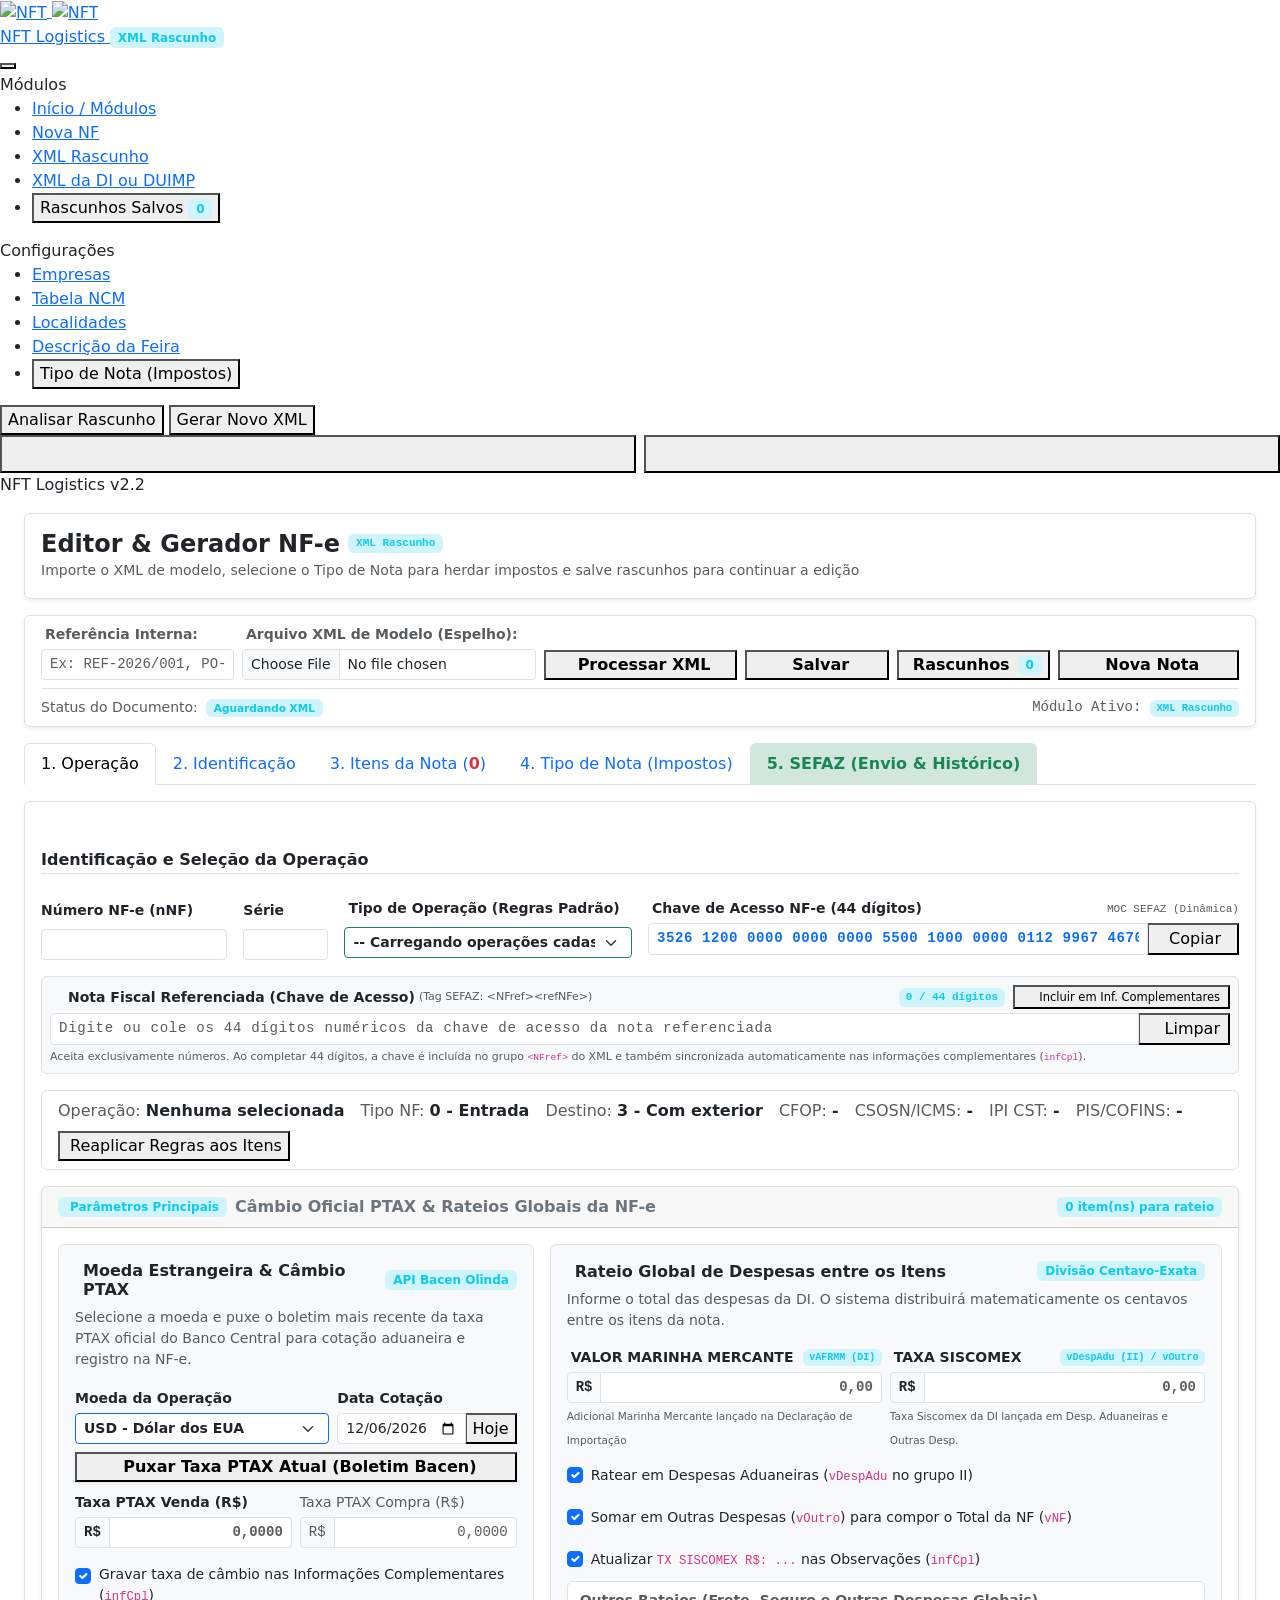
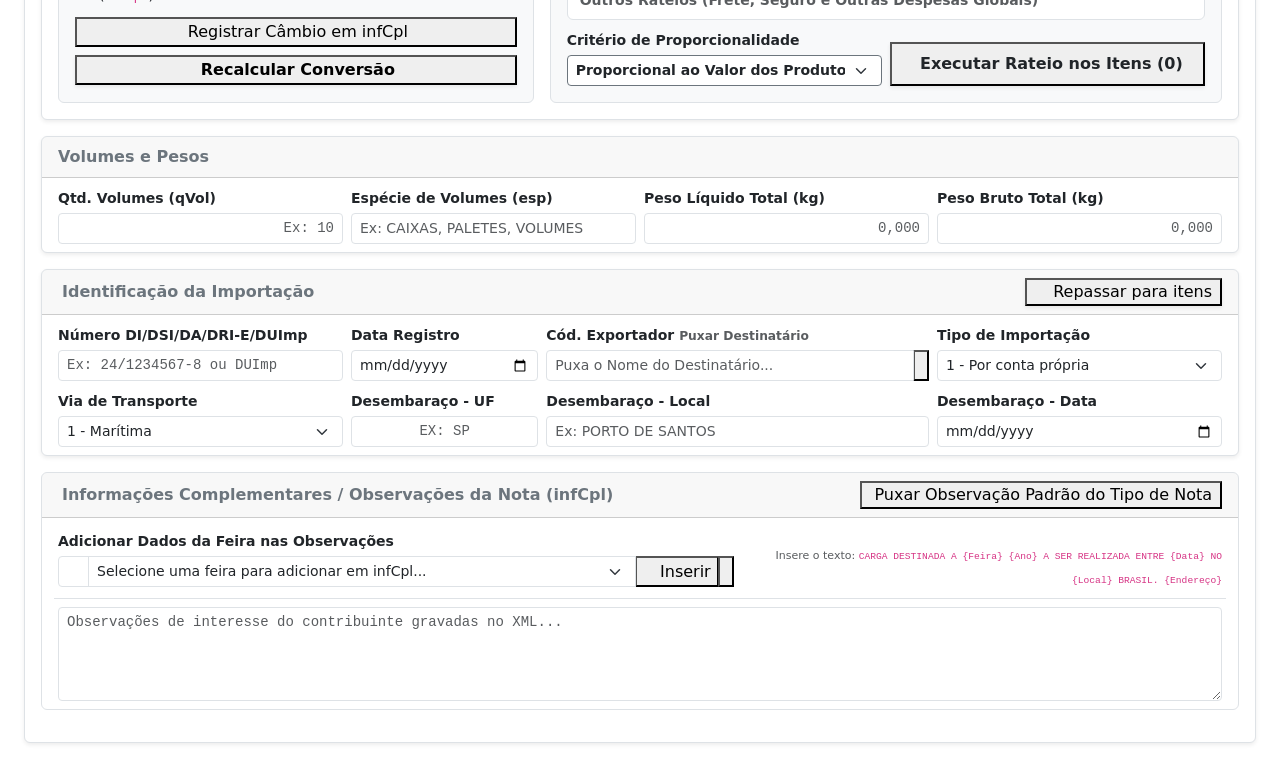
==== gerador/templates/index.html @ 5e65fae5 "atualização de layout e primeiros testes de comunicação com o SEFAZ em ambiente de homologação" ====
<!DOCTYPE html>

<html lang="pt-BR">
<head>
    <!-- Favicon -->
    <link href="/static/img/brand/nftlogo.webp" rel="icon" type="image/webp"/>
<meta charset="utf-8"/>
<meta content="width=device-width, initial-scale=1.0" name="viewport"/>
<title>Gerador e Editor NF-e Sebrae - NFT Logistics</title>
<!-- Bootstrap 5 CSS -->
<link href="https://cdn.jsdelivr.net/npm/bootstrap@5.3.0/dist/css/bootstrap.min.css" rel="stylesheet"/>
<!-- NFT Logistics Theme (Light & Dark) -->
<link href="/static/css/nft-theme.css" rel="stylesheet"/>
<link href="/static/css/nft-sidebar.css" rel="stylesheet"/>
<script src="/static/js/theme.js"></script>
<script src="/static/js/lucide.min.js"></script>
<script src="/static/js/nft-dialogs.js"></script>
<!-- Tabulator CSS -->
<link href="https://unpkg.com/tabulator-tables@5.5.0/dist/css/tabulator_bootstrap5.min.css" rel="stylesheet"/>
<script src="https://unpkg.com/tabulator-tables@5.5.0/dist/js/tabulator.min.js"></script>
<script defer src="/static/js/nft-sidebar.js?v=2.7"></script>
<script defer src="/static/js/nft-item-modal.js?v=1.0"></script>
<script defer src="/static/js/nft-analise-rascunho.js?v=1.0"></script>
<script defer src="/static/js/nft-exportacao.js?v=1.0"></script>
</head>
<body class="has-sidebar">
<!-- MENU LATERAL FIXO (SIDEBAR) -->
<aside class="nft-sidebar" id="nftSidebar">
<!-- 1. Cabeçalho da Sidebar -->
<div class="nft-sidebar-header">
<a class="sidebar-brand-link" href="/" title="NFT Logistics - Retornar ao Início">
<div class="sidebar-brand-logo-wrap">
<img alt="NFT" class="logo-theme-black" src="/static/img/brand/NFT%20Logo%20(3).webp"/>
<img alt="NFT" class="logo-theme-white" src="/static/img/brand/NFT%20Logo%20(11).webp"/>
</div>
<div class="sidebar-brand-info">
<span class="sidebar-brand-title">NFT Logistics</span>
<span class="badge sidebar-brand-badge bg-info-subtle text-info fw-bold">XML Rascunho</span>
</div>
</a>
<button aria-label="Recolher / Fixar Menu" class="sidebar-toggle-btn" onclick="toggleSidebar()" title="Recolher / Fixar Menu Lateral" type="button">
<i data-lucide="chevron-left"></i>
</button>
</div>
<!-- 2. Corpo com Menus e Itens -->
<div class="nft-sidebar-body">
<!-- Grupo: Módulos -->
<div class="sidebar-section-title">Módulos</div>
<ul class="nft-sidebar-nav">
<li class="nft-sidebar-item">
<a class="nft-sidebar-btn" href="/" title="Portal Inicial">
<span class="sidebar-icon"><i data-lucide="home"></i></span>
<span class="sidebar-label">Início / Módulos</span>
</a>
</li>
<li class="nft-sidebar-item">
<a class="nft-sidebar-btn" href="/nova_nf?nova_nota=1" title="Módulo Nova NF (Sem XML)">
<span class="sidebar-icon"><i data-lucide="file-plus-2"></i></span>
<span class="sidebar-label">Nova NF</span>
</a>
</li>
<li class="nft-sidebar-item">
<a class="nft-sidebar-btn active" href="/rascunho?nova_nota=1" title="Módulo XML Rascunho">
<span class="sidebar-icon"><i data-lucide="file-code"></i></span>
<span class="sidebar-label">XML Rascunho</span>
</a>
</li>
<li class="nft-sidebar-item">
<a class="nft-sidebar-btn" href="/di_duimp?nova_nota=1" title="Módulo XML da DI ou DUIMP">
<span class="sidebar-icon"><i data-lucide="globe"></i></span>
<span class="sidebar-label">XML da DI ou DUIMP</span>
</a>
</li>
<li class="nft-sidebar-item">
<button class="nft-sidebar-btn" onclick="abrirModalListaRascunhos()" title="Ver e gerenciar Rascunhos Salvos" type="button">
<span class="sidebar-icon"><i data-lucide="folder-clock"></i></span>
<span class="sidebar-label">Rascunhos Salvos</span>
<span class="badge sidebar-badge badge-counter-rascunhos bg-info-subtle text-info fw-bold" id="sidebar-rascunhos-badge">0</span>
</button>
</li>
</ul>
<!-- Grupo: Configurações -->
<div class="sidebar-section-title">Configurações</div>
<ul class="nft-sidebar-nav">
<li class="nft-sidebar-item">
<a class="nft-sidebar-btn" href="/empresas" title="Gestão de Empresas e Cadastros">
<span class="sidebar-icon"><i data-lucide="building-2"></i></span>
<span class="sidebar-label">Empresas</span>
</a>
</li>
<li class="nft-sidebar-item">
<a class="nft-sidebar-btn" href="/banco_ncm" title="Grande Tabela NCM &amp; Impostos">
<span class="sidebar-icon"><i data-lucide="book-open"></i></span>
<span class="sidebar-label">Tabela NCM</span>
</a>
</li>
<li class="nft-sidebar-item">
<a class="nft-sidebar-btn" href="/localidades" title="Localidades Oficiais (BACEN, IBGE, CEPs)">
<span class="sidebar-icon"><i data-lucide="map-pin"></i></span>
<span class="sidebar-label">Localidades</span>
</a>
</li>
<li class="nft-sidebar-item">
<a class="nft-sidebar-btn" href="/feiras" title="Descrição da Feira (Feiras do Ano)">
<span class="sidebar-icon"><i data-lucide="calendar-days"></i></span>
<span class="sidebar-label">Descrição da Feira</span>
</a>
</li>
<li class="nft-sidebar-item">
<button class="nft-sidebar-btn" data-tab="tipo-nota" onclick="sidebarSwitchTab('tipo-nota')" title="Configuração de Impostos &amp; Regras por Operação" type="button">
<span class="sidebar-icon"><i data-lucide="settings"></i></span>
<span class="sidebar-label">Tipo de Nota (Impostos)</span>
</button>
</li>
</ul>
</div>
<!-- 3. Rodapé da Sidebar -->
<div class="nft-sidebar-footer">
<button class="sidebar-footer-btn sidebar-footer-btn-analisar" onclick="analisarRascunho()" title="Analisar e Verificar Rascunho do XML" type="button">
<span class="sidebar-icon"><i data-lucide="shield-check"></i></span>
<span class="sidebar-footer-text">Analisar Rascunho</span>
</button>
<button class="sidebar-footer-btn sidebar-footer-btn-primary" onclick="generateXML()" title="Gerar e Baixar Novo XML" type="button">
<span class="sidebar-icon"><i data-lucide="download"></i></span>
<span class="sidebar-footer-text">Gerar Novo XML</span>
</button>
<div class="sidebar-footer-actions d-flex gap-2">
<button class="sidebar-footer-btn justify-content-center p-0 flex-fill" onclick="encerrarServidor()" title="Desligar Servidor Local" type="button" style="color: #ef4444 !important; height: 38px;">
<i data-lucide="power"></i>
</button>
<button class="sidebar-footer-btn justify-content-center p-0 flex-fill" onclick="toggleTheme()" title="Alternar Modo Claro / Escuro" type="button" style="height: 38px;">
<i data-lucide="moon"></i>
</button>
</div>
<div class="sidebar-footer-info">
<span>NFT Logistics</span>
<span>v2.2</span>
</div>
</div>
</aside>
<!-- ÁREA PRINCIPAL DE CONTEÚDO (DESLOCADA PELA SIDEBAR) -->
<div class="nft-main-wrapper">
<div class="container-fluid px-4 py-3">
<!-- Top Header Limpo -->
<div class="d-flex justify-content-between align-items-center mb-3 bg-white p-3 rounded shadow-sm border">
<div class="d-flex align-items-center gap-3">
<button class="btn-nft d-lg-none" onclick="document.body.classList.toggle('sidebar-mobile-open')" title="Abrir Menu" type="button">
<i data-lucide="menu"></i>
</button>
<div>
<h4 class="mb-0 fw-bold d-flex align-items-center gap-2">
<span>Editor &amp; Gerador NF-e</span>
<span class="badge font-monospace bg-info-subtle text-info fw-bold" style="font-size: 11px; padding: 4px 8px;">XML Rascunho</span>
</h4>
<small class="text-muted">Importe o XML de modelo, selecione o Tipo de Nota para herdar impostos e salve rascunhos para continuar a edição</small>
</div>
</div>
</div>
<!-- Upload & Rascunhos Card (Tarefas 1, 2 e 3) -->
<div class="card mb-3 shadow-sm border">
<div class="card-body py-2 px-3">
<div class="row align-items-end g-2">
<!-- 1. Campo de Referência Interna (Tarefa 1: ao lado do botão Escolher ficheiro) -->
<div class="col-xl-2 col-lg-2 col-md-3">
<label class="form-label fw-bold mb-1 small text-muted d-flex align-items-center gap-1">
<i data-lucide="tag"></i>
<span>Referência Interna:</span>
</label>
<input class="form-control form-control-sm font-monospace" id="referenciaInterna" oninput="atualizarReferenciaRascunho(this.value)" placeholder="Ex: REF-2026/001, PO-998" type="text"/>
</div>
<!-- 2. Arquivo XML ("Escolher ficheiro") -->
<div class="col-xl-3 col-lg-3 col-md-4">
<label class="form-label fw-bold mb-1 small text-muted d-flex align-items-center gap-1">
<i data-lucide="file-up"></i>
<span>Arquivo XML de Modelo (Espelho):</span>
</label>
<input accept=".xml" class="form-control form-control-sm" id="xmlFileInput" type="file"/>
</div>
<!-- 3. Botão Carregar e Processar XML -->
<div class="col-xl-2 col-lg-2 col-md-2">
<button class="btn-nft w-100 fw-bold d-flex align-items-center justify-content-center gap-2" onclick="uploadXML()">
<i data-lucide="upload"></i>
<span>Processar XML</span>
</button>
</div>
<!-- 4. Botões de Ação de Rascunho (Tarefa 2) -->
<div class="col-xl-5 col-lg-5 col-md-12 d-flex align-items-center gap-2">
<button class="btn-nft fw-bold d-flex align-items-center justify-content-center gap-2 flex-grow-1" onclick="abrirModalSalvarRascunho()" title="Salvar Rascunho para continuar editando depois">
<i data-lucide="save"></i>
<span>Salvar</span>
</button>
<button class="btn-nft fw-bold d-flex align-items-center justify-content-center gap-2" onclick="abrirModalListaRascunhos()" title="Ver e carregar Rascunhos Salvos">
<i data-lucide="folder-clock"></i>
<span>Rascunhos</span>
<span class="badge badge-counter-rascunhos bg-info-subtle text-info fw-bold" id="badge-total-rascunhos">0</span>
</button>
<button class="btn-nft fw-bold d-flex align-items-center justify-content-center gap-2 flex-grow-1" onclick="limparSessaoTemporariaComConfirmacao()" title="Limpar dados temporários desta página e iniciar uma nota em branco" type="button">
<i data-lucide="rotate-ccw"></i>
<span>Nova Nota</span>
</button>
</div>
</div>
<!-- Linha Inferior com Indicadores de Status e Origem -->
<div class="d-flex justify-content-between align-items-center mt-2 pt-2 border-top">
<div class="d-flex align-items-center gap-2 small">
<span class="text-muted">Status do Documento:</span>
<span class="badge py-1 px-2 bg-info-subtle text-info fw-bold" id="status-badge">Aguardando XML</span>
<span class="badge d-none bg-info-subtle text-info fw-bold" id="rascunho-info-tag"></span>
</div>
<div class="text-muted small font-monospace" id="rascunho-origem-indicator">
                            Módulo Ativo: <span class="badge badge-origem-rasc bg-info-subtle text-info fw-bold">XML Rascunho</span>
</div>
</div>
</div>
</div>
<!-- Navegação de Abas (Etapas da NF-e) Embaixo da Referência Interna -->
<!-- BANNER INFORMATIVO: SESSÃO TEMPORÁRIA RESTAURADA -->
<div class="alert alert-info py-2 px-3 mb-3 d-none align-items-center justify-content-between flex-wrap gap-2 shadow-sm border" id="nft-autosave-alert" style="font-size: 12.5px;">
<div class="d-flex align-items-center gap-2">
<i data-lucide="history" style="width: 16px; height: 16px;"></i>
<span><strong>Sessão restaurada automaticamente:</strong> Os dados e itens em edição foram preservados com segurança nesta página.</span>
<span class="badge font-monospace bg-info-subtle text-info fw-bold" id="nft-autosave-time"></span>
</div>
<div class="d-flex align-items-center gap-2">
<button class="btn-nft py-0 px-2 d-inline-flex align-items-center gap-1" onclick="limparSessaoTemporariaComConfirmacao()" title="Limpar formulário e começar nota em branco" type="button">
<i data-lucide="rotate-ccw" style="width: 12px; height: 12px;"></i>
<span>Limpar (Nova Nota)</span>
</button>
<button aria-label="Fechar" class="btn-close" onclick="fecharBannerSessaoRestaurada()" style="font-size: 10px;" type="button"></button>
</div>
</div>
<ul class="nav nav-tabs mb-3" id="myTab" role="tablist">
<li class="nav-item" role="presentation">
<button class="nav-link active" data-bs-target="#cabecalho" data-bs-toggle="tab" id="cabecalho-tab" role="tab" type="button">
<i data-lucide="clipboard-list"></i> 1. Operação
                    </button>
</li><li class="nav-item" role="presentation"><button class="nav-link" data-bs-target="#identificacao" data-bs-toggle="tab" id="identificacao-tab" role="tab" type="button"><i data-lucide="contact"></i> 2. Identificação</button></li>
<li class="nav-item" role="presentation">
<button class="nav-link" data-bs-target="#itens" data-bs-toggle="tab" id="itens-tab" role="tab" type="button">
<i data-lucide="package"></i> 3. Itens da Nota (<span class="text-danger fw-bold" id="itens-badge">0</span>)
                    </button>
</li>
<li class="nav-item" role="presentation">
<button class="nav-link" data-bs-target="#tipo-nota" data-bs-toggle="tab" id="tipo-nota-tab" role="tab" type="button">
<i data-lucide="settings"></i> 4. Tipo de Nota (Impostos)
                    </button>
</li>
<li class="nav-item" role="presentation">
<button class="nav-link bg-success-subtle text-success fw-bold" data-bs-target="#historico-sefaz" data-bs-toggle="tab" id="historico-sefaz-tab" role="tab" type="button">
<i data-lucide="activity"></i> 5. SEFAZ (Envio &amp; Histórico)
                    </button>
</li>
</ul>
<!-- Conteudo das Abas -->
<div class="tab-content bg-white p-3 border rounded shadow-sm mb-4" id="myTabContent">
<!-- ABA 1: CABECALHO -->
<div class="tab-pane fade show active" id="cabecalho" role="tabpanel">
<form id="form-cabecalho">
<div class="row g-3 mt-3">
<div class="col-12"><h6 class="border-bottom pb-1 fw-bold">Identificação e Seleção da Operação</h6></div>
<div class="col-md-2">
<label class="form-label small fw-bold">Número NF-e (nNF)</label>
<input class="form-control form-control-sm" id="nNF" oninput="calcularChaveAcessoDinamica()" type="text"/>
</div>
<div class="col-md-1">
<label class="form-label small fw-bold">Série</label>
<input class="form-control form-control-sm" id="serie" oninput="calcularChaveAcessoDinamica()" type="text"/>
</div>
<!-- SELECT DO TIPO DE OPERACAO: HERDA TUDO NOS ITENS -->
<div class="col-md-3">
<label class="form-label small fw-bold d-flex align-items-center gap-1">
<i data-lucide="target"></i>
<span>Tipo de Operação (Regras Padrão)</span>
</label>
<select class="form-select form-select-sm fw-bold border-success" id="select_operacao" onchange="aoSelecionarOperacao(this.value)">
<option value="">-- Carregando operações cadastradas... --</option>
</select>
<input id="natOp" type="hidden"/>
<input id="cfop_padrao" type="hidden"/>
</div>
<!-- CHAVE DE ACESSO DA NF-E (44 DÍGITOS - DINÂMICA SEFAZ) -->
<div class="col-md-6">
<div class="d-flex justify-content-between align-items-center mb-1">
<label class="form-label small fw-bold mb-0 d-flex align-items-center gap-1">
<i data-lucide="key"></i>
<span>Chave de Acesso NF-e (44 dígitos)</span>
</label>
<small class="text-muted font-monospace" style="font-size: 11px;">MOC SEFAZ (Dinâmica)</small>
</div>
<div class="input-group input-group-sm">
<input class="form-control form-control-sm font-monospace fw-bold text-primary" id="chaveAcessoDisplay" placeholder="Aguardando dados da nota..." readonly="" style="background-color: var(--surface-secondary); letter-spacing: 0.04em; font-size: 0.88rem;" type="text"/>
<button class="btn-nft px-3 d-flex align-items-center gap-1" id="btnCopiarChave" onclick="copiarChaveAcesso()" title="Copiar chave de acesso completa" type="button">
<i data-lucide="copy"></i>
<span>Copiar</span>
</button>
</div>
<!-- Campos Ocultos de Apoio a Chave e Identificacao -->
<input id="chaveAcesso" type="hidden"/>
<input id="tpNF" type="hidden" value="0"/>
<input id="idDest" type="hidden" value="3"/>
<input id="cUF" type="hidden" value="35"/>
<input id="cNF" type="hidden" value=""/>
<input id="dhEmi" type="hidden" value=""/>
<input id="mod" type="hidden" value="55"/>
<input id="tpEmis" type="hidden" value="1"/>
<input id="cDV" type="hidden" value=""/>
<input id="verProc" type="hidden" value="4.01_sebrae_b057"/>
</div>
<!-- NOTA FISCAL REFERENCIADA (NFREF - CHAVE DE ACESSO DE 44 DÍGITOS) -->
<div class="col-md-12">
<div class="p-2 border rounded bg-light">
<div class="d-flex justify-content-between align-items-center mb-1 flex-wrap gap-2">
<label class="form-label small fw-bold mb-0 d-flex align-items-center gap-1" for="refNFe">
<i data-lucide="file-check" style="width: 14px; height: 14px;"></i>
<span>Nota Fiscal Referenciada (Chave de Acesso)</span>
<span class="text-muted fw-normal" style="font-size: 11px;">(Tag SEFAZ: &lt;NFref&gt;&lt;refNFe&gt;)</span>
</label>
<div class="d-flex align-items-center gap-2">
<span class="badge font-monospace bg-info-subtle text-info fw-bold" id="refNFe_badge" style="font-size: 11px;">0 / 44 dígitos</span>
<button class="btn-nft py-0 px-2 d-inline-flex align-items-center gap-1" onclick="sincronizarRefNFeComInfCpl(true)" style="height: 24px; font-size: 11.5px;" title="Adicionar ou atualizar a nota referenciada nas Informações Complementares" type="button">
<i data-lucide="plus-circle" style="width: 12px; height: 12px;"></i>
<span>Incluir em Inf. Complementares</span>
</button>
</div>
</div>
<div class="input-group input-group-sm">
<input class="form-control form-control-sm font-monospace" id="refNFe" maxlength="44" oninput="aoDigitarRefNFe(this)" placeholder="Digite ou cole os 44 dígitos numéricos da chave de acesso da nota referenciada" style="letter-spacing: 0.05em; font-size: 0.88rem;" type="text"/>
<button class="btn-nft px-2 d-flex align-items-center gap-1" onclick="limparRefNFe()" title="Limpar nota referenciada" type="button">
<i data-lucide="x" style="width: 13px; height: 13px;"></i>
<span>Limpar</span>
</button>
</div>
<small class="text-muted d-block mt-1" style="font-size: 11px;">
Aceita exclusivamente números. Ao completar 44 dígitos, a chave é incluída no grupo <code>&lt;NFref&gt;</code> do XML e também sincronizada automaticamente nas informações complementares (<code>infCpl</code>).
</small>
</div>
</div>

<!-- Caixa de Operação Ativa e Regras Herdadas -->
<div class="col-12">
<div class="card border p-2 px-3 mb-0 d-flex flex-row justify-content-between align-items-center flex-wrap gap-2" id="card-resumo-heranca">
<div class="d-flex align-items-center flex-wrap gap-3">
<div><span class="text-muted">Operação:</span> <strong id="lbl-operacao-ativa">Nenhuma selecionada</strong></div>
<div><span class="text-muted">Tipo NF:</span> <span class="fw-semibold" id="lbl-tp-nf-ativo">-</span></div>
<div><span class="text-muted">Destino:</span> <span class="fw-semibold" id="lbl-id-dest-ativo">-</span></div>
<div><span class="text-muted">CFOP:</span> <span class="fw-semibold" id="lbl-cfop-ativo">-</span></div>
<div><span class="text-muted">CSOSN/ICMS:</span> <span class="fw-semibold" id="lbl-icms-ativo">-</span></div>
<div><span class="text-muted">IPI CST:</span> <span class="fw-semibold" id="lbl-ipi-ativo">-</span></div>
<div><span class="text-muted">PIS/COFINS:</span> <span class="fw-semibold" id="lbl-pis-ativo">-</span></div>
</div>
<div>
<button class="btn-nft d-flex align-items-center gap-1" onclick="aplicarOperacaoSelecionadaAosItens()" type="button">
<i data-lucide="refresh-cw"></i>
<span>Reaplicar Regras aos Itens</span>
</button>
</div>
</div>
</div>
<!-- NOVO CARD: PARÂMETROS PRINCIPAIS: CÂMBIO PTAX & RATEIO DE DESPESAS (MARINHA MERCANTE, SISCOMEX) -->
<div class="col-12 mt-3" id="card-parametros-rateio-ptax">
<div class="card border shadow-sm">
<div class="card-header py-2 d-flex justify-content-between align-items-center flex-wrap gap-2 text-secondary">
<div class="d-flex align-items-center gap-2">
<span class="badge px-2 py-1 d-flex align-items-center gap-1 bg-info-subtle text-info fw-bold"><i data-lucide="sliders"></i> Parâmetros Principais</span>
<span class="fw-bold">Câmbio Oficial PTAX &amp; Rateios Globais da NF-e</span>
</div>
<div class="d-flex align-items-center gap-2">
<span class="badge bg-info-subtle text-info fw-bold" id="badge-itens-para-rateio">0 itens carregados</span>
</div>
</div>
<div class="card-body p-3">
<div class="row g-3">
<!-- PAINEL 1: MOEDA E CÂMBIO PTAX DO BANCO CENTRAL -->
<div class="col-lg-5 col-md-12 border-end-lg">
<div class="p-3 rounded bg-light border h-100">
<div class="d-flex align-items-center justify-content-between mb-2">
<h6 class="mb-0 fw-bold d-flex align-items-center gap-2">
<i data-lucide="arrow-left-right"></i>
<span>Moeda Estrangeira &amp; Câmbio PTAX</span>
</h6>
<span class="badge bg-info-subtle text-info fw-bold" id="badge-boletim-status">API Bacen Olinda</span>
</div>
<small class="text-muted d-block mb-3">
                                                Selecione a moeda e puxe o boletim mais recente da taxa PTAX oficial do Banco Central para cotação aduaneira e registro na NF-e.
                                            </small>
<div class="row g-2">
<!-- Campo Moeda -->
<div class="col-sm-7">
<label class="form-label small fw-bold mb-1">Moeda da Operação</label>
<select class="form-select form-select-sm fw-bold border-primary" id="ptax_moeda" onchange="aoMudarMoedaPtax()">
<option selected="" value="USD">USD - Dólar dos EUA</option>
<option value="EUR">EUR - Euro</option>
<option value="GBP">GBP - Libra Esterlina</option>
<option value="JPY">JPY - Iene Japonês</option>
<option value="CAD">CAD - Dólar Canadense</option>
<option value="CHF">CHF - Franco Suíço</option>
<option value="AUD">AUD - Dólar Australiano</option>
<option value="NOK">NOK - Coroa Norueguesa</option>
<option value="SEK">SEK - Coroa Sueca</option>
<option value="DKK">DKK - Coroa Dinamarquesa</option>
<option value="OUTRA">Outra Moeda / Digitar...</option>
</select>
<input class="form-control form-control-sm mt-1 text-uppercase fw-bold font-monospace" id="ptax_moeda_custom" placeholder="Código (Ex: CNY, EUR)" style="display: none;" type="text"/>
</div>
<!-- Data da Cotação -->
<div class="col-sm-5">
<label class="form-label small fw-bold mb-1">Data Cotação</label>
<div class="input-group input-group-sm">
<input class="form-control form-control-sm" id="ptax_data" type="date"/>
<button class="btn-nft" onclick="definirDataPtaxHoje()" title="Definir data de hoje" type="button">Hoje</button>
</div>
</div>
<!-- Botão de Consulta à API PTAX -->
<div class="col-12 mt-2">
<button class="btn-nft w-100 fw-bold shadow-sm d-flex align-items-center justify-content-center gap-2" id="btn-consultar-ptax" onclick="consultarCotacaoPtax()" type="button">
<span class="spinner-border spinner-border-sm d-none" id="spinner-ptax" role="status"></span>
<i data-lucide="zap"></i>
<span>Puxar Taxa PTAX Atual (Boletim Bacen)</span>
</button>
</div>
<!-- Valores de Câmbio Retornados -->
<div class="col-sm-6 mt-2">
<label class="form-label small fw-bold mb-1">Taxa PTAX Venda (R$)</label>
<div class="input-group input-group-sm">
<span class="input-group-text font-monospace fw-bold">R$</span>
<input class="form-control form-control-sm font-monospace text-end fw-bold text-primary" id="ptax_cotacao_venda" onchange="formatarInputVisualBR(this, 4, 4)" placeholder="0,0000" type="text"/>
</div>
</div>
<div class="col-sm-6 mt-2">
<label class="form-label small mb-1 text-muted">Taxa PTAX Compra (R$)</label>
<div class="input-group input-group-sm">
<span class="input-group-text font-monospace text-muted">R$</span>
<input class="form-control form-control-sm font-monospace text-end text-muted" id="ptax_cotacao_compra" placeholder="0,0000" readonly="" type="text"/>
</div>
</div>
<!-- Box de Detalhes do Boletim -->
<div class="col-12">
<div class="p-2 border rounded bg-white small font-monospace mt-1" id="box-info-boletim" style="font-size: 11px; display: none;">
<div class="d-flex justify-content-between align-items-center">
<span><strong id="lbl-boletim-tipo">Boletim:</strong> <span id="lbl-boletim-detalhe">-</span></span>
<span class="badge bg-info-subtle text-info fw-bold" id="badge-boletim-ok">Atualizado</span>
</div>
<div class="text-muted mt-1"><span id="lbl-boletim-datahora">-</span></div>
</div>
</div>
<!-- Ações de Câmbio -->
<div class="col-12 mt-2">
<div class="form-check">
<input checked="" class="form-check-input" id="chk_ptax_infcpl" type="checkbox"/>
<label class="form-check-label small" for="chk_ptax_infcpl">
                                                            Gravar taxa de câmbio nas Informações Complementares (<code>infCpl</code>)
                                                        </label>
</div>
</div>
<div class="col-12 d-flex flex-wrap gap-2">
<button class="btn-nft flex-grow-1 d-inline-flex align-items-center justify-content-center gap-1" onclick="aplicarCotacaoNasObservacoes()" type="button">
<i data-lucide="file-text"></i>
<span>Registrar Câmbio em infCpl</span>
</button>
<button class="btn-nft fw-bold flex-grow-1 d-inline-flex align-items-center justify-content-center gap-1 shadow-sm" onclick="recalcularConversaoItens()" title="Recalcula o valor dos itens dividindo pela taxa anterior e multiplicando pela nova taxa PTAX" type="button">
<i data-lucide="refresh-cw"></i>
<span>Recalcular Conversão</span>
</button>
</div>
</div>
</div>
</div>
<!-- PAINEL 2: RATEIO DE DESPESAS GLOBAIS ENTRE OS ITENS -->
<div class="col-lg-7 col-md-12">
<div class="p-3 rounded bg-light border h-100">
<div class="d-flex align-items-center justify-content-between mb-2">
<h6 class="mb-0 fw-bold d-flex align-items-center gap-2">
<i data-lucide="scale"></i>
<span>Rateio Global de Despesas entre os Itens</span>
</h6>
<span class="badge bg-info-subtle text-info fw-bold">Divisão Centavo-Exata</span>
</div>
<small class="text-muted d-block mb-3">
                                                Informe o total das despesas da DI. O sistema distribuirá matematicamente os centavos entre os itens da nota.
                                            </small>
<div class="row g-2">
<!-- VALOR MARINHA MERCANTE (AFRMM) -->
<div class="col-sm-6">
<label class="form-label small fw-bold mb-1 d-flex justify-content-between align-items-center">
<span class="d-flex align-items-center gap-1"><i data-lucide="anchor"></i> VALOR MARINHA MERCANTE</span>
<span class="badge font-monospace bg-info-subtle text-info fw-bold" style="font-size: 10px;">vAFRMM (DI)</span>
</label>
<div class="input-group input-group-sm">
<span class="input-group-text font-monospace fw-bold">R$</span>
<input class="form-control form-control-sm font-monospace text-end fw-bold" id="rateio_vAFRMM" onchange="formatarInputVisualBR(this, 2, 2); verificarAvisoZeradoRateio(this);" placeholder="0,00" type="text"/>
</div>
<small class="text-muted" style="font-size: 10.5px;">Adicional Marinha Mercante lançado na Declaração de Importação</small>
</div>
<!-- TAXA SISCOMEX -->
<div class="col-sm-6">
<label class="form-label small fw-bold mb-1 d-flex justify-content-between align-items-center">
<span class="d-flex align-items-center gap-1"><i data-lucide="landmark"></i> TAXA SISCOMEX</span>
<span class="badge font-monospace bg-info-subtle text-info fw-bold" style="font-size: 10px;">vDespAdu (II) / vOutro</span>
</label>
<div class="input-group input-group-sm">
<span class="input-group-text font-monospace fw-bold">R$</span>
<input class="form-control form-control-sm font-monospace text-end fw-bold" id="rateio_vSiscomex" onchange="formatarInputVisualBR(this, 2, 2); verificarAvisoZeradoRateio(this);" placeholder="0,00" type="text"/>
</div>
<small class="text-muted" style="font-size: 10.5px;">Taxa Siscomex da DI lançada em Desp. Aduaneiras e Outras Desp.</small>
</div>
<!-- Opções de Lançamento da Taxa Siscomex -->
<div class="col-12 py-1">
<div class="d-flex flex-wrap gap-3">
<div class="form-check">
<input checked="" class="form-check-input" id="chk_siscomex_despadu" type="checkbox"/>
<label class="form-check-label small" for="chk_siscomex_despadu">
                                                                Ratear em Despesas Aduaneiras (<code>vDespAdu</code> no grupo II)
                                                            </label>
</div>
<div class="form-check">
<input checked="" class="form-check-input" id="chk_siscomex_outro" type="checkbox"/>
<label class="form-check-label small" for="chk_siscomex_outro">
                                                                Somar em Outras Despesas (<code>vOutro</code>) para compor o Total da NF (<code>vNF</code>)
                                                            </label>
</div>
<div class="form-check">
<input checked="" class="form-check-input" id="chk_siscomex_infcpl" type="checkbox"/>
<label class="form-check-label small" for="chk_siscomex_infcpl">
                                                                Atualizar <code>TX SISCOMEX R$: ...</code> nas Observações (<code>infCpl</code>)
                                                            </label>
</div>
</div>
</div>
<!-- Outras Despesas Acessórias de Rateio (Colapsável) -->
<div class="col-12 mt-1">
<details class="border rounded p-2 bg-white">
<summary class="small fw-bold text-muted d-flex align-items-center gap-1" style="cursor: pointer;">
<i data-lucide="plus"></i>
<span>Outros Rateios (Frete, Seguro e Outras Despesas Globais)</span>
</summary>
<div class="row g-2 mt-2">
<div class="col-sm-4">
<label class="form-label small mb-1">Frete Total (vFrete)</label>
<div class="input-group input-group-sm">
<span class="input-group-text font-monospace">R$</span>
<input class="form-control form-control-sm font-monospace text-end" id="rateio_vFrete" onchange="formatarInputVisualBR(this, 2, 2); verificarAvisoZeradoRateio(this);" placeholder="0,00" type="text"/>
</div>
</div>
<div class="col-sm-4">
<label class="form-label small mb-1">Seguro Total (vSeg)</label>
<div class="input-group input-group-sm">
<span class="input-group-text font-monospace">R$</span>
<input class="form-control form-control-sm font-monospace text-end" id="rateio_vSeg" onchange="formatarInputVisualBR(this, 2, 2); verificarAvisoZeradoRateio(this);" placeholder="0,00" type="text"/>
</div>
</div>
<div class="col-sm-4">
<label class="form-label small mb-1">Outras Despesas (vOutro)</label>
<div class="input-group input-group-sm">
<span class="input-group-text font-monospace">R$</span>
<input class="form-control form-control-sm font-monospace text-end" id="rateio_vOutro" onchange="formatarInputVisualBR(this, 2, 2); verificarAvisoZeradoRateio(this);" placeholder="0,00" type="text"/>
</div>
</div>
</div>
</details>
</div>
<!-- Critério de Rateio e Botão de Aplicação -->
<div class="col-sm-6 mt-2">
<label class="form-label small fw-bold mb-1">Critério de Proporcionalidade</label>
<select class="form-select form-select-sm fw-bold border-secondary" id="rateio_criterio">
<option selected="" value="vProd">Proporcional ao Valor dos Produtos (vProd)</option>
<option value="qCom">Proporcional à Quantidade (qCom)</option>
<option value="igual">Dividir Igualmente entre os Itens</option>
</select>
</div>
<div class="col-sm-6 mt-2 d-flex align-items-end">
<button class="btn-nft fw-bold text-dark w-100 shadow-sm py-2 d-flex align-items-center justify-content-center gap-2" onclick="executarRateioGlobal()" type="button">
<i data-lucide="calculator"></i>
<span>Executar Rateio nos Itens (<span id="lbl-qtd-itens-rateio">0</span>)</span>
</button>
</div>
</div>
</div>
</div>
</div>
</div>
</div>
</div>
<!-- EMITENTE -->
<!-- DESTINATARIO -->
</div>
<div class="col-12 mt-3"><div class="card shadow-sm border mb-3"><div class="card-header py-2 fw-bold text-secondary"><i data-lucide="package"></i> Volumes e Pesos</div><div class="card-body py-2"><div class="row g-2"><div class="col-md-3">
<label class="form-label small fw-bold mb-1">Qtd. Volumes (qVol)</label>
<input class="form-control form-control-sm font-monospace text-end" id="transp_qVol" placeholder="Ex: 10" type="text"/>
</div><div class="col-md-3">
<label class="form-label small fw-bold mb-1">Espécie de Volumes (esp)</label>
<input class="form-control form-control-sm" id="transp_esp" placeholder="Ex: CAIXAS, PALETES, VOLUMES" type="text"/>
</div><div class="col-md-3">
<label class="form-label small fw-bold mb-1">Peso Líquido Total (kg)</label>
<input class="form-control form-control-sm font-monospace text-end" id="transp_pesoL" onchange="formatarInputVisualBR(this, 3, 3); aoMudarPesoLiquidoTransporte();" placeholder="0,000" type="text"/>
</div><div class="col-md-3">
<label class="form-label small fw-bold mb-1">Peso Bruto Total (kg)</label>
<input class="form-control form-control-sm font-monospace text-end" id="transp_pesoB" onchange="formatarInputVisualBR(this, 3, 3)" placeholder="0,000" type="text"/>
</div></div></div></div></div>

<!-- DADOS DE EXPORTAÇÃO (SEFAZ: <exporta>) -->
<div class="col-12 mt-3" id="secao_exportacao" style="display: none;">
    <div class="card shadow-sm border mb-3">
        <div class="card-header py-2 d-flex justify-content-between align-items-center text-secondary">
            <span class="fw-bold d-flex align-items-center gap-1 text-secondary">
                <i data-lucide="plane-takeoff"></i>
                <span>Exportação</span>
                <span class="text-muted fw-normal" style="font-size: 11px;">(Tag SEFAZ: &lt;exporta&gt;)</span>
            </span>
            <div class="d-flex align-items-center gap-2">
                <span class="badge font-monospace bg-info-subtle text-info fw-bold" style="font-size: 11px;">Opcional (CFOP 7xxx / Exterior)</span>
                <button class="btn-nft py-0 px-2 d-inline-flex align-items-center gap-1" onclick="limparCamposExportacao()" style="height: 24px; font-size: 11px;" title="Limpar campos de exportação" type="button">
                    <i data-lucide="eraser" style="width: 12px; height: 12px;"></i>
                    <span>Limpar</span>
                </button>
            </div>
        </div>
        <div class="card-body py-2">
            <div class="row g-2">
                <div class="col-md-3">
                    <label class="form-label small fw-bold mb-1" for="exporta_UFSaidaPais">UF de embarque</label>
                    <select class="form-select form-select-sm font-monospace" id="exporta_UFSaidaPais">
                        <option value="">Selecione a UF...</option>
                        <option value="AC">AC</option>
                        <option value="AL">AL</option>
                        <option value="AM">AM</option>
                        <option value="AP">AP</option>
                        <option value="BA">BA</option>
                        <option value="CE">CE</option>
                        <option value="DF">DF</option>
                        <option value="ES">ES</option>
                        <option value="GO">GO</option>
                        <option value="MA">MA</option>
                        <option value="MG">MG</option>
                        <option value="MS">MS</option>
                        <option value="MT">MT</option>
                        <option value="PA">PA</option>
                        <option value="PB">PB</option>
                        <option value="PE">PE</option>
                        <option value="PI">PI</option>
                        <option value="PR">PR</option>
                        <option value="RJ">RJ</option>
                        <option value="RN">RN</option>
                        <option value="RO">RO</option>
                        <option value="RR">RR</option>
                        <option value="RS">RS</option>
                        <option value="SC">SC</option>
                        <option value="SE">SE</option>
                        <option value="SP">SP</option>
                        <option value="TO">TO</option>
                    </select>
                </div>
                <div class="col-md-5">
                    <label class="form-label small fw-bold mb-1" for="exporta_xLocExporta">Local de embarque</label>
                    <input class="form-control form-control-sm" id="exporta_xLocExporta" maxlength="60" placeholder="Ex: PORTO DE SANTOS, AEROPORTO DE VIRACOPOS" type="text"/>
                </div>
                <div class="col-md-4">
                    <label class="form-label small fw-bold mb-1" for="exporta_xLocDespacho">Local de despacho</label>
                    <input class="form-control form-control-sm" id="exporta_xLocDespacho" maxlength="60" placeholder="Ex: RECINTO ALFANDEGADO SANTOS (Opcional)" type="text"/>
                </div>
            </div>
        </div>
    </div>
</div>

<!-- IDENTIFICAÇÃO DA IMPORTAÇÃO -->
<div class="col-12 mt-3">
    <div class="card shadow-sm border mb-3">
        <div class="card-header py-2 d-flex justify-content-between align-items-center text-secondary">
            <span class="fw-bold d-flex align-items-center gap-1 text-secondary">
                <i data-lucide="globe"></i>
                <span>Identificação da Importação</span>
            </span>
            <button class="btn-nft py-0 px-2 d-flex align-items-center gap-1 shadow-sm" onclick="repassarImportacaoParaItens()" title="Repassar estes dados de importação para todos os itens da nota" type="button">
                <i data-lucide="arrow-down-to-dot" style="width: 14px; height: 14px;"></i>
                <span>Repassar para itens</span>
            </button>
        </div>
        <div class="card-body py-2">
            <div class="row g-2">
                <div class="col-md-3">
                    <label class="form-label small fw-bold mb-1" for="import_nDI">Número DI/DSI/DA/DRI-E/DUImp</label>
                    <input class="form-control form-control-sm font-monospace" id="import_nDI" placeholder="Ex: 24/1234567-8 ou DUImp" type="text"/>
                </div>
                <div class="col-md-2">
                    <label class="form-label small fw-bold mb-1" for="import_dDI">Data Registro</label>
                    <input class="form-control form-control-sm" id="import_dDI" type="date"/>
                </div>
                <div class="col-md-4">
                    <label class="form-label small fw-bold mb-1" for="import_cExportador">
                        <span>Cód. Exportador</span>
                        <a class="text-decoration-none small text-muted" href="javascript:void(0)" onclick="puxarNomeDestinatarioParaExportador()" title="Puxar Nome do Destinatário">
                            <i data-lucide="user-check" style="width: 12px; height: 12px;"></i> Puxar Destinatário
                        </a>
                    </label>
                    <div class="input-group input-group-sm">
                        <input class="form-control form-control-sm" id="import_cExportador" placeholder="Puxa o Nome do Destinatário..." type="text"/>
                        <button class="btn-nft" onclick="puxarNomeDestinatarioParaExportador()" title="Puxar Nome dos Dados do Destinatário" type="button">
                            <i data-lucide="refresh-cw" style="width: 13px; height: 13px;"></i>
                        </button>
                    </div>
                </div>
                <div class="col-md-3">
                    <label class="form-label small fw-bold mb-1" for="import_tpIntermedio">Tipo de Importação</label>
                    <select class="form-select form-select-sm" id="import_tpIntermedio">
                        <option value="1">1 - Por conta própria</option>
                        <option value="2">2 - Por conta e ordem</option>
                        <option value="3">3 - Por encomenda</option>
                    </select>
                </div>
                <div class="col-md-3">
                    <label class="form-label small fw-bold mb-1" for="import_tpViaTransp">Via de Transporte</label>
                    <select class="form-select form-select-sm" id="import_tpViaTransp">
                        <option value="1">1 - Marítima</option>
                        <option value="2">2 - Fluvial</option>
                        <option value="3">3 - Lacustre</option>
                        <option value="4">4 - Aérea</option>
                        <option value="5">5 - Postal</option>
                        <option value="6">6 - Ferroviária</option>
                        <option value="7">7 - Rodoviária</option>
                        <option value="8">8 - Conduto / Rede Transmissão</option>
                        <option value="9">9 - Meios Próprios</option>
                        <option value="10">10 - Entrada / Saída Ficta</option>
                    </select>
                </div>
                <div class="col-md-2">
                    <label class="form-label small fw-bold mb-1" for="import_UFDesemb">Desembaraço - UF</label>
                    <input class="form-control form-control-sm text-uppercase text-center font-monospace" id="import_UFDesemb" maxlength="2" placeholder="Ex: SP" type="text"/>
                </div>
                <div class="col-md-4">
                    <label class="form-label small fw-bold mb-1" for="import_xLocDesemb">Desembaraço - Local</label>
                    <input class="form-control form-control-sm" id="import_xLocDesemb" placeholder="Ex: PORTO DE SANTOS" type="text"/>
                </div>
                <div class="col-md-3">
                    <label class="form-label small fw-bold mb-1" for="import_dDesemb">Desembaraço - Data</label>
                    <input class="form-control form-control-sm" id="import_dDesemb" type="date"/>
                </div>
            </div>
        </div>
    </div>
</div>

<div class="card border mb-3 mt-3">
<div class="card-header py-2 d-flex justify-content-between align-items-center text-secondary">
<span class="fw-bold d-flex align-items-center gap-1">
<i data-lucide="file-text"></i>
<span>Informações Complementares / Observações da Nota (infCpl)</span>
</span>
<button class="btn-nft py-0 px-2 d-flex align-items-center gap-1" onclick="aplicarObsDaOperacao()" type="button">
<i data-lucide="file-text"></i>
<span>Puxar Observação Padrão do Tipo de Nota</span>
</button>
</div>
<div class="card-body py-2">
<!-- SELETOR DE FEIRA PARA infCpl -->
<div class="row g-2 align-items-center mb-2 pb-2 border-bottom">
<div class="col-md-8 col-lg-7">
<label class="form-label small fw-bold mb-1" for="select_feira_infcpl">
<i data-lucide="calendar-days" style="width: 14px; height: 14px;"></i>
<span>Adicionar Dados da Feira nas Observações</span>
</label>
<div class="input-group input-group-sm">
<span class="input-group-text bg-white"><i data-lucide="map-pin" style="width: 13px; height: 13px;"></i></span>
<select class="form-select form-select-sm" id="select_feira_infcpl" onchange="aoSelecionarFeiraInfCpl(this)">
<option value="">Selecione uma feira para adicionar em infCpl...</option>
</select>
<button class="btn-nft d-flex align-items-center gap-1" onclick="aplicarTextoFeiraSelecionada(true)" title="Inserir ou atualizar dados da feira em infCpl" type="button">
<i data-lucide="plus-circle" style="width: 13px; height: 13px;"></i>
<span>Inserir</span>
</button>
<button class="btn-nft" onclick="limparTextoFeiraInfCpl()" title="Remover texto da feira de infCpl" type="button">
<i data-lucide="x" style="width: 13px; height: 13px;"></i>
</button>
</div>
</div>
<div class="col-md-4 col-lg-5 text-md-end pt-md-3">
<small class="text-muted" style="font-size: 11px;">
Insere o texto: <code>CARGA DESTINADA A {Feira} {Ano} A SER REALIZADA ENTRE {Data} NO {Local} BRASIL. {Endereço}</code>
</small>
</div>
</div>
<textarea class="form-control font-monospace form-control-sm" id="infCpl" placeholder="Observações de interesse do contribuinte gravadas no XML..." rows="4"></textarea>
</div>
</div></form>
</div><div class="tab-pane fade" id="identificacao" role="tabpanel"><form id="form-identificacao"><div class="row mt-3">

<div class="col-12 mt-2 mb-3">
    <div class="card border border-success shadow-sm">
        <div class="card-header py-2 d-flex justify-content-between align-items-center text-secondary">
            <span class="fw-bold text-success d-flex align-items-center gap-1">
                <i data-lucide="shield-check"></i> Certificado Digital (A1)
            </span>
            <button type="button" class="btn-nft py-0 px-2 d-flex align-items-center gap-1" onclick="verificarStatusCertificado()">
                <i data-lucide="refresh-cw" style="width: 14px; height: 14px;"></i> Verificar
            </button>
        </div>
        <div class="card-body py-2">
            <div class="row g-2" id="cert-info-container">
                <div class="col-12 text-muted small">
                    Clique em "Verificar" para carregar as informações do certificado.
                </div>
            </div>
        </div>
    </div>
</div>

<div class="col-md-6 mt-3">
<div class="card h-100 border mb-3">
<div class="card-header py-2 d-flex align-items-center gap-1 text-secondary">
<i data-lucide="building-2"></i>
<span>Dados do Emitente</span>
</div>
<div class="card-body py-2">
<div class="row g-2"><div class="col-12 mb-3 border-bottom pb-2"><label class="form-label small fw-bold mb-1">Preencher Dados do Emitente a partir do Cadastro de Empresas</label><select class="form-select form-select-sm" id="select_emitente" onchange="preencherDadosDeCadastro(this, 'emit')"><option value="">Selecione para preencher automaticamente...</option></select></div>
<!-- PAÍS DO EMITENTE -->
<div class="col-md-7">
<label class="form-label small mb-1 fw-bold">País do Emitente (Nome)</label>
<div class="input-group input-group-sm">
<input class="form-control form-control-sm fw-bold" id="emit_xPais" list="datalist-paises" onchange="aoMudarPaisEmitente()" oninput="aoDigitarPaisEmitente()" placeholder="Selecione ou digite o País" type="text" value="Brasil"/>
<button class="btn-nft" onclick="resetarPaisParaBrasil('emit')" title="Redefinir para Brasil" type="button"><i data-lucide="rotate-ccw" style="width: 13px; height: 13px;"></i></button>
</div>
</div>
<div class="col-md-5">
<label class="form-label small mb-1 fw-bold">Cód. BACEN (&lt;cPais&gt;)</label>
<input class="form-control form-control-sm font-monospace fw-bold bg-light" id="emit_cPais" readonly="" type="text" value="1058"/>
</div>
<div class="col-md-8">
<label class="form-label small mb-1">Razão Social (xNome)</label>
<input class="form-control form-control-sm" id="emit_xNome" type="text"/>
</div>
<div class="col-md-4">
<label class="form-label small mb-1">CNPJ</label>
<input class="form-control form-control-sm mask-cnpj-cpf" id="emit_CNPJ" oninput="calcularChaveAcessoDinamica()" placeholder="00.000.000/0000-00" type="text"/>
</div>
<div class="col-md-5">
<label class="form-label small mb-1">Inscrição Estadual (IE)</label>
<input class="form-control form-control-sm" id="emit_IE" type="text"/>
</div>
<div class="col-md-7">
<label class="form-label small mb-1 fw-bold">Regime Tributário (CRT)</label>
<select class="form-select form-select-sm fw-semibold" id="emit_CRT">
<option value="1" selected>1 - Simples Nacional</option>
<option value="2">2 - Simples Nacional - excesso de sublimite de receita bruta</option>
<option value="3">3 - Regime Normal</option>
<option value="4">4 - Simples Nacional - Microempreendedor Individual - MEI</option>
</select>
</div>
<div class="col-md-9">
<label class="form-label small mb-1">Logradouro (xLgr)</label>
<input class="form-control form-control-sm" id="emit_xLgr" type="text"/>
</div>
<div class="col-md-3">
<label class="form-label small mb-1">Número (nro)</label>
<input class="form-control form-control-sm" id="emit_nro" type="text"/>
</div>
<div class="col-md-5">
<label class="form-label small mb-1">Bairro</label>
<input class="form-control form-control-sm" id="emit_xBairro" type="text"/>
</div>
<div class="col-md-3">
<label class="form-label small mb-1">Cód. Mun. IBGE</label>
<input class="form-control form-control-sm" id="emit_cMun" oninput="calcularChaveAcessoDinamica()" type="text"/>
</div>
<div class="col-md-4">
<label class="form-label small mb-1">Município (xMun)</label>
<input class="form-control form-control-sm" id="emit_xMun" type="text"/>
</div>
<div class="col-md-4">
<label class="form-label small mb-1">UF</label>
<input class="form-control form-control-sm" id="emit_UF" oninput="calcularChaveAcessoDinamica()" type="text"/>
</div>
<div class="col-md-8">
<label class="form-label small mb-1 fw-bold">CEP (Busca Automática)</label>
<div class="input-group input-group-sm">
<input class="form-control form-control-sm font-monospace" id="emit_CEP" onblur="buscarCepAuto(this.value, 'emit')" placeholder="00000-000" type="text"/>
<button class="btn-nft" onclick="buscarCepAuto(document.getElementById('emit_CEP').value, 'emit')" title="Consultar CEP e preencher endereço" type="button"><i data-lucide="search" style="width: 13px; height: 13px;"></i></button>
</div>
</div>
</div>
</div>
</div>
</div><div class="col-md-6 mt-3">
<div class="card h-100 border mb-3">
<div class="card-header py-2 d-flex align-items-center justify-content-between text-secondary">
<div class="d-flex align-items-center gap-1">
<i data-lucide="user"></i>
<span>Dados do Destinatário</span>
</div>
<span class="badge font-monospace bg-info-subtle text-info fw-bold" id="lbl-status-pais-dest">Nacional (Brasil)</span>
</div>
<div class="card-body py-2">
<div class="row g-2"><div class="col-12 mb-3 border-bottom pb-2"><label class="form-label small fw-bold mb-1">Preencher Dados do Destinatário a partir do Cadastro</label><select class="form-select form-select-sm" id="select_destinatario" onchange="preencherDadosDeCadastro(this, 'dest')"><option value="">Selecione para preencher automaticamente...</option></select></div>
<!-- PAÍS DO DESTINATÁRIO -->
<div class="col-md-7">
<label class="form-label small mb-1 fw-bold">País do Destinatário (Nome)</label>
<div class="input-group input-group-sm">
<input class="form-control form-control-sm fw-bold" id="dest_xPais" list="datalist-paises" onchange="aoMudarPaisDestinatario()" oninput="aoDigitarPaisDestinatario()" placeholder="Selecione ou digite o País" type="text" value="Brasil"/>
<datalist id="datalist-paises"></datalist>
<button class="btn-nft" onclick="resetarPaisParaBrasil()" title="Redefinir para Brasil" type="button"><i data-lucide="rotate-ccw" style="width: 13px; height: 13px;"></i></button>
</div>
</div>
<div class="col-md-5">
<label class="form-label small mb-1 fw-bold">Cód. BACEN (&lt;cPais&gt;)</label>
<input class="form-control form-control-sm font-monospace fw-bold bg-light" id="dest_cPais" readonly="" type="text" value="1058"/>
</div>
<div class="col-md-8">
<label class="form-label small mb-1">Nome / Razão Social (xNome)</label>
<input class="form-control form-control-sm" id="dest_xNome" type="text"/>
</div>
<div class="col-md-4">
<label class="form-label small mb-1">CNPJ / CPF / IdEstrangeiro</label>
<input class="form-control form-control-sm mask-cnpj-cpf" id="dest_CNPJ_CPF" placeholder="00.000.000/0000-00" type="text"/>
</div>
<div class="col-md-6">
<label class="form-label small mb-1">Tipo de Contribuinte (ICMS)</label>
<select class="form-select form-select-sm" id="dest_indIEDest" onchange="atualizarEstadoInscricaoEstadual()">
<option value="1">Contribuinte</option>
<option value="2">Isento de Contribuição</option>
<option selected="" value="9">Não Contribuinte</option>
</select>
</div>
<div class="col-md-6">
<label class="form-label small mb-1">Inscrição Estadual (IE)</label>
<input class="form-control form-control-sm bg-light" disabled="" id="dest_IE" placeholder="Apenas p/ Contribuinte ICMS" type="text"/>
</div>
<div class="col-md-9">
<label class="form-label small mb-1">Logradouro (xLgr)</label>
<input class="form-control form-control-sm" id="dest_xLgr" type="text"/>
</div>
<div class="col-md-3">
<label class="form-label small mb-1">Número (nro)</label>
<input class="form-control form-control-sm" id="dest_nro" type="text"/>
</div>
<div class="col-md-5">
<label class="form-label small mb-1">Bairro</label>
<input class="form-control form-control-sm" id="dest_xBairro" type="text"/>
</div>
<div class="col-md-3">
<label class="form-label small mb-1">Cód. Mun. IBGE</label>
<input class="form-control form-control-sm font-monospace" id="dest_cMun" type="text"/>
</div>
<div class="col-md-4">
<label class="form-label small mb-1">Município (xMun)</label>
<input class="form-control form-control-sm" id="dest_xMun" type="text"/>
</div>
<div class="col-md-4">
<label class="form-label small mb-1">UF</label>
<input class="form-control form-control-sm text-uppercase font-monospace" id="dest_UF" maxlength="2" type="text"/>
</div>
<div class="col-md-8">
<label class="form-label small mb-1 fw-bold">CEP (Busca Automática / 99999-999)</label>
<div class="input-group input-group-sm">
<input class="form-control form-control-sm font-monospace" id="dest_CEP" onblur="buscarCepAuto(this.value, 'dest')" placeholder="00000-000 ou 99999-999" type="text"/>
<button class="btn-nft" onclick="buscarCepAuto(document.getElementById('dest_CEP').value, 'dest')" title="Consultar CEP e preencher endereço" type="button"><i data-lucide="search" style="width: 13px; height: 13px;"></i></button>
</div>
</div>
</div>
</div>
</div>
</div></div><div class="row mt-3"><div class="col-12"><div class="card border mb-3">
<div class="card-header py-2 d-flex justify-content-between align-items-center text-secondary">
<span class="fw-bold d-flex align-items-center gap-1">
<i data-lucide="truck"></i>
<span>Dados do Transporte e Volumes</span>
</span>
<small class="text-muted">Grupo &lt;transp&gt; SEFAZ</small>
</div>
<div class="card-body py-3">
<div class="row g-2"><div class="col-12 mb-3 border-bottom pb-2"><label class="form-label small fw-bold mb-1">Preencher Dados da Transportadora a partir do Cadastro</label><select class="form-select form-select-sm" id="select_transportadora" onchange="preencherDadosDeCadastro(this, 'transp')"><option value="">Selecione para preencher automaticamente...</option></select></div>
<!-- Modalidade do Frete -->
<div class="col-md-3">
<label class="form-label small mb-1 fw-bold">Modalidade do Frete (modFrete)</label>
<select class="form-select form-select-sm" id="transp_modFrete">
<option value="0">0 - CIF (Por conta do Remetente)</option>
<option value="1">1 - FOB (Por conta do Destinatário)</option>
<option value="2">2 - Terceiros</option>
<option value="3">3 - Próprio Remetente</option>
<option value="4">4 - Próprio Destinatário</option>
<option value="9">9 - Sem Ocorrência de Transporte</option>
</select>
</div>
<div class="col-md-3">
<label class="form-label small mb-1 fw-bold">CNPJ / CPF Transportadora</label>
<input class="form-control form-control-sm mask-cnpj-cpf" id="transp_CNPJ_CPF" placeholder="00.000.000/0000-00" type="text"/>
</div>
<div class="col-md-4">
<label class="form-label small mb-1 fw-bold">Razão Social / Nome (xNome)</label>
<input class="form-control form-control-sm" id="transp_xNome" placeholder="Nome da transportadora" type="text"/>
</div>
<div class="col-md-2">
<label class="form-label small mb-1 fw-bold">Inscrição Estadual (IE)</label>
<input class="form-control form-control-sm" id="transp_IE" type="text"/>
</div>
<div class="col-md-3">
<label class="form-label small mb-1 fw-bold">CEP Transportadora</label>
<div class="input-group input-group-sm">
<input class="form-control form-control-sm font-monospace" id="transp_CEP" onblur="buscarCepAuto(this.value, 'transp')" placeholder="00000-000" type="text"/>
<button class="btn-nft" onclick="buscarCepAuto(document.getElementById('transp_CEP').value, 'transp')" title="Buscar CEP da transportadora" type="button"><i data-lucide="search" style="width: 13px; height: 13px;"></i></button>
</div>
</div>
<div class="col-md-5">
<label class="form-label small mb-1">Endereço Completo (xEnder)</label>
<input class="form-control form-control-sm" id="transp_xEnder" type="text"/>
</div>
<div class="col-md-3">
<label class="form-label small mb-1 fw-bold">Município (xMun)</label>
<input class="form-control form-control-sm" id="transp_xMun" type="text"/>
</div>
<div class="col-md-1">
<label class="form-label small mb-1 fw-bold">UF</label>
<input class="form-control form-control-sm text-uppercase font-monospace" id="transp_UF" maxlength="2" type="text"/>
</div>
</div>
<hr class="my-3 text-muted"/>
<!-- Dados dos Volumes e Pesos -->
<div class="row g-2 align-items-end">
</div>
</div>
</div></div></div></form></div>
<!-- ABA: SEFAZ HISTORICO E ENVIO -->
<div class="tab-pane fade" id="historico-sefaz" role="tabpanel">
    <div class="d-flex align-items-center justify-content-between mb-3 pb-2 border-bottom">
        <div class="d-flex align-items-center gap-2">
            <span class="badge px-2 py-1 d-flex align-items-center gap-1 bg-info-subtle text-info fw-bold"><i data-lucide="activity"></i> SEFAZ</span>
            <span class="text-muted">/</span>
            <h6 class="mb-0 fw-bold d-flex align-items-center gap-2"><i data-lucide="send"></i> Emissão &amp; Histórico (Homologação)</h6>
        </div>
        <small class="text-muted">Ambiente de Testes (Homologação). Notas emitidas aqui não possuem valor fiscal.</small>
    </div>

    <div class="row g-3">
        <div class="col-12 text-center py-4 border rounded bg-light">
            <button class="btn-nft fw-bold d-inline-flex align-items-center gap-2 shadow mb-2" id="btn-enviar-sefaz" onclick="enviarNfeSefaz(2)" type="button">
                <i data-lucide="send"></i>
                <span>Assinar e Enviar NF-e para SEFAZ (Homologação)</span>
            </button>
            <button class="btn-nft fw-bold d-inline-flex align-items-center gap-2 shadow ms-md-3 mb-2" id="btn-enviar-sefaz-prod" onclick="enviarNfeSefaz(1)" type="button">
                <i data-lucide="send"></i>
                <span>Assinar e Enviar NF-e para SEFAZ (Produção)</span>
            </button>
            <div class="mt-2 text-muted small">Certifique-se de que o rascunho está salvo e não há erros de validação antes de enviar.</div>
        </div>

        <div class="col-12 mt-4">
            <h6 class="fw-bold mb-2"><i data-lucide="history"></i> Histórico de Envios nesta Sessão</h6>
            <div class="table-responsive">
                <table class="table table-sm table-bordered table-hover font-monospace text-center" style="font-size: 12px;">
                    <thead class="table-light">
                        <tr>
                            <th>Data/Hora</th>
                            <th>Ambiente</th>
                            <th>Chave da NF-e</th>
                            <th>cStat</th>
                            <th>Motivo</th>
                            <th>Recibo/Protocolo</th>
                        </tr>
                    </thead>
                    <tbody id="tbody-historico-sefaz">
                        <tr><td colspan="6" class="text-muted py-3">Nenhum envio realizado nesta sessão ainda.</td></tr>
                    </tbody>
                </table>
            </div>
        </div>
    </div>
</div>

<!-- ABA: CONFIGURACOES > TIPO DE NOTA (CONFIGURACAO DE TRIBUTOS PADRAO POR OPERACAO) -->
<div class="tab-pane fade" id="tipo-nota" role="tabpanel">
<div class="d-flex align-items-center justify-content-between mb-3 pb-2 border-bottom">
<div class="d-flex align-items-center gap-2">
<span class="badge px-2 py-1 d-flex align-items-center gap-1 bg-info-subtle text-info fw-bold"><i data-lucide="settings"></i> Configurações</span>
<span class="text-muted">/</span>
<h6 class="mb-0 fw-bold d-flex align-items-center gap-2"><i data-lucide="tag"></i> Tipo de Nota (Impostos &amp; Regras Padrão por Operação)</h6>
</div>
<small class="text-muted">Gerencie e padronize regras tributárias herdadas automaticamente pelos itens da NF-e.</small>
</div>
<div class="row g-3 mt-3">
<div class="col-md-4">
<div class="card h-100 border">
<div class="card-header d-flex justify-content-between align-items-center py-2 text-secondary">
<span>Operações Cadastradas</span>
<button class="btn-nft d-flex align-items-center gap-1" onclick="novaOperacao()"><i data-lucide="plus"></i> Nova</button>
</div>
<div class="card-body p-2">
<div class="list-group" id="lista-operacoes" style="max-height: 480px; overflow-y: auto;">
<!-- Preenchido dinamicamente via JS -->
</div>
</div>
</div>
</div>
<div class="col-md-8">
<div class="card border">
<div class="card-header d-flex justify-content-between align-items-center py-2 text-secondary">
<span id="titulo-form-op">Configuração da Operação:<br/>
<strong id="lbl-op-nome">Nova Operação</strong></span>
<div class="d-flex align-items-center gap-1">
<button class="btn-nft d-flex align-items-center gap-1" onclick="capturarImpostosDoXmlAtual()">
<i data-lucide="download"></i>
<span>Puxar Impostos do XML</span>
</button>
<button class="btn-nft d-flex align-items-center gap-1" id="btn-excluir-op" onclick="excluirOperacaoAtual()" style="display:none;">
<i data-lucide="trash-2"></i>
<span>Excluir</span>
</button>
<button class="btn-nft fw-bold d-flex align-items-center gap-1" onclick="salvarOperacao()">
<i data-lucide="save"></i>
<span>Salvar Configuração</span>
</button>
</div>
</div>
<div class="card-body py-3">
<form id="form-tipo-nota">
<input id="op_id" type="hidden"/>
<div class="row g-3">
<div class="col-md-5">
<label class="form-label small fw-bold">Nome da Operação (Natureza da Operação - natOp)</label>
<input class="form-control form-control-sm text-primary fw-bold" id="op_nome" placeholder="Ex: ADMISSAO TEMPORARIA, OUTRAS ENTRADAS..." type="text"/>
</div>
<div class="col-md-2">
<label class="form-label small fw-bold">CFOP Padrão</label>
<input class="form-control form-control-sm fw-bold" id="op_cfop" placeholder="Ex: 3930, 7930, 5914" type="text"/>
</div>
<div class="col-md-2">
<label class="form-label small fw-bold">Tipo da NF (tpNF)</label>
<select class="form-select form-select-sm fw-bold" id="op_tp_nf">
<option value="0">0 - Entrada</option>
<option value="1">1 - Saída</option>
</select>
</div>
<div class="col-md-3">
<label class="form-label small fw-bold">Destino Operação (idDest)</label>
<select class="form-select form-select-sm fw-bold" id="op_id_dest">
<option value="1">1 - Interna (mesma UF)</option>
<option value="2">2 - Interestadual</option>
<option selected="" value="3">3 - Com exterior</option>
</select>
</div>
<!-- ICMS -->
<div class="col-12"><h6 class="border-bottom pb-1 mb-1 mt-2 fw-bold">1. ICMS</h6></div>
<div class="col-md-6">
<label class="form-label small">Origem da Mercadoria (orig)</label>
<select class="form-select form-select-sm" id="op_orig">
<option value="0">0 - Nacional</option>
<option selected="" value="1">1 - Estrangeira - Importação direta</option>
<option value="2">2 - Estrangeira - Adquirida no mercado interno</option>
</select>
</div>
<div class="col-md-6">
<label class="form-label small">CSOSN / CST ICMS</label>
<select class="form-select form-select-sm" id="op_csosn"></select>
</div>
<!-- IPI -->
<div class="col-12"><h6 class="border-bottom pb-1 mb-1 mt-2 fw-bold">2. IPI</h6></div>
<div class="col-md-4">
<label class="form-label small">Código de Enquadramento (cEnq)</label>
<input class="form-control form-control-sm" id="op_c_enq" placeholder="Ex: 102, 999" type="text"/>
</div>
<div class="col-md-4">
<label class="form-label small">CST IPI</label>
<select class="form-select form-select-sm" id="op_cst_ipi"></select>
</div>
<div class="col-md-4">
<label class="form-label small">Alíquota IPI (%)</label>
<input class="form-control form-control-sm" id="op_p_ipi" step="0.01" type="number" value="0.00"/>
</div>
<!-- II -->
<div class="col-12"><h6 class="border-bottom pb-1 mb-1 mt-2 fw-bold">3. Imposto de Importação (II)</h6></div>
<div class="col-md-12">
<label class="form-label small">Alíquota II Padrão (%)</label>
<input class="form-control form-control-sm" id="op_aliquota_ii" step="0.01" type="number" value="0.00"/>
</div>
<!-- PIS & COFINS -->
<div class="col-12"><h6 class="border-bottom pb-1 mb-1 mt-2 fw-bold">4. PIS &amp; COFINS</h6></div>
<div class="col-md-3">
<label class="form-label small">CST PIS</label>
<select class="form-select form-select-sm" id="op_cst_pis"></select>
</div>
<div class="col-md-3">
<label class="form-label small">Alíquota PIS (%)</label>
<input class="form-control form-control-sm" id="op_p_pis" step="0.01" type="number" value="0.00"/>
</div>
<div class="col-md-3">
<label class="form-label small">CST COFINS</label>
<select class="form-select form-select-sm" id="op_cst_cofins"></select>
</div>
<div class="col-md-3">
<label class="form-label small">Alíquota COFINS (%)</label>
<input class="form-control form-control-sm" id="op_p_cofins" step="0.01" type="number" value="0.00"/>
</div>
<!-- INFORMACOES COMPLEMENTARES -->
<div class="col-12"><h6 class="border-bottom pb-1 mb-1 mt-2 fw-bold">5. Observações Padronizadas da Operação</h6></div>
<div class="col-12">
<label class="form-label small">Texto Sugerido para Informações Complementares (infCpl)</label>
<textarea class="form-control form-control-sm" id="op_inf_cpl" placeholder="Texto que será sugerido no rodapé da nota para esta operação..." rows="3"></textarea>
</div>
</div>
</form>
</div>
</div>
</div>
</div>
</div>
<!-- ABA 2: ITENS DA NOTA (TABELA EM SEQUENCIA ESTILO GOOGLE SHEETS) -->
<div class="tab-pane fade" id="itens" role="tabpanel">
<div class="d-flex justify-content-between align-items-center mb-2 pb-2 border-bottom flex-wrap gap-2">
<div>
<h6 class="mb-0 fw-bold">Planilha de Itens da NF-e (det nItem)</h6>
<small class="text-muted">Clique em qualquer célula para editar diretamente. Use a barra de rolagem horizontal para ver todas as colunas.</small>
</div>
<div class="d-flex align-items-center flex-wrap gap-1">
<button class="btn-nft me-1 fw-bold d-flex align-items-center gap-1 shadow-sm" onclick="adicionarNovoItem()" title="Adicionar um novo item na nota" type="button">
<i data-lucide="plus-circle"></i>
<span>+ Adicionar Item</span>
</button>
<button class="btn-nft me-1 fw-bold d-flex align-items-center gap-1" onclick="excluirItensSelecionados()" title="Excluir item(ns) selecionado(s) na grade" type="button">
<i data-lucide="trash-2"></i>
<span>Excluir Item</span>
</button>
<button class="btn-nft me-1 fw-bold d-flex align-items-center gap-1" onclick="duplicarItensSelecionados()" title="Duplicar item(ns) selecionado(s) na grade" type="button">
<i data-lucide="copy"></i>
<span>Duplicar Item</span>
</button>
<button class="btn-nft fw-bold text-dark me-1 shadow-sm d-flex align-items-center gap-1" onclick="abrirPainelRateio()" title="Ir para Parâmetros de Rateio e Câmbio PTAX">
<i data-lucide="scale"></i>
<span>Rateio &amp; PTAX</span>
</button>
<button class="btn-nft me-1 fw-semibold d-flex align-items-center gap-1" onclick="aplicarUnidadesExportacaoManual()" title="Consulta NCMs na Receita Federal e atualiza uTrib, qTrib e vUnTrib para operações de exportação">
<i data-lucide="globe"></i>
<span>Unidades Exportação (uTrib)</span>
</button>
<button class="btn-nft me-1 d-flex align-items-center gap-1" onclick="recarregarTabelaItens()">
<i data-lucide="refresh-cw"></i>
<span>Redesenhar Grade</span>
</button>
<button class="btn-nft me-1 fw-bold d-flex align-items-center gap-1" onclick="exportarExcel()">
<i data-lucide="file-spreadsheet"></i>
<span>Exportar Excel (.xlsx)</span>
</button>
<button class="btn-nft fw-bold d-flex align-items-center gap-1" onclick="document.getElementById('importExcelInput').click()">
<i data-lucide="upload"></i>
<span>Importar Excel (.xlsx)</span>
</button>
<input accept=".xlsx" id="importExcelInput" onchange="importarExcel(this)" style="display:none" type="file"/>
</div>
</div>
<!-- Barra de Status Rápido de Câmbio PTAX & Despesas de Rateio Ativas -->
<div class="card border mb-2 p-2 px-3 bg-light d-flex flex-row justify-content-between align-items-center flex-wrap gap-2 shadow-sm mt-3" style="font-size: 12.5px;">
<div class="d-flex align-items-center flex-wrap gap-3">
<div><span class="text-muted">Moeda:</span> <span class="badge bg-info-subtle text-info fw-bold" id="lbl-bar-ptax-moeda">USD</span></div>
<div><span class="text-muted">Cotação PTAX:</span> <strong class="text-primary font-monospace" id="lbl-bar-ptax-taxa">R$ -</strong></div>
<div class="border-start ps-3"><span class="text-muted">Marinha Mercante (AFRMM):</span> <span class="fw-bold font-monospace text-dark" id="lbl-bar-rateio-afrmm">R$ 0,00</span></div>
<div><span class="text-muted">Taxa Siscomex:</span> <span class="fw-bold font-monospace text-dark" id="lbl-bar-rateio-siscomex">R$ 0,00</span></div>
<div><span class="text-muted">Outras Desp. (vOutro):</span> <span class="fw-bold font-monospace text-dark" id="lbl-bar-rateio-outro">R$ 0,00</span></div>
</div>
<div class="d-flex align-items-center gap-2">
<button class="btn-nft py-0 px-2 fw-semibold text-dark shadow-sm d-flex align-items-center gap-1" onclick="recalcularConversaoItens()" title="Recalcula a conversão de moeda dos itens com base na nova taxa PTAX" type="button">
<i data-lucide="refresh-cw"></i>
<span>Recalcular Conversão</span>
</button>
<button class="btn-nft py-0 px-2 fw-semibold d-flex align-items-center gap-1" onclick="aplicarUnidadesExportacaoManual()" title="Recalcula uTrib/qTrib de exportação com base no peso líquido e tabela Comex" type="button">
<i data-lucide="globe"></i>
<span>uTrib Exportação</span>
</button>
<button class="btn-nft py-0 px-2 fw-semibold d-flex align-items-center gap-1" onclick="reaplicarRateioItens()" title="Recalcula e reaplica as despesas de rateio aos itens da tabela" type="button">
<i data-lucide="refresh-cw"></i>
<span>Reaplicar Rateio</span>
</button>
</div>
</div>
<div id="itens-table"></div>
<div class="card border mt-4 mb-3">
<div class="card-header py-2 d-flex justify-content-between align-items-center flex-wrap gap-2 text-secondary">
<div class="d-flex align-items-center gap-2">
<span class="fw-bold d-flex align-items-center gap-1">
<i data-lucide="calculator"></i>
<span>Totais da Nota Fiscal (Grupo &lt;total&gt; / &lt;ICMSTot&gt;)</span>
</span>
<small class="text-muted d-none d-md-inline">(Valores em R$)</small>
</div>
<button class="btn-nft py-1 px-3 fw-bold shadow-sm d-flex align-items-center gap-1" onclick="recalcularTotaisDosItens()" type="button">
<i data-lucide="calculator"></i>
<span>Recalcular Totais da Nota</span>
</button>
</div>
<div class="card-body py-3">
<!-- Linha de Destaques Comerciais -->
<div class="row g-2 pb-3 mb-3 border-bottom">
<div class="col-md-2">
<label class="form-label small mb-1 fw-bold">Total dos Produtos (vProd)</label>
<input class="form-control form-control-sm font-monospace text-end fw-bold" id="tot_vProd" onchange="formatarInputVisualBR(this, 2, 2); calcularVNFAutomatico();" oninput="calcularVNFAutomatico()" type="text"/>
</div>
<div class="col-md-2">
<label class="form-label small mb-1">Total do Frete (vFrete)</label>
<input class="form-control form-control-sm font-monospace text-end" id="tot_vFrete" onchange="formatarInputVisualBR(this, 2, 2); calcularVNFAutomatico();" oninput="calcularVNFAutomatico()" type="text"/>
</div>
<div class="col-md-2">
<label class="form-label small mb-1">Total do Seguro (vSeg)</label>
<input class="form-control form-control-sm font-monospace text-end" id="tot_vSeg" onchange="formatarInputVisualBR(this, 2, 2); calcularVNFAutomatico();" oninput="calcularVNFAutomatico()" type="text"/>
</div>
<div class="col-md-2">
<label class="form-label small mb-1">Outras Despesas (vOutro)</label>
<input class="form-control form-control-sm font-monospace text-end" id="tot_vOutro" onchange="formatarInputVisualBR(this, 2, 2); calcularVNFAutomatico();" oninput="calcularVNFAutomatico()" type="text"/>
</div>
<div class="col-md-2">
<label class="form-label small mb-1">Total Desconto (vDesc)</label>
<input class="form-control form-control-sm font-monospace text-end text-danger" id="tot_vDesc" onchange="formatarInputVisualBR(this, 2, 2); calcularVNFAutomatico();" oninput="calcularVNFAutomatico()" type="text"/>
</div>
<div class="col-md-2">
<label class="form-label small mb-1 fw-bold text-success">Valor Total da NF (vNF)</label>
<input class="form-control form-control-sm font-monospace text-end fw-bold text-success border-success" id="tot_vNF" onchange="formatarInputVisualBR(this, 2, 2); setVal('vNF', this.value);" oninput="setVal('vNF', this.value)" type="text"/>
<input id="vNF" type="hidden"/>
</div>
</div>
<!-- Linha de Impostos e Tributos -->
<div class="row g-2">
<div class="col-md-3">
<label class="form-label small mb-1 text-muted">Base de Cálculo ICMS (vBC)</label>
<input class="form-control form-control-sm font-monospace text-end" id="tot_vBC" onchange="formatarInputVisualBR(this, 2, 2)" type="text"/>
</div>
<div class="col-md-3">
<label class="form-label small mb-1 text-muted">Total ICMS (vICMS)</label>
<input class="form-control form-control-sm font-monospace text-end" id="tot_vICMS" onchange="formatarInputVisualBR(this, 2, 2)" type="text"/>
</div>
<div class="col-md-3">
<label class="form-label small mb-1 text-muted">Base ICMS ST (vBCST)</label>
<input class="form-control form-control-sm font-monospace text-end" id="tot_vBCST" onchange="formatarInputVisualBR(this, 2, 2)" type="text"/>
</div>
<div class="col-md-3">
<label class="form-label small mb-1 text-muted">Total ICMS ST (vST)</label>
<input class="form-control form-control-sm font-monospace text-end" id="tot_vST" onchange="formatarInputVisualBR(this, 2, 2); calcularVNFAutomatico();" oninput="calcularVNFAutomatico()" type="text"/>
</div>
<div class="col-md-3">
<label class="form-label small mb-1 text-muted">Total Imposto Importação (vII)</label>
<input class="form-control form-control-sm font-monospace text-end" id="tot_vII" onchange="formatarInputVisualBR(this, 2, 2); calcularVNFAutomatico();" oninput="calcularVNFAutomatico()" type="text"/>
</div>
<div class="col-md-3">
<label class="form-label small mb-1 text-muted">Total IPI (vIPI)</label>
<input class="form-control form-control-sm font-monospace text-end" id="tot_vIPI" onchange="formatarInputVisualBR(this, 2, 2); calcularVNFAutomatico();" oninput="calcularVNFAutomatico()" type="text"/>
</div>
<div class="col-md-3">
<label class="form-label small mb-1 text-muted">Total PIS (vPIS)</label>
<input class="form-control form-control-sm font-monospace text-end" id="tot_vPIS" onchange="formatarInputVisualBR(this, 2, 2)" type="text"/>
</div>
<div class="col-md-3">
<label class="form-label small mb-1 text-muted">Total COFINS (vCOFINS)</label>
<input class="form-control form-control-sm font-monospace text-end" id="tot_vCOFINS" onchange="formatarInputVisualBR(this, 2, 2)" type="text"/>
</div>
</div>
</div>
</div></div>
<!-- ABA 3: RODAPE & TOTAIS -->
</div>
</div>
<script src="https://cdn.jsdelivr.net/npm/bootstrap@5.3.0/dist/js/bootstrap.bundle.min.js"></script>
<script>
    let itensTable = null;
    let xmlOriginalData = "";
    let itensCache = [];
    let operacoesCache = [];
    let impostoModeloXml = null;
    window.itensCache = itensCache;
    window.operacoesCache = operacoesCache;

    // Atalho para abrir a aba Tipo de Nota
    function abrirAbaTipoNota(event) {
        if (event) event.preventDefault();
        if (typeof sidebarSwitchTab === "function") {
            sidebarSwitchTab("tipo-nota");
        } else {
            const tabEl = document.getElementById("tipo-nota-tab");
            if (tabEl) bootstrap.Tab.getOrCreateInstance(tabEl).show();
        }
    }

    // Funcoes seguras para leitura e escrita de elementos do DOM (evitam crashes de null)
    function setVal(id, val) {
        const el = document.getElementById(id);
        if (el) {
            if (el.tagName === 'SELECT') {
                const sVal = (val !== undefined && val !== null) ? String(val) : "";
                const clean = sVal.split(' - ')[0].trim();
                el.value = sVal;
                if (!el.value && clean) {
                    el.value = clean;
                }
            } else {
                el.value = (val !== undefined && val !== null) ? val : "";
            }
        }
    }

    function getVal(id) {
        const el = document.getElementById(id);
        return el ? el.value : "";
    }

    // === GERACAO DINAMICA DE CHAVE DE ACESSO DA NF-E (44 DIGITOS - SEFAZ MOC) ===
    const UF_IBGE_MAP = {
        'RO': '11', 'AC': '12', 'AM': '13', 'RR': '14', 'PA': '15', 'AP': '16', 'TO': '17',
        'MA': '21', 'PI': '22', 'CE': '23', 'RN': '24', 'PB': '25', 'PE': '26', 'AL': '27',
        'SE': '28', 'BA': '29', 'MG': '31', 'ES': '32', 'RJ': '33', 'SP': '35', 'PR': '41',
        'SC': '42', 'RS': '43', 'MS': '50', 'MT': '51', 'GO': '52', 'DF': '53'
    };

    function calcularDVChave(chave43) {
        if (!chave43 || chave43.length !== 43) return "";
        let soma = 0;
        let peso = 2;
        for (let i = chave43.length - 1; i >= 0; i--) {
            soma += parseInt(chave43.charAt(i), 10) * peso;
            peso = (peso === 9) ? 2 : peso + 1;
        }
        const resto = soma % 11;
        return (resto === 0 || resto === 1) ? 0 : (11 - resto);
    }

    function obterCodigoUF() {
        const cMun = (getVal('emit_cMun') || '').trim();
        if (cMun.length >= 2 && /^\d+$/.test(cMun.slice(0, 2))) {
            return cMun.slice(0, 2);
        }
        const uf = (getVal('emit_UF') || '').trim().toUpperCase();
        if (UF_IBGE_MAP[uf]) {
            return UF_IBGE_MAP[uf];
        }
        return getVal('cUF') || '35';
    }

    function calcularChaveAcessoDinamica() {
        const cUF = obterCodigoUF();
        setVal('cUF', cUF);

        let aamm = "";
        const dh = getVal('dhEmi');
        if (dh && dh.length >= 7) {
            const parts = dh.split('-');
            if (parts.length >= 2) {
                aamm = parts[0].slice(-2) + parts[1].padStart(2, '0');
            }
        }
        if (!aamm || aamm.length !== 4) {
            const now = new Date();
            aamm = String(now.getFullYear()).slice(-2) + String(now.getMonth() + 1).padStart(2, '0');
        }

        const cnpjRaw = (getVal('emit_CNPJ') || '').replace(/\D/g, '');
        const cnpjPadded = cnpjRaw.padStart(14, '0').slice(-14);

        const mod = (getVal('mod') || '55').padStart(2, '0').slice(-2);

        let serieRaw = (getVal('serie') || '1').replace(/\D/g, '');
        if (!serieRaw) serieRaw = '1';
        const seriePadded = serieRaw.padStart(3, '0').slice(-3);

        let nNFRaw = (getVal('nNF') || '1').replace(/\D/g, '');
        if (!nNFRaw) nNFRaw = '1';
        const nNFPadded = nNFRaw.padStart(9, '0').slice(-9);

        const tpEmis = (getVal('tpEmis') || '1').slice(0, 1);

        let cNF = (getVal('cNF') || '').replace(/\D/g, '');
        if (!cNF || cNF.length !== 8) {
            cNF = String(Math.floor(10000000 + Math.random() * 90000000));
            setVal('cNF', cNF);
        }

        const chave43 = `${cUF}${aamm}${cnpjPadded}${mod}${seriePadded}${nNFPadded}${tpEmis}${cNF}`;
        if (chave43.length === 43) {
            const dv = calcularDVChave(chave43);
            setVal('cDV', dv);
            const chaveCompleta = `${chave43}${dv}`;
            setVal('chaveAcesso', chaveCompleta);
            const chaveFormatada = chaveCompleta.replace(/(\d{4})/g, '$1 ').trim();
            setVal('chaveAcessoDisplay', chaveFormatada);
        } else {
            setVal('chaveAcessoDisplay', chave43);
        }
    }

    function copiarChaveAcesso() {
        const chave = getVal('chaveAcesso') || (getVal('chaveAcessoDisplay') || '').replace(/\s+/g, '');
        if (!chave || chave.length < 44) {
            alert("Chave de acesso incompleta ou ainda não gerada.");
            return;
        }
        if (navigator.clipboard && navigator.clipboard.writeText) {
            navigator.clipboard.writeText(chave).then(() => {
                const btn = document.getElementById('btnCopiarChave');
                if (btn) {
                    const originalHtml = btn.innerHTML;
                    btn.innerHTML = "✅ Copiado!";
                    btn.classList.remove('btn-outline-secondary');
                    btn.classList.add('btn-success');
                    setTimeout(() => {
                        btn.innerHTML = originalHtml;
                        btn.classList.remove('btn-success');
                        btn.classList.add('btn-outline-secondary');
                    }, 2000);
                }
            }).catch(() => {
                prompt("Copie a chave de acesso abaixo:", chave);
            });
        } else {
            prompt("Copie a chave de acesso abaixo:", chave);
        }
    }

    // === FORMATADORES VISUAIS BR (APENAS PARA LEITURA NO FRONT-END) ===
    function formatarNumeroVisualBR(valor, minDec = 2, maxDec = 2) {
        if (valor === undefined || valor === null || valor === '') return '';
        const strVal = String(valor).trim();
        if (strVal === '') return '';
        
        let num;
        if (strVal.includes(',') && strVal.includes('.')) {
            num = parseFloat(strVal.replace(/\./g, '').replace(',', '.'));
        } else if (strVal.includes(',')) {
            num = parseFloat(strVal.replace(',', '.'));
        } else {
            num = parseFloat(strVal);
        }
        if (isNaN(num)) return valor;
        return num.toLocaleString('pt-BR', {
            minimumFractionDigits: minDec,
            maximumFractionDigits: maxDec
        });
    }

    function formatarMoedaVisualBR(cell) {
        return formatarNumeroVisualBR(cell.getValue(), 2, 2);
    }

    function formatarAliquotaVisualBR(cell) {
        const val = cell.getValue();
        if (val === undefined || val === null || val === '') return '';
        return formatarNumeroVisualBR(val, 2, 2);
    }

    function formatarQtdVisualBR(cell) {
        const val = cell.getValue();
        if (val === undefined || val === null || val === '') return '';
        const strVal = String(val).trim();
        let decs = 2;
        if (strVal.includes('.')) {
            const decPart = strVal.split('.')[1];
            if (decPart && decPart.length > 2) {
                decs = Math.min(decPart.length, 4);
            }
        } else if (strVal.includes(',')) {
            const decPart = strVal.split(',')[1];
            if (decPart && decPart.length > 2) {
                decs = Math.min(decPart.length, 4);
            }
        }
        return formatarNumeroVisualBR(val, decs, decs);
    }

    function formatarUnitarioVisualBR(cell) {
        const val = cell.getValue();
        if (val === undefined || val === null || val === '') return '';
        const strVal = String(val).trim();
        let decs = 2;
        if (strVal.includes('.')) {
            const decPart = strVal.split('.')[1];
            if (decPart && decPart.length > 2) {
                decs = Math.min(decPart.length, 4);
            }
        } else if (strVal.includes(',')) {
            const decPart = strVal.split(',')[1];
            if (decPart && decPart.length > 2) {
                decs = Math.min(decPart.length, 4);
            }
        }
        return formatarNumeroVisualBR(val, decs, decs);
    }

    // Mutador de edição: caso o usuário digite com vírgula ou pontos, limpa para formato decimal puro (SEFAZ)
    function mutatorLimparNumero(value) {
        if (value === undefined || value === null || value === '') return value;
        const strVal = String(value).trim();
        if (strVal === '') return '';
        if (strVal.includes(',') && strVal.includes('.')) {
            return strVal.replace(/\./g, '').replace(',', '.');
        } else if (strVal.includes(',')) {
            return strVal.replace(',', '.');
        }
        return strVal;
    }

    function formatarInputVisualBR(inputEl, minDec = 2, maxDec = 2) {
        if (!inputEl) return;
        const val = inputEl.value;
        inputEl.value = formatarNumeroVisualBR(val, minDec, maxDec);
    }

    function parseNum(val) {
        if (val === undefined || val === null || val === '') return 0;
        const s = String(val).trim();
        if (s === '') return 0;
        if (s.includes(',') && s.includes('.')) {
            return parseFloat(s.replace(/\./g, '').replace(',', '.')) || 0;
        } else if (s.includes(',')) {
            return parseFloat(s.replace(',', '.')) || 0;
        }
        return parseFloat(s) || 0;
    }

    // Recalcula o Valor Total da NF (vNF) somando os componentes da nota (Regra W16 SEFAZ)
    function calcularVNFAutomatico() {
        const vProd = parseNum(getVal('tot_vProd'));
        const vFrete = parseNum(getVal('tot_vFrete'));
        const vSeg = parseNum(getVal('tot_vSeg'));
        const vOutro = parseNum(getVal('tot_vOutro'));
        const vDesc = parseNum(getVal('tot_vDesc'));
        const vII = parseNum(getVal('tot_vII'));
        const vIPI = parseNum(getVal('tot_vIPI'));
        const vST = parseNum(getVal('tot_vST'));

        // Regra SEFAZ: vNF = vProd - vDesc + vST + vFrete + vSeg + vOutro + vII + vIPI
        const vNF = (vProd - vDesc) + vST + vFrete + vSeg + vOutro + vII + vIPI;
        
        const formatado = formatarNumeroVisualBR(vNF.toFixed(2), 2, 2);
        setVal('tot_vNF', formatado);
        setVal('vNF', formatado);
    }

    // Varre os itens da grade e calcula os totais correspondentes
    function recalcularTotaisDosItens(silencioso = false) {
        const itens = (itensTable) ? itensTable.getData() : itensCache;
        if (!itens || itens.length === 0) {
            if (!silencioso) alert("Nenhum item carregado na grade para calcular os totais.");
            return;
        }

        let somaProd = 0;
        let somaFrete = 0;
        let somaOutro = 0;
        let somaIPI = 0;
        let somaII = 0;
        let somaPIS = 0;
        let somaCOFINS = 0;

        itens.forEach(item => {
            somaProd += parseNum(item.vProd);
            somaFrete += parseNum(item.vFrete);
            somaOutro += parseNum(item.vOutro);
            somaIPI += parseNum(item.vIPI);
            somaII += parseNum(item.vII);
            somaPIS += parseNum(item.vPIS);
            somaCOFINS += parseNum(item.vCOFINS);
        });

        setVal('tot_vProd', formatarNumeroVisualBR(somaProd.toFixed(2), 2, 2));
        setVal('tot_vFrete', formatarNumeroVisualBR(somaFrete.toFixed(2), 2, 2));
        setVal('tot_vOutro', formatarNumeroVisualBR(somaOutro.toFixed(2), 2, 2));
        setVal('tot_vIPI', formatarNumeroVisualBR(somaIPI.toFixed(2), 2, 2));
        setVal('tot_vII', formatarNumeroVisualBR(somaII.toFixed(2), 2, 2));
        setVal('tot_vPIS', formatarNumeroVisualBR(somaPIS.toFixed(2), 2, 2));
        setVal('tot_vCOFINS', formatarNumeroVisualBR(somaCOFINS.toFixed(2), 2, 2));

        // Recalcula vNF com base nos novos totais
        calcularVNFAutomatico();

        if (!silencioso) {
            alert(`Totais e Valor Total da NF recalculados com sucesso com base nos ${itens.length} itens da nota!`);
        }
    }

    // === CÂMBIO OFICIAL PTAX & PARÂMETROS DE RATEIO (BANCO CENTRAL & COMEX) ===
    let cotacaoPtaxCache = null;

    function carregarMoedasPtax() {
        fetch('/api/ptax/moedas')
            .then(res => res.json())
            .then(data => {
                if (data.status === 'success' && data.moedas && data.moedas.length > 0) {
                    const sel = document.getElementById('ptax_moeda');
                    const valAtual = sel.value || 'USD';
                    sel.innerHTML = '';
                    
                    data.moedas.forEach(m => {
                        const opt = document.createElement('option');
                        opt.value = m.simbolo;
                        opt.textContent = `${m.simbolo} - ${m.nomeFormatado}`;
                        if (m.simbolo === valAtual) opt.selected = true;
                        sel.appendChild(opt);
                    });

                    const optOutra = document.createElement('option');
                    optOutra.value = 'OUTRA';
                    optOutra.textContent = 'Outra Moeda / Digitar...';
                    sel.appendChild(optOutra);
                }
            })
            .catch(() => {
                // Fallback silencioso mantendo as opções padrão do HTML
            });
    }

    function aoMudarMoedaPtax() {
        const sel = document.getElementById('ptax_moeda');
        const customInput = document.getElementById('ptax_moeda_custom');
        if (sel && sel.value === 'OUTRA') {
            if (customInput) {
                customInput.style.display = 'block';
                customInput.focus();
            }
        } else {
            if (customInput) customInput.style.display = 'none';
        }
        const moeda = obterMoedaSelecionada();
        const lblMoedaBar = document.getElementById('lbl-bar-ptax-moeda');
        if (lblMoedaBar) lblMoedaBar.innerText = moeda;
    }

    function obterMoedaSelecionada() {
        const sel = document.getElementById('ptax_moeda');
        if (sel && sel.value === 'OUTRA') {
            const custom = (getVal('ptax_moeda_custom') || '').trim().toUpperCase();
            return custom || 'USD';
        }
        return (sel ? sel.value : 'USD') || 'USD';
    }

    function definirDataPtaxHoje() {
        const inputData = document.getElementById('ptax_data');
        if (inputData) {
            const hoje = new Date();
            const yyyy = hoje.getFullYear();
            const mm = String(hoje.getMonth() + 1).padStart(2, '0');
            const dd = String(hoje.getDate()).padStart(2, '0');
            inputData.value = `${yyyy}-${mm}-${dd}`;
        }
    }

    function consultarCotacaoPtax(silencioso = false) {
        const moeda = obterMoedaSelecionada();
        const dataCotacao = getVal('ptax_data');
        const btn = document.getElementById('btn-consultar-ptax');
        const spinner = document.getElementById('spinner-ptax');

        if (btn) btn.disabled = true;
        if (spinner) spinner.classList.remove('d-none');

        const url = `/api/ptax/cotacao?moeda=${encodeURIComponent(moeda)}&data=${encodeURIComponent(dataCotacao)}`;
        
        fetch(url)
            .then(res => res.json())
            .then(data => {
                if (btn) btn.disabled = false;
                if (spinner) spinner.classList.add('d-none');

                if (data.error || data.status !== 'success') {
                    if (!silencioso) {
                        alert(data.error || "Não foi possível obter a cotação PTAX. Você pode informar o valor manualmente no campo.");
                    }
                    return;
                }

                cotacaoPtaxCache = data;
                
                // Atualiza campos de cotação
                const vendaFmt = formatarNumeroVisualBR(data.cotacao_venda, 4, 4);
                const compraFmt = formatarNumeroVisualBR(data.cotacao_compra, 4, 4);
                setVal('ptax_cotacao_venda', vendaFmt);
                setVal('ptax_cotacao_compra', compraFmt);

                // Atualiza badge de boletim
                const boxInfo = document.getElementById('box-info-boletim');
                if (boxInfo) {
                    boxInfo.style.display = 'block';
                    document.getElementById('lbl-boletim-detalhe').innerText = `${data.tipo_boletim} - ${data.data_cotacao} ${data.hora_cotacao || ''}`;
                    document.getElementById('lbl-boletim-datahora').innerText = `Venda: R$ ${vendaFmt} | Compra: R$ ${compraFmt} | Cotação Oficial Bacen Olinda`;
                }

                // Atualiza barra de status da aba 2
                const lblTaxaBar = document.getElementById('lbl-bar-ptax-taxa');
                if (lblTaxaBar) lblTaxaBar.innerText = `R$ ${vendaFmt}`;
                const lblMoedaBar = document.getElementById('lbl-bar-ptax-moeda');
                if (lblMoedaBar) lblMoedaBar.innerText = data.moeda;

                // Se checkbox de infCpl estiver marcado
                const chkInfCpl = document.getElementById('chk_ptax_infcpl');
                if (chkInfCpl && chkInfCpl.checked) {
                    gravarPtaxEmInfCpl(data.moeda, vendaFmt, data.tipo_boletim, data.data_cotacao, false);
                }

                if (!silencioso) {
                    alert(`✅ Cotação PTAX obtida com sucesso!\nMoeda: ${data.moeda}\nTaxa Venda: R$ ${vendaFmt}\nBoletim: ${data.tipo_boletim} (${data.data_cotacao} ${data.hora_cotacao || ''})`);
                }
            })
            .catch(err => {
                if (btn) btn.disabled = false;
                if (spinner) spinner.classList.add('d-none');
                if (!silencioso) {
                    alert("Erro ao conectar à API PTAX do Banco Central: " + err + "\nVocê pode digitar a taxa diretamente no campo.");
                }
            });
    }

    function gravarPtaxEmInfCpl(moeda, taxaVendaFmt, tipoBoletim, dataCotacao, alertar = true) {
        let infCplAtual = getVal('infCpl') || '';
        const textoPtax = `CAMBIO PTAX: 1 ${moeda} = R$ ${taxaVendaFmt} (${tipoBoletim} BACEN ${dataCotacao})`;

        const regexPtax = /CAMBIO\s+PTAX\s*:\s*1\s+[A-Z]{3}\s*=\s*R\$\s*[\d.,]+[^\n\r]*/i;

        if (regexPtax.test(infCplAtual)) {
            infCplAtual = infCplAtual.replace(regexPtax, textoPtax);
        } else {
            infCplAtual = infCplAtual.trim() ? (infCplAtual.trim() + "  " + textoPtax) : textoPtax;
        }

        setVal('infCpl', infCplAtual);
        if (alertar) {
            alert(`Câmbio PTAX (${moeda} = R$ ${taxaVendaFmt}) registrado nas Informações Complementares da nota!`);
        }
    }

    function aplicarCotacaoNasObservacoes() {
        const taxa = getVal('ptax_cotacao_venda');
        if (!taxa || parseNum(taxa) <= 0) {
            alert("Puxe ou informe a Taxa PTAX antes de gravar nas observações.");
            return;
        }
        const moeda = obterMoedaSelecionada();
        const tipoBoletim = (cotacaoPtaxCache && cotacaoPtaxCache.tipo_boletim) ? cotacaoPtaxCache.tipo_boletim : 'PTAX';
        const dataCotacao = (cotacaoPtaxCache && cotacaoPtaxCache.data_cotacao) ? cotacaoPtaxCache.data_cotacao : (getVal('ptax_data') || '');
        gravarPtaxEmInfCpl(moeda, taxa, tipoBoletim, dataCotacao, true);
    }

    // Funções de manipulação e sincronização da Nota Fiscal Referenciada (refNFe)
    function aoDigitarRefNFe(inputEl) {
        if (!inputEl) return;
        const limpo = (inputEl.value || '').replace(/\D/g, '').slice(0, 44);
        inputEl.value = limpo;
        atualizarBadgeRefNFe(limpo.length);
        if (limpo.length === 44) {
            sincronizarRefNFeComInfCpl(false);
        }
    }

    function atualizarBadgeRefNFe(qtd) {
        const badge = document.getElementById('refNFe_badge');
        if (!badge) return;
        badge.innerText = `${qtd} / 44 dígitos`;
        if (qtd === 44) {
            badge.className = "badge bg-success font-monospace";
        } else if (qtd > 0) {
            badge.className = "badge bg-warning text-dark font-monospace";
        } else {
            badge.className = "badge bg-secondary font-monospace";
        }
    }

    function sincronizarRefNFeComInfCpl(alertar = false) {
        const chave = (getVal('refNFe') || '').replace(/\D/g, '').trim();
        if (chave.length !== 44) {
            if (alertar) {
                alert(`A Chave de Acesso da NF referenciada deve conter exatamente 44 dígitos numéricos (atualmente: ${chave.length}).`);
            }
            return;
        }

        let infCplAtual = getVal('infCpl') || '';
        const textoRef = `NF-e Referenciada: ${chave}`;
        const regexRef = /NF-e\s+Referenciada\s*:\s*\d{44}/i;

        if (regexRef.test(infCplAtual)) {
            infCplAtual = infCplAtual.replace(regexRef, textoRef);
        } else {
            infCplAtual = infCplAtual.trim() ? (infCplAtual.trim() + "  " + textoRef) : textoRef;
        }

        setVal('infCpl', infCplAtual);
        if (alertar) {
            alert("Nota Referenciada incluída com sucesso nas Informações Complementares (infCpl)!");
        }
    }

    function limparRefNFe() {
        setVal('refNFe', '');
        atualizarBadgeRefNFe(0);
        let infCplAtual = getVal('infCpl') || '';
        const regexRef = /\s*NF-e\s+Referenciada\s*:\s*\d{44}/gi;
        if (regexRef.test(infCplAtual)) {
            infCplAtual = infCplAtual.replace(regexRef, '').trim();
            setVal('infCpl', infCplAtual);
        }
    }

    // === VINCULAR DESCRIÇÃO DA FEIRA EM infCpl ===
    let feirasInfCplCache = [];

    async function carregarFeirasParaInfCpl() {
        try {
            const resp = await fetch('/api/feiras');
            if (!resp.ok) return;
            feirasInfCplCache = await resp.json() || [];

            const sel = document.getElementById('select_feira_infcpl');
            if (!sel) return;

            const valAtual = sel.value;
            sel.innerHTML = '<option value="">Selecione uma feira para adicionar em infCpl...</option>';
            feirasInfCplCache.forEach(f => {
                const ano = extrairAnoPrazo(f);
                const opt = document.createElement('option');
                opt.value = f.id;
                opt.textContent = `${f.nome} (${ano}) - ${f.data_feira} - ${f.local}`;
                sel.appendChild(opt);
            });
            if (valAtual) sel.value = valAtual;
            sincronizarSelectFeiraComInfCpl();
            if (typeof lucide !== 'undefined') lucide.createIcons();
        } catch (err) {
            console.error("Erro ao carregar feiras para infCpl:", err);
        }
    }

    function extrairAnoPrazo(feira) {
        if (!feira) return new Date().getFullYear().toString();
        if (feira.deadline) {
            const m = String(feira.deadline).match(/\b(20\d{2})\b/);
            if (m) return m[1];
        }
        if (feira.data_feira) {
            const m = String(feira.data_feira).match(/\b(20\d{2})\b/);
            if (m) return m[1];
        }
        return new Date().getFullYear().toString();
    }

    function gerarTextoFeiraInfCpl(feira) {
        if (!feira) return '';
        const nomeFeira = (feira.nome || '').trim();
        const ano = extrairAnoPrazo(feira);
        const dataFeira = (feira.data_feira || '').trim();
        const localEntrega = (feira.local || '').trim();
        const endereco = (feira.endereco_local || '').trim();

        let texto = `CARGA DESTINADA A ${nomeFeira} ${ano} A SER REALIZADA ENTRE ${dataFeira} NO ${localEntrega} BRASIL.`;
        if (endereco) {
            texto += ` ${endereco}`;
        }
        return texto;
    }

    function aoSelecionarFeiraInfCpl(selEl) {
        if (!selEl || !selEl.value) return;
        aplicarTextoFeiraSelecionada(false);
    }

    function aplicarTextoFeiraSelecionada(alertar = false) {
        const sel = document.getElementById('select_feira_infcpl');
        if (!sel || !sel.value) {
            if (alertar) alert("Selecione uma feira na lista antes de inserir.");
            return;
        }

        const feiraId = parseInt(sel.value, 10);
        const feira = feirasInfCplCache.find(f => f.id === feiraId);
        if (!feira) return;

        const textoFeira = gerarTextoFeiraInfCpl(feira);
        if (!textoFeira) return;

        let infCplAtual = getVal('infCpl') || '';
        const regexFeira = /CARGA DESTINADA A\s+.*?(?=(?:\r?\n|  |TX\s+BACEN|TX\s+SISCOMEX|NF-e\s+Referenciada|$))/i;

        if (regexFeira.test(infCplAtual)) {
            infCplAtual = infCplAtual.replace(regexFeira, textoFeira);
        } else {
            infCplAtual = infCplAtual.trim() ? (infCplAtual.trim() + "  " + textoFeira) : textoFeira;
        }

        setVal('infCpl', infCplAtual);
        if (window.triggerAutoSave) window.triggerAutoSave();
        if (alertar) {
            alert("Dados da feira inseridos com sucesso nas Informações Complementares (infCpl)!");
        }
    }

    function limparTextoFeiraInfCpl() {
        const sel = document.getElementById('select_feira_infcpl');
        if (sel) sel.value = '';

        let infCplAtual = getVal('infCpl') || '';
        const regexFeira = /\s*CARGA DESTINADA A\s+.*?(?=(?:\r?\n|  |TX\s+BACEN|TX\s+SISCOMEX|NF-e\s+Referenciada|$))/gi;
        if (regexFeira.test(infCplAtual)) {
            infCplAtual = infCplAtual.replace(regexFeira, '').trim();
            setVal('infCpl', infCplAtual);
            if (window.triggerAutoSave) window.triggerAutoSave();
        }
    }

    function sincronizarSelectFeiraComInfCpl() {
        const infCplAtual = (getVal('infCpl') || '').toUpperCase();
        const sel = document.getElementById('select_feira_infcpl');
        if (!sel || !feirasInfCplCache.length || !infCplAtual.includes('CARGA DESTINADA A')) return;
        const encontrada = feirasInfCplCache.find(f => f.nome && infCplAtual.includes(f.nome.toUpperCase()));
        if (encontrada) {
            sel.value = encontrada.id;
        }
    }

    async function recalcularConversaoItens() {
        const novaTaxa = parseNum(getVal('ptax_cotacao_venda'));
        if (novaTaxa <= 0) {
            alert("Informe ou consulte a nova Taxa PTAX válida antes de recalcular a conversão.");
            return;
        }

        const itens = (itensTable) ? itensTable.getData() : itensCache;
        if (!itens || itens.length === 0) {
            alert("Nenhum item carregado para recalcular.");
            return;
        }

        const moeda = obterMoedaSelecionada();

        // Identifica se algum item tem taxa gravada
        let temTaxaGravada = itens.some(it => parseNum(it.taxa_conversao) > 0);
        let taxaPadraoInicial = null;

        if (!temTaxaGravada) {
            // Se os itens vieram de um XML sem taxa_conversao explícita gravada nos campos,
            // solicita ao usuário a taxa que foi utilizada originalmente no XML para servir de divisor base
            const taxaInformada = prompt(
                `Os itens importados do XML ainda não possuem uma Taxa Cambial anterior gravada.\n\nInforme a Taxa de Câmbio anterior utilizada no XML para ${moeda} (ex: 5.5000):`,
                getVal('ptax_cotacao_venda') || "5.0000"
            );
            if (!taxaInformada) return;
            taxaPadraoInicial = parseNum(taxaInformada);
            if (!taxaPadraoInicial || taxaPadraoInicial <= 0) {
                alert("Taxa cambial anterior inválida.");
                return;
            }
        }

        const conf = await nftConfirm(`Deseja RECALCULAR a conversão dos ${itens.length} itens para a nova taxa de R$ ${formatarNumeroVisualBR(novaTaxa, 4, 4)} por ${moeda}?\n\nRegra: O valor atual de cada item será dividido pela taxa anterior e multiplicado pela nova taxa do dia.`, {
            title: 'Recalcular Conversão de Câmbio',
            type: 'warning',
            confirmText: 'Recalcular Conversão'
        });
        if (!conf) {
            return;
        }

        let afetados = 0;
        itens.forEach(it => {
            const taxaAnterior = parseNum(it.taxa_conversao) || taxaPadraoInicial;
            if (taxaAnterior > 0) {
                const vUnComAtual = parseNum(it.vUnCom);
                const qComNum = parseNum(it.qCom) || 1;

                // Divide pela taxa anterior e multiplica pela nova taxa
                const novoUnit = (vUnComAtual / taxaAnterior) * novaTaxa;
                const novoProd = novoUnit * qComNum;

                it.vUnCom = novoUnit.toFixed(4);
                it.vUnTrib = novoUnit.toFixed(4);
                it.vProd = novoProd.toFixed(2);
                it.moeda_conversao = moeda;
                it.taxa_conversao = novaTaxa.toFixed(4);

                const vFrete = parseNum(it.vFrete);
                const vSeg = parseNum(it.vSeg);
                it.vBC_II = (novoProd + vFrete + vSeg).toFixed(2);
                afetados++;
            }
        });

        itensCache = itens;
        if (itensTable) {
            itensTable.setData(itensCache);
        }
        recalcularTotaisDosItens(true);
        alert(`Recálculo de conversão concluído com sucesso para ${afetados} item(ns)!\nNova Taxa: R$ ${formatarNumeroVisualBR(novaTaxa, 4, 4)} (${moeda}).`);
    }

    // === ALGORITMO DE RATEIO PROPORCIONAL CENTAVO-EXATO (HARE-NIEMEYER) ===
    function calcularRateioProporcional(itens, valorTotal, criterio = 'vProd', casasDecimais = 2) {
        if (!itens || itens.length === 0 || valorTotal <= 0) {
            return Array(itens ? itens.length : 0).fill((0).toFixed(casasDecimais));
        }

        const fator = Math.pow(10, casasDecimais);
        const n = itens.length;
        const pesos = itens.map(it => {
            let p = 0;
            if (criterio === 'qCom') p = parseNum(it.qCom);
            else if (criterio === 'igual') p = 1;
            else p = parseNum(it.vProd); // Padrão Comex: vProd
            return Math.max(0, p);
        });

        const somaPesos = pesos.reduce((a, b) => a + b, 0);

        if (somaPesos <= 0) {
            const valIndividual = Math.floor((valorTotal / n) * fator) / fator;
            const dist = Array(n).fill(valIndividual);
            let diffUnidades = Math.round((valorTotal - (valIndividual * n)) * fator);
            for (let i = 0; i < diffUnidades; i++) {
                dist[i % n] = Math.round((dist[i % n] + (1 / fator)) * fator) / fator;
            }
            return dist.map(v => v.toFixed(casasDecimais));
        }

        const exatos = pesos.map(p => (valorTotal * p) / somaPesos);
        const unidadesPiso = exatos.map(v => Math.floor(Math.round(v * fator)));
        const somaPiso = unidadesPiso.reduce((a, b) => a + b, 0);
        const unidadesTotal = Math.round(valorTotal * fator);
        let unidadesRestantes = unidadesTotal - somaPiso;

        const restos = exatos.map((v, idx) => ({
            idx: idx,
            resto: (v * fator) - unidadesPiso[idx]
        }));
        restos.sort((a, b) => b.resto - a.resto);

        for (let i = 0; i < unidadesRestantes; i++) {
            const targetIdx = restos[i % n].idx;
            unidadesPiso[targetIdx] += 1;
        }

        return unidadesPiso.map(c => (c / fator).toFixed(casasDecimais));
    }

    async function executarRateioGlobal(silencioso = false) {
        const itens = (itensTable) ? itensTable.getData() : itensCache;
        if (!itens || itens.length === 0) {
            alert("Nenhum item carregado para executar o rateio. Importe um XML de modelo primeiro.");
            return;
        }

        const vAFRMM = parseNum(getVal('rateio_vAFRMM'));
        const vSiscomex = parseNum(getVal('rateio_vSiscomex'));
        const vFrete = parseNum(getVal('rateio_vFrete'));
        const vSeg = parseNum(getVal('rateio_vSeg'));
        const vOutro = parseNum(getVal('rateio_vOutro'));
        const criterio = getVal('rateio_criterio') || 'vProd';

        const chkSiscomexDespAdu = document.getElementById('chk_siscomex_despadu') ? document.getElementById('chk_siscomex_despadu').checked : true;
        const chkSiscomexOutro = document.getElementById('chk_siscomex_outro') ? document.getElementById('chk_siscomex_outro').checked : true;
        const chkSiscomexInfCpl = document.getElementById('chk_siscomex_infcpl') ? document.getElementById('chk_siscomex_infcpl').checked : true;

        // Se todos os campos estiverem zerados (0,00)
        if (vAFRMM <= 0 && vSiscomex <= 0 && vFrete <= 0 && vSeg <= 0 && vOutro <= 0) {
            const confirmaZerado = await nftConfirm(
                "Os campos de Rateio Global de Despesas estão preenchidos com 0,00 (zerados).\n\n" +
                "Confirma que os dados estão zerados e que os itens serão repassados SEM valores adicionais de despesas?\n\n" +
                "(Desta forma, será transmitido somente o valor da mercadoria e eventuais custos já informados diretamente nos itens)", {
                    title: "Zerar Despesas Rateadas",
                    type: "warning",
                    confirmText: "Sim, Manter Zerado",
                    cancelText: "Voltar e Informar"
                }
            );
            if (!confirmaZerado) {
                return;
            }

            // Zera as despesas rateadas em todos os itens
            itens.forEach(it => {
                it.vAFRMM = '0.00';
                if (chkSiscomexDespAdu) it.vDespAdu = '0.00';
                it.vFrete = '0.00';
                it.vSeg = '0.00';
                it.vOutro = '0.00';
                it.vBC_II = parseNum(it.vProd).toFixed(2);
            });

            itensCache = itens;
            if (itensTable) {
                itensTable.setData(itensCache);
            }

            recalcularTotaisDosItens(true);
            atualizarBadgesRateioEItens();

            if (!silencioso) {
                alert("✅ Confirmado: Despesas rateadas zeradas com sucesso em todos os itens!\nSerá repassado somente o valor da mercadoria e custos próprios.");
            }
            return;
        }

        // Identifica campos que foram preenchidos com 0,00
        const camposZerados = [];
        if (vAFRMM <= 0) camposZerados.push("Marinha Mercante (AFRMM)");
        if (vSiscomex <= 0) camposZerados.push("Taxa Siscomex");
        if (vFrete <= 0) camposZerados.push("Frete");
        if (vSeg <= 0) camposZerados.push("Seguro");
        if (vOutro <= 0) camposZerados.push("Outras Despesas");

        // 1. Distribuições proporcionais exatas
        const distAFRMM = (vAFRMM > 0) ? calcularRateioProporcional(itens, vAFRMM, criterio) : null;
        const distSiscomex = (vSiscomex > 0) ? calcularRateioProporcional(itens, vSiscomex, criterio) : null;
        const distFrete = (vFrete > 0) ? calcularRateioProporcional(itens, vFrete, criterio) : null;
        const distSeg = (vSeg > 0) ? calcularRateioProporcional(itens, vSeg, criterio) : null;
        const distOutro = (vOutro > 0) ? calcularRateioProporcional(itens, vOutro, criterio) : null;

        // 2. Aplicação direta aos itens (garantindo que campos zerados recebam 0.00)
        itens.forEach((it, idx) => {
            if (distAFRMM) {
                it.vAFRMM = distAFRMM[idx];
            } else {
                it.vAFRMM = '0.00';
            }

            if (distSiscomex) {
                const parcSiscomex = distSiscomex[idx];
                if (chkSiscomexDespAdu) {
                    it.vDespAdu = parcSiscomex;
                }
                if (chkSiscomexOutro) {
                    const extraOutro = distOutro ? parseNum(distOutro[idx]) : 0;
                    it.vOutro = (parseNum(parcSiscomex) + extraOutro).toFixed(2);
                }
            } else {
                if (chkSiscomexDespAdu) it.vDespAdu = '0.00';
                if (distOutro) {
                    it.vOutro = distOutro[idx];
                } else {
                    it.vOutro = '0.00';
                }
            }

            if (distFrete) {
                it.vFrete = distFrete[idx];
            } else {
                it.vFrete = '0.00';
            }

            if (distSeg) {
                it.vSeg = distSeg[idx];
            } else {
                it.vSeg = '0.00';
            }

            // Recalcula Base de Cálculo do II (vBC_II = vProd + vFrete + vSeg)
            it.vBC_II = (parseNum(it.vProd) + parseNum(it.vFrete) + parseNum(it.vSeg)).toFixed(2);
        });

        itensCache = itens;
        if (itensTable) {
            itensTable.setData(itensCache);
        }

        // 3. Atualizar infCpl com a Taxa Siscomex se solicitado
        if (chkSiscomexInfCpl) {
            let infCplAtual = getVal('infCpl') || '';
            const regexSiscomex = /TX\s+SISCOMEX\s+R\$\s*:\s*[\d.,]+/i;
            if (vSiscomex > 0) {
                const siscomexFmt = formatarNumeroVisualBR(vSiscomex, 2, 2);
                const textoSiscomex = `TX SISCOMEX R$ : ${siscomexFmt}`;
                if (regexSiscomex.test(infCplAtual)) {
                    infCplAtual = infCplAtual.replace(regexSiscomex, textoSiscomex);
                } else {
                    infCplAtual = infCplAtual.trim() ? (infCplAtual.trim() + "  " + textoSiscomex) : textoSiscomex;
                }
            } else {
                if (regexSiscomex.test(infCplAtual)) {
                    infCplAtual = infCplAtual.replace(regexSiscomex, '').trim();
                }
            }
            setVal('infCpl', infCplAtual);
        }

        // 4. Recalcular totais da nota
        recalcularTotaisDosItens(true);
        atualizarBadgesRateioEItens();

        if (!silencioso) {
            let msg = `✅ Rateio global executado com sucesso em todos os ${itens.length} itens!\n\n`;
            if (vAFRMM > 0) msg += `⚓ Marinha Mercante (AFRMM): R$ ${formatarNumeroVisualBR(vAFRMM, 2, 2)} distribuídos no campo vAFRMM\n`;
            if (vSiscomex > 0) msg += `• Taxa Siscomex: R$ ${formatarNumeroVisualBR(vSiscomex, 2, 2)} rateados em vDespAdu` + (chkSiscomexOutro ? ' e somados em vOutro\n' : '\n');
            if (vFrete > 0) msg += `• Frete Total: R$ ${formatarNumeroVisualBR(vFrete, 2, 2)} rateados em vFrete\n`;
            if (vSeg > 0) msg += `• Seguro Total: R$ ${formatarNumeroVisualBR(vSeg, 2, 2)} rateados em vSeg\n`;
            if (vOutro > 0 && !vSiscomex) msg += `• Outras Despesas: R$ ${formatarNumeroVisualBR(vOutro, 2, 2)} rateados em vOutro\n`;
            if (camposZerados.length > 0) {
                msg += `\nℹ️ Campos zerados (0,00) repassados sem valores: ${camposZerados.join(', ')}.\n`;
            }
            msg += `\nOs totais da nota fiscal (ICMSTot e vNF) foram recalculados automaticamente.`;
            alert(msg);
        }
    }

    function reaplicarRateioItens() {
        executarRateioGlobal(false);
    }

    function abrirPainelRateio() {
        const tabEl = document.getElementById('cabecalho-tab');
        if (tabEl) {
            bootstrap.Tab.getOrCreateInstance(tabEl).show();
            setTimeout(() => {
                const card = document.getElementById('card-parametros-rateio-ptax');
                if (card) {
                    card.scrollIntoView({ behavior: 'smooth', block: 'center' });
                    card.classList.add('border-primary');
                    card.classList.add('shadow');
                    setTimeout(() => {
                        card.classList.remove('border-primary');
                        card.classList.remove('shadow');
                    }, 2200);
                }
            }, 150);
        }
    }

    function atualizarBadgesRateioEItens() {
        const nItens = (itensTable ? itensTable.getData().length : itensCache.length) || 0;
        
        const b1 = document.getElementById('badge-itens-para-rateio');
        if (b1) b1.innerText = `${nItens} item(ns) para rateio`;
        
        const b2 = document.getElementById('lbl-qtd-itens-rateio');
        if (b2) b2.innerText = nItens;

        const afrmmVal = formatarNumeroVisualBR(parseNum(getVal('rateio_vAFRMM')), 2, 2);
        const siscomexVal = formatarNumeroVisualBR(parseNum(getVal('rateio_vSiscomex')), 2, 2);
        const outroVal = formatarNumeroVisualBR(parseNum(getVal('rateio_vOutro')), 2, 2);

        const lblAfrmm = document.getElementById('lbl-bar-rateio-afrmm');
        if (lblAfrmm) lblAfrmm.innerText = `R$ ${afrmmVal}`;

        const lblSis = document.getElementById('lbl-bar-rateio-siscomex');
        if (lblSis) lblSis.innerText = `R$ ${siscomexVal}`;

        const lblOutro = document.getElementById('lbl-bar-rateio-outro');
        if (lblOutro) lblOutro.innerText = `R$ ${outroVal}`;
        
        const moeda = obterMoedaSelecionada();
        const lblMoeda = document.getElementById('lbl-bar-ptax-moeda');
        if (lblMoeda) lblMoeda.innerText = moeda;

        const taxaVal = getVal('ptax_cotacao_venda');
        const lblTaxa = document.getElementById('lbl-bar-ptax-taxa');
        if (lblTaxa) lblTaxa.innerText = taxaVal ? `R$ ${taxaVal}` : 'R$ -';
    }

    // CSTs Oficiais e Estruturas de Seleção
    let cstMapDescricao = {};
    let cstOptionsICMS = [];
    let cstOptionsIPI = [];
    let cstOptionsPIS = [];

    function formatarCstCell(cell) {
        const val = cell.getValue();
        if (!val) return '';
        const clean = String(val).split(' - ')[0].trim();
        const desc = cstMapDescricao[clean] || val;
        return `<span title="${desc}" class="fw-semibold text-truncate d-inline-block" style="max-width: 100%; cursor: pointer;">${desc}</span>`;
    }

    function mutatorLimparCst(value) {
        if (!value) return '';
        const str = String(value).trim();
        if (str.includes(' - ')) {
            return str.split(' - ')[0].trim();
        }
        return str;
    }

    function atualizarEstadoInscricaoEstadual() {
        const sel = document.getElementById('dest_indIEDest');
        const ie = document.getElementById('dest_IE');
        if (!sel || !ie) return;
        if (sel.value === '1') {
            ie.disabled = false;
            ie.classList.remove('bg-light');
            ie.placeholder = 'Inscrição Estadual';
        } else {
            ie.disabled = true;
            ie.classList.add('bg-light');
            ie.placeholder = (sel.value === '2') ? 'ISENTO (Desabilitado)' : 'Não Contribuinte (Desabilitado)';
            if (sel.value === '9') ie.value = '';
        }
    }

    function verificarAvisoZeradoRateio(inputEl) {
        if (!inputEl) return;
        const val = parseNum(inputEl.value);
        const feedbackId = 'fb-' + inputEl.id;
        let fb = document.getElementById(feedbackId);
        if (!fb) {
            fb = document.createElement('div');
            fb.id = feedbackId;
            fb.className = 'small mt-1';
            if (inputEl.parentNode && inputEl.parentNode.parentNode) {
                inputEl.parentNode.parentNode.appendChild(fb);
            }
        }
        if (val === 0) {
            fb.innerHTML = '<span class="badge bg-info-subtle text-info fw-bold" style="font-size: 10px;">ℹ️ Zerado (0,00): Sem rateio</span>';
        } else {
            fb.innerHTML = '';
        }
    }

    async function carregarCSTsOficiais() {
        try {
            const resp = await fetch('/api/csts');
            const data = await resp.json();
            if (data.status === 'success' && data.csts) {
                cstMapDescricao = {};
                data.csts.all.forEach(c => {
                    cstMapDescricao[c.codigo] = c.codigo_descricao;
                });

                cstOptionsICMS = data.csts.icms_csosn.map(c => ({ label: c.codigo_descricao, value: c.codigo }));
                cstOptionsIPI = data.csts.ipi.map(c => ({ label: c.codigo_descricao, value: c.codigo }));
                cstOptionsPIS = data.csts.pis_cofins.map(c => ({ label: c.codigo_descricao, value: c.codigo }));

                const selCsosn = document.getElementById('op_csosn');
                if (selCsosn) {
                    const cur = selCsosn.value;
                    selCsosn.innerHTML = '';
                    const grpCsosn = document.createElement('optgroup');
                    grpCsosn.label = 'Simples Nacional (CSOSN)';
                    const grpIcms = document.createElement('optgroup');
                    grpIcms.label = 'Regime Normal (CST ICMS)';
                    data.csts.csosn.forEach(c => grpCsosn.appendChild(new Option(c.codigo_descricao, c.codigo)));
                    data.csts.icms.forEach(c => grpIcms.appendChild(new Option(c.codigo_descricao, c.codigo)));
                    selCsosn.appendChild(grpCsosn);
                    selCsosn.appendChild(grpIcms);
                    if (cur) selCsosn.value = cur;
                    else selCsosn.value = '102';
                }

                const selIpi = document.getElementById('op_cst_ipi');
                if (selIpi) {
                    const cur = selIpi.value;
                    selIpi.innerHTML = '';
                    const grpEnt = document.createElement('optgroup');
                    grpEnt.label = 'Entradas / Importação';
                    const grpSai = document.createElement('optgroup');
                    grpSai.label = 'Saídas / Exportação';
                    data.csts.ipi.forEach(c => {
                        const opt = new Option(c.codigo_descricao, c.codigo);
                        if (c.aplicacao === 'ENTRADA' || c.aplicacao === 'IMPORTACAO') grpEnt.appendChild(opt);
                        else grpSai.appendChild(opt);
                    });
                    selIpi.appendChild(grpEnt);
                    selIpi.appendChild(grpSai);
                    if (cur) selIpi.value = cur;
                    else selIpi.value = '05';
                }

                ['op_cst_pis', 'op_cst_cofins'].forEach(id => {
                    const sel = document.getElementById(id);
                    if (sel) {
                        const cur = sel.value;
                        sel.innerHTML = '';
                        const grpSai = document.createElement('optgroup');
                        grpSai.label = 'Saídas / Exportação';
                        const grpEnt = document.createElement('optgroup');
                        grpEnt.label = 'Entradas / Importação';
                        data.csts.pis_cofins.forEach(c => {
                            const opt = new Option(c.codigo_descricao, c.codigo);
                            if (c.aplicacao === 'SAIDA' || c.aplicacao === 'EXPORTACAO') grpSai.appendChild(opt);
                            else grpEnt.appendChild(opt);
                        });
                        sel.appendChild(grpSai);
                        sel.appendChild(grpEnt);
                        if (cur) sel.value = cur;
                        else sel.value = '07';
                    }
                });

                if (itensTable) {
                    itensTable.updateColumnDefinition("CSOSN", {
                        editor: "list",
                        editorParams: { values: cstOptionsICMS, autocomplete: true, listOnEmpty: true, freetext: false, clearable: true }
                    });
                    itensTable.updateColumnDefinition("CST_IPI", {
                        editor: "list",
                        editorParams: { values: cstOptionsIPI, autocomplete: true, listOnEmpty: true, freetext: false, clearable: true }
                    });
                    itensTable.updateColumnDefinition("CST_PIS", {
                        editor: "list",
                        editorParams: { values: cstOptionsPIS, autocomplete: true, listOnEmpty: true, freetext: false, clearable: true }
                    });
                    itensTable.updateColumnDefinition("CST_COFINS", {
                        editor: "list",
                        editorParams: { values: cstOptionsPIS, autocomplete: true, listOnEmpty: true, freetext: false, clearable: true }
                    });
                    itensTable.redraw(true);
                }
            }
        } catch(err) {
            console.error("Erro ao carregar CSTs oficiais:", err);
        }
    }

    // Função para obter o CFOP do Tipo de Operação ativo
    function obterCfopOperacaoAtiva() {
        const cfopHidden = getVal('cfop_padrao');
        if (cfopHidden) return cfopHidden;
        const sel = document.getElementById('select_operacao');
        const nomeOp = sel ? sel.value : '';
        if (nomeOp && typeof operacoesCache !== 'undefined' && Array.isArray(operacoesCache)) {
            const op = operacoesCache.find(o => o.nome_operacao && o.nome_operacao.toUpperCase() === nomeOp.toUpperCase());
            if (op && op.cfop_padrao) return op.cfop_padrao;
        }
        return '';
    }

    // Excluir Itens Selecionados com Modal Moderno (nftConfirm)
    async function excluirItensSelecionados() {
        if (!itensTable) return;
        const selectedRows = itensTable.getSelectedRows();
        if (!selectedRows || selectedRows.length === 0) {
            if (window.nftAlert) {
                await window.nftAlert("Selecione pelo menos um item da grade usando a caixa de seleção para excluir.", {
                    type: "warning",
                    title: "Nenhum Item Selecionado"
                });
            } else {
                alert("Selecione pelo menos um item da grade usando a caixa de seleção para excluir.");
            }
            return;
        }

        const qtd = selectedRows.length;
        const confirmMsg = `Deseja realmente excluir ${qtd === 1 ? 'o item selecionado' : `os ${qtd} itens selecionados`} da nota fiscal?\n\nEsta operação removerá os itens da grade e os totais serão recalculados automaticamente.`;
        
        let confirmado = false;
        if (window.nftConfirm) {
            confirmado = await window.nftConfirm(confirmMsg, {
                title: qtd === 1 ? 'Confirmar Exclusão de Item' : 'Confirmar Exclusão de Itens',
                type: 'danger',
                confirmText: 'Sim, Excluir',
                cancelText: 'Cancelar',
                icon: 'trash-2'
            });
        } else {
            confirmado = confirm(confirmMsg);
        }

        if (!confirmado) return;

        const selectedData = selectedRows.map(r => r.getData());
        itensCache = itensCache.filter(it => !selectedData.includes(it));
        // Reindexar nItem sequencialmente
        itensCache.forEach((it, idx) => {
            it.nItem = String(idx + 1);
        });

        itensTable.setData(itensCache);
        const badgeItens = document.getElementById('itens-badge');
        if (badgeItens) badgeItens.innerText = itensCache.length;

        recalcularTotaisDosItens(true);
        atualizarBadgesRateioEItens();

        if (window.nftAlert) {
            await window.nftAlert(`${qtd === 1 ? 'Item excluído' : `${qtd} itens excluídos`} com sucesso!`, {
                type: 'success',
                title: 'Exclusão Concluída'
            });
        }
    }

    // Duplicar Itens Selecionados com Modal Moderno (nftConfirm)
    async function duplicarItensSelecionados() {
        if (!itensTable) return;
        const selectedRows = itensTable.getSelectedRows();
        if (!selectedRows || selectedRows.length === 0) {
            if (window.nftAlert) {
                await window.nftAlert("Selecione pelo menos um item da grade usando a caixa de seleção para duplicar.", {
                    type: "warning",
                    title: "Nenhum Item Selecionado"
                });
            } else {
                alert("Selecione pelo menos um item da grade usando a caixa de seleção para duplicar.");
            }
            return;
        }

        const qtd = selectedRows.length;
        const confirmMsg = `Deseja duplicar ${qtd === 1 ? 'o item selecionado' : `os ${qtd} itens selecionados`}?\n\nNovas cópias dos itens serão inseridas na grade com cálculos e regras atualizados.`;

        let confirmado = false;
        if (window.nftConfirm) {
            confirmado = await window.nftConfirm(confirmMsg, {
                title: qtd === 1 ? 'Confirmar Duplicação de Item' : 'Confirmar Duplicação de Itens',
                type: 'info',
                confirmText: 'Sim, Duplicar',
                cancelText: 'Cancelar',
                icon: 'copy'
            });
        } else {
            confirmado = confirm(confirmMsg);
        }

        if (!confirmado) return;

        const cfopOp = obterCfopOperacaoAtiva();
        const novosItens = [];

        selectedRows.forEach(r => {
            const itemOrig = r.getData();
            const clone = JSON.parse(JSON.stringify(itemOrig));
            if (cfopOp) {
                clone.CFOP = cfopOp;
            }
            const qCom = parseNum(clone.qCom);
            const vUnCom = parseNum(clone.vUnCom);
            if (qCom > 0 && vUnCom > 0) {
                clone.vProd = (qCom * vUnCom).toFixed(2);
            }
            const vFrete = parseNum(clone.vFrete);
            const vSeg = parseNum(clone.vSeg);
            clone.vBC_II = (parseNum(clone.vProd) + vFrete + vSeg).toFixed(2);

            novosItens.push(clone);
        });

        itensCache = itensCache.concat(novosItens);
        itensCache.forEach((it, idx) => {
            it.nItem = String(idx + 1);
        });

        itensTable.setData(itensCache);
        const badgeItens = document.getElementById('itens-badge');
        if (badgeItens) badgeItens.innerText = itensCache.length;

        recalcularTotaisDosItens(true);
        atualizarBadgesRateioEItens();

        if (window.nftAlert) {
            await window.nftAlert(`${qtd === 1 ? 'Item duplicado' : `${qtd} itens duplicados`} com sucesso!`, {
                type: 'success',
                title: 'Duplicação Concluída'
            });
        }
    }

    function adicionarNovoItem() {
        if (window.abrirModalItemNovo) {
            window.abrirModalItemNovo();
        }
    }

    // Definicao de todas as colunas de det nItem
    const colunasItensDef = [
        {
            title: "",
            headerTooltip: "Editar item",
            field: "_acoes",
            width: 38,
            frozen: true,
            hozAlign: "center",
            headerHozAlign: "center",
            headerSort: false,
            formatter: function() {
                return '<button type="button" class="btn-nft btn-link p-0 text-primary border-0 bg-transparent shadow-none d-inline-flex align-items-center justify-content-center" title="Editar este item no pop-up dedicado" style="width: 24px; height: 24px; cursor: pointer; text-decoration: none;"><svg width="15" height="15" viewBox="0 0 24 24" fill="none" stroke="currentColor" stroke-width="2.2" stroke-linecap="round" stroke-linejoin="round"><path d="M17 3a2.85 2.83 0 1 1 4 4L7.5 20.5 2 22l1.5-5.5Z"/><path d="m15 5 4 4"/></svg></button>';
            },
            cellClick: function(e, cell) {
                e.stopPropagation();
                const row = cell.getRow();
                const rowData = row.getData();
                if (window.abrirModalItemEditar) {
                    window.abrirModalItemEditar(rowData, row.getPosition(true) - 1);
                }
            }
        },
        {
            formatter: "rowSelection",
            titleFormatter: "rowSelection",
            hozAlign: "center",
            headerHozAlign: "center",
            headerSort: false,
            width: 42,
            frozen: true,
            cellClick: function(e, cell) {
                cell.getRow().toggleSelect();
            }
        },
        {title:"Item", field:"nItem", width:65, frozen:true, hozAlign:"center", headerHozAlign:"center", editor:"input"},
        {title:"Cód. Prod.", field:"cProd", width:130, frozen:true, editor:"input"},
        {title:"Descrição do Produto", field:"xProd", width:280, editor:"input"},
        {title:"NCM", field:"NCM", width:100, editor:"input"},
        {title:"CFOP", field:"CFOP", width:85, hozAlign:"center", headerHozAlign:"center", cssClass:"font-monospace"},
        {title:"Un. Com.", field:"uCom", width:85, editor:"input"},
        {title:"Qtd. Com.", field:"qCom", width:105, editor:"input", hozAlign:"right", headerHozAlign:"right", formatter:formatarQtdVisualBR, mutatorEdit:mutatorLimparNumero},
        {title:"V. Unit. Com.", field:"vUnCom", width:120, editor:"input", hozAlign:"right", headerHozAlign:"right", formatter:formatarUnitarioVisualBR, mutatorEdit:mutatorLimparNumero},
        {title:"V. Total Prod.", field:"vProd", width:125, hozAlign:"right", headerHozAlign:"right", formatter:formatarMoedaVisualBR, cssClass:"fw-bold text-primary"},
        {title:"Moeda Conv.", field:"moeda_conversao", width:85, hozAlign:"center", headerHozAlign:"center", cssClass:"font-monospace fw-semibold text-secondary"},
        {title:"Câmbio Utilizado", field:"taxa_conversao", width:125, hozAlign:"right", headerHozAlign:"right", formatter:formatarUnitarioVisualBR, cssClass:"font-monospace text-secondary"},
        {title:"Un. Trib.", field:"uTrib", width:85, editor:"input"},
        {title:"Qtd. Trib.", field:"qTrib", width:105, editor:"input", hozAlign:"right", headerHozAlign:"right", formatter:formatarQtdVisualBR, mutatorEdit:mutatorLimparNumero},
        {title:"V. Unit. Trib.", field:"vUnTrib", width:120, editor:"input", hozAlign:"right", headerHozAlign:"right", formatter:formatarUnitarioVisualBR, mutatorEdit:mutatorLimparNumero},
        {title:"Frete", field:"vFrete", width:95, editor:"input", hozAlign:"right", headerHozAlign:"right", formatter:formatarMoedaVisualBR, mutatorEdit:mutatorLimparNumero},
        {title:"Outras Desp.", field:"vOutro", width:105, editor:"input", hozAlign:"right", headerHozAlign:"right", formatter:formatarMoedaVisualBR, mutatorEdit:mutatorLimparNumero},
        {title:"Nº DI", field:"nDI", width:125, editor:"input"},
        {title:"Data DI", field:"dDI", width:110, editor:"input"},
        {title:"Local Desemb.", field:"xLocDesemb", width:170, editor:"input"},
        {title:"UF Desemb.", field:"UFDesemb", width:95, editor:"input"},
        {title:"Data Desemb.", field:"dDesemb", width:115, editor:"input"},
        {title:"Via Transp.", field:"tpViaTransp", width:95, editor:"input"},
        {title:"AFRMM", field:"vAFRMM", width:95, editor:"input", hozAlign:"right", headerHozAlign:"right", formatter:formatarMoedaVisualBR, mutatorEdit:mutatorLimparNumero},
        {title:"Exportador", field:"cExportador", width:130, editor:"input"},
        {title:"Nº Adição", field:"nAdicao", width:95, editor:"input"},
        {title:"Seq. Adição", field:"nSeqAdic", width:95, editor:"input"},
        {title:"Fabricante", field:"cFabricante", width:130, editor:"input"},
        {title:"Origem", field:"orig", width:80, editor:"input"},
        {title:"CSOSN/CST ICMS", field:"CSOSN", width:210, editor:"list", editorParams:{values:[], autocomplete:true, listOnEmpty:true, freetext:false, clearable:true}, formatter:formatarCstCell, mutatorEdit:mutatorLimparCst},
        {title:"cEnq IPI", field:"cEnq", width:90, editor:"input"},
        {title:"CST IPI", field:"CST_IPI", width:190, editor:"list", editorParams:{values:[], autocomplete:true, listOnEmpty:true, freetext:false, clearable:true}, formatter:formatarCstCell, mutatorEdit:mutatorLimparCst},
        {title:"BC IPI", field:"vBC_IPI", width:100, editor:"input", hozAlign:"right", headerHozAlign:"right", formatter:formatarMoedaVisualBR, mutatorEdit:mutatorLimparNumero},
        {title:"% IPI", field:"pIPI", width:90, editor:"input", hozAlign:"right", headerHozAlign:"right", formatter:formatarAliquotaVisualBR, mutatorEdit:mutatorLimparNumero},
        {title:"V. IPI", field:"vIPI", width:95, editor:"input", hozAlign:"right", headerHozAlign:"right", formatter:formatarMoedaVisualBR, mutatorEdit:mutatorLimparNumero},
        {title:"BC II", field:"vBC_II", width:100, hozAlign:"right", headerHozAlign:"right", formatter:formatarMoedaVisualBR, cssClass:""},
        {title:"Desp. Aduan.", field:"vDespAdu", width:110, editor:"input", hozAlign:"right", headerHozAlign:"right", formatter:formatarMoedaVisualBR, mutatorEdit:mutatorLimparNumero},
        {title:"V. II", field:"vII", width:95, editor:"input", hozAlign:"right", headerHozAlign:"right", formatter:formatarMoedaVisualBR, mutatorEdit:mutatorLimparNumero},
        {title:"V. IOF", field:"vIOF", width:95, editor:"input", hozAlign:"right", headerHozAlign:"right", formatter:formatarMoedaVisualBR, mutatorEdit:mutatorLimparNumero},
        {title:"CST PIS", field:"CST_PIS", width:190, editor:"list", editorParams:{values:[], autocomplete:true, listOnEmpty:true, freetext:false, clearable:true}, formatter:formatarCstCell, mutatorEdit:mutatorLimparCst},
        {title:"BC PIS", field:"vBC_PIS", width:100, editor:"input", hozAlign:"right", headerHozAlign:"right", formatter:formatarMoedaVisualBR, mutatorEdit:mutatorLimparNumero},
        {title:"% PIS", field:"pPIS", width:90, editor:"input", hozAlign:"right", headerHozAlign:"right", formatter:formatarAliquotaVisualBR, mutatorEdit:mutatorLimparNumero},
        {title:"V. PIS", field:"vPIS", width:95, editor:"input", hozAlign:"right", headerHozAlign:"right", formatter:formatarMoedaVisualBR, mutatorEdit:mutatorLimparNumero},
        {title:"CST COFINS", field:"CST_COFINS", width:190, editor:"list", editorParams:{values:[], autocomplete:true, listOnEmpty:true, freetext:false, clearable:true}, formatter:formatarCstCell, mutatorEdit:mutatorLimparCst},
        {title:"BC COFINS", field:"vBC_COFINS", width:100, editor:"input", hozAlign:"right", headerHozAlign:"right", formatter:formatarMoedaVisualBR, mutatorEdit:mutatorLimparNumero},
        {title:"% COFINS", field:"pCOFINS", width:90, editor:"input", hozAlign:"right", headerHozAlign:"right", formatter:formatarAliquotaVisualBR, mutatorEdit:mutatorLimparNumero},
        {title:"V. COFINS", field:"vCOFINS", width:95, editor:"input", hozAlign:"right", headerHozAlign:"right", formatter:formatarMoedaVisualBR, mutatorEdit:mutatorLimparNumero}
    ];

    document.addEventListener('DOMContentLoaded', function() {
        // 1. Carregar Operações cadastradas do banco e CSTs oficiais
        carregarCSTsOficiais();
        carregarTiposOperacao();
        carregarFeirasParaInfCpl();
        atualizarCamposIdentificacao('0', '3');
        atualizarEstadoInscricaoEstadual();
        calcularChaveAcessoDinamica();

        // 2. Inicializar Câmbio PTAX e Parâmetros de Rateio
        definirDataPtaxHoje();
        carregarMoedasPtax();
        atualizarBadgesRateioEItens();

        // Listeners para atualizar badges quando valores forem alterados
        ['rateio_vAFRMM', 'rateio_vSiscomex', 'rateio_vOutro', 'rateio_vFrete', 'ptax_cotacao_venda'].forEach(id => {
            const el = document.getElementById(id);
            if (el) {
                el.addEventListener('input', atualizarBadgesRateioEItens);
                el.addEventListener('change', atualizarBadgesRateioEItens);
            }
        });

        // 3. Inicializar tabela de Itens
        itensTable = new Tabulator("#itens-table", {
            data: [],
            layout: "fitDataFill",
            height: "560px",
            columns: colunasItensDef,
            selectable: true,
            renderVertical: "basic",
            renderHorizontal: "basic",
            placeholder: "Nenhum item carregado. Selecione e carregue o XML acima."
        });
        window.itensTable = itensTable;

        itensTable.on("dataChanged", function() {
            if (window.triggerAutoSave) window.triggerAutoSave();
        });
        itensTable.on("rowDeleted", function() {
            if (window.triggerAutoSave) window.triggerAutoSave();
        });
        itensTable.on("rowAdded", function() {
            if (window.triggerAutoSave) window.triggerAutoSave();
        });

        itensTable.on("cellEdited", function(cell) {
            const campo = cell.getField();
            const row = cell.getRow();
            const d = row.getData();

            // Cálculo automático de Unidade e Quantidade Tributável (uTrib / qTrib / vUnTrib)
            if (campo === 'qTrib') {
                const qTribVal = parseNum(cell.getValue());
                const vProdVal = parseNum(d.vProd);
                if (qTribVal > 0 && vProdVal > 0) {
                    const novoVUnTrib = (vProdVal / qTribVal).toFixed(4);
                    row.update({ vUnTrib: novoVUnTrib });
                } else if (!cell.getValue() || cell.getValue() === '' || qTribVal <= 0) {
                    row.update({ vUnTrib: '' });
                }
            } else if (campo === 'vProd') {
                const qTribVal = parseNum(d.qTrib);
                const vProdVal = parseNum(cell.getValue());
                if (qTribVal > 0 && vProdVal > 0) {
                    const novoVUnTrib = (vProdVal / qTribVal).toFixed(4);
                    row.update({ vUnTrib: novoVUnTrib });
                }
            } else if (campo === 'uTrib') {
                const uTribVal = String(cell.getValue() || '').trim().toUpperCase();
                row.update({ uTrib: uTribVal });
                if (['UN', 'PARES', 'PAR', 'PC', 'PECAS', 'PECA'].includes(uTribVal)) {
                    const vProdVal = parseNum(d.vProd);
                    const qTribVal = parseNum(d.qCom);
                    const novoVUnTrib = (vProdVal > 0 && qTribVal > 0) ? (vProdVal / qTribVal).toFixed(4) : (d.vUnCom || '');
                    row.update({ qTrib: d.qCom, vUnTrib: novoVUnTrib });
                } else if (['M3', 'M2', 'METRO', 'LT'].includes(uTribVal) && String(d.uCom || '').trim().toUpperCase() !== uTribVal) {
                    if (d.qTrib === d.qCom) {
                        row.update({ qTrib: '', vUnTrib: '' });
                    }
                }
            } else if (campo === 'qCom' || campo === 'vUnCom') {
                // Cálculo automático obrigatório de V. Total Prod. (vProd = qCom * vUnCom) e BC II (vBC_II = vProd + vFrete + vSeg)
                const qComNum = parseNum(d.qCom);
                const vUnComNum = parseNum(d.vUnCom);
                if (qComNum > 0 && vUnComNum > 0) {
                    const novoVProd = (qComNum * vUnComNum).toFixed(2);
                    const qTribVal = parseNum(d.qTrib);
                    const vFreteNum = parseNum(d.vFrete);
                    const vSegNum = parseNum(d.vSeg);
                    const novoBCII = (parseNum(novoVProd) + vFreteNum + vSegNum).toFixed(2);
                    const updates = { vProd: novoVProd, vBC_II: novoBCII };
                    if (qTribVal > 0) {
                        updates.vUnTrib = (parseNum(novoVProd) / qTribVal).toFixed(4);
                    }
                    row.update(updates);
                }
            } else if (campo === 'vFrete' || campo === 'vSeg') {
                // Atualização automática de BC II ao alterar componentes aduaneiros do frete ou seguro
                const vProdNum = parseNum(d.vProd);
                const vFreteNum = parseNum(d.vFrete);
                const vSegNum = parseNum(d.vSeg);
                const novoBCII = (vProdNum + vFreteNum + vSegNum).toFixed(2);
                row.update({ vBC_II: novoBCII });
            }

            if (['vProd', 'vFrete', 'vOutro', 'vIPI', 'vII', 'vPIS', 'vCOFINS', 'vBC_IPI', 'vBC_II', 'vBC_PIS', 'vBC_COFINS', 'vAFRMM', 'vDespAdu', 'qCom', 'vUnCom'].includes(campo)) {
                recalcularTotaisDosItens(true);
                atualizarBadgesRateioEItens();
            }
        });

        // 4. Listener para redimensionar tabela ao abrir a aba
        const itensTabBtn = document.getElementById('itens-tab');
        if (itensTabBtn) {
            itensTabBtn.addEventListener('shown.bs.tab', function () {
                setTimeout(() => {
                    if (itensTable) {
                        itensTable.redraw(true);
                    }
                }, 60);
            });
        }
    });

    function recarregarTabelaItens() {
        if (itensTable) {
            itensTable.redraw(true);
        }
    }

    // === GERENCIAMENTO DE TIPOS DE OPERACAO ===
    function carregarTiposOperacao(selecionarNome = null) {
        fetch('/tipos_operacao')
            .then(res => res.json())
            .then(async data => {
                operacoesCache = data || [];
                
                // 1. Atualiza Select da Aba 1 (Cabecalho)
                const sel = document.getElementById('select_operacao');
                sel.innerHTML = '<option value="">-- Selecione uma Operação --</option>';
                
                operacoesCache.forEach(op => {
                    const opt = document.createElement('option');
                    opt.value = op.nome_operacao;
                    opt.textContent = `(${op.cfop_padrao}) ${op.nome_operacao}`;
                    sel.appendChild(opt);
                });

                // 2. Atualiza Lista da Aba de Configurações (Tipo de Nota)
                const lista = document.getElementById('lista-operacoes');
                if (lista) {
                    lista.innerHTML = '';
                    operacoesCache.forEach(op => {
                        const item = document.createElement('a');
                        item.href = "#";
                        item.className = "list-group-item list-group-item-action py-2";
                        const tipoTxt = (op.tp_nf == '1') ? '1 - Saída' : '0 - Entrada';
                        const destTxt = (op.id_dest == '1') ? 'Interna' : (op.id_dest == '2' ? 'Interestadual' : 'Exterior');
                        item.innerHTML = `<strong>(${op.cfop_padrao}) ${op.nome_operacao}</strong><br><small class='text-muted'>${tipoTxt} | Destino: ${destTxt} | ICMS: ${op.csosn_icms} | IPI: ${op.cst_ipi}</small>`;
                        item.onclick = (e) => {
                            e.preventDefault();
                            selecionarOperacaoParaEdicao(op);
                        };
                        lista.appendChild(item);
                    });
                }

                // 3. Determina qual operação selecionar e aplicar
                let opParaSelecionar = selecionarNome;

                // Se não foi passada explicitamente, busca a última escolha persistida no banco de dados
                if (!opParaSelecionar) {
                    try {
                        const resUltima = await fetch('/api/config/ultima_operacao?modulo=rascunho');
                        const dataUltima = await resUltima.json();
                        if (dataUltima && dataUltima.status === 'success' && dataUltima.ultima_operacao) {
                            const existe = operacoesCache.some(o => o.nome_operacao.toUpperCase() === dataUltima.ultima_operacao.toUpperCase());
                            if (existe) {
                                opParaSelecionar = dataUltima.ultima_operacao;
                            }
                        }
                    } catch (e) {
                        console.warn("Erro ao buscar ultima operacao:", e);
                    }
                }

                if (opParaSelecionar) {
                    sel.value = opParaSelecionar;
                    aoSelecionarOperacao(opParaSelecionar, false);
                } else if (sel.value) {
                    aoSelecionarOperacao(sel.value, false);
                }
            });
    }

    function atualizarCamposIdentificacao(tpVal, idDestVal) {
        if (tpVal !== undefined && tpVal !== null && tpVal !== '') {
            setVal('tpNF', tpVal);
        }
        if (idDestVal !== undefined && idDestVal !== null && idDestVal !== '') {
            setVal('idDest', idDestVal);
        }

        const rawTp = getVal('tpNF') || '0';
        const rawDest = getVal('idDest') || '3';

        const tpText = (rawTp === '1') ? '1 - Saída' : '0 - Entrada';
        setVal('tpNF_desc', tpText);

        let destText = '3 - Com exterior';
        if (rawDest === '1') destText = '1 - Interna (mesma UF)';
        else if (rawDest === '2') destText = '2 - Interestadual';
        setVal('idDest_desc', destText);

        const lblTp = document.getElementById('lbl-tp-nf-ativo');
        if (lblTp) lblTp.innerText = tpText;

        const lblDest = document.getElementById('lbl-id-dest-ativo');
        if (lblDest) lblDest.innerText = destText;
    }

    // Cache de unidades tributáveis NCM
    let ncmUnidadesCache = {};

    async function obterUnidadesTributaveisNCM(ncms) {
        const faltantes = ncms.filter(n => {
            const clean = String(n || '').replace(/\D/g, '');
            return clean && !ncmUnidadesCache[clean];
        });

        if (faltantes.length > 0) {
            try {
                const res = await fetch('/api/ncm/unidades_tributaveis', {
                    method: 'POST',
                    headers: { 'Content-Type': 'application/json' },
                    body: JSON.stringify({ ncms: faltantes })
                });
                const data = await res.json();
                if (data && typeof data === 'object') {
                    Object.assign(ncmUnidadesCache, data);
                }
            } catch (e) {
                console.warn("Erro ao buscar unidades tributáveis NCM:", e);
            }
        }
        return ncmUnidadesCache;
    }

    // Regras de Unidades Estatísticas de Exportação (uTrib / qTrib / vUnTrib)
    async function aplicarRegrasExportacaoUnidades(itens, exibirAlerta = false) {
        if (!itens || itens.length === 0) return { processados: 0, manuais: 0 };

        const ncms = itens.map(it => it.NCM).filter(Boolean);
        const ncmMap = await obterUnidadesTributaveisNCM(ncms);
        const pesoLTotal = parseNum(getVal('transp_pesoL'));

        const itensKGIndices = [];
        const itensManuais = [];
        let itensProcessados = 0;

        itens.forEach((it, idx) => {
            const cleanNcm = String(it.NCM || '').replace(/\D/g, '');
            const info = ncmMap[cleanNcm] || {};
            const uTribOficial = (info.utrib || it.uTrib || 'UN').trim().toUpperCase();

            it.uTrib = uTribOficial;

            const uComUpper = String(it.uCom || '').trim().toUpperCase();
            const vProdNum = parseNum(it.vProd);

            // Se a unidade comercial já for idêntica à tributável oficial
            if (uComUpper && uComUpper === uTribOficial) {
                it.qTrib = it.qCom;
                it.vUnTrib = (vProdNum > 0 && parseNum(it.qTrib) > 0)
                    ? (vProdNum / parseNum(it.qTrib)).toFixed(4)
                    : (it.vUnCom || '');
                itensProcessados++;
                return;
            }

            // Casos específicos por unidade tributável:
            if (uTribOficial === 'KG') {
                itensKGIndices.push(idx);
            } else if (uTribOficial === 'PARES' || uTribOficial === 'PAR') {
                // "se for Pares, que puxe de quantidade comercializada e assim por diantes"
                it.qTrib = it.qCom;
                const qTribNum = parseNum(it.qTrib);
                it.vUnTrib = (vProdNum > 0 && qTribNum > 0) ? (vProdNum / qTribNum).toFixed(4) : (it.vUnCom || '');
                itensProcessados++;
            } else if (['UN', 'PC', 'PECAS', 'PECA', 'CENTO'].includes(uTribOficial)) {
                it.qTrib = it.qCom;
                const qTribNum = parseNum(it.qTrib);
                it.vUnTrib = (vProdNum > 0 && qTribNum > 0) ? (vProdNum / qTribNum).toFixed(4) : (it.vUnCom || '');
                itensProcessados++;
            } else if (uTribOficial === '1000UN') {
                const qComNum = parseNum(it.qCom);
                if (['1000UN', 'MIL'].includes(uComUpper)) {
                    it.qTrib = it.qCom;
                } else if (['UN', 'PC'].includes(uComUpper) && qComNum > 0) {
                    it.qTrib = (qComNum / 1000).toFixed(4);
                } else {
                    it.qTrib = '';
                }
                const qTribNum = parseNum(it.qTrib);
                it.vUnTrib = (vProdNum > 0 && qTribNum > 0) ? (vProdNum / qTribNum).toFixed(4) : '';
                if (it.qTrib) itensProcessados++; else itensManuais.push(it);
            } else if (uTribOficial === 'DUZIA') {
                const qComNum = parseNum(it.qCom);
                if (['DUZIA', 'DZ'].includes(uComUpper)) {
                    it.qTrib = it.qCom;
                } else if (['UN', 'PC'].includes(uComUpper) && qComNum > 0) {
                    it.qTrib = (qComNum / 12).toFixed(4);
                } else {
                    it.qTrib = '';
                }
                const qTribNum = parseNum(it.qTrib);
                it.vUnTrib = (vProdNum > 0 && qTribNum > 0) ? (vProdNum / qTribNum).toFixed(4) : '';
                if (it.qTrib) itensProcessados++; else itensManuais.push(it);
            } else {
                // "se não der para calcular ou for muito complexo, deixe em branco para preenchimento manual como M3 que não tem como puxar de outro lugar nem calcular automaticamente sem uma origem de referencia"
                it.qTrib = '';
                it.vUnTrib = '';
                itensManuais.push(it);
            }
        });

        // Processamento dos itens em KG com base no Peso Líquido (transp_pesoL)
        if (itensKGIndices.length > 0) {
            if (pesoLTotal > 0) {
                const subItensKG = itensKGIndices.map(idx => itens[idx]);
                const pesosDist = calcularRateioProporcional(subItensKG, pesoLTotal, 'vProd', 4);
                itensKGIndices.forEach((origIdx, kIdx) => {
                    const it = itens[origIdx];
                    it.qTrib = pesosDist[kIdx];
                    const vProdNum = parseNum(it.vProd);
                    const qTribNum = parseNum(it.qTrib);
                    it.vUnTrib = (vProdNum > 0 && qTribNum > 0) ? (vProdNum / qTribNum).toFixed(4) : '';
                    itensProcessados++;
                });
            } else {
                // Peso Líquido não informado no cabeçalho
                itensKGIndices.forEach(origIdx => {
                    const it = itens[origIdx];
                    const uComUpper = String(it.uCom || '').trim().toUpperCase();
                    if (['KG', 'KILO', 'QUILOGRAMA'].includes(uComUpper)) {
                        it.qTrib = it.qCom;
                        const vProdNum = parseNum(it.vProd);
                        const qTribNum = parseNum(it.qTrib);
                        it.vUnTrib = (vProdNum > 0 && qTribNum > 0) ? (vProdNum / qTribNum).toFixed(4) : (it.vUnCom || '');
                        itensProcessados++;
                    } else {
                        it.qTrib = '';
                        it.vUnTrib = '';
                        itensManuais.push(it);
                    }
                });
            }
        }

        if (itensTable) {
            itensTable.setData(itens);
        }

        if (exibirAlerta) {
            let msg = `Regras de Unidades Estatísticas de Exportação aplicadas a ${itens.length} itens!\n\n`;
            msg += `✅ Unidades Tributáveis (uTrib) atualizadas conforme Comex / Receita Federal.\n`;
            if (itensKGIndices.length > 0) {
                if (pesoLTotal > 0) {
                    msg += `⚖️ Itens em KG (${itensKGIndices.length}): Peso Líquido (${formatarNumeroVisualBR(pesoLTotal, 3, 4)} kg) rateado proporcionalmente aos produtos em qTrib e vUnTrib calculados.\n`;
                } else {
                    msg += `⚠️ Itens em KG (${itensKGIndices.length}): Peso Líquido da nota está em branco/zerado. Preencha na aba de Transporte para ratear automaticamente ou digite qTrib no grid.\n`;
                }
            }
            if (itensManuais.length > 0) {
                msg += `\n• Itens para preenchimento manual de quantidade (${itensManuais.length}):\n`;
                itensManuais.forEach(it => {
                    msg += ` • Item ${it.nItem || '?'}: ${it.xProd ? it.xProd.slice(0, 32) + '...' : 'Produto'} (uTrib: ${it.uTrib})\n`;
                });
                msg += `Ao digitar o valor na coluna 'Qtd. Trib.', o valor unitário tributável (vUnTrib) será calculado automaticamente!`;
            }
            alert(msg);
        }

        return { processados: itensProcessados, manuais: itensManuais.length };
    }

    async function aplicarUnidadesExportacaoManual() {
        const itens = (itensTable) ? itensTable.getData() : itensCache;
        if (!itens || itens.length === 0) {
            alert("Nenhum item carregado para atualizar unidades.");
            return;
        }
        await aplicarRegrasExportacaoUnidades(itens, true);
        itensCache = (itensTable) ? itensTable.getData() : itens;
    }

    function aoMudarPesoLiquidoTransporte() {
        const itens = (itensTable) ? itensTable.getData() : itensCache;
        if (!itens || itens.length === 0) return;

        const cfopStr = String(getVal('cfop_padrao') || '').trim();
        const tpNfStr = String(getVal('tpNF') || '').trim();
        if (!cfopStr.startsWith('7') || tpNfStr !== '1') return;

        const pesoLTotal = parseNum(getVal('transp_pesoL'));
        const itensKGIndices = [];
        itens.forEach((it, idx) => {
            if ((it.uTrib || '').trim().toUpperCase() === 'KG') {
                itensKGIndices.push(idx);
            }
        });

        if (itensKGIndices.length > 0 && pesoLTotal > 0) {
            const subItensKG = itensKGIndices.map(idx => itens[idx]);
            const pesosDist = calcularRateioProporcional(subItensKG, pesoLTotal, 'vProd', 4);
            itensKGIndices.forEach((origIdx, kIdx) => {
                const it = itens[origIdx];
                it.qTrib = pesosDist[kIdx];
                const vProdNum = parseNum(it.vProd);
                const qTribNum = parseNum(it.qTrib);
                it.vUnTrib = (vProdNum > 0 && qTribNum > 0) ? (vProdNum / qTribNum).toFixed(4) : '';
            });
            if (itensTable) {
                itensTable.setData(itens);
            }
        }
    }

    async function aoSelecionarOperacao(nomeOp, persistir = true) {
        setVal('natOp', nomeOp);
        const op = operacoesCache.find(o => o.nome_operacao.toUpperCase() === (nomeOp || '').toUpperCase());
        if (op) {
            document.getElementById('lbl-operacao-ativa').innerText = `(${op.cfop_padrao}) ${op.nome_operacao}`;
            const descIcms = cstMapDescricao[op.csosn_icms] || op.csosn_icms || '-';
            const descIpi = cstMapDescricao[op.cst_ipi] || op.cst_ipi || '-';
            const descPis = cstMapDescricao[op.cst_pis] || op.cst_pis || '-';
            const descCofins = cstMapDescricao[op.cst_cofins] || op.cst_cofins || '-';
            document.getElementById('lbl-icms-ativo').innerText = op.csosn_icms || '-';
            document.getElementById('lbl-icms-ativo').title = descIcms;
            document.getElementById('lbl-ipi-ativo').innerText = op.cst_ipi || '-';
            document.getElementById('lbl-ipi-ativo').title = descIpi;
            document.getElementById('lbl-pis-ativo').innerText = (op.cst_pis || '-') + ' / ' + (op.cst_cofins || '-');
            document.getElementById('lbl-pis-ativo').title = `PIS: ${descPis} | COFINS: ${descCofins}`;
            setVal('cfop_padrao', op.cfop_padrao);

            // Herdar automaticamente tpNF (Entrada/Saída) e idDest (Destino da Operação)
            atualizarCamposIdentificacao(op.tp_nf, op.id_dest);

            // Herdar automaticamente nos itens carregados!
            await aplicarRegrasAosItens(op, false);
        } else {
            document.getElementById('lbl-operacao-ativa').innerText = nomeOp || 'Nenhuma selecionada';
            document.getElementById('lbl-cfop-ativo').innerText = '-';
            document.getElementById('lbl-icms-ativo').innerText = '-';
            document.getElementById('lbl-ipi-ativo').innerText = '-';
            document.getElementById('lbl-pis-ativo').innerText = '-';
            atualizarCamposIdentificacao(getVal('tpNF'), getVal('idDest'));
        }

        // Salva a decisão definitiva do usuário no banco de dados para continuar na próxima vez que abrir
        if (persistir) {
            fetch('/api/config/ultima_operacao', {
                method: 'POST',
                headers: { 'Content-Type': 'application/json' },
                body: JSON.stringify({ modulo: 'rascunho', nome_operacao: nomeOp || '' })
            }).catch(e => console.warn("Erro ao salvar ultima operacao:", e));
        }
    }

    async function aplicarOperacaoSelecionadaAosItens() {
        const nomeOp = getVal('select_operacao');
        if (!nomeOp) {
            alert("Selecione um Tipo de Operação primeiro!");
            return;
        }
        const op = operacoesCache.find(o => o.nome_operacao.toUpperCase() === nomeOp.toUpperCase());
        if (op) {
            await aplicarRegrasAosItens(op, true);
        }
    }

    async function aplicarRegrasAosItens(op, exibirFeedback = false) {
        if (!itensCache || itensCache.length === 0) return;
        
        itensCache.forEach(item => {
            if (op.cfop_padrao) item.CFOP = op.cfop_padrao;
            if (op.orig_padrao) item.orig = op.orig_padrao;
            if (op.csosn_icms) item.CSOSN = op.csosn_icms;
            if (op.c_enq_ipi) item.cEnq = op.c_enq_ipi;
            if (op.cst_ipi) item.CST_IPI = op.cst_ipi;
            if (op.p_ipi !== undefined) item.pIPI = op.p_ipi;
            if (op.cst_pis) item.CST_PIS = op.cst_pis;
            if (op.p_pis !== undefined) item.pPIS = op.p_pis;
            if (op.cst_cofins) item.CST_COFINS = op.cst_cofins;
            if (op.p_cofins !== undefined) item.pCOFINS = op.p_cofins;
        });

        // Verificar se é operação de Exportação (CFOP começa com 7 e tpNF é Saída = '1')
        const cfopStr = String(op.cfop_padrao || getVal('cfop_padrao') || '').trim();
        const tpNfStr = String(op.tp_nf !== undefined && op.tp_nf !== null ? op.tp_nf : getVal('tpNF') || '').trim();
        const isExport = cfopStr.startsWith('7') && tpNfStr === '1';

        let resExport = null;
        if (isExport) {
            resExport = await aplicarRegrasExportacaoUnidades(itensCache, false);
        } else {
            if (itensTable) {
                itensTable.setData(itensCache);
            }
        }

        recalcularTotaisDosItens(true);

        if (exibirFeedback) {
            let msg = `Regras da operação '${op.nome_operacao}' aplicadas com sucesso a todos os ${itensCache.length} itens!`;
            if (isExport) {
                msg += `\n\n• Operação de Exportação identificada (CFOP ${cfopStr} / Saída):\n`;
                msg += `• Unidades Tributáveis (uTrib) e Quantidades Tributáveis (qTrib/vUnTrib) configuradas conforme Comex/Receita Federal.\n`;
                if (resExport && resExport.manuais > 0) {
                    msg += `• Há ${resExport.manuais} item(ns) com unidade sem conversão direta (ex: M3) deixados em branco para preenchimento manual no grid. Ao digitar a 'Qtd. Trib.', o valor unitário será calculado automaticamente.`;
                }
            }
            alert(msg);
        }
    }

    function aplicarObsDaOperacao() {
        const nomeOp = getVal('select_operacao');
        const op = operacoesCache.find(o => o.nome_operacao.toUpperCase() === nomeOp.toUpperCase());
        if (op && op.inf_cpl_padrao) {
            setVal('infCpl', op.inf_cpl_padrao);
            alert("Observação padrão aplicada no rodapé!");
        } else {
            alert("Essa operação não possui texto padrão de observações cadastrado.");
        }
    }

    // === ABA: FORMULARIO DE TIPO DE NOTA ===
    function novaOperacao() {
        setVal('op_id', '');
        setVal('op_nome', '');
        setVal('op_cfop', '3930');
        setVal('op_tp_nf', '0');
        setVal('op_id_dest', '3');
        setVal('op_orig', '1');
        setVal('op_csosn', '102');
        setVal('op_c_enq', '102');
        setVal('op_cst_ipi', '05');
        setVal('op_p_ipi', '0.00');
        setVal('op_aliquota_ii', '0.00');
        setVal('op_cst_pis', '07');
        setVal('op_p_pis', '0.00');
        setVal('op_cst_cofins', '07');
        setVal('op_p_cofins', '0.00');
        setVal('op_inf_cpl', '');
        
        document.getElementById('lbl-op-nome').innerText = "Nova Operação";
        document.getElementById('btn-excluir-op').style.display = "none";
    }

    function selecionarOperacaoParaEdicao(op) {
        setVal('op_id', op.id);
        setVal('op_nome', op.nome_operacao);
        setVal('op_cfop', op.cfop_padrao);
        setVal('op_tp_nf', (op.tp_nf !== undefined && op.tp_nf !== null) ? op.tp_nf : '0');
        setVal('op_id_dest', (op.id_dest !== undefined && op.id_dest !== null) ? op.id_dest : '3');
        setVal('op_orig', op.orig_padrao || '1');
        setVal('op_csosn', op.csosn_icms);
        setVal('op_c_enq', op.c_enq_ipi);
        setVal('op_cst_ipi', op.cst_ipi);
        setVal('op_p_ipi', op.p_ipi || '0.00');
        setVal('op_aliquota_ii', op.aliquota_ii || '0.00');
        setVal('op_cst_pis', op.cst_pis);
        setVal('op_p_pis', op.p_pis || '0.00');
        setVal('op_cst_cofins', op.cst_cofins);
        setVal('op_p_cofins', op.p_cofins || '0.00');
        setVal('op_inf_cpl', op.inf_cpl_padrao || '');

        document.getElementById('lbl-op-nome').innerText = op.nome_operacao;
        document.getElementById('btn-excluir-op').style.display = "inline-block";
    }

    function capturarImpostosDoXmlAtual() {
        if (!impostoModeloXml) {
            alert("Faça o upload de um arquivo XML primeiro para capturar os impostos!");
            return;
        }
        setVal('op_cfop', impostoModeloXml.cfop_padrao || '3930');
        if (impostoModeloXml.tp_nf !== undefined && impostoModeloXml.tp_nf !== null) {
            setVal('op_tp_nf', impostoModeloXml.tp_nf);
        }
        if (impostoModeloXml.id_dest !== undefined && impostoModeloXml.id_dest !== null) {
            setVal('op_id_dest', impostoModeloXml.id_dest);
        }
        setVal('op_orig', impostoModeloXml.orig_padrao || '1');
        setVal('op_csosn', impostoModeloXml.csosn_icms || '102');
        setVal('op_c_enq', impostoModeloXml.c_enq_ipi || '102');
        setVal('op_cst_ipi', impostoModeloXml.cst_ipi || '05');
        setVal('op_p_ipi', impostoModeloXml.p_ipi || '0.00');
        setVal('op_cst_pis', impostoModeloXml.cst_pis || '07');
        setVal('op_p_pis', impostoModeloXml.p_pis || '0.00');
        setVal('op_cst_cofins', impostoModeloXml.cst_cofins || '07');
        setVal('op_p_cofins', impostoModeloXml.p_cofins || '0.00');
        if (!getVal('op_nome')) {
            setVal('op_nome', getVal('natOp') || 'NOVA OPERACAO IMPORTADA');
        }
        alert("Parâmetros de impostos, tipo de nota (entrada/saída) e destino capturados do XML atual! Você pode revisar os dados e clicar em Salvar.");
    }

    function salvarOperacao() {
        const nome = getVal('op_nome').trim();
        if (!nome) {
            alert("Informe o Nome da Operação!");
            return;
        }

        const payload = {
            id: getVal('op_id'),
            nome_operacao: nome,
            cfop_padrao: getVal('op_cfop'),
            tp_nf: getVal('op_tp_nf'),
            id_dest: getVal('op_id_dest'),
            orig_padrao: getVal('op_orig'),
            csosn_icms: getVal('op_csosn'),
            c_enq_ipi: getVal('op_c_enq'),
            cst_ipi: getVal('op_cst_ipi'),
            p_ipi: parseFloat(getVal('op_p_ipi') || 0),
            aliquota_ii: parseFloat(getVal('op_aliquota_ii') || 0),
            cst_pis: getVal('op_cst_pis'),
            p_pis: parseFloat(getVal('op_p_pis') || 0),
            cst_cofins: getVal('op_cst_cofins'),
            p_cofins: parseFloat(getVal('op_p_cofins') || 0),
            inf_cpl_padrao: getVal('op_inf_cpl')
        };

        fetch('/tipos_operacao', {
            method: 'POST',
            headers: {'Content-Type': 'application/json'},
            body: JSON.stringify(payload)
        })
        .then(res => res.json())
        .then(data => {
            alert(data.message || "Operação salva com sucesso!");
            carregarTiposOperacao(nome);
        });
    }

    async function excluirOperacaoAtual() {
        const id = getVal('op_id');
        const nome = getVal('op_nome');
        if (!id) return;
        const conf = await nftConfirm(`Deseja realmente excluir a operação '${nome}'?\n\nEsta ação removerá permanentemente a operação cadastrada do banco de dados.`, {
            title: 'Excluir Operação',
            type: 'danger',
            confirmText: 'Sim, Excluir'
        });
        if (!conf) return;

        fetch(`/tipos_operacao/${id}`, { method: 'DELETE' })
            .then(res => res.json())
            .then(data => {
                alert("Operação excluída com sucesso!");
                novaOperacao();
                carregarTiposOperacao();
            });
    }

    // === UPLOAD XML ===
    function uploadXML() {
        const fileInput = document.getElementById('xmlFileInput');
        if(fileInput.files.length === 0) {
            alert("Por favor, selecione um arquivo XML primeiro!");
            return;
        }

        const formData = new FormData();
        formData.append("file", fileInput.files[0]);

        const badge = document.getElementById('status-badge');
        badge.className = "badge bg-warning py-2 px-3 w-100";
        badge.innerText = "Processando XML...";

        fetch('/upload_xml', {
            method: 'POST',
            body: formData
        })
        .then(res => res.json())
        .then(data => {
            if(data.error) {
                alert("Erro ao processar XML: " + data.error);
                badge.className = "badge bg-danger py-2 px-3 w-100";
                badge.innerText = "Erro";
                return;
            }
            
            // 1. Preenchimento Seguro do Cabecalho
            const c = data.cabecalho || {};
            setVal('nNF', c.nNF);
            setVal('serie', c.serie);
            setVal('natOp', c.natOp);
            setVal('cfop_padrao', c.cfop_padrao);
            atualizarCamposIdentificacao(c.tpNF, c.idDest);
            
            // Chave de Acesso e Metadados SEFAZ
            setVal('chaveAcesso', c.chaveAcesso || '');
            setVal('cUF', c.cUF || '35');
            setVal('cNF', c.cNF || '');
            setVal('dhEmi', c.dhEmi || '');
            setVal('mod', c.mod || '55');
            setVal('tpEmis', c.tpEmis || '1');
            setVal('cDV', c.cDV || '');
            if (c.chaveAcesso && c.chaveAcesso.length === 44) {
                const formatada = c.chaveAcesso.replace(/(\d{4})/g, '$1 ').trim();
                setVal('chaveAcessoDisplay', formatada);
            } else {
                calcularChaveAcessoDinamica();
            }

            // Nota Fiscal Referenciada (NFref)
            if (c.refNFe) {
                const refLimpa = String(c.refNFe).replace(/\D/g, '').slice(0, 44);
                setVal('refNFe', refLimpa);
                atualizarBadgeRefNFe(refLimpa.length);
            } else {
                setVal('refNFe', '');
                atualizarBadgeRefNFe(0);
            }
            
            // Guarda modelo tributario do XML para capturar se quiser
            impostoModeloXml = data.imposto_modelo;

            // Tenta selecionar operacao correspondente na lista
            const selOp = document.getElementById('select_operacao');
            const opEncontrada = operacoesCache.find(o => o.nome_operacao.toUpperCase() === (c.natOp || '').toUpperCase());
            if (opEncontrada) {
                selOp.value = opEncontrada.nome_operacao;
                aoSelecionarOperacao(opEncontrada.nome_operacao);
            } else {
                // Se nao achou pelo nome exato, seleciona o primeiro compativel com o CFOP
                const opPorCfop = operacoesCache.find(o => o.cfop_padrao === c.cfop_padrao);
                if (opPorCfop) {
                    selOp.value = opPorCfop.nome_operacao;
                    aoSelecionarOperacao(opPorCfop.nome_operacao);
                } else {
                    selOp.value = "";
                    aoSelecionarOperacao(c.natOp);
                }
            }

            // Emitente
            setVal('emit_xNome', c.emit_xNome);
            setVal('emit_CNPJ', c.emit_CNPJ);
            if (c.emit_IE) setVal('emit_IE', c.emit_IE);
            if (c.emit_CRT) setVal('emit_CRT', c.emit_CRT);
            setVal('emit_xLgr', c.emit_xLgr);
            setVal('emit_nro', c.emit_nro);
            setVal('emit_xBairro', c.emit_xBairro);
            setVal('emit_cMun', c.emit_cMun);
            setVal('emit_xMun', c.emit_xMun);
            setVal('emit_UF', c.emit_UF);
            setVal('emit_CEP', c.emit_CEP);
            
            // Destinatario
            setVal('dest_xNome', c.dest_xNome);
            setVal('dest_CNPJ_CPF', c.dest_CNPJ_CPF);
            setVal('dest_indIEDest', c.dest_indIEDest || '9');
            setVal('dest_IE', c.dest_IE || '');
            atualizarEstadoInscricaoEstadual();
            setVal('dest_xLgr', c.dest_xLgr);
            setVal('dest_nro', c.dest_nro);
            setVal('dest_xBairro', c.dest_xBairro);
            setVal('dest_cMun', c.dest_cMun);
            setVal('dest_xMun', c.dest_xMun);
            setVal('dest_UF', c.dest_UF);
            setVal('dest_CEP', c.dest_CEP);
            if (c.dest_cPais) setVal('dest_cPais', c.dest_cPais);
            if (c.dest_xPais) setVal('dest_xPais', c.dest_xPais);
            if (c.verProc) setVal('verProc', c.verProc);
            if (typeof aoMudarPaisDestinatario === 'function') aoMudarPaisDestinatario();

            // Identificação da Importação
            setVal('import_nDI', c.import_nDI || '');
            setVal('import_dDI', c.import_dDI || '');
            setVal('import_cExportador', c.import_cExportador || c.dest_xNome || '');
            setVal('import_tpViaTransp', c.import_tpViaTransp || '1');
            setVal('import_tpIntermedio', c.import_tpIntermedio || '1');
            setVal('import_UFDesemb', c.import_UFDesemb || '');
            setVal('import_xLocDesemb', c.import_xLocDesemb || '');
            setVal('import_dDesemb', c.import_dDesemb || '');

            // 2. Preenchimento Seguro do Rodape
            const r = data.rodape || {};
            setVal('infCpl', r.infCpl || '');

            // Transporte e Volumes
            const tr = r.transporte || {};
            setVal('transp_modFrete', tr.modFrete || '0');
            setVal('transp_CNPJ_CPF', tr.CNPJ_CPF || '');
            setVal('transp_xNome', tr.xNome || '');
            setVal('transp_IE', tr.IE || '');
            setVal('transp_xEnder', tr.xEnder || '');
            setVal('transp_xMun', tr.xMun || '');
            setVal('transp_UF', tr.UF || '');
            if (tr.CEP) setVal('transp_CEP', tr.CEP);
            setVal('transp_qVol', tr.qVol || '');
            setVal('transp_esp', tr.esp || '');
            setVal('transp_pesoL', formatarNumeroVisualBR(tr.pesoL, 3, 3));
            setVal('transp_pesoB', formatarNumeroVisualBR(tr.pesoB, 3, 3));

            // Totais da Nota Fiscal (ICMSTot)
            const tot = r.totais || {};
            setVal('tot_vProd', formatarNumeroVisualBR(tot.vProd, 2, 2));
            setVal('tot_vFrete', formatarNumeroVisualBR(tot.vFrete, 2, 2));
            setVal('tot_vSeg', formatarNumeroVisualBR(tot.vSeg, 2, 2));
            setVal('tot_vOutro', formatarNumeroVisualBR(tot.vOutro, 2, 2));
            setVal('tot_vDesc', formatarNumeroVisualBR(tot.vDesc, 2, 2));
            const vNFTotal = tot.vNF || r.vNF || '';
            setVal('tot_vNF', formatarNumeroVisualBR(vNFTotal, 2, 2));
            setVal('vNF', formatarNumeroVisualBR(vNFTotal, 2, 2));

            setVal('tot_vBC', formatarNumeroVisualBR(tot.vBC, 2, 2));
            setVal('tot_vICMS', formatarNumeroVisualBR(tot.vICMS, 2, 2));
            setVal('tot_vBCST', formatarNumeroVisualBR(tot.vBCST, 2, 2));
            setVal('tot_vST', formatarNumeroVisualBR(tot.vST, 2, 2));
            setVal('tot_vII', formatarNumeroVisualBR(tot.vII, 2, 2));
            setVal('tot_vIPI', formatarNumeroVisualBR(tot.vIPI, 2, 2));
            setVal('tot_vPIS', formatarNumeroVisualBR(tot.vPIS, 2, 2));
            setVal('tot_vCOFINS', formatarNumeroVisualBR(tot.vCOFINS, 2, 2));

            // 3. Preenchimento da Tabela de Itens
            itensCache = data.itens || [];
            const cfopAtivoUpload = obterCfopOperacaoAtiva();
            if (cfopAtivoUpload) {
                itensCache.forEach(it => { it.CFOP = cfopAtivoUpload; });
            }
            itensCache.forEach((it, idx) => {
                if (!it.nItem) it.nItem = String(idx + 1);
                const q = parseNum(it.qCom);
                const vu = parseNum(it.vUnCom);
                if (q > 0 && vu > 0) it.vProd = (q * vu).toFixed(2);
                it.vBC_II = (parseNum(it.vProd) + parseNum(it.vFrete) + parseNum(it.vSeg)).toFixed(2);
            });
            document.getElementById('itens-badge').innerText = itensCache.length;
            
            if (itensTable) {
                itensTable.setData(itensCache);
            }

            // 4. Preenchimento dos Parâmetros de Rateio e Câmbio PTAX do XML
            const rateio = data.resumo_rateio || {};
            setVal('rateio_vAFRMM', formatarNumeroVisualBR(rateio.vAFRMM, 2, 2));
            setVal('rateio_vSiscomex', formatarNumeroVisualBR(rateio.vDespAdu, 2, 2));
            setVal('rateio_vFrete', formatarNumeroVisualBR(rateio.vFrete, 2, 2));
            setVal('rateio_vSeg', formatarNumeroVisualBR(rateio.vSeg, 2, 2));
            setVal('rateio_vOutro', formatarNumeroVisualBR(rateio.vOutro, 2, 2));

            if (rateio.data_di) {
                setVal('ptax_data', rateio.data_di);
            }

            atualizarBadgesRateioEItens();

            // Puxa cotação PTAX automaticamente caso ainda não tenha sido consultada
            if (!getVal('ptax_cotacao_venda')) {
                consultarCotacaoPtax(true);
            }

            // Guardar XML original
            xmlOriginalData = data.xml_original;

            badge.className = "badge bg-success py-2 px-3 w-100";
            badge.innerText = itensCache.length + " item(ns) lido(s)";

            // Muda automaticamente para a aba de Itens para exibir a tabela ao usuario
            const tabBtn = document.getElementById('itens-tab');
            if (tabBtn) {
                const tabInstance = bootstrap.Tab.getOrCreateInstance(tabBtn);
                tabInstance.show();
            }
            setTimeout(() => {
                if (itensTable) {
                    itensTable.redraw(true);
                }
            }, 100);
        })
        .catch(err => {
            alert("Erro durante a execução: " + err);
            badge.className = "badge bg-danger py-2 px-3 w-100";
            badge.innerText = "Erro";
        });
    }

    // === EXPORTAR / IMPORTAR EXCEL ===
    function exportarExcel() {
        const itens = (itensTable) ? itensTable.getData() : itensCache;
        if(itens.length === 0) {
            alert("Nenhum item disponível para exportar.");
            return;
        }
        
        fetch('/export_excel', {
            method: 'POST',
            headers: { 'Content-Type': 'application/json' },
            body: JSON.stringify({ itens: itens })
        })
        .then(res => res.blob())
        .then(blob => {
            const url = window.URL.createObjectURL(blob);
            const a = document.createElement('a');
            a.href = url;
            a.download = "Itens_NFe_" + (getVal('nNF') || "modelo") + ".xlsx";
            document.body.appendChild(a);
            a.click();
            a.remove();
            window.URL.revokeObjectURL(url);
        });
    }

    function importarExcel(inputElement) {
        if(inputElement.files.length === 0) return;
        
        const formData = new FormData();
        formData.append("file", inputElement.files[0]);
        
        fetch('/import_excel', {
            method: 'POST',
            body: formData
        })
        .then(res => res.json())
        .then(data => {
            if(data.error) {
                alert("Erro ao importar Excel: " + data.error);
                return;
            }
            itensCache = data.itens || [];
            const cfopAtivoExcel = obterCfopOperacaoAtiva();
            if (cfopAtivoExcel) {
                itensCache.forEach(it => { it.CFOP = cfopAtivoExcel; });
            }
            itensCache.forEach(it => {
                const q = parseNum(it.qCom);
                const vu = parseNum(it.vUnCom);
                if (q > 0 && vu > 0) it.vProd = (q * vu).toFixed(2);
                it.vBC_II = (parseNum(it.vProd) + parseNum(it.vFrete) + parseNum(it.vSeg)).toFixed(2);
            });
            document.getElementById('itens-badge').innerText = itensCache.length;
            if (itensTable) {
                itensTable.setData(itensCache);
                recalcularTotaisDosItens(true);
                setTimeout(() => { itensTable.redraw(true); }, 100);
            }
            alert("Excel importado com sucesso! " + itensCache.length + " itens carregados na tabela.");
        });
        
        inputElement.value = "";
    }

    // === GERAR NOVO XML ===
    window.obterXMLFinal = () => generateXML(true);
    async function generateXML(returnTextOnly = false) {
        if(!xmlOriginalData) {
            alert("Por favor, faça o upload de um XML de modelo antes de gerar!");
            return;
        }

        // Garante que a chave de acesso esteja recalculada com os dados atuais
        calcularChaveAcessoDinamica();

        const itensLimpos = (itensTable ? itensTable.getData() : itensCache).map(item => {
            const novo = { ...item };
            const camposNum = [
                'qCom', 'vUnCom', 'vProd', 'qTrib', 'vUnTrib', 'vFrete', 'vSeg', 'vDesc', 'vOutro',
                'vAFRMM', 'vBC_IPI', 'pIPI', 'vIPI', 'vBC_II', 'vDespAdu', 'vII', 'vIOF',
                'vBC_PIS', 'pPIS', 'vPIS', 'vBC_COFINS', 'pCOFINS', 'vCOFINS'
            ];
            camposNum.forEach(k => {
                if (novo[k] !== undefined && novo[k] !== null && novo[k] !== '') {
                    let v = String(novo[k]).trim();
                    if (v.includes(',') && v.includes('.')) {
                        v = v.replace(/\./g, '').replace(',', '.');
                    } else if (v.includes(',')) {
                        v = v.replace(',', '.');
                    }
                    novo[k] = v;
                }
            });
            return novo;
        });

        // Verificação preventiva de itens com qTrib vazio (ex: M3 não preenchido ou pendente)
        const itensComQTribVazio = itensLimpos.filter(it => !it.qTrib || String(it.qTrib).trim() === '' || parseNum(it.qTrib) <= 0);
        if (itensComQTribVazio.length > 0) {
            const listaFaltantes = itensComQTribVazio.slice(0, 5).map(it => `• Item ${it.nItem || '?'}: ${it.xProd ? it.xProd.slice(0, 32) : (it.cProd || 'Produto')} (uTrib: ${it.uTrib || '?'})`).join('\n');
            const maisStr = itensComQTribVazio.length > 5 ? `\n...e mais ${itensComQTribVazio.length - 5} item(ns).` : '';
            const conf = await nftConfirm(`Os seguintes ${itensComQTribVazio.length} item(ns) estão com o campo 'Qtd. Trib.' vazio ou zerado:\n${listaFaltantes}${maisStr}\n\nPara a SEFAZ (especialmente em exportações), este campo é de preenchimento obrigatório.\n\nDeseja gerar o XML mesmo assim?`, {
                title: 'Quantidade Tributável em Branco',
                type: 'warning',
                confirmText: 'Gerar Mesmo Assim',
                cancelText: 'Voltar e Revisar'
            });
            if (!conf) {
                return;
            }
        }

        const payload = {
            xml_original: xmlOriginalData,
            cabecalho: {
                nNF: getVal('nNF'),
                serie: getVal('serie'),
                refNFe: (getVal('refNFe') || '').replace(/\D/g, '').slice(0, 44),
                natOp: getVal('natOp') || getVal('select_operacao'),
                cfop_padrao: getVal('cfop_padrao'),
                tpNF: getVal('tpNF'),
                idDest: getVal('idDest'),
                chaveAcesso: getVal('chaveAcesso'),
                cNF: getVal('cNF'),
                cUF: getVal('cUF'),
                dhEmi: getVal('dhEmi'),
                mod: getVal('mod'),
                tpEmis: getVal('tpEmis'),
                cDV: getVal('cDV'),
                
                emit_xNome: getVal('emit_xNome'),
                emit_CNPJ: getVal('emit_CNPJ'),
                emit_xLgr: getVal('emit_xLgr'),
                emit_nro: getVal('emit_nro'),
                emit_xBairro: getVal('emit_xBairro'),
                emit_cMun: getVal('emit_cMun'),
                emit_xMun: getVal('emit_xMun'),
                emit_UF: getVal('emit_UF'),
                emit_CEP: getVal('emit_CEP'),
                emit_IE: getVal('emit_IE') || (window.currentCabecalho && window.currentCabecalho.emit_IE) || '138843326117',
                emit_CRT: getVal('emit_CRT') || (window.currentCabecalho && window.currentCabecalho.emit_CRT) || '1',
                
                dest_xNome: getVal('dest_xNome'),
                dest_CNPJ_CPF: getVal('dest_CNPJ_CPF'),
                dest_idEstrangeiro: getVal('dest_idEstrangeiro') || getVal('dest_CNPJ_CPF') || (window.currentCabecalho && window.currentCabecalho.dest_idEstrangeiro) || '',
                dest_indIEDest: getVal('dest_indIEDest') || '9',
                dest_IE: getVal('dest_IE') || '',
                dest_xLgr: getVal('dest_xLgr'),
                dest_nro: getVal('dest_nro'),
                dest_xBairro: getVal('dest_xBairro'),
                dest_cMun: getVal('dest_cMun'),
                dest_xMun: getVal('dest_xMun'),
                dest_UF: getVal('dest_UF'),
                dest_CEP: getVal('dest_CEP'),
                dest_cPais: getVal('dest_cPais') || (window.currentCabecalho && window.currentCabecalho.dest_cPais) || '1058',
                dest_xPais: getVal('dest_xPais') || (window.currentCabecalho && window.currentCabecalho.dest_xPais) || 'Brasil',
                verProc: getVal('verProc') || '4.01_sebrae_b057',
                exporta_UFSaidaPais: getVal('exporta_UFSaidaPais'),
                exporta_xLocExporta: getVal('exporta_xLocExporta'),
                exporta_xLocDespacho: getVal('exporta_xLocDespacho')
            },
            referencia_interna: (typeof obterReferenciaInterna === 'function' ? obterReferenciaInterna() : (getVal('referenciaInterna') || getVal('referencia_interna') || '')).trim(),
            itens: itensLimpos,
            rodape: {
                infCpl: getVal('infCpl'),
                transporte: {
                    modFrete: getVal('transp_modFrete'),
                    CNPJ_CPF: getVal('transp_CNPJ_CPF'),
                    xNome: getVal('transp_xNome'),
                    IE: getVal('transp_IE'),
                    xEnder: getVal('transp_xEnder'),
                    xMun: getVal('transp_xMun'),
                    UF: getVal('transp_UF'),
                    CEP: getVal('transp_CEP'),
                    qVol: getVal('transp_qVol'),
                    esp: getVal('transp_esp'),
                    pesoL: mutatorLimparNumero(getVal('transp_pesoL')),
                    pesoB: mutatorLimparNumero(getVal('transp_pesoB'))
                },
                exportacao: {
                    UFSaidaPais: getVal('exporta_UFSaidaPais'),
                    xLocExporta: getVal('exporta_xLocExporta'),
                    xLocDespacho: getVal('exporta_xLocDespacho')
                },
                totais: {
                    vProd: mutatorLimparNumero(getVal('tot_vProd')),
                    vFrete: mutatorLimparNumero(getVal('tot_vFrete')),
                    vSeg: mutatorLimparNumero(getVal('tot_vSeg')),
                    vOutro: mutatorLimparNumero(getVal('tot_vOutro')),
                    vDesc: mutatorLimparNumero(getVal('tot_vDesc')),
                    vNF: mutatorLimparNumero(getVal('tot_vNF') || getVal('vNF')),
                    vBC: mutatorLimparNumero(getVal('tot_vBC')),
                    vICMS: mutatorLimparNumero(getVal('tot_vICMS')),
                    vBCST: mutatorLimparNumero(getVal('tot_vBCST')),
                    vST: mutatorLimparNumero(getVal('tot_vST')),
                    vII: mutatorLimparNumero(getVal('tot_vII')),
                    vIPI: mutatorLimparNumero(getVal('tot_vIPI')),
                    vPIS: mutatorLimparNumero(getVal('tot_vPIS')),
                    vCOFINS: mutatorLimparNumero(getVal('tot_vCOFINS'))
                }
            }
        };

        return fetch('/generate_xml', {
            method: 'POST',
            headers: { 'Content-Type': 'application/json' },
            body: JSON.stringify(payload)
        })
        .then(async res => {
            if (!res.ok) {
                const errData = await res.json().catch(() => ({}));
                throw new Error(errData.error || `Erro HTTP ${res.status}`);
            }
            return returnTextOnly ? res.text() : res.blob();
        })
        .then(data => {
            if (returnTextOnly) return data;
            const blob = data;
            const url = window.URL.createObjectURL(blob);
            const a = document.createElement('a');
            a.href = url;
            const refDoc = (typeof obterReferenciaInterna === 'function' ? obterReferenciaInterna() : (getVal('referenciaInterna') || getVal('referencia_interna') || '')).trim();
            const opRaw = (getVal('select_operacao') || getVal('natOp') || '').trim();
            // Remove qualquer conteúdo entre parênteses (ex: "(5102) " -> "")
            const opLimpa = opRaw.replace(/\(.*?\)/g, '').trim();

            let nomeFinalBase = "";
            if (refDoc && opLimpa) {
                nomeFinalBase = `${refDoc} - ${opLimpa}`;
            } else if (refDoc) {
                nomeFinalBase = refDoc;
            } else if (opLimpa) {
                nomeFinalBase = `NFe_${getVal('nNF') || 'gerada'} - ${opLimpa}`;
            } else {
                nomeFinalBase = `NFe_${getVal('nNF') || 'gerada'}`;
            }

            let nomeSanitizado = nomeFinalBase.replace(/[\\/:*?"<>|]/g, '_').replace(/\s+/g, '_');
            while (nomeSanitizado.includes('__')) {
                nomeSanitizado = nomeSanitizado.replace('__', '_');
            }
            a.download = nomeSanitizado.endsWith('.xml') ? nomeSanitizado : `${nomeSanitizado}.xml`;
            document.body.appendChild(a);
            a.click();
            a.remove();
            if (typeof nftToast === 'function') {
                nftToast('XML gerado com sucesso!', 'success');
            }
        })
        .catch(err => {
            console.error(err);
            alert("Erro ao gerar XML: " + err.message);
        });
    }

    // =========================================================================
    // SISTEMA DE RASCUNHOS SALVOS (ARQUIVOS ISOLADOS + BANCO DE DADOS UNIFICADO)
    // =========================================================================
    window.NOME_MODULO_ORIGEM = "XML Rascunho";
    window.idRascunhoAtual = null;
    window.nomeArquivoOriginal = "";

    // Armazena nome do arquivo quando o usuário seleciona um XML
    const xmlInputEl = document.getElementById('xml_file');
    if (xmlInputEl) {
        xmlInputEl.addEventListener('change', function(e) {
            if (e.target.files && e.target.files[0]) {
                window.nomeArquivoOriginal = e.target.files[0].name;
            }
        });
    }

    // Monitora campo de Referência Interna principal para manter sincronizado
    function obterReferenciaInterna() {
        return (getVal('referenciaInterna') || getVal('referencia_interna') || '').trim();
    }

    function definirReferenciaInterna(val) {
        const v = val || '';
        setVal('referenciaInterna', v);
        setVal('referencia_interna', v);
        const modalRefEl = document.getElementById('rascunho_ref_input');
        if (modalRefEl && modalRefEl.value !== v) {
            modalRefEl.value = v;
        }
    }

    function atualizarReferenciaRascunho(val) {
        definirReferenciaInterna(val);
    }

    // Vincula inputs de referencia interna
    document.addEventListener('DOMContentLoaded', function() {
        ['referenciaInterna', 'referencia_interna'].forEach(id => {
            const el = document.getElementById(id);
            if (el) {
                el.addEventListener('input', function() {
                    definirReferenciaInterna(this.value);
                });
            }
        });
        const modalRefEl = document.getElementById('rascunho_ref_input');
        if (modalRefEl) {
            modalRefEl.addEventListener('input', function() {
                setVal('referenciaInterna', this.value);
                setVal('referencia_interna', this.value);
            });
        }
    });

    function abrirModalSalvarRascunho() {
        const refAtual = obterReferenciaInterna();
        const refInputModal = document.getElementById('rascunho_ref_input');
        if (refInputModal) {
            refInputModal.value = refAtual;
        }

        // 1. Obtém e formata o Tipo de Operação ativo
        let opAtivaTexto = '';
        const selOpVal = getVal('select_operacao');
        const natOpVal = getVal('natOp');
        const opNomeBusca = selOpVal || natOpVal;

        if (opNomeBusca && operacoesCache && operacoesCache.length > 0) {
            const opObj = operacoesCache.find(o => 
                o.nome_operacao.toUpperCase() === opNomeBusca.toUpperCase() ||
                `(${o.cfop_padrao}) ${o.nome_operacao}`.toUpperCase() === opNomeBusca.toUpperCase()
            );
            if (opObj) {
                opAtivaTexto = `(${opObj.cfop_padrao}) ${opObj.nome_operacao}`;
            }
        }
        if (!opAtivaTexto && opNomeBusca) {
            opAtivaTexto = opNomeBusca;
        }
        if (!opAtivaTexto) {
            const lblOpEl = document.getElementById('lbl-operacao-ativa');
            if (lblOpEl && lblOpEl.innerText && !lblOpEl.innerText.includes('Nenhuma') && !lblOpEl.innerText.includes('-')) {
                opAtivaTexto = lblOpEl.innerText.trim();
            }
        }
        if (!opAtivaTexto) {
            opAtivaTexto = 'Nenhuma selecionada';
        }

        // 2. Obtém a Qtd de Itens
        const itensAtuais = (itensTable ? itensTable.getData() : (itensCache || []));
        const qtdItens = (itensAtuais && Array.isArray(itensAtuais)) ? itensAtuais.length : 0;

        // 3. Obtém ou calcula o Valor Total Estimado
        let vTotalNum = parseNum(getVal('tot_vNF') || getVal('vNF'));
        if (vTotalNum <= 0 && itensAtuais && itensAtuais.length > 0) {
            itensAtuais.forEach(it => {
                const vp = parseNum(it.vProd || 0);
                const vf = parseNum(it.vFrete || 0);
                const vo = parseNum(it.vOutro || 0);
                const vi = parseNum(it.vIPI || 0);
                const vii = parseNum(it.vII || 0);
                vTotalNum += (vp + vf + vo + vi + vii);
            });
        }

        // Preenche resumo dos dados no modal
        const lblOp = document.getElementById('rascunho_modal_op_preview');
        const lblItens = document.getElementById('rascunho_modal_itens_preview');
        const lblVal = document.getElementById('rascunho_modal_valor_preview');

        if (lblOp) lblOp.innerText = opAtivaTexto;
        if (lblItens) lblItens.innerText = `${qtdItens}`;
        if (lblVal) lblVal.innerText = `R$ ${formatarNumeroVisualBR(vTotalNum, 2, 2)}`;

        // Guarda valores em memória para inclusão no payload ao salvar
        window._rascunhoQtdItensCalc = qtdItens;
        window._rascunhoValorTotalCalc = vTotalNum;
        window._rascunhoTipoOperacaoCalc = (opAtivaTexto !== 'Nenhuma selecionada') ? opAtivaTexto : (getVal('natOp') || getVal('select_operacao') || '');

        // Carrega categorias disponíveis dinamicamente no select
        fetch('/api/rascunhos/categorias')
            .then(res => res.json())
            .then(cats => {
                const sel = document.getElementById('rascunho_cat_select');
                if (sel) {
                    const valorAtual = sel.value || 'Geral';
                    sel.innerHTML = '';
                    (cats || ['Geral', 'Importação', 'Exportação', 'Remessa', 'Devolução', 'Venda']).forEach(c => {
                        const opt = document.createElement('option');
                        opt.value = c;
                        opt.textContent = c;
                        if (c === valorAtual) opt.selected = true;
                        sel.appendChild(opt);
                    });
                    const optNova = document.createElement('option');
                    optNova.value = '__nova__';
                    optNova.textContent = '+ Nova Categoria...';
                    sel.appendChild(optNova);
                }
            })
            .catch(() => {});

        const modalEl = document.getElementById('modalSalvarRascunho');
        if (modalEl) {
            const modal = bootstrap.Modal.getOrCreateInstance(modalEl);
            modal.show();
            setTimeout(() => {
                if (window.lucide) lucide.createIcons();
                if (refInputModal) refInputModal.focus();
            }, 150);
        }
    }

    function verificarCategoriaOutra(sel) {
        const inputNova = document.getElementById('rascunho_cat_custom');
        if (!inputNova) return;
        if (sel && sel.value === '__nova__') {
            inputNova.classList.remove('d-none');
            inputNova.focus();
        } else {
            inputNova.classList.add('d-none');
            inputNova.value = '';
        }
    }

    async function confirmarSalvarRascunho(silent = false) {
        const refInput = document.getElementById('rascunho_ref_input');
        const refVal = (refInput ? refInput.value : '').trim();

        const catSelect = document.getElementById('rascunho_cat_select');
        let catVal = catSelect ? catSelect.value : 'Geral';
        if (catVal === '__nova__') {
            const catCustom = document.getElementById('rascunho_cat_custom');
            catVal = (catCustom ? catCustom.value : '').trim() || 'Geral';
        }

        // Sincroniza de volta com os campos de referência principal
        definirReferenciaInterna(refVal);

        // Coleta todos os campos do formulário
        const idsCabecalho = [
            'nNF', 'serie', 'refNFe', 'natOp', 'cfop_padrao', 'tpNF', 'idDest', 'chaveAcesso', 'cNF', 'cUF', 'dhEmi', 'mod', 'tpEmis', 'cDV',
            'emit_xNome', 'emit_CNPJ', 'emit_IE', 'emit_CRT', 'emit_xLgr', 'emit_nro', 'emit_xBairro', 'emit_cMun', 'emit_xMun', 'emit_UF', 'emit_CEP',
            'dest_xNome', 'dest_CNPJ_CPF', 'dest_indIEDest', 'dest_IE', 'dest_xLgr', 'dest_nro', 'dest_xBairro', 'dest_cMun', 'dest_xMun', 'dest_UF', 'dest_CEP',
            'import_nDI', 'import_dDI', 'import_cExportador', 'import_tpViaTransp', 'import_tpIntermedio', 'import_UFDesemb', 'import_xLocDesemb', 'import_dDesemb',
            'modFrete', 'transp_CNPJ_CPF', 'transp_xNome', 'transp_IE', 'transp_xEnder', 'transp_xMun', 'transp_UF', 'transp_qVol', 'transp_esp', 'transp_pesoL', 'transp_pesoB',
            'tot_vProd', 'tot_vFrete', 'tot_vSeg', 'tot_vOutro', 'tot_vDesc', 'tot_vNF', 'vNF', 'tot_vBC', 'tot_vICMS', 'tot_vBCST', 'tot_vST', 'tot_vII', 'tot_vIPI', 'tot_vPIS', 'tot_vCOFINS',
            'rateio_vAFRMM', 'rateio_vSiscomex', 'rateio_vFrete', 'rateio_vSeg', 'rateio_vOutro', 'ptax_data', 'ptax_moeda', 'ptax_moeda_custom', 'ptax_cotacao_venda', 'criterio_rateio',
            'exporta_UFSaidaPais', 'exporta_xLocExporta', 'exporta_xLocDespacho',
            'infCpl', 'select_operacao', 'referencia_interna', 'referenciaInterna'
        ];

        const cabecalhoDados = {};
        idsCabecalho.forEach(id => {
            cabecalhoDados[id] = getVal(id);
        });

        const itensDados = (itensTable ? itensTable.getData() : (itensCache || []));
        const qtdFinal = (window._rascunhoQtdItensCalc !== undefined) ? window._rascunhoQtdItensCalc : itensDados.length;
        const vNFTotalNum = (window._rascunhoValorTotalCalc !== undefined && window._rascunhoValorTotalCalc > 0)
            ? window._rascunhoValorTotalCalc
            : parseNum(getVal('tot_vNF') || getVal('vNF'));
        const opFinal = window._rascunhoTipoOperacaoCalc || getVal('natOp') || getVal('select_operacao') || '';

        // Captura Histórico SEFAZ
        const sefazHistory = [];
        const rows = document.querySelectorAll('#tbody-historico-sefaz tr');
        rows.forEach(tr => {
            const cells = tr.querySelectorAll('td');
            if (cells.length >= 6) {
                sefazHistory.push({
                    data: cells[0].innerHTML,
                    ambiente: cells[1].innerHTML,
                    chave: cells[2].innerHTML,
                    status: cells[3].innerHTML,
                    motivo: cells[4].innerHTML,
                    motivoTitle: cells[4].getAttribute('title') || '',
                    protocolo: cells[5].innerHTML
                });
            }
        });

        const payloadRascunho = {
            id: window.idRascunhoAtual,
            referencia_interna: refVal,
            categoria: catVal,
            origem: window.NOME_MODULO_ORIGEM,
            tipo_operacao: opFinal,
            operacao_id: getVal('cfop_padrao') || '',
            nome_arquivo_original: window.nomeArquivoOriginal || (xmlInputEl && xmlInputEl.files[0] ? xmlInputEl.files[0].name : "Rascunho.xml"),
            chave_acesso: getVal('chaveAcesso') || '',
            qtd_itens: qtdFinal,
            valor_total: vNFTotalNum,
            dados_completos: {
                cabecalho: cabecalhoDados,
                itens: itensDados,
                sefaz_history: sefazHistory,
                xml_original: xmlOriginalData || '',
                nome_arquivo_original: window.nomeArquivoOriginal || '',
                referencia_interna: refVal,
                categoria: catVal,
                origem: window.NOME_MODULO_ORIGEM,
                tipo_operacao: opFinal
            }
        };

        try {
            const resp = await fetch('/api/rascunhos/salvar', {
                method: 'POST',
                headers: { 'Content-Type': 'application/json' },
                body: JSON.stringify(payloadRascunho)
            });
            const result = await resp.json();

            if (!resp.ok) {
                if (!silent) alert("Erro ao salvar rascunho: " + (result.erro || "Falha na comunicação."));
                return;
            }

            window.idRascunhoAtual = result.id;

            if (!silent) {
                // Fecha modal
                const modalEl = document.getElementById('modalSalvarRascunho');
                if (modalEl) {
                    const modal = bootstrap.Modal.getInstance(modalEl);
                    if (modal) modal.hide();
                }

                atualizarContadorRascunhos();

                alert(`✅ Rascunho salvo com sucesso!\n\nID: #${result.id}\nReferência: ${refVal || "(Não informada)"}\nCategoria: ${catVal}\nOrigem: ${window.NOME_MODULO_ORIGEM}\nArquivo isolado gerado e gravado no servidor.`);
            }
        } catch (err) {
            console.error("Erro ao salvar rascunho:", err);
            if (!silent) alert("Erro inesperado ao salvar rascunho: " + err);
        }
    }

    async function abrirModalListaRascunhos() {
        // Carrega categorias disponíveis no filtro
        try {
            const respCats = await fetch('/api/rascunhos/categorias');
            const cats = await respCats.json();
            const selCat = document.getElementById('filtro_cat_rascunho');
            if (selCat) {
                const valAtual = selCat.value;
                selCat.innerHTML = '<option value="">Todas as Categorias</option>';
                cats.forEach(c => {
                    const opt = document.createElement('option');
                    opt.value = c;
                    opt.textContent = c;
                    if (c === valAtual) opt.selected = true;
                    selCat.appendChild(opt);
                });
            }
        } catch(e) {}

        const modalEl = document.getElementById('modalListaRascunhos');
        if (modalEl) {
            const modal = bootstrap.Modal.getOrCreateInstance(modalEl);
            modal.show();
            carregarListaRascunhos();
            setTimeout(() => {
                if (window.lucide) lucide.createIcons();
            }, 150);
        }
    }

    let rascunhosCacheLista = [];

    async function carregarListaRascunhos() {
        const tbody = document.getElementById('tbody-lista-rascunhos');
        if (!tbody) return;

        tbody.innerHTML = `<tr><td colspan="8" class="text-center text-muted py-4"><span class="spinner-border spinner-border-sm me-2"></span>Carregando rascunhos salvos...</td></tr>`;

        const cat = getVal('filtro_cat_rascunho') || '';
        const origem = getVal('filtro_origem_rascunho') || '';
        const busca = (getVal('filtro_busca_rascunho') || '').trim();

        const params = new URLSearchParams();
        if (cat) params.append('categoria', cat);
        if (origem) params.append('origem', origem);
        if (busca) params.append('busca', busca);

        try {
            const resp = await fetch('/api/rascunhos?' + params.toString());
            const data = await resp.json();
            rascunhosCacheLista = data.rascunhos || [];

            renderizarTabelaRascunhos(rascunhosCacheLista);

            const badgeTotalModal = document.getElementById('badge-total-rascunhos-modal');
            if (badgeTotalModal) badgeTotalModal.innerText = rascunhosCacheLista.length;

            const infoRodape = document.getElementById('info-rodape-rascunhos');
            if (infoRodape) infoRodape.innerText = `Total de ${rascunhosCacheLista.length} rascunho(s) encontrado(s).`;
        } catch (err) {
            console.error("Erro ao carregar rascunhos:", err);
            tbody.innerHTML = `<tr><td colspan="8" class="text-center text-danger py-4">Erro ao carregar lista de rascunhos: ${err}</td></tr>`;
        }
    }

    function renderizarTabelaRascunhos(lista) {
        const tbody = document.getElementById('tbody-lista-rascunhos');
        if (!tbody) return;

        if (!lista || lista.length === 0) {
            tbody.innerHTML = `<tr><td colspan="8" class="text-center text-muted py-5">
                <i data-lucide="inbox" style="width: 32px; height: 32px; display: block; margin: 0 auto 8px auto; opacity: 0.5;"></i>
                Nenhum rascunho encontrado para os filtros selecionados.
            </td></tr>`;
            if (window.lucide) lucide.createIcons();
            return;
        }

        let html = '';
        lista.forEach(r => {
            const isOrigemDI = (r.origem || '').includes('DI');
            const isOrigemNova = (r.origem || '') === 'Nova NF';
            const badgeOrigemClass = isOrigemNova ? 'badge-origem-nova' : (isOrigemDI ? 'badge-origem-di' : 'badge-origem-rasc');
            const iconeOrigem = isOrigemNova ? 'file-plus-2' : (isOrigemDI ? 'globe' : 'file-code');
            const dataFmt = r.data_atualizacao_formatada || (r.data_atualizacao ? r.data_atualizacao.slice(0, 16).replace('T', ' ') : (r.data_criacao_formatada || '-'));
            const valTotalFmt = formatarNumeroVisualBR(r.valor_total || 0, 2, 2);

            html += `
            <tr id="tr-rascunho-${r.id}">
                <td>
                    <div class="d-flex align-items-center gap-1">
                        <i data-lucide="tag" style="width: 13px; height: 13px; color: var(--text-muted); flex-shrink: 0;"></i>
                        <strong class="text-truncate" style="max-width: 170px;" title="${r.referencia_interna || 'Sem referência'}">
                            ${r.referencia_interna || '<span class="text-muted fst-italic">Sem referência</span>'}
                        </strong>
                    </div>
                    <small class="text-muted font-monospace d-block text-truncate" style="font-size: 10.5px; max-width: 180px;">#${r.id} ${r.nome_arquivo_original ? '• ' + r.nome_arquivo_original : ''}</small>
                </td>
                <td class="small text-muted font-monospace text-truncate" style="max-width: 95px;" title="${r.categoria || 'Geral'}">
                    ${r.categoria || 'Geral'}
                </td>
                <td>
                    <span class="badge d-inline-flex align-items-center gap-1 bg-info-subtle text-info fw-bold" style="font-size: 11px; padding: 3px 6px;">
                        <i data-lucide="${iconeOrigem}" style="width: 11px; height: 11px;"></i>
                        <span>${r.origem || 'XML Rascunho'}</span>
                    </span>
                </td>
                <td>
                    <span class="text-truncate d-inline-block text-secondary" style="max-width: 165px; font-size: 11.5px; vertical-align: middle;" title="${r.tipo_operacao || '-'}">
                        ${r.tipo_operacao || '<span class="text-muted">-</span>'}
                    </span>
                </td>
                <td class="text-center small text-muted font-monospace">
                    ${r.qtd_itens !== undefined && r.qtd_itens !== null ? r.qtd_itens : 0}
                </td>
                <td class="text-end fw-bold text-success font-monospace" style="font-size: 12px; white-space: nowrap;">
                    R$ ${valTotalFmt}
                </td>
                <td class="small text-muted font-monospace" style="white-space: nowrap; font-size: 11.5px;">
                    <span class="d-inline-flex align-items-center gap-1">
                        <i data-lucide="clock" style="width: 12px; height: 12px;"></i>
                        <span>${dataFmt}</span>
                    </span>
                </td>
                <td class="text-center">
                    <div class="d-flex justify-content-center gap-1">
                        <button type="button" class="btn-nft d-inline-flex align-items-center gap-1 px-2 py-0" style="font-size: 11.5px; height: 26px;" onclick="carregarRascunho(${r.id}, '${r.origem}')" title="Carregar e continuar edição deste rascunho">
                            <i data-lucide="folder-open" style="width: 12px; height: 12px;"></i>
                            <span>Abrir</span>
                        </button>
                        <button type="button" class="btn-nft d-inline-flex align-items-center px-1 py-0" style="height: 26px;" onclick="excluirRascunho(${r.id}, '${(r.referencia_interna || '').replace(/'/g, "\\'")}')" title="Excluir este rascunho">
                            <i data-lucide="trash-2" style="width: 12px; height: 12px;"></i>
                        </button>
                    </div>
                </td>
            </tr>`;
        });

        tbody.innerHTML = html;
        if (window.lucide) lucide.createIcons();
    }

    function filtrarTabelaRascunhos() {
        const termo = (document.getElementById('filtro_busca_rascunho')?.value || '').toLowerCase().trim();
        if (!termo) {
            renderizarTabelaRascunhos(rascunhosCacheLista);
            return;
        }
        const filtrados = rascunhosCacheLista.filter(r => {
            return (
                (r.referencia_interna || '').toLowerCase().includes(termo) ||
                (r.nome_arquivo_original || '').toLowerCase().includes(termo) ||
                (r.categoria || '').toLowerCase().includes(termo) ||
                (r.tipo_operacao || '').toLowerCase().includes(termo) ||
                (r.chave_acesso || '').toLowerCase().includes(termo)
            );
        });
        renderizarTabelaRascunhos(filtrados);
    }

    async function carregarRascunho(id, origemRascunho) {
        // Verifica se pertence ao outro módulo
        if (origemRascunho && origemRascunho !== window.NOME_MODULO_ORIGEM) {
            const confirmaMudanca = await nftConfirm(
                `Este rascunho (#${id}) foi salvo originalmente no módulo:\n"${origemRascunho}".\n\n` +
                `Você está atualmente no módulo "${window.NOME_MODULO_ORIGEM}".\n\n` +
                `Deseja abrir a página correspondente e continuar a edição por lá?`, {
                    title: 'Mudar de Módulo',
                    type: 'info',
                    confirmText: 'Abrir Módulo',
                    cancelText: 'Permanecer Aqui'
                }
            );
            if (confirmaMudanca) {
                if (origemRascunho.includes('DI')) {
                    window.location.href = `/di_duimp?carregar_rascunho=${id}`;
                } else if (origemRascunho === 'Nova NF') {
                    window.location.href = `/nova_nf?carregar_rascunho=${id}`;
                } else {
                    window.location.href = `/rascunho?carregar_rascunho=${id}`;
                }
            }
            return;
        }

        try {
            const resp = await fetch(`/api/rascunhos/${id}`);
            if (!resp.ok) {
                alert("Não foi possível carregar o rascunho. Arquivo ou registro não encontrado.");
                return;
            }
            const rascunho = await resp.json();
            const dados = rascunho.dados_completos || {};

            // 1. Restaura campos do cabeçalho
            if (dados.cabecalho) {
                Object.keys(dados.cabecalho).forEach(k => {
                    setVal(k, dados.cabecalho[k]);
                });
            }

            // 2. Restaura Referência Interna
            definirReferenciaInterna(rascunho.referencia_interna || '');

            // 3. Restaura Tipo de Operação
            const tipoOpSalvo = rascunho.tipo_operacao || (dados.cabecalho ? (dados.cabecalho.select_operacao || dados.cabecalho.natOp) : '');
            if (tipoOpSalvo) {
                let opNome = tipoOpSalvo;
                if (opNome.includes(') ')) {
                    opNome = opNome.split(') ')[1].trim();
                }
                const opEncontrada = operacoesCache.find(o => 
                    o.nome_operacao.toUpperCase() === opNome.toUpperCase() ||
                    `(${o.cfop_padrao}) ${o.nome_operacao}`.toUpperCase() === tipoOpSalvo.toUpperCase()
                );
                if (opEncontrada) {
                    setVal('select_operacao', opEncontrada.nome_operacao);
                    aoSelecionarOperacao(opEncontrada.nome_operacao, true);
                } else {
                    setVal('select_operacao', opNome);
                    aoSelecionarOperacao(opNome, true);
                }
            }

            // 3. Restaura Tabela de Itens
            if (dados.itens && Array.isArray(dados.itens)) {
                itensCache = dados.itens;
                if (itensTable) {
                    itensTable.setData(itensCache);
                }
                const badgeItens = document.getElementById('itens-badge');
                if (badgeItens) badgeItens.innerText = itensCache.length;
                recalcularTotaisDosItens(true);
            }

            // 4. Restaura XML original se houver
            if (dados.xml_original) {
                xmlOriginalData = dados.xml_original;
            }
            if (rascunho.nome_arquivo_original) {
                window.nomeArquivoOriginal = rascunho.nome_arquivo_original;
            }

            // 5. Restaura status de identificação e chave de acesso
            window.idRascunhoAtual = rascunho.id;
            atualizarCamposIdentificacao(getVal('tpNF'), getVal('idDest'));
            atualizarEstadoInscricaoEstadual();
            calcularChaveAcessoDinamica();
            atualizarBadgeRefNFe((getVal('refNFe') || '').length);
            atualizarBadgesRateioEItens();
            if (typeof verificarExibicaoSecaoExportacao === 'function') {
                verificarExibicaoSecaoExportacao();
            }

            // 6. Restaura Histórico SEFAZ do rascunho
            if (dados.sefaz_history && dados.sefaz_history.length > 0) {
                const tbody = document.getElementById('tbody-historico-sefaz');
                if (tbody) {
                    tbody.innerHTML = '';
                    dados.sefaz_history.forEach(item => {
                        const tr = document.createElement('tr');
                        tr.innerHTML = `
                            <td>${item.data || ''}</td>
                            <td>${item.ambiente || ''}</td>
                            <td class="text-start" style="font-size: 11px;">${item.chave || ''}</td>
                            <td>${item.status || ''}</td>
                            <td class="text-start" style="max-width: 250px; overflow: hidden; text-overflow: ellipsis; white-space: nowrap;" title="${item.motivoTitle || ''}">
                                ${item.motivo || ''}
                            </td>
                            <td>${item.protocolo || ''}</td>
                        `;
                        tbody.appendChild(tr);
                    });
                }
            }

            // 7. Atualiza badge da área de upload
            const badgeUpload = document.getElementById('status-badge');
            if (badgeUpload) {
                badgeUpload.className = "badge bg-success py-2 px-3 w-100";
                badgeUpload.innerText = `Rascunho #${rascunho.id} ativo (${itensCache.length} itens)`;
            }

            // Fecha modal
            const modalEl = document.getElementById('modalListaRascunhos');
            if (modalEl) {
                const modal = bootstrap.Modal.getInstance(modalEl);
                if (modal) modal.hide();
            }

            alert(`✅ Rascunho #${rascunho.id} carregado com sucesso!\n\nReferência: ${rascunho.referencia_interna || '(Sem referência)'}\nCategoria: ${rascunho.categoria}\nItens: ${rascunho.qtd_itens}`);
        } catch (err) {
            console.error("Erro ao carregar rascunho:", err);
            alert("Erro ao carregar rascunho: " + err);
        }
    }

    async function excluirRascunho(id, ref) {
        const conf = await nftConfirm(`Tem certeza que deseja excluir o rascunho #${id}${ref ? ' (' + ref + ')' : ''}?\n\nO arquivo isolado e o registro no banco de dados serão excluídos permanentemente.`, {
            title: 'Excluir Rascunho',
            type: 'danger',
            confirmText: 'Sim, Excluir'
        });
        if (!conf) return;

        try {
            const resp = await fetch(`/api/rascunhos/${id}`, { method: 'DELETE' });
            if (!resp.ok) {
                alert("Erro ao excluir rascunho.");
                return;
            }
            if (window.idRascunhoAtual === id) {
                window.idRascunhoAtual = null;
            }
            carregarListaRascunhos();
            atualizarContadorRascunhos();
        } catch (err) {
            console.error("Erro ao excluir rascunho:", err);
            alert("Erro inesperado ao excluir rascunho: " + err);
        }
    }

    async function atualizarContadorRascunhos() {
        try {
            const resp = await fetch('/api/rascunhos');
            const data = await resp.json();
            const total = (data.rascunhos || []).length;
            document.querySelectorAll('.badge-counter-rascunhos').forEach(el => {
                el.innerText = total;
            });
            const badgeTop = document.getElementById('badge-total-rascunhos');
            if (badgeTop) badgeTop.innerText = total;
            const badgeSidebar = document.getElementById('sidebar-rascunhos-badge');
            if (badgeSidebar) badgeSidebar.innerText = total;
        } catch(e) {}
    }

    // =========================================================================
    // LOCALIDADES: PAÍSES (BACEN), MUNICÍPIOS (IBGE) E BUSCA INTELIGENTE DE CEP
    // =========================================================================
    let paisesBacenCache = [];

    function carregarDatalistPaises() {
        fetch('/api/localidades/paises')
            .then(r => r.json())
            .then(data => {
                paisesBacenCache = data || [];
                const datalist = document.getElementById('datalist-paises');
                if (datalist) {
                    datalist.innerHTML = paisesBacenCache.map(p => 
                        `<option value="${p.nome}" data-codigo="${p.codigo}">${p.codigo} - ${p.nome}</option>`
                    ).join('');
                }
            })
            .catch(err => console.warn("Erro ao carregar lista de países:", err));
    }

    function aoDigitarPaisDestinatario() {
        const val = (getVal('dest_xPais') || '').trim().toUpperCase();
        if (!val) return;
        const encontrado = paisesBacenCache.find(p => p.nome.toUpperCase() === val || p.codigo === val);
        if (encontrado) {
            setVal('dest_cPais', encontrado.codigo);
            setVal('dest_xPais', encontrado.nome);
            ajustarRegrasPaisDestinatario(encontrado.codigo);
        }
    }

    function aoMudarPaisDestinatario() {
        const val = (getVal('dest_xPais') || '').trim().toUpperCase();
        let codigo = getVal('dest_cPais');
        
        if (paisesBacenCache.length > 0) {
            const encontrado = paisesBacenCache.find(p => p.nome.toUpperCase() === val || p.codigo === val);
            if (encontrado) {
                codigo = encontrado.codigo;
                setVal('dest_cPais', codigo);
                setVal('dest_xPais', encontrado.nome);
            }
        }
        ajustarRegrasPaisDestinatario(codigo);
    }

    function ajustarRegrasPaisDestinatario(codigo) {
        const lbl = document.getElementById('lbl-status-pais-dest');
        const isBrasil = (!codigo || codigo === '1058');

        if (isBrasil) {
            setVal('dest_cPais', '1058');
            if (lbl) {
                lbl.className = 'badge bg-success font-monospace';
                lbl.innerText = 'Nacional (Brasil)';
            }
            if (getVal('dest_CEP') === '99999-999' || getVal('dest_CEP') === '99999999') {
                setVal('dest_CEP', '');
            }
            if (getVal('dest_UF') === 'EX') setVal('dest_UF', '');
            if (getVal('dest_xMun') === 'EXTERIOR') setVal('dest_xMun', '');
            if (getVal('dest_cMun') === '9999999') setVal('dest_cMun', '');
            if (getVal('idDest') === '3') setVal('idDest', '1');
        } else {
            if (lbl) {
                lbl.className = 'badge bg-warning text-dark font-monospace';
                lbl.innerText = `Exterior (${codigo})`;
            }
            setVal('dest_CEP', '99999-999');
            setVal('dest_UF', 'EX');
            setVal('dest_cMun', '9999999');
            setVal('dest_xMun', 'EXTERIOR');
            setVal('dest_indIEDest', '9');
            setVal('dest_IE', '');
            const elIE = document.getElementById('dest_IE');
            if (elIE) elIE.disabled = true;
            setVal('idDest', '3');
        }
    }

    function resetarPaisParaBrasil(tipo = 'dest') {
        setVal(`${tipo}_xPais`, 'Brasil');
        setVal(`${tipo}_cPais`, '1058');
        if (tipo === 'dest') {
            ajustarRegrasPaisDestinatario('1058');
        } else if (tipo === 'emit') {
            ajustarRegrasPaisEmitente('1058');
        }
    }

    function aoDigitarPaisEmitente() {
        const val = getVal('emit_xPais').trim().toUpperCase();
        const encontrado = paisesBacenCache.find(p => p.nome.toUpperCase() === val || p.codigo === val);
        if (encontrado) {
            setVal('emit_cPais', encontrado.codigo);
            ajustarRegrasPaisEmitente(encontrado.codigo);
        } else {
            setVal('emit_cPais', '');
        }
    }

    function aoMudarPaisEmitente() {
        const val = getVal('emit_xPais').trim().toUpperCase();
        let codigo = getVal('emit_cPais');
        if (!codigo) {
            const encontrado = paisesBacenCache.find(p => p.nome.toUpperCase() === val || p.codigo === val);
            if (encontrado) {
                codigo = encontrado.codigo;
                setVal('emit_cPais', codigo);
                setVal('emit_xPais', encontrado.nome);
            }
        }
        ajustarRegrasPaisEmitente(codigo);
    }

    function ajustarRegrasPaisEmitente(codigo) {
        const isBrasil = (!codigo || codigo === '1058');

        if (isBrasil) {
            setVal('emit_cPais', '1058');
            if (getVal('emit_CEP') === '99999-999' || getVal('emit_CEP') === '99999999') {
                setVal('emit_CEP', '');
            }
            if (getVal('emit_UF') === 'EX') setVal('emit_UF', '');
            if (getVal('emit_xMun') === 'EXTERIOR') setVal('emit_xMun', '');
            if (getVal('emit_cMun') === '9999999') setVal('emit_cMun', '');
        } else {
            setVal('emit_CEP', '99999-999');
            setVal('emit_UF', 'EX');
            setVal('emit_cMun', '9999999');
            setVal('emit_xMun', 'EXTERIOR');
        }
    }

    function buscarCepAuto(cepValor, destino) {
        if (!cepValor) return;
        const limpo = String(cepValor).replace(/\D/g, '');

        if (destino === 'dest' && (limpo === '99999999' || cepValor.toUpperCase().includes('EX') || (getVal('dest_cPais') && getVal('dest_cPais') !== '1058'))) {
            setVal('dest_CEP', '99999-999');
            setVal('dest_UF', 'EX');
            setVal('dest_cMun', '9999999');
            setVal('dest_xMun', 'EXTERIOR');
            return;
        }
        
        if (destino === 'emit' && (limpo === '99999999' || cepValor.toUpperCase().includes('EX') || (getVal('emit_cPais') && getVal('emit_cPais') !== '1058'))) {
            setVal('emit_CEP', '99999-999');
            setVal('emit_UF', 'EX');
            setVal('emit_cMun', '9999999');
            setVal('emit_xMun', 'EXTERIOR');
            return;
        }

        if (limpo.length !== 8) {
            return;
        }

        fetch(`/api/localidades/cep/${limpo}`)
            .then(r => r.json())
            .then(data => {
                if (data.error) {
                    console.warn("CEP não localizado:", data.error);
                    return;
                }
                if (destino === 'emit') {
                    setVal('emit_CEP', data.cep || limpo);
                    if (data.logradouro) setVal('emit_xLgr', data.logradouro);
                    if (data.bairro) setVal('emit_xBairro', data.bairro);
                    if (data.localidade) setVal('emit_xMun', data.localidade);
                    if (data.ibge) setVal('emit_cMun', data.ibge);
                    if (data.uf) setVal('emit_UF', data.uf);
                    calcularChaveAcessoDinamica();
                } else if (destino === 'dest') {
                    setVal('dest_CEP', data.cep || limpo);
                    if (data.logradouro) setVal('dest_xLgr', data.logradouro);
                    if (data.bairro) setVal('dest_xBairro', data.bairro);
                    if (data.localidade) setVal('dest_xMun', data.localidade);
                    if (data.ibge) setVal('dest_cMun', data.ibge);
                    if (data.uf) setVal('dest_UF', data.uf);
                    setVal('dest_cPais', '1058');
                    setVal('dest_xPais', 'Brasil');
                    ajustarRegrasPaisDestinatario('1058');
                } else if (destino === 'transp') {
                    setVal('transp_CEP', data.cep || limpo);
                    if (data.localidade) setVal('transp_xMun', data.localidade);
                    if (data.uf) setVal('transp_UF', data.uf);
                    if (!getVal('transp_xEnder') && data.logradouro) {
                        setVal('transp_xEnder', `${data.logradouro}${data.bairro ? ' - ' + data.bairro : ''}`);
                    }
                }
            })
            .catch(err => console.warn("Erro ao buscar CEP:", err));
    }

    // Inicialização ao carregar página: ícones lucide, contador de rascunhos e verificação de URL
    document.addEventListener('DOMContentLoaded', function() {
        if (window.lucide) {
            lucide.createIcons();
        }
        atualizarContadorRascunhos();
        carregarDatalistPaises();

        // Verifica se foi passado parâmetro para carregar rascunho via URL
        const urlParams = new URLSearchParams(window.location.search);
        const rascunhoParam = urlParams.get('carregar_rascunho');
        if (rascunhoParam) {
            setTimeout(() => {
                carregarRascunho(rascunhoParam, window.NOME_MODULO_ORIGEM);
            }, 300);
        }
        if (urlParams.get('abrir_rascunhos')) {
            setTimeout(() => {
                abrirModalListaRascunhos();
            }, 300);
        }
    });
</script>
<!-- MODAL: Salvar Rascunho -->
<div aria-hidden="true" aria-labelledby="modalSalvarRascunhoLabel" class="modal fade" id="modalSalvarRascunho" tabindex="-1">
<div class="modal-dialog modal-dialog-centered">
<div class="modal-content shadow-lg border-0">
<div class="modal-header border-bottom">
<h5 class="modal-title d-flex align-items-center gap-2" id="modalSalvarRascunhoLabel">
<i data-lucide="bookmark-plus" style="width: 20px; height: 20px;"></i>
<span>Salvar Rascunho da NF-e</span>
</h5>
<button aria-label="Fechar" class="btn-close" data-bs-dismiss="modal" type="button"></button>
</div>
<div class="modal-body p-4">
<div class="mb-3">
<label class="form-label fw-bold text-muted small text-uppercase">Referência Interna</label>
<div class="input-group input-group-sm">
<span class="input-group-text bg-body-tertiary"><i data-lucide="tag" style="width: 16px; height: 16px;"></i></span>
<input class="form-control form-control-sm" id="rascunho_ref_input" placeholder="Ex: REF-2026-001, Pedido 452, Cliente X..." type="text"/>
</div>
<div class="form-text">Esta referência permite identificar rapidamente seu trabalho em andamento.</div>
</div>
<div class="mb-3">
<label class="form-label fw-bold text-muted small text-uppercase">Categoria do Rascunho</label>
<div class="input-group input-group-sm">
<span class="input-group-text bg-body-tertiary"><i data-lucide="folder" style="width: 16px; height: 16px;"></i></span>
<select class="form-select form-select-sm" id="rascunho_cat_select" onchange="verificarCategoriaOutra(this)">
<option selected="" value="Geral">Geral</option>
<option value="Importação">Importação</option>
<option value="Exportação">Exportação</option>
<option value="Remessa">Remessa</option>
<option value="Devolução">Devolução</option>
<option value="Venda">Venda</option>
<option value="__nova__">+ Nova Categoria...</option>
</select>
</div>
<input class="form-control form-control-sm mt-2 d-none" id="rascunho_cat_custom" placeholder="Digite o nome da nova categoria..." type="text"/>
</div>
<div class="card bg-body-tertiary border-0 p-3 mb-2 rounded-3">
<div class="row g-2 small">
<div class="col-6">
<span class="text-muted d-block">Origem:</span>
<span class="badge badge-origem-rasc bg-info-subtle text-info fw-bold"><i data-lucide="file-code" style="width: 12px; height: 12px; vertical-align: -1px;"></i> XML Rascunho</span>
</div>
<div class="col-6">
<span class="text-muted d-block">Tipo de Operação:</span>
<span class="fw-semibold text-truncate d-block" id="rascunho_modal_op_preview">-</span>
</div>
<div class="col-6 mt-2">
<span class="text-muted d-block">Qtd. Itens:</span>
<span class="fw-bold fs-6 font-monospace" id="rascunho_modal_itens_preview">0</span>
</div>
<div class="col-6 mt-2">
<span class="text-muted d-block">Valor Total Estimado:</span>
<span class="fw-bold fs-6 text-success" id="rascunho_modal_valor_preview">R$ 0,00</span>
</div>
</div>
</div>
<div class="small text-muted text-center mt-2">
<i data-lucide="shield-check" style="width: 14px; height: 14px; vertical-align: -2px;"></i> O rascunho é gravado em arquivo isolado seguro e indexado no banco de dados.
                </div>
</div>
<div class="modal-footer border-top bg-body-tertiary">
<button class="btn-nft" data-bs-dismiss="modal" type="button">Cancelar</button>
<button class="btn-nft d-inline-flex align-items-center gap-2" onclick="confirmarSalvarRascunho()" type="button">
<i data-lucide="save" style="width: 16px; height: 16px;"></i>
<span>Gravar Rascunho</span>
</button>
</div>
</div>
</div>
</div>
<!-- MODAL: Listagem de Rascunhos Salvos -->
<div aria-hidden="true" aria-labelledby="modalListaRascunhosLabel" class="modal fade" id="modalListaRascunhos" tabindex="-1">
<div class="modal-dialog modal-xl modal-dialog-centered modal-dialog-scrollable">
<div class="modal-content shadow-lg border-0">
<div class="modal-header border-bottom">
<div>
<h5 class="modal-title d-flex align-items-center gap-2 mb-0" id="modalListaRascunhosLabel">
<i data-lucide="folder-clock" style="width: 20px; height: 20px;"></i>
<span>Rascunhos Salvos</span>
<span class="badge bg-info-subtle text-info fw-bold" id="badge-total-rascunhos-modal">0</span>
</h5>
<p class="text-muted small mb-0 mt-1">Gerencie seus rascunhos de notas fiscais gerados no XML Rascunho e no XML DI/DUIMP.</p>
</div>
<button aria-label="Fechar" class="btn-close" data-bs-dismiss="modal" type="button"></button>
</div>
<div class="modal-body p-3">
<!-- Filtros e Barra de Pesquisa -->
<div class="row g-2 mb-3">
<div class="col-md-5">
<div class="input-group input-group-sm">
<span class="input-group-text bg-body-tertiary"><i data-lucide="search" style="width: 14px; height: 14px;"></i></span>
<input class="form-control form-control-sm" id="filtro_busca_rascunho" oninput="filtrarTabelaRascunhos()" placeholder="Buscar por referência, arquivo ou chave..." type="text"/>
</div>
</div>
<div class="col-md-3">
<div class="input-group input-group-sm">
<span class="input-group-text bg-body-tertiary"><i data-lucide="layers" style="width: 14px; height: 14px;"></i></span>
<select class="form-select form-select-sm" id="filtro_origem_rascunho" onchange="carregarListaRascunhos()">
<option value="">Todas as Origens</option>
<option value="XML Rascunho">XML Rascunho</option>
<option value="XML da DI ou DUIMP">XML da DI ou DUIMP</option>
<option value="Nova NF">Nova NF</option>
</select>
</div>
</div>
<div class="col-md-3">
<div class="input-group input-group-sm">
<span class="input-group-text bg-body-tertiary"><i data-lucide="folder" style="width: 14px; height: 14px;"></i></span>
<select class="form-select form-select-sm" id="filtro_cat_rascunho" onchange="carregarListaRascunhos()">
<option value="">Todas as Categorias</option>
</select>
</div>
</div>
<div class="col-md-1 d-flex">
<button class="btn-nft w-100" onclick="carregarListaRascunhos()" title="Atualizar Lista" type="button">
<i data-lucide="refresh-cw" style="width: 14px; height: 14px;"></i>
</button>
</div>
</div>
<!-- Tabela de Rascunhos -->
<div class="table-responsive border rounded-3" style="max-height: 480px;">
<table class="table table-sm table-hover align-middle mb-0 small">
<thead class="table-light sticky-top">
<tr>
<th style="width: 20%;">Referência Interna</th>
<th style="width: 10%;">Categoria</th>
<th style="width: 12%;">Origem</th>
<th style="width: 17%;">Tipo de Operação</th>
<th class="text-center" style="width: 6%;" title="Quantidade de Itens">Qtd.</th>
<th class="text-end" style="width: 12%;">Valor Total</th>
<th style="width: 14%;">Última Atualização</th>
<th class="text-center" style="width: 9%;">Ações</th>
</tr>
</thead>
<tbody id="tbody-lista-rascunhos">
<tr>
<td class="text-center text-muted py-4" colspan="8">Carregando rascunhos...</td>
</tr>
</tbody>
</table>
</div>
</div>
<div class="modal-footer border-top bg-body-tertiary d-flex justify-content-between">
<div class="small text-muted" id="info-rodape-rascunhos">
                    Carregando registros...
                </div>
<button class="btn-nft" data-bs-dismiss="modal" type="button">Fechar</button>
</div>
</div>
</div>
</div>
</div><!-- /container-fluid -->
<!-- /nft-main-wrapper -->
<script src="/static/js/nft-autosave.js"></script>
<script src="/static/js/nft-sefaz.js"></script>
<script>
        document.addEventListener('input', function (e) {
            if (e.target.classList.contains('mask-cnpj-cpf')) {
                let v = e.target.value.replace(/\D/g, '');
                if (v.length <= 11) {
                    v = v.replace(/(\d{3})(\d)/, '$1.$2');
                    v = v.replace(/(\d{3})(\d)/, '$1.$2');
                    v = v.replace(/(\d{3})(\d{1,2})$/, '$1-$2');
                } else {
                    v = v.replace(/^(\d{2})(\d)/, '$1.$2');
                    v = v.replace(/^(\d{2})\.(\d{3})(\d)/, '$1.$2.$3');
                    v = v.replace(/\.(\d{3})(\d)/, '.$1/$2');
                    v = v.replace(/(\d{4})(\d{1,2})$/, '$1-$2');
                    if (v.length > 18) v = v.substring(0, 18);
                }
                e.target.value = v;
            }
            if (e.target.classList.contains('mask-telefone')) {
                let v = e.target.value.replace(/\D/g, '');
                if (v.length > 11) v = v.substring(0, 11);
                if (v.length > 10) {
                    v = v.replace(/^(\d{2})(\d{5})(\d{4}).*/, '($1) $2-$3');
                } else if (v.length > 5) {
                    v = v.replace(/^(\d{2})(\d{4})(\d{0,4}).*/, '($1) $2-$3');
                } else if (v.length > 2) {
                    v = v.replace(/^(\d{2})(\d{0,5})/, '($1) $2');
                }
                e.target.value = v;
            }
        });
    </script>
<script>
        // CARREGAR EMPRESAS PARA OS SELECTS DA ABA IDENTIFICAÇÃO
        let cadastrosDisponiveis = [];

        document.addEventListener('DOMContentLoaded', () => {
            fetch('/api/empresas')
                .then(r => r.json())
                .then(data => {
                    cadastrosDisponiveis = data;
                    preencherOpcoesSelect('select_emitente', 'Emitente');
                    preencherOpcoesSelect('select_destinatario', 'Cliente');
                    preencherOpcoesSelect('select_transportadora', 'Transportadora');
                })
                .catch(err => console.error('Erro ao carregar empresas:', err));
        });

        function preencherOpcoesSelect(selectId, tipoAlvo) {
            const sel = document.getElementById(selectId);
            if (!sel) return;
            
            // Limpar exceto o primeiro
            while(sel.options.length > 1) {
                sel.remove(1);
            }

            cadastrosDisponiveis.forEach(emp => {
                // Filtra pelo tipo, mas pode permitir flexibilidade
                if(emp.tipo === tipoAlvo || emp.tipo === 'Armazem' || emp.tipo === 'Local de Desembaraço' || tipoAlvo === 'Cliente') {
                    const opt = document.createElement('option');
                    opt.value = emp.id;
                    const apelido = emp.apelido ? ` (${emp.apelido})` : '';
                    opt.text = `${emp.nome}${apelido} - ${emp.cnpj_cpf}`;
                    sel.appendChild(opt);
                }
            });
        }

        function preencherDadosDeCadastro(selectElem, prefix) {
            const id = selectElem.value;
            if(!id) return; // Não faz nada se voltar pro "Selecione..."

            const emp = cadastrosDisponiveis.find(e => e.id == id);
            if(!emp) return;

            if(prefix === 'emit') {
                document.getElementById('emit_xNome').value = emp.nome || '';
                document.getElementById('emit_CNPJ').value = emp.cnpj_cpf || '';
                document.getElementById('emit_IE').value = emp.ie || '';
                document.getElementById('emit_xLgr').value = emp.logradouro || '';
                document.getElementById('emit_nro').value = emp.numero || '';
                document.getElementById('emit_xBairro').value = emp.bairro || '';
                document.getElementById('emit_cMun').value = emp.cmun || '';
                document.getElementById('emit_xMun').value = emp.municipio || '';
                document.getElementById('emit_UF').value = emp.uf || '';
                document.getElementById('emit_CEP').value = emp.cep || '';
                document.getElementById('emit_xPais').value = emp.xpais || 'Brasil';
                document.getElementById('emit_cPais').value = emp.cpais || '1058';
                if(emp.crt && document.getElementById('emit_CRT')) {
                    document.getElementById('emit_CRT').value = String(emp.crt);
                }
                if(window.calcularChaveAcessoDinamica) calcularChaveAcessoDinamica();
            }
            else if(prefix === 'dest') {
                document.getElementById('dest_xNome').value = emp.nome || '';
                document.getElementById('dest_CNPJ_CPF').value = emp.cnpj_cpf || '';
                document.getElementById('dest_IE').value = emp.ie || '';
                document.getElementById('dest_xLgr').value = emp.logradouro || '';
                document.getElementById('dest_nro').value = emp.numero || '';
                document.getElementById('dest_xBairro').value = emp.bairro || '';
                document.getElementById('dest_cMun').value = emp.cmun || '';
                document.getElementById('dest_xMun').value = emp.municipio || '';
                document.getElementById('dest_UF').value = emp.uf || '';
                document.getElementById('dest_CEP').value = emp.cep || '';
                document.getElementById('dest_xPais').value = emp.xpais || 'Brasil';
                document.getElementById('dest_cPais').value = emp.cpais || '1058';
                
                const indIE = document.getElementById('dest_indIEDest');
                if(indIE) {
                    indIE.value = emp.ind_ie || '9';
                    if(window.atualizarEstadoInscricaoEstadual) atualizarEstadoInscricaoEstadual();
                }

                const expEl = document.getElementById('import_cExportador');
                if (expEl && (!expEl.value || expEl.dataset.autoSynced === 'true')) {
                    expEl.value = emp.nome || '';
                    expEl.dataset.autoSynced = 'true';
                }
            }
            else if(prefix === 'transp') {
                document.getElementById('transp_xNome').value = emp.nome || '';
                document.getElementById('transp_CNPJ_CPF').value = emp.cnpj_cpf || '';
                document.getElementById('transp_IE').value = emp.ie || '';
                document.getElementById('transp_xEnder').value = emp.logradouro ? `${emp.logradouro}, ${emp.numero}` : '';
                document.getElementById('transp_xMun').value = emp.municipio || '';
                document.getElementById('transp_UF').value = emp.uf || '';
            }
        }
    </script>
</body>
</html>
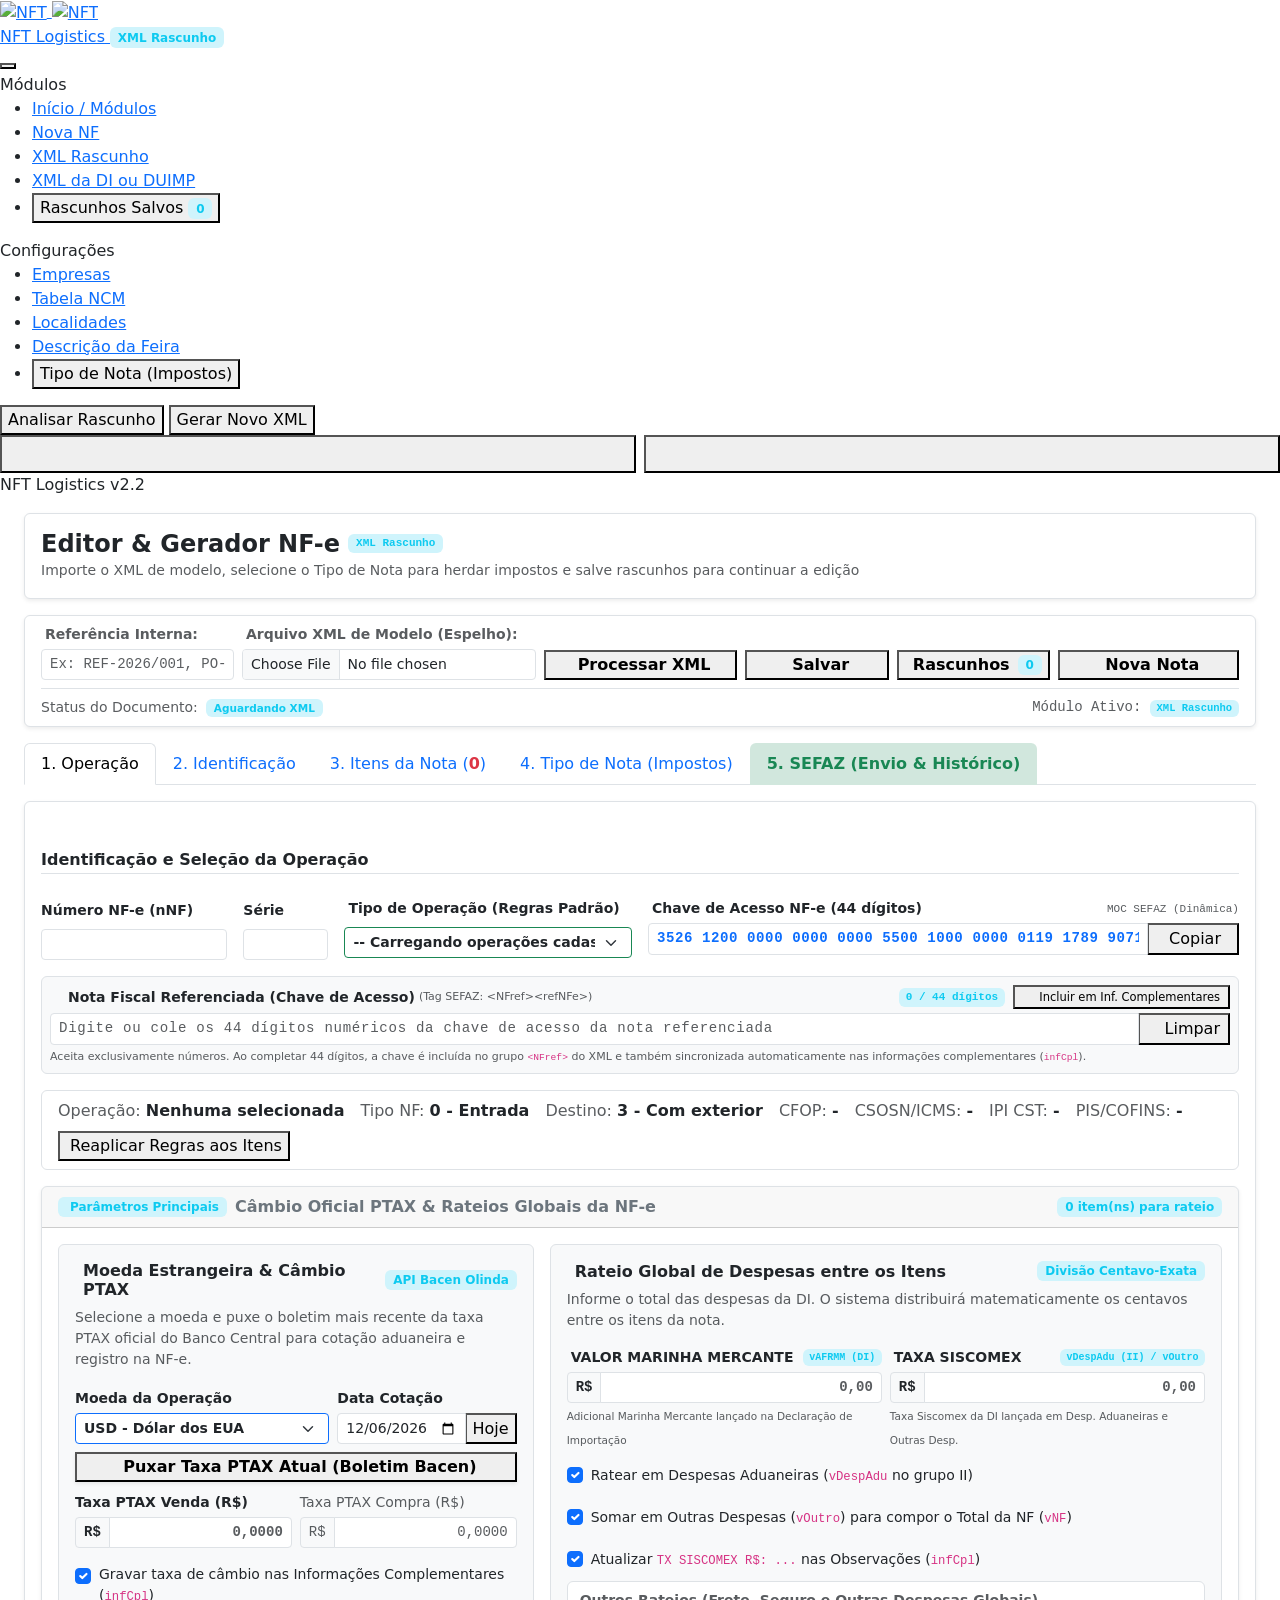
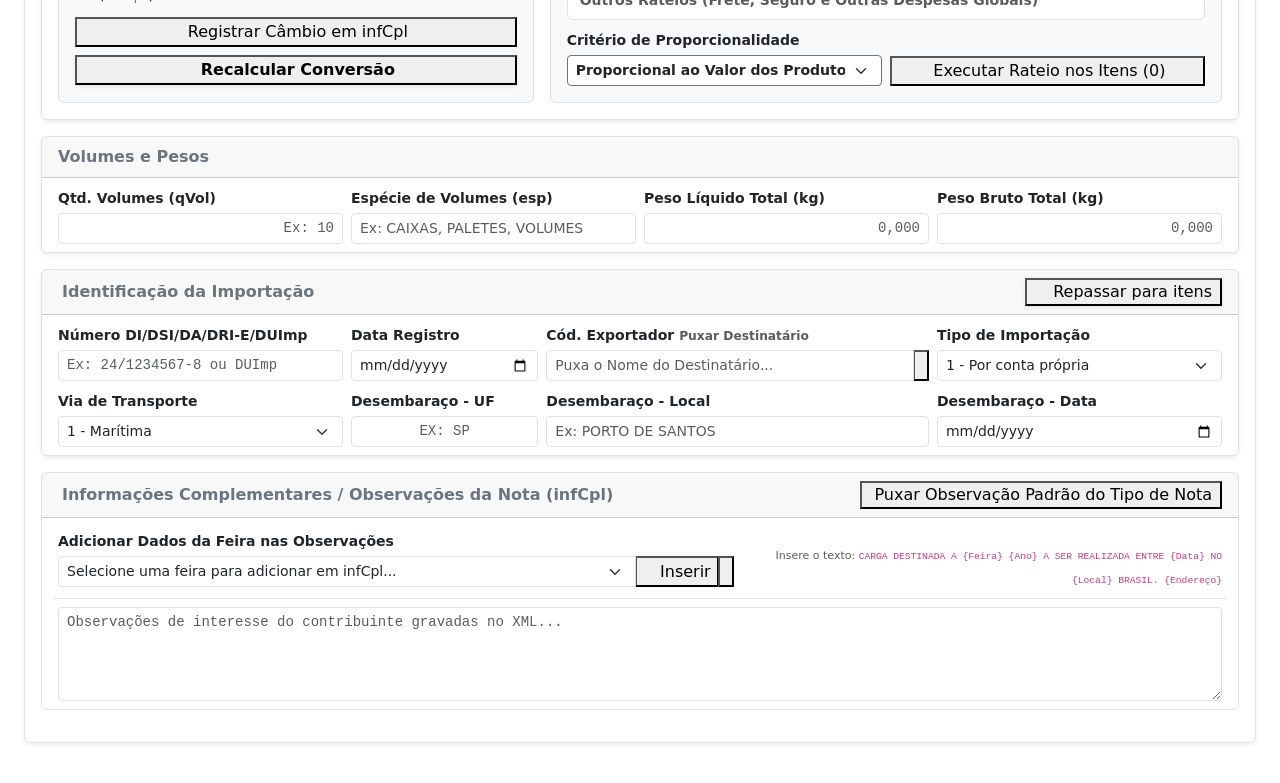
==== commit 3197a911: "atualização total do layout e limpeza do estilo" ====
--- a/gerador/templates/index.html
+++ b/gerador/templates/index.html
@@ -120,7 +120,7 @@
 <span class="sidebar-icon"><i data-lucide="shield-check"></i></span>
 <span class="sidebar-footer-text">Analisar Rascunho</span>
 </button>
-<button class="sidebar-footer-btn sidebar-footer-btn-primary" onclick="generateXML()" title="Gerar e Baixar Novo XML" type="button">
+<button class="sidebar-footer-btn sidebar-footer-btn-warning" onclick="generateXML()" title="Gerar e Baixar Novo XML" type="button">
 <span class="sidebar-icon"><i data-lucide="download"></i></span>
 <span class="sidebar-footer-text">Gerar Novo XML</span>
 </button>
@@ -568,7 +568,7 @@
 </select>
 </div>
 <div class="col-sm-6 mt-2 d-flex align-items-end">
-<button class="btn-nft fw-bold text-dark w-100 shadow-sm py-2 d-flex align-items-center justify-content-center gap-2" onclick="executarRateioGlobal()" type="button">
+<button class="btn-nft flex-grow-1 d-inline-flex align-items-center justify-content-center gap-1" onclick="executarRateioGlobal()" type="button">
 <i data-lucide="calculator"></i>
 <span>Executar Rateio nos Itens (<span id="lbl-qtd-itens-rateio">0</span>)</span>
 </button>
@@ -759,7 +759,6 @@
 <span>Adicionar Dados da Feira nas Observações</span>
 </label>
 <div class="input-group input-group-sm">
-<span class="input-group-text bg-white"><i data-lucide="map-pin" style="width: 13px; height: 13px;"></i></span>
 <select class="form-select form-select-sm" id="select_feira_infcpl" onchange="aoSelecionarFeiraInfCpl(this)">
 <option value="">Selecione uma feira para adicionar em infCpl...</option>
 </select>
@@ -1219,7 +1218,7 @@
 <i data-lucide="copy"></i>
 <span>Duplicar Item</span>
 </button>
-<button class="btn-nft fw-bold text-dark me-1 shadow-sm d-flex align-items-center gap-1" onclick="abrirPainelRateio()" title="Ir para Parâmetros de Rateio e Câmbio PTAX">
+<button class="btn-nft me-1 fw-bold d-flex align-items-center gap-1" onclick="abrirPainelRateio()" title="Ir para Parâmetros de Rateio e Câmbio PTAX">
 <i data-lucide="scale"></i>
 <span>Rateio &amp; PTAX</span>
 </button>
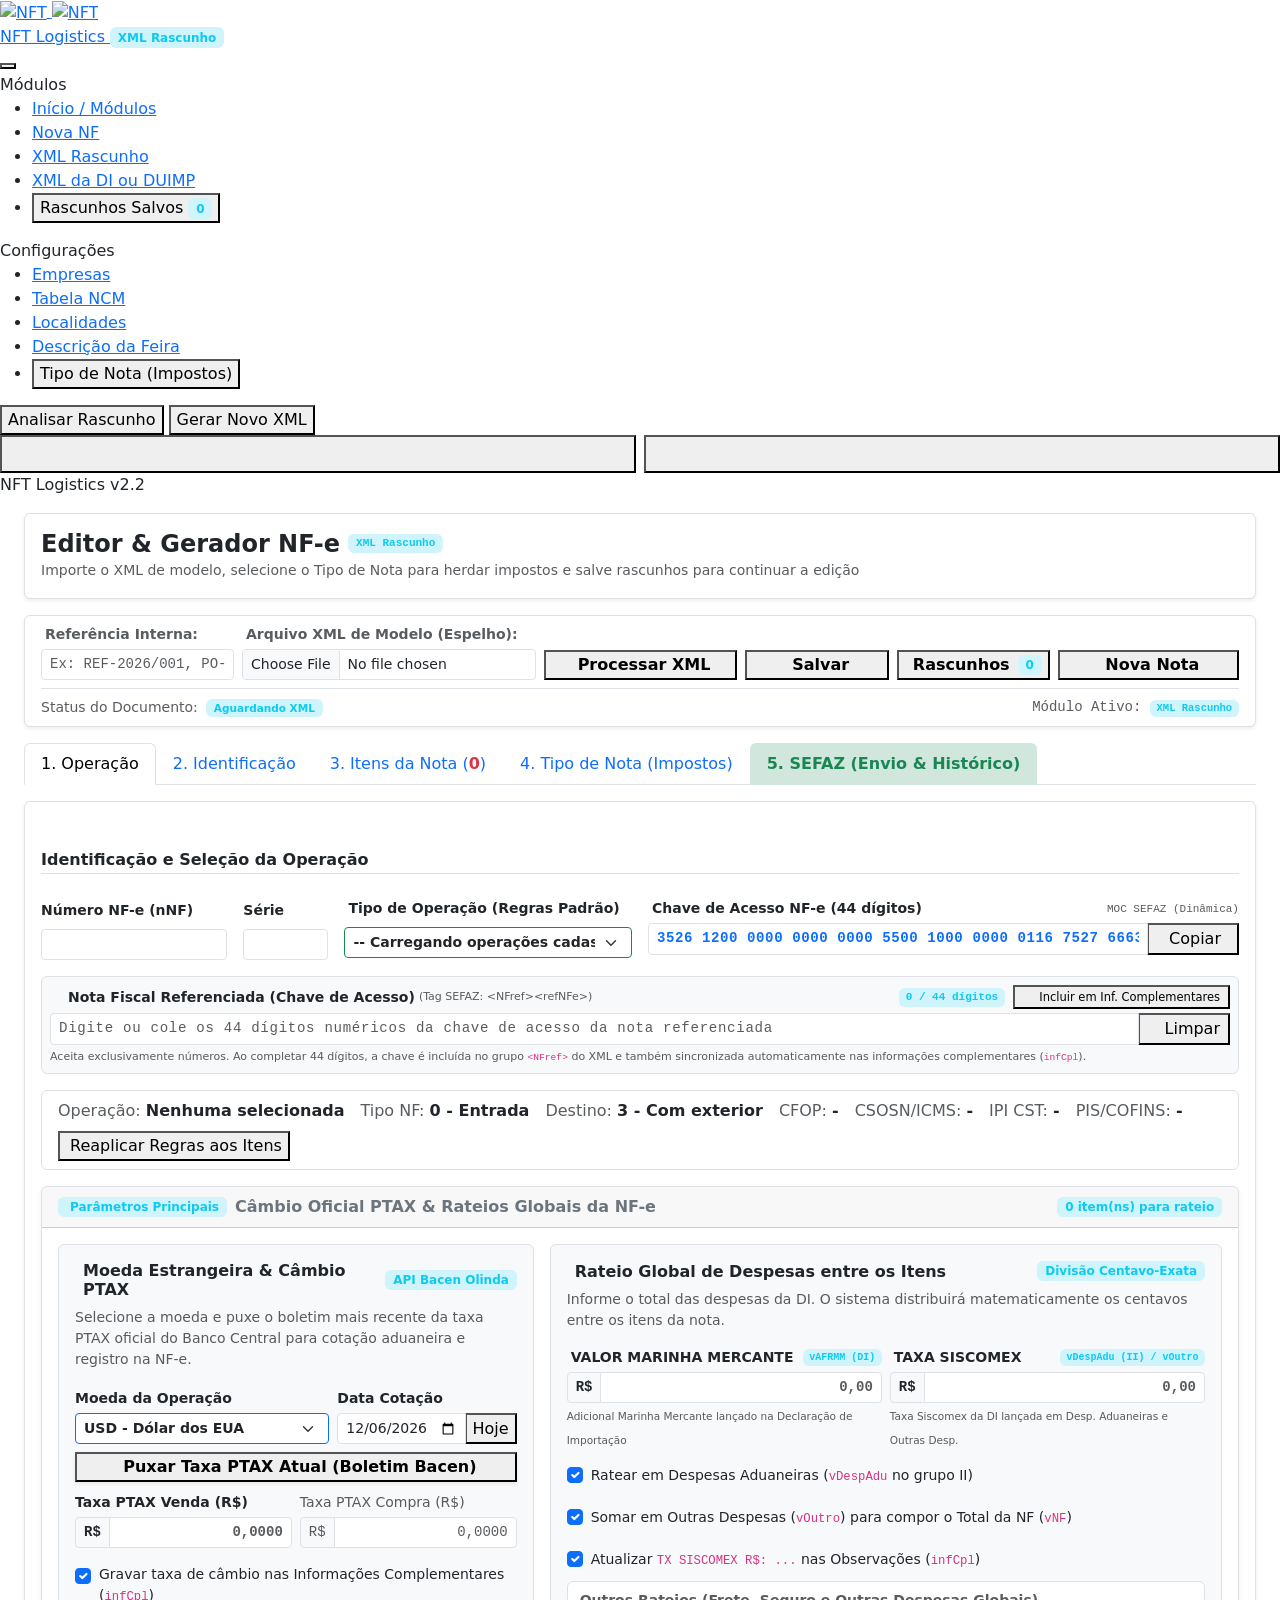
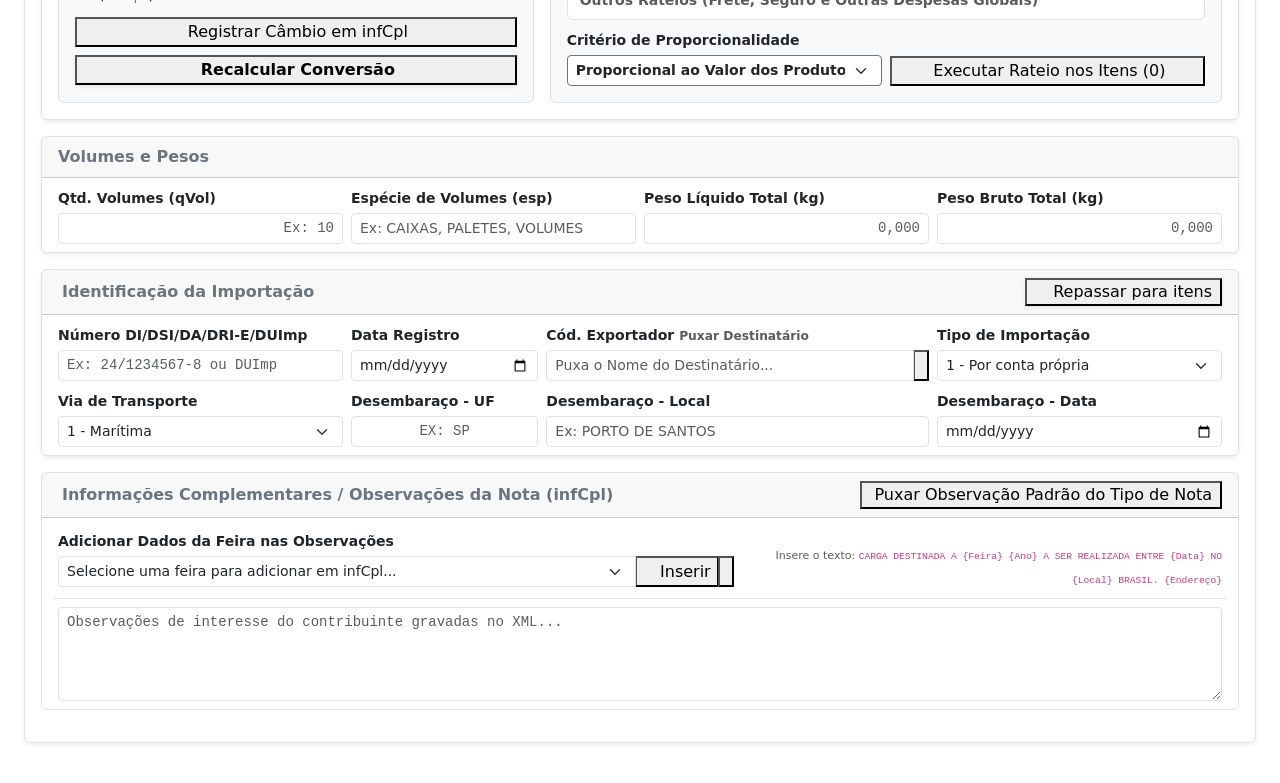
==== commit 3cd9db2e: "estruturação do xml e exportação de pdf inicial" ====
--- a/gerador/templates/index.html
+++ b/gerador/templates/index.html
@@ -1047,6 +1047,7 @@
                         <tr>
                             <th>Data/Hora</th>
                             <th>Ambiente</th>
+                            <th>Arquivos</th>
                             <th>Chave da NF-e</th>
                             <th>cStat</th>
                             <th>Motivo</th>
@@ -1054,7 +1055,7 @@
                         </tr>
                     </thead>
                     <tbody id="tbody-historico-sefaz">
-                        <tr><td colspan="6" class="text-muted py-3">Nenhum envio realizado nesta sessão ainda.</td></tr>
+                        <tr><td colspan="7" class="text-muted py-3">Nenhum envio realizado nesta sessão ainda.</td></tr>
                     </tbody>
                 </table>
             </div>
@@ -4084,10 +4085,22 @@
         const rows = document.querySelectorAll('#tbody-historico-sefaz tr');
         rows.forEach(tr => {
             const cells = tr.querySelectorAll('td');
-            if (cells.length >= 6) {
+            if (cells.length >= 7) {
                 sefazHistory.push({
                     data: cells[0].innerHTML,
                     ambiente: cells[1].innerHTML,
+                    arquivos: cells[2].innerHTML,
+                    chave: cells[3].innerHTML,
+                    status: cells[4].innerHTML,
+                    motivo: cells[5].innerHTML,
+                    motivoTitle: cells[5].getAttribute('title') || '',
+                    protocolo: cells[6].innerHTML
+                });
+            } else if (cells.length === 6) {
+                sefazHistory.push({
+                    data: cells[0].innerHTML,
+                    ambiente: cells[1].innerHTML,
+                    arquivos: '',
                     chave: cells[2].innerHTML,
                     status: cells[3].innerHTML,
                     motivo: cells[4].innerHTML,
@@ -4415,9 +4428,16 @@
                     tbody.innerHTML = '';
                     dados.sefaz_history.forEach(item => {
                         const tr = document.createElement('tr');
+                        let arquivosHtml = item.arquivos;
+                        if (!arquivosHtml && typeof window.renderArquivosIcons === 'function') {
+                            const rawChave = (item.chave || '').replace(/<[^>]*>?/gm, '').trim();
+                            const isAut = (item.status || '').includes('100') || (item.status || '').includes('104');
+                            arquivosHtml = window.renderArquivosIcons(rawChave, isAut);
+                        }
                         tr.innerHTML = `
                             <td>${item.data || ''}</td>
                             <td>${item.ambiente || ''}</td>
+                            <td class="text-center align-middle">${arquivosHtml || '-'}</td>
                             <td class="text-start" style="font-size: 11px;">${item.chave || ''}</td>
                             <td>${item.status || ''}</td>
                             <td class="text-start" style="max-width: 250px; overflow: hidden; text-overflow: ellipsis; white-space: nowrap;" title="${item.motivoTitle || ''}">
@@ -4427,6 +4447,9 @@
                         `;
                         tbody.appendChild(tr);
                     });
+                    if (typeof lucide !== 'undefined' && lucide.createIcons) {
+                        lucide.createIcons();
+                    }
                 }
             }
 
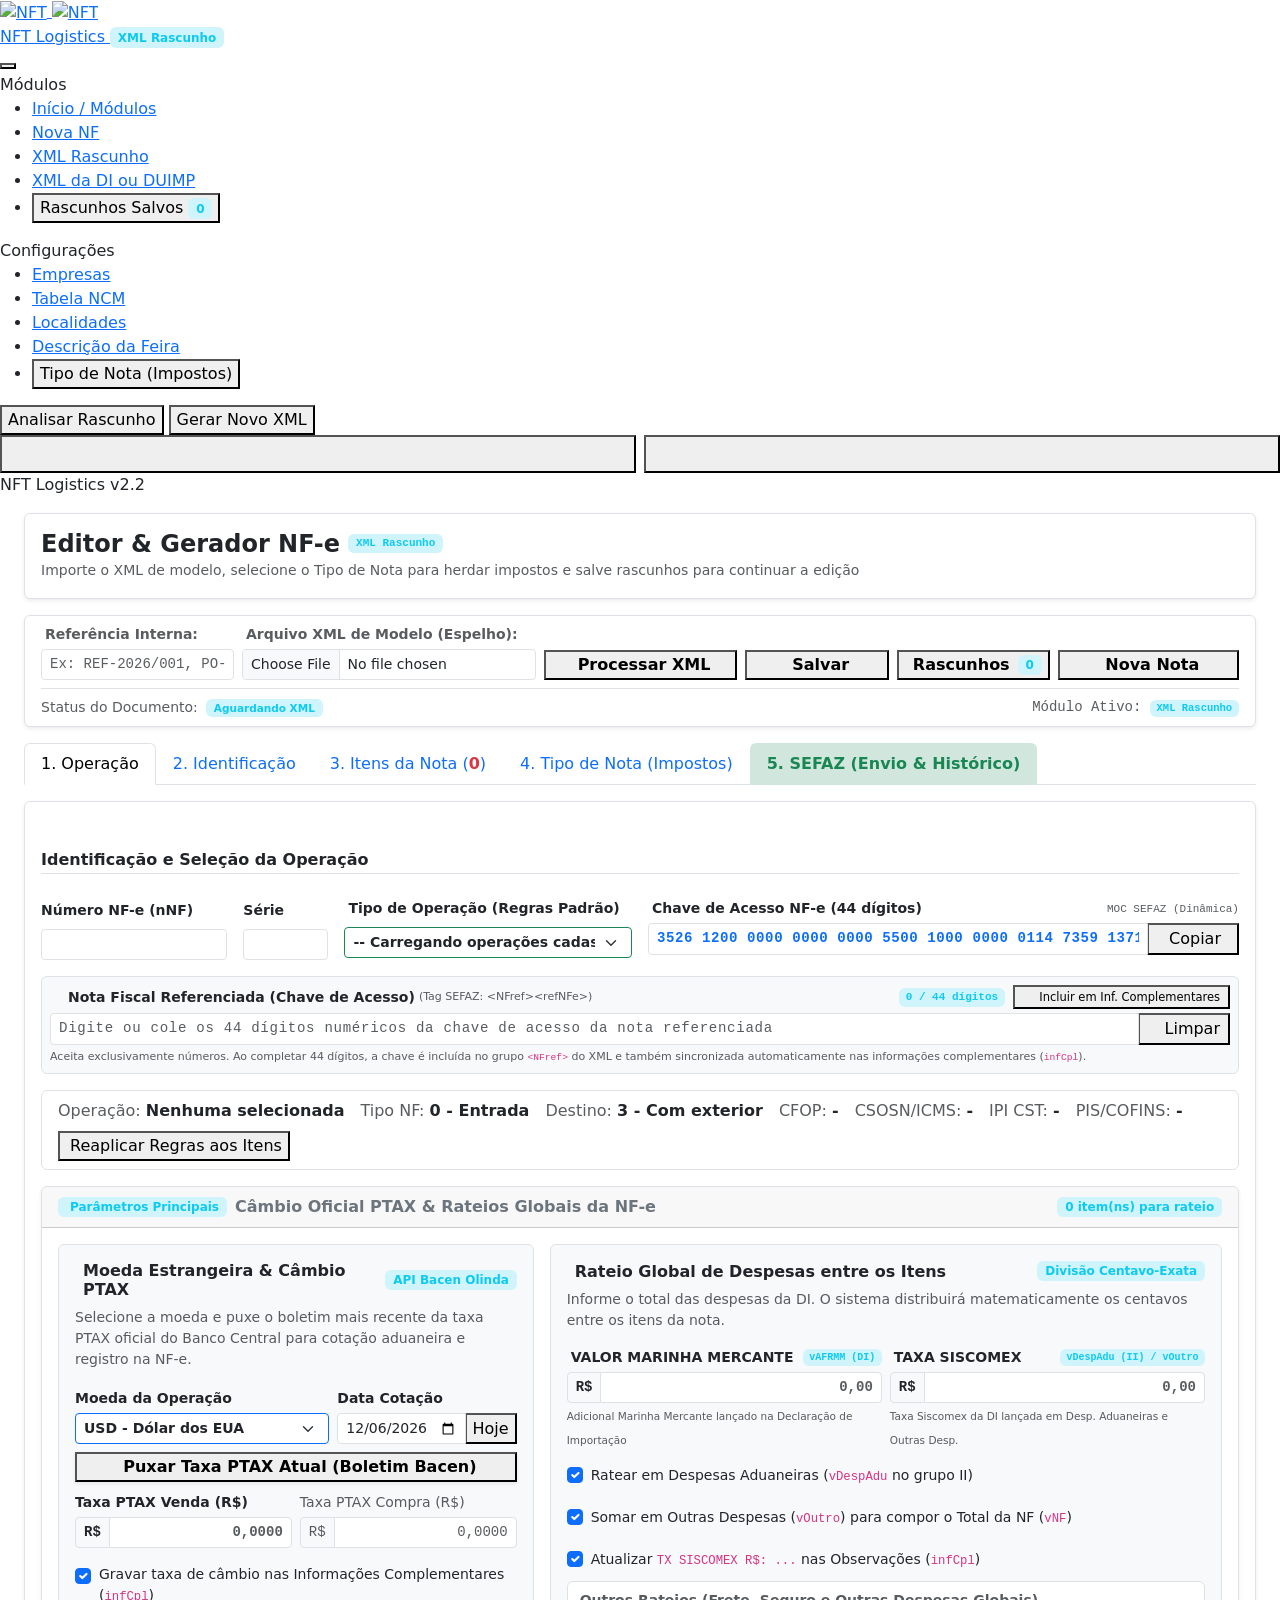
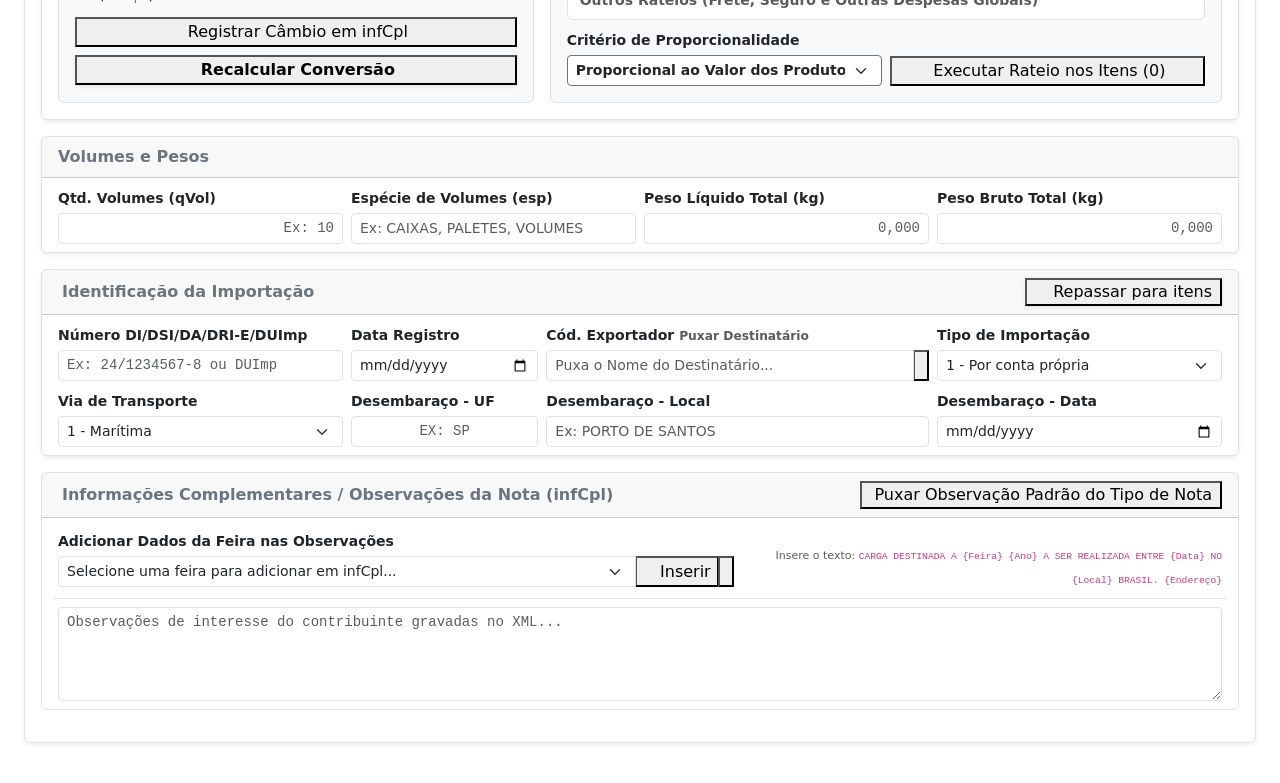
==== commit 8e24ddf7: "atualização de id estrangeiro para reexportação" ====
--- a/gerador/templates/index.html
+++ b/gerador/templates/index.html
@@ -901,12 +901,20 @@
 <label class="form-label small mb-1 fw-bold">Cód. BACEN (&lt;cPais&gt;)</label>
 <input class="form-control form-control-sm font-monospace fw-bold bg-light" id="dest_cPais" readonly="" type="text" value="1058"/>
 </div>
-<div class="col-md-8">
+<div class="col-md-5">
 <label class="form-label small mb-1">Nome / Razão Social (xNome)</label>
 <input class="form-control form-control-sm" id="dest_xNome" type="text"/>
 </div>
+<div class="col-md-3">
+<label class="form-label small mb-1 fw-bold">Tipo de Documento</label>
+<select class="form-select form-select-sm" id="dest_tpDoc" onchange="atualizarTipoDocumentoDestinatario()">
+<option value="CNPJ" selected>CNPJ</option>
+<option value="CPF">CPF</option>
+<option value="Estrangeiro">Estrangeiro</option>
+</select>
+</div>
 <div class="col-md-4">
-<label class="form-label small mb-1">CNPJ / CPF / IdEstrangeiro</label>
+<label class="form-label small mb-1" id="lbl_dest_CNPJ_CPF">CNPJ / CPF / IdEstrangeiro</label>
 <input class="form-control form-control-sm mask-cnpj-cpf" id="dest_CNPJ_CPF" placeholder="00.000.000/0000-00" type="text"/>
 </div>
 <div class="col-md-6">
@@ -2374,6 +2382,32 @@
             ie.classList.add('bg-light');
             ie.placeholder = (sel.value === '2') ? 'ISENTO (Desabilitado)' : 'Não Contribuinte (Desabilitado)';
             if (sel.value === '9') ie.value = '';
+        }
+    }
+
+    function atualizarTipoDocumentoDestinatario() {
+        const tpDoc = document.getElementById('dest_tpDoc');
+        const docInput = document.getElementById('dest_CNPJ_CPF');
+        const lblDoc = document.getElementById('lbl_dest_CNPJ_CPF');
+        if (!tpDoc || !docInput) return;
+
+        const val = tpDoc.value;
+        if (val === 'Estrangeiro') {
+            docInput.value = '';
+            docInput.disabled = true;
+            docInput.classList.add('bg-light');
+            docInput.placeholder = 'Exterior (Desabilitado)';
+            if (lblDoc) lblDoc.innerText = 'CNPJ / CPF / IdEstrangeiro (Desabilitado)';
+        } else {
+            docInput.disabled = false;
+            docInput.classList.remove('bg-light');
+            if (val === 'CPF') {
+                docInput.placeholder = '000.000.000-00';
+                if (lblDoc) lblDoc.innerText = 'CPF Destinatário';
+            } else {
+                docInput.placeholder = '00.000.000/0000-00';
+                if (lblDoc) lblDoc.innerText = 'CNPJ Destinatário';
+            }
         }
     }
 
@@ -2732,6 +2766,7 @@
         carregarFeirasParaInfCpl();
         atualizarCamposIdentificacao('0', '3');
         atualizarEstadoInscricaoEstadual();
+        atualizarTipoDocumentoDestinatario();
         calcularChaveAcessoDinamica();
 
         // 2. Inicializar Câmbio PTAX e Parâmetros de Rateio
@@ -3490,7 +3525,22 @@
             
             // Destinatario
             setVal('dest_xNome', c.dest_xNome);
-            setVal('dest_CNPJ_CPF', c.dest_CNPJ_CPF);
+            let tpDocVal = c.dest_tpDoc;
+            if (!tpDocVal) {
+                const docLimpo = String(c.dest_CNPJ_CPF || '').replace(/\D/g, '');
+                if (c.dest_UF === 'EX' || (c.dest_cPais && c.dest_cPais !== '1058') || c.dest_idEstrangeiro || (!docLimpo && (c.idDest === '3' || c.dest_UF === 'EX'))) {
+                    tpDocVal = 'Estrangeiro';
+                } else if (docLimpo.length <= 11 && docLimpo.length > 0) {
+                    tpDocVal = 'CPF';
+                } else {
+                    tpDocVal = 'CNPJ';
+                }
+            }
+            setVal('dest_tpDoc', tpDocVal);
+            atualizarTipoDocumentoDestinatario();
+            if (tpDocVal !== 'Estrangeiro') {
+                setVal('dest_CNPJ_CPF', c.dest_CNPJ_CPF);
+            }
             setVal('dest_indIEDest', c.dest_indIEDest || '9');
             setVal('dest_IE', c.dest_IE || '');
             atualizarEstadoInscricaoEstadual();
@@ -3762,6 +3812,7 @@
                 emit_CRT: getVal('emit_CRT') || (window.currentCabecalho && window.currentCabecalho.emit_CRT) || '1',
                 
                 dest_xNome: getVal('dest_xNome'),
+                dest_tpDoc: getVal('dest_tpDoc') || 'CNPJ',
                 dest_CNPJ_CPF: getVal('dest_CNPJ_CPF'),
                 dest_idEstrangeiro: getVal('dest_idEstrangeiro') || getVal('dest_CNPJ_CPF') || (window.currentCabecalho && window.currentCabecalho.dest_idEstrangeiro) || '',
                 dest_indIEDest: getVal('dest_indIEDest') || '9',
@@ -4059,7 +4110,7 @@
         const idsCabecalho = [
             'nNF', 'serie', 'refNFe', 'natOp', 'cfop_padrao', 'tpNF', 'idDest', 'chaveAcesso', 'cNF', 'cUF', 'dhEmi', 'mod', 'tpEmis', 'cDV',
             'emit_xNome', 'emit_CNPJ', 'emit_IE', 'emit_CRT', 'emit_xLgr', 'emit_nro', 'emit_xBairro', 'emit_cMun', 'emit_xMun', 'emit_UF', 'emit_CEP',
-            'dest_xNome', 'dest_CNPJ_CPF', 'dest_indIEDest', 'dest_IE', 'dest_xLgr', 'dest_nro', 'dest_xBairro', 'dest_cMun', 'dest_xMun', 'dest_UF', 'dest_CEP',
+            'dest_xNome', 'dest_tpDoc', 'dest_CNPJ_CPF', 'dest_indIEDest', 'dest_IE', 'dest_xLgr', 'dest_nro', 'dest_xBairro', 'dest_cMun', 'dest_xMun', 'dest_UF', 'dest_CEP',
             'import_nDI', 'import_dDI', 'import_cExportador', 'import_tpViaTransp', 'import_tpIntermedio', 'import_UFDesemb', 'import_xLocDesemb', 'import_dDesemb',
             'modFrete', 'transp_CNPJ_CPF', 'transp_xNome', 'transp_IE', 'transp_xEnder', 'transp_xMun', 'transp_UF', 'transp_qVol', 'transp_esp', 'transp_pesoL', 'transp_pesoB',
             'tot_vProd', 'tot_vFrete', 'tot_vSeg', 'tot_vOutro', 'tot_vDesc', 'tot_vNF', 'vNF', 'tot_vBC', 'tot_vICMS', 'tot_vBCST', 'tot_vST', 'tot_vII', 'tot_vIPI', 'tot_vPIS', 'tot_vCOFINS',
@@ -4414,6 +4465,7 @@
             window.idRascunhoAtual = rascunho.id;
             atualizarCamposIdentificacao(getVal('tpNF'), getVal('idDest'));
             atualizarEstadoInscricaoEstadual();
+            atualizarTipoDocumentoDestinatario();
             calcularChaveAcessoDinamica();
             atualizarBadgeRefNFe((getVal('refNFe') || '').length);
             atualizarBadgesRateioEItens();
@@ -4591,6 +4643,11 @@
             const elIE = document.getElementById('dest_IE');
             if (elIE) elIE.disabled = true;
             setVal('idDest', '3');
+            const elTpDoc = document.getElementById('dest_tpDoc');
+            if (elTpDoc && elTpDoc.value !== 'Estrangeiro') {
+                elTpDoc.value = 'Estrangeiro';
+                atualizarTipoDocumentoDestinatario();
+            }
         }
     }
 
@@ -4982,7 +5039,21 @@
             }
             else if(prefix === 'dest') {
                 document.getElementById('dest_xNome').value = emp.nome || '';
-                document.getElementById('dest_CNPJ_CPF').value = emp.cnpj_cpf || '';
+                const docLimpo = String(emp.cnpj_cpf || '').replace(/\D/g, '');
+                const tpDocEl = document.getElementById('dest_tpDoc');
+                if (tpDocEl) {
+                    if (emp.uf === 'EX' || (emp.cpais && emp.cpais !== '1058') || (!docLimpo && emp.tipo === 'Exportador')) {
+                        tpDocEl.value = 'Estrangeiro';
+                    } else if (docLimpo.length <= 11 && docLimpo.length > 0) {
+                        tpDocEl.value = 'CPF';
+                    } else {
+                        tpDocEl.value = 'CNPJ';
+                    }
+                    atualizarTipoDocumentoDestinatario();
+                }
+                if (!tpDocEl || tpDocEl.value !== 'Estrangeiro') {
+                    document.getElementById('dest_CNPJ_CPF').value = emp.cnpj_cpf || '';
+                }
                 document.getElementById('dest_IE').value = emp.ie || '';
                 document.getElementById('dest_xLgr').value = emp.logradouro || '';
                 document.getElementById('dest_nro').value = emp.numero || '';
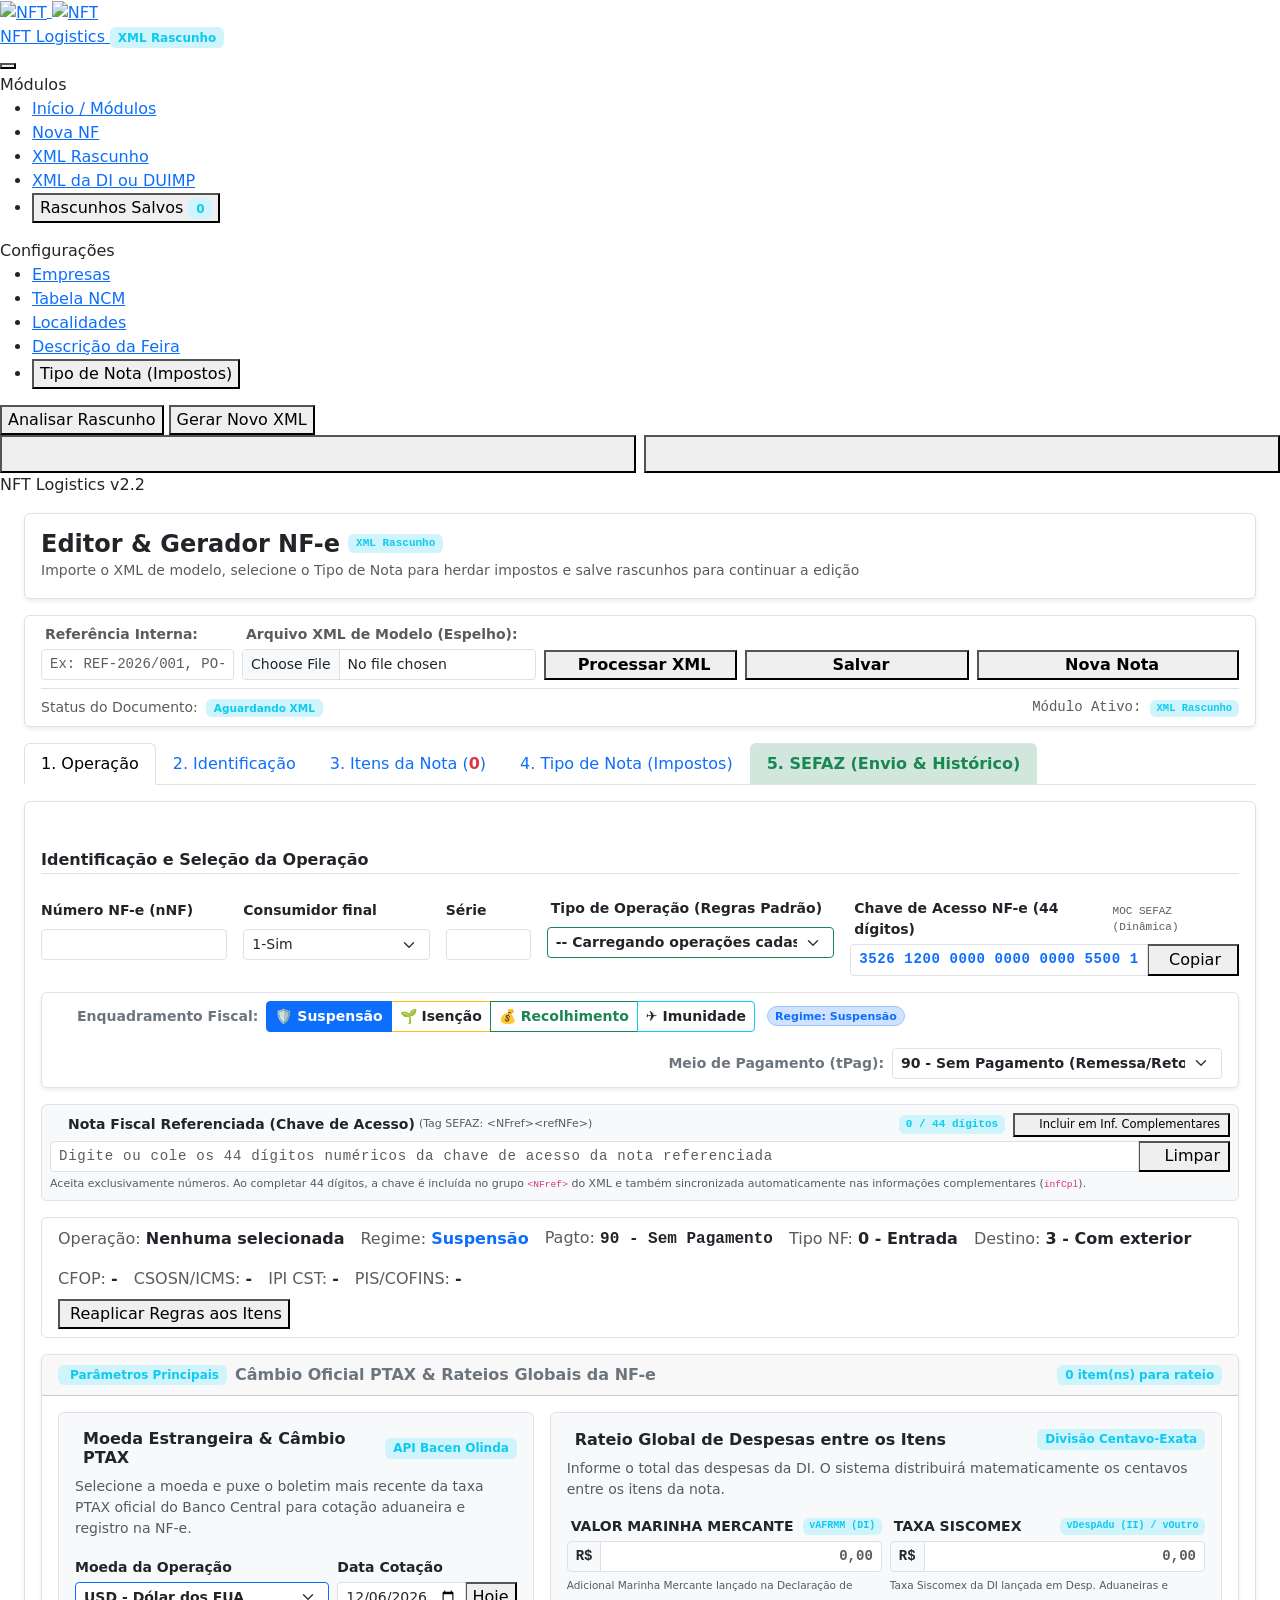
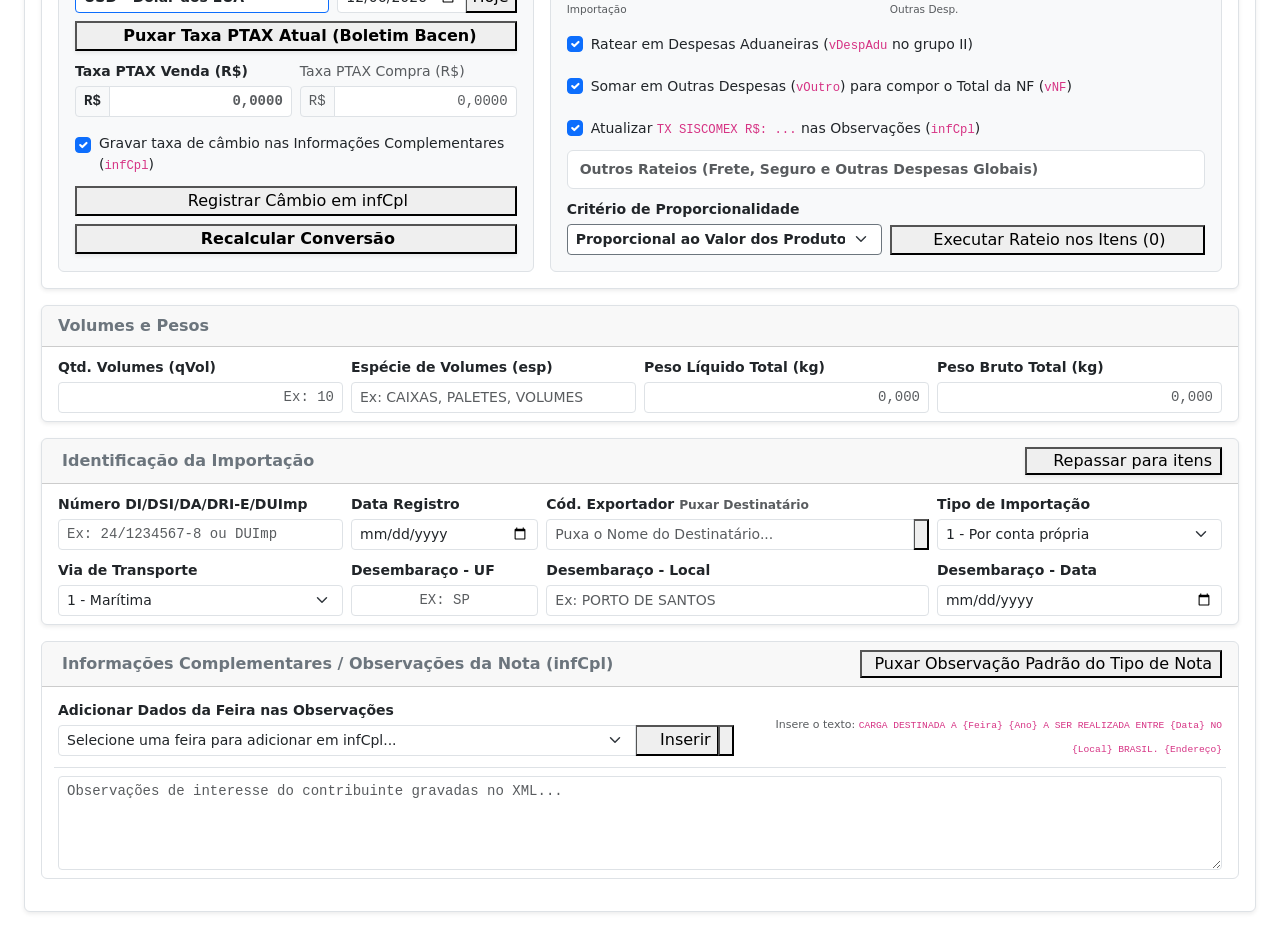
==== commit f6250c49: "atualização e emissão via homologação, correção de bus e incrementos de configuração de impostos" ====
--- a/gerador/templates/index.html
+++ b/gerador/templates/index.html
@@ -10,7 +10,7 @@
 <!-- Bootstrap 5 CSS -->
 <link href="https://cdn.jsdelivr.net/npm/bootstrap@5.3.0/dist/css/bootstrap.min.css" rel="stylesheet"/>
 <!-- NFT Logistics Theme (Light & Dark) -->
-<link href="/static/css/nft-theme.css" rel="stylesheet"/>
+<link href="/static/css/nft-theme.css?v=3.1" rel="stylesheet"/>
 <link href="/static/css/nft-sidebar.css" rel="stylesheet"/>
 <script src="/static/js/theme.js"></script>
 <script src="/static/js/lucide.min.js"></script>
@@ -22,6 +22,7 @@
 <script defer src="/static/js/nft-item-modal.js?v=1.0"></script>
 <script defer src="/static/js/nft-analise-rascunho.js?v=1.0"></script>
 <script defer src="/static/js/nft-exportacao.js?v=1.0"></script>
+<script defer src="/static/js/nft-regex-visual.js?v=1.0"></script>
 </head>
 <body class="has-sidebar">
 <!-- MENU LATERAL FIXO (SIDEBAR) -->
@@ -189,11 +190,6 @@
 <i data-lucide="save"></i>
 <span>Salvar</span>
 </button>
-<button class="btn-nft fw-bold d-flex align-items-center justify-content-center gap-2" onclick="abrirModalListaRascunhos()" title="Ver e carregar Rascunhos Salvos">
-<i data-lucide="folder-clock"></i>
-<span>Rascunhos</span>
-<span class="badge badge-counter-rascunhos bg-info-subtle text-info fw-bold" id="badge-total-rascunhos">0</span>
-</button>
 <button class="btn-nft fw-bold d-flex align-items-center justify-content-center gap-2 flex-grow-1" onclick="limparSessaoTemporariaComConfirmacao()" title="Limpar dados temporários desta página e iniciar uma nota em branco" type="button">
 <i data-lucide="rotate-ccw"></i>
 <span>Nova Nota</span>
@@ -262,6 +258,13 @@
 <label class="form-label small fw-bold">Número NF-e (nNF)</label>
 <input class="form-control form-control-sm" id="nNF" oninput="calcularChaveAcessoDinamica()" type="text"/>
 </div>
+<div class="col-md-2">
+<label class="form-label small fw-bold">Consumidor final</label>
+<select class="form-select form-select-sm" id="indFinal">
+<option value="0">0-Não</option>
+<option selected="" value="1">1-Sim</option>
+</select>
+</div>
 <div class="col-md-1">
 <label class="form-label small fw-bold">Série</label>
 <input class="form-control form-control-sm" id="serie" oninput="calcularChaveAcessoDinamica()" type="text"/>
@@ -279,7 +282,7 @@
 <input id="cfop_padrao" type="hidden"/>
 </div>
 <!-- CHAVE DE ACESSO DA NF-E (44 DÍGITOS - DINÂMICA SEFAZ) -->
-<div class="col-md-6">
+<div class="col-md-4">
 <div class="d-flex justify-content-between align-items-center mb-1">
 <label class="form-label small fw-bold mb-0 d-flex align-items-center gap-1">
 <i data-lucide="key"></i>
@@ -306,15 +309,67 @@
 <input id="cDV" type="hidden" value=""/>
 <input id="verProc" type="hidden" value="4.01_sebrae_b057"/>
 </div>
+
+<!-- TRATAMENTO FISCAL / REGIME TRIBUTÁRIO & MEIO DE PAGAMENTO -->
+<div class="col-12">
+    <div class="p-2 px-3 border rounded bg-white shadow-sm d-flex flex-wrap justify-content-between align-items-center gap-3" id="card-regime-pagamento">
+        <div class="d-flex align-items-center flex-wrap gap-2">
+            <span class="small fw-bold text-secondary d-flex align-items-center gap-1">
+                <i data-lucide="shield-check" style="width: 15px; height: 15px;"></i>
+                <span>Enquadramento Fiscal:</span>
+            </span>
+            <div class="btn-group btn-group-sm" role="group" id="btn-group-regime">
+                <button type="button" class="btn btn-outline-primary fw-semibold btn-regime active" id="btn-regime-suspensao" onclick="selecionarRegimeTributario('SUSPENSAO', true)" title="Suspensão de Tributos (Admissão Temporária / Feiras)">
+                    🛡️ Suspensão
+                </button>
+                <button type="button" class="btn btn-outline-warning text-dark fw-semibold btn-regime" id="btn-regime-isencao" onclick="selecionarRegimeTributario('ISENCAO', true)" title="Isenção Fiscal de Tributos (Benefício Legal)">
+                    🌱 Isenção
+                </button>
+                <button type="button" class="btn btn-outline-success fw-semibold btn-regime" id="btn-regime-recolhimento" onclick="selecionarRegimeTributario('RECOLHIMENTO', true)" title="Recolhimento Integral / Tributada Regularmente">
+                    💰 Recolhimento
+                </button>
+                <button type="button" class="btn btn-outline-info text-dark fw-semibold btn-regime" id="btn-regime-imunidade" onclick="selecionarRegimeTributario('IMUNIDADE', true)" title="Imunidade Tributária (CF Art. 155 - Reexportação / Exportação)">
+                    ✈️ Imunidade
+                </button>
+            </div>
+            <span class="badge rounded-pill bg-primary-subtle text-primary border border-primary-subtle ms-1 fw-bold" id="badge-regime-ativo" style="font-size: 11px;">
+                Regime: Suspensão
+            </span>
+        </div>
+
+        <div class="d-flex align-items-center flex-wrap gap-2 ms-auto">
+            <label class="form-label small fw-bold mb-0 text-secondary d-flex align-items-center gap-1" for="tPag">
+                <i data-lucide="credit-card" style="width: 15px; height: 15px;"></i>
+                <span>Meio de Pagamento (tPag):</span>
+            </label>
+            <select class="form-select form-select-sm fw-semibold" id="tPag" onchange="aoMudarMeioPagamento(this.value)" style="min-width: 280px; max-width: 330px;">
+                <option value="90" selected>90 - Sem Pagamento (Remessa/Retorno/Admissão)</option>
+                <option value="99">99 - Outros (Câmbio / Internacional)</option>
+                <option value="01">01 - Dinheiro</option>
+                <option value="15">15 - Boleto Bancário</option>
+                <option value="16">16 - Depósito Bancário</option>
+                <option value="17">17 - Pagamento Instantâneo (PIX)</option>
+                <option value="03">03 - Cartão de Crédito</option>
+                <option value="04">04 - Cartão de Débito</option>
+            </select>
+        </div>
+    </div>
+</div>
+
 <!-- NOTA FISCAL REFERENCIADA (NFREF - CHAVE DE ACESSO DE 44 DÍGITOS) -->
 <div class="col-md-12">
-<div class="p-2 border rounded bg-light">
+<div class="p-2 border rounded bg-light" id="box-ref-nfe">
 <div class="d-flex justify-content-between align-items-center mb-1 flex-wrap gap-2">
+<div class="d-flex align-items-center gap-2 flex-wrap">
 <label class="form-label small fw-bold mb-0 d-flex align-items-center gap-1" for="refNFe">
 <i data-lucide="file-check" style="width: 14px; height: 14px;"></i>
 <span>Nota Fiscal Referenciada (Chave de Acesso)</span>
 <span class="text-muted fw-normal" style="font-size: 11px;">(Tag SEFAZ: &lt;NFref&gt;&lt;refNFe&gt;)</span>
 </label>
+<span class="badge bg-warning text-dark fw-bold" id="refNFe_aviso_operacao" style="display: none; font-size: 11px;">
+<i data-lucide="alert-triangle" style="width: 11px; height: 11px;"></i> Requer NF-e Origem
+</span>
+</div>
 <div class="d-flex align-items-center gap-2">
 <span class="badge font-monospace bg-info-subtle text-info fw-bold" id="refNFe_badge" style="font-size: 11px;">0 / 44 dígitos</span>
 <button class="btn-nft py-0 px-2 d-inline-flex align-items-center gap-1" onclick="sincronizarRefNFeComInfCpl(true)" style="height: 24px; font-size: 11.5px;" title="Adicionar ou atualizar a nota referenciada nas Informações Complementares" type="button">
@@ -341,6 +396,8 @@
 <div class="card border p-2 px-3 mb-0 d-flex flex-row justify-content-between align-items-center flex-wrap gap-2" id="card-resumo-heranca">
 <div class="d-flex align-items-center flex-wrap gap-3">
 <div><span class="text-muted">Operação:</span> <strong id="lbl-operacao-ativa">Nenhuma selecionada</strong></div>
+<div><span class="text-muted">Regime:</span> <span class="fw-bold text-primary" id="lbl-regime-ativo">Suspensão</span></div>
+<div><span class="text-muted">Pagto:</span> <span class="fw-semibold font-monospace" id="lbl-tpag-ativo">90 - Sem Pagamento</span></div>
 <div><span class="text-muted">Tipo NF:</span> <span class="fw-semibold" id="lbl-tp-nf-ativo">-</span></div>
 <div><span class="text-muted">Destino:</span> <span class="fw-semibold" id="lbl-id-dest-ativo">-</span></div>
 <div><span class="text-muted">CFOP:</span> <span class="fw-semibold" id="lbl-cfop-ativo">-</span></div>
@@ -978,7 +1035,7 @@
 <label class="form-label small mb-1 fw-bold">Modalidade do Frete (modFrete)</label>
 <select class="form-select form-select-sm" id="transp_modFrete">
 <option value="0">0 - CIF (Por conta do Remetente)</option>
-<option value="1">1 - FOB (Por conta do Destinatário)</option>
+<option value="1" selected>1 - FOB (Por conta do Destinatário)</option>
 <option value="2">2 - Terceiros</option>
 <option value="3">3 - Próprio Remetente</option>
 <option value="4">4 - Próprio Destinatário</option>
@@ -1036,15 +1093,40 @@
 
     <div class="row g-3">
         <div class="col-12 text-center py-4 border rounded bg-light">
-            <button class="btn-nft fw-bold d-inline-flex align-items-center gap-2 shadow mb-2" id="btn-enviar-sefaz" onclick="enviarNfeSefaz(2)" type="button">
-                <i data-lucide="send"></i>
-                <span>Assinar e Enviar NF-e para SEFAZ (Homologação)</span>
-            </button>
-            <button class="btn-nft fw-bold d-inline-flex align-items-center gap-2 shadow ms-md-3 mb-2" id="btn-enviar-sefaz-prod" onclick="enviarNfeSefaz(1)" type="button">
-                <i data-lucide="send"></i>
-                <span>Assinar e Enviar NF-e para SEFAZ (Produção)</span>
-            </button>
-            <div class="mt-2 text-muted small">Certifique-se de que o rascunho está salvo e não há erros de validação antes de enviar.</div>
+            <div class="d-flex flex-wrap justify-content-center align-items-center gap-2 mb-2">
+                <button class="btn-nft fw-bold d-inline-flex align-items-center gap-2 shadow" id="btn-enviar-sefaz" onclick="enviarNfeSefaz(2)" type="button">
+                    <i data-lucide="send"></i>
+                    <span>Assinar e Enviar NF-e para SEFAZ (Homologação)</span>
+                </button>
+                <button class="btn-nft btn-nft-warning fw-bold d-inline-flex align-items-center gap-2 shadow" id="btn-cce-sefaz-homolog" onclick="solicitarCartaCorrecaoHomolog()" title="Emitir Carta de Correção Eletrônica (CC-e) em Homologação" type="button">
+                    <i data-lucide="file-edit"></i>
+                    <span>Carta de Correção (Homologação)</span>
+                </button>
+                <button class="btn-nft btn-nft-danger fw-bold d-inline-flex align-items-center gap-2 shadow" id="btn-cancelar-sefaz-homolog" onclick="solicitarCancelarNfeHomolog()" title="Cancelar NF-e em Homologação" type="button">
+                    <i data-lucide="x-circle"></i>
+                    <span>Cancelar NF (Homologação)</span>
+                </button>
+            </div>
+            <div class="d-flex align-items-center justify-content-center gap-2 my-2 text-muted small">
+                <span class="border-top flex-grow-1" style="max-width: 140px;"></span>
+                <span class="fw-bold text-uppercase font-monospace text-secondary" style="font-size: 10px; letter-spacing: 0.5px;">Operações em Produção</span>
+                <span class="border-top flex-grow-1" style="max-width: 140px;"></span>
+            </div>
+            <div class="d-flex flex-wrap justify-content-center align-items-center gap-2 mt-2">
+                <button class="btn-nft fw-bold d-inline-flex align-items-center gap-2 shadow" id="btn-enviar-sefaz-prod" onclick="enviarNfeSefaz(1)" type="button">
+                    <i data-lucide="send"></i>
+                    <span>Assinar e Enviar NF-e para SEFAZ (Produção)</span>
+                </button>
+                <button class="btn-nft btn-nft-warning fw-bold d-inline-flex align-items-center gap-2 shadow" id="btn-cce-sefaz-prod" onclick="solicitarCartaCorrecaoProd()" title="Emitir Carta de Correção Eletrônica (CC-e) em Produção" type="button">
+                    <i data-lucide="file-edit"></i>
+                    <span>Carta de Correção (Produção)</span>
+                </button>
+                <button class="btn-nft btn-nft-danger fw-bold d-inline-flex align-items-center gap-2 shadow" id="btn-cancelar-sefaz-prod" onclick="solicitarCancelarNfeProd()" title="Cancelar NF-e Homologada em Produção" type="button">
+                    <i data-lucide="x-circle"></i>
+                    <span>Cancelar NF (Produção)</span>
+                </button>
+            </div>
+            <div class="mt-2 text-muted small">Certifique-se de que a nota e o certificado estão válidos antes de emitir ou cancelar eventos fiscais.</div>
         </div>
 
         <div class="col-12 mt-4">
@@ -1073,34 +1155,54 @@
 
 <!-- ABA: CONFIGURACOES > TIPO DE NOTA (CONFIGURACAO DE TRIBUTOS PADRAO POR OPERACAO) -->
 <div class="tab-pane fade" id="tipo-nota" role="tabpanel">
-<div class="d-flex align-items-center justify-content-between mb-3 pb-2 border-bottom">
+<div class="d-flex align-items-center justify-content-between mb-3 pb-2 border-bottom flex-wrap gap-2">
 <div class="d-flex align-items-center gap-2">
 <span class="badge px-2 py-1 d-flex align-items-center gap-1 bg-info-subtle text-info fw-bold"><i data-lucide="settings"></i> Configurações</span>
 <span class="text-muted">/</span>
 <h6 class="mb-0 fw-bold d-flex align-items-center gap-2"><i data-lucide="tag"></i> Tipo de Nota (Impostos &amp; Regras Padrão por Operação)</h6>
 </div>
-<small class="text-muted">Gerencie e padronize regras tributárias herdadas automaticamente pelos itens da NF-e.</small>
-</div>
-<div class="row g-3 mt-3">
+<div class="d-flex align-items-center gap-2 flex-wrap">
+    <button type="button" class="btn-nft btn-nft-primary d-flex align-items-center gap-1 shadow-sm" onclick="abrirModalConfigRegimes()" title="Acessar e editar regras padrão de Suspensão, Isenção, Recolhimento e Imunidade">
+        <i data-lucide="sliders"></i>
+        <span>⚙️ Configurar Enquadramentos Fiscais</span>
+    </button>
+</div>
+</div>
+<div class="row g-3 mt-1">
 <div class="col-md-4">
-<div class="card h-100 border">
-<div class="card-header d-flex justify-content-between align-items-center py-2 text-secondary">
-<span>Operações Cadastradas</span>
-<button class="btn-nft d-flex align-items-center gap-1" onclick="novaOperacao()"><i data-lucide="plus"></i> Nova</button>
-</div>
-<div class="card-body p-2">
-<div class="list-group" id="lista-operacoes" style="max-height: 480px; overflow-y: auto;">
-<!-- Preenchido dinamicamente via JS -->
-</div>
+<div class="card border shadow-sm" style="min-height: 720px; display: flex; flex-direction: column;">
+<div class="card-header d-flex justify-content-between align-items-center py-2 text-secondary bg-body-tertiary">
+    <div class="d-flex align-items-center gap-2">
+        <span class="fw-bold">Operações Cadastradas</span>
+        <span class="badge bg-secondary-subtle text-secondary" id="badge-total-operacoes" style="font-size: 11px;">0</span>
+    </div>
+    <button class="btn-nft d-flex align-items-center gap-1" onclick="novaOperacao()"><i data-lucide="plus"></i> Nova</button>
+</div>
+<div class="card-body p-2 d-flex flex-column" style="flex: 1 1 auto;">
+    <!-- Barra de busca e filtro em tempo real -->
+    <div class="mb-2">
+        <div class="input-group input-group-sm">
+            <span class="input-group-text bg-body-tertiary"><i data-lucide="search" style="width: 14px; height: 14px;"></i></span>
+            <input type="text" id="filtro-operacoes" class="form-control" placeholder="Buscar operação ou CFOP..." oninput="filtrarOperacoesCadastradas(this.value)">
+            <button class="btn btn-outline-secondary" type="button" onclick="limparFiltroOperacoes()" title="Limpar filtro"><i data-lucide="x" style="width: 14px; height: 14px;"></i></button>
+        </div>
+        <small class="text-muted d-block mt-1 ps-1" style="font-size: 11px;">
+            <i data-lucide="move" style="width: 11px; height: 11px;"></i> Arraste as operações para reorganizar a ordem de exibição
+        </small>
+    </div>
+    <!-- Lista ampliada na vertical -->
+    <div class="list-group flex-grow-1" id="lista-operacoes" style="min-height: 580px; max-height: 680px; overflow-y: auto;">
+        <!-- Preenchido dinamicamente via JS -->
+    </div>
 </div>
 </div>
 </div>
 <div class="col-md-8">
-<div class="card border">
-<div class="card-header d-flex justify-content-between align-items-center py-2 text-secondary">
+<div class="card border shadow-sm" style="min-height: 720px;">
+<div class="card-header d-flex justify-content-between align-items-center py-2 text-secondary bg-body-tertiary">
 <span id="titulo-form-op">Configuração da Operação:<br/>
 <strong id="lbl-op-nome">Nova Operação</strong></span>
-<div class="d-flex align-items-center gap-1">
+<div class="d-flex align-items-center gap-1 flex-wrap">
 <button class="btn-nft d-flex align-items-center gap-1" onclick="capturarImpostosDoXmlAtual()">
 <i data-lucide="download"></i>
 <span>Puxar Impostos do XML</span>
@@ -1109,7 +1211,7 @@
 <i data-lucide="trash-2"></i>
 <span>Excluir</span>
 </button>
-<button class="btn-nft fw-bold d-flex align-items-center gap-1" onclick="salvarOperacao()">
+<button class="btn-nft fw-bold d-flex align-items-center gap-1 shadow-sm" onclick="salvarOperacao()">
 <i data-lucide="save"></i>
 <span>Salvar Configuração</span>
 </button>
@@ -1141,6 +1243,40 @@
 <option value="2">2 - Interestadual</option>
 <option selected="" value="3">3 - Com exterior</option>
 </select>
+</div>
+<div class="col-md-6">
+    <div class="d-flex justify-content-between align-items-center mb-1">
+        <label class="form-label small fw-bold mb-0">Enquadramento / Regime Fiscal</label>
+        <button type="button" class="btn btn-link btn-sm p-0 text-decoration-none text-primary fw-bold" onclick="abrirModalConfigRegimes()" title="Editar regras dos enquadramentos fiscais" style="font-size: 11px;">
+            ⚙️ Editar Regras
+        </button>
+    </div>
+    <select class="form-select form-select-sm fw-bold border-primary" id="op_regime" onchange="if(window.atualizarResumoRegimeForm) window.atualizarResumoRegimeForm(this.value)">
+        <option value="SUSPENSAO">🛡️ Suspensão (Admissão Temp. / Feiras)</option>
+        <option value="ISENCAO">🌱 Isenção (Benefício Fiscal Legal)</option>
+        <option value="RECOLHIMENTO">💰 Recolhimento (Tributada Regularmente)</option>
+        <option value="IMUNIDADE">✈️ Imunidade (Reexportação / Exportação)</option>
+    </select>
+    <div class="d-flex align-items-center justify-content-between mt-1 flex-wrap gap-1">
+        <small id="op_regime_info" class="text-muted fw-semibold" style="font-size: 11px;"></small>
+        <button type="button" class="btn btn-outline-primary btn-sm py-0 px-2 d-flex align-items-center gap-1" onclick="aplicarPresetDoRegimeAoFormOperacao()" title="Preencher automaticamente os campos de ICMS, IPI, PIS, COFINS e Pagamento com as regras padrão deste Enquadramento Fiscal" style="font-size: 11px;">
+            <i data-lucide="sparkles" style="width: 12px; height: 12px;"></i>
+            <span>⚡ Preencher Campos com Regras deste Regime</span>
+        </button>
+    </div>
+</div>
+<div class="col-md-6">
+    <label class="form-label small fw-bold">Meio de Pagamento Padrão (tPag)</label>
+    <select class="form-select form-select-sm fw-bold" id="op_t_pag">
+        <option value="90">90 - Sem Pagamento (Padrão Remessas, Retornos, Admissão, Reexp.)</option>
+        <option value="99">99 - Outros (Câmbio / Internacional)</option>
+        <option value="01">01 - Dinheiro</option>
+        <option value="15">15 - Boleto Bancário</option>
+        <option value="16">16 - Depósito Bancário</option>
+        <option value="17">17 - Pagamento Instantâneo (PIX)</option>
+        <option value="03">03 - Cartão de Crédito</option>
+        <option value="04">04 - Cartão de Débito</option>
+    </select>
 </div>
 <!-- ICMS -->
 <div class="col-12"><h6 class="border-bottom pb-1 mb-1 mt-2 fw-bold">1. ICMS</h6></div>
@@ -1215,11 +1351,11 @@
 <small class="text-muted">Clique em qualquer célula para editar diretamente. Use a barra de rolagem horizontal para ver todas as colunas.</small>
 </div>
 <div class="d-flex align-items-center flex-wrap gap-1">
-<button class="btn-nft me-1 fw-bold d-flex align-items-center gap-1 shadow-sm" onclick="adicionarNovoItem()" title="Adicionar um novo item na nota" type="button">
+<button class="btn-nft btn-nft-success me-1 fw-bold d-flex align-items-center gap-1 shadow-sm" onclick="adicionarNovoItem()" title="Adicionar um novo item na nota" type="button">
 <i data-lucide="plus-circle"></i>
 <span>+ Adicionar Item</span>
 </button>
-<button class="btn-nft me-1 fw-bold d-flex align-items-center gap-1" onclick="excluirItensSelecionados()" title="Excluir item(ns) selecionado(s) na grade" type="button">
+<button class="btn-nft btn-nft-danger me-1 fw-bold d-flex align-items-center gap-1 shadow-sm" onclick="excluirItensSelecionados()" title="Excluir item(ns) selecionado(s) na grade" type="button">
 <i data-lucide="trash-2"></i>
 <span>Excluir Item</span>
 </button>
@@ -1227,6 +1363,35 @@
 <i data-lucide="copy"></i>
 <span>Duplicar Item</span>
 </button>
+<button class="btn-nft btn-nft-warning me-1 fw-bold d-flex align-items-center gap-1 shadow-sm" onclick="zerarImpostosTodosItensComConfirmacao()" title="Zerar Base de Cálculo, Porcentagem e Valor de II, IPI, PIS e COFINS de todos os itens" type="button">
+<i data-lucide="percent"></i>
+<span>Zerar Impostos</span>
+</button>
+<div class="dropdown d-inline-block me-1">
+    <button class="btn-nft fw-bold d-flex align-items-center gap-1 shadow-sm dropdown-toggle" type="button" id="dropdownEnquadramentoItens" data-bs-toggle="dropdown" aria-expanded="false" title="Aplicar regime tributário a todos os itens da nota">
+        <i data-lucide="shield-check"></i>
+        <span>Enquadramento Fiscal</span>
+    </button>
+    <ul class="dropdown-menu shadow" aria-labelledby="dropdownEnquadramentoItens" style="font-size: 13px; min-width: 280px;">
+        <li><h6 class="dropdown-header text-uppercase fw-bold" style="font-size: 11px;">Aplicar a Todos os Itens:</h6></li>
+        <li><a class="dropdown-item d-flex align-items-center gap-2 py-2" href="javascript:void(0)" onclick="aplicarRegimeAosItensComConfirmacao('SUSPENSAO')">
+            <span class="badge bg-primary">🛡️</span>
+            <div><strong>Suspensão de Impostos</strong><br><small class="text-muted">CST 50/400 | IPI 55/05 | PIS/COF 08 | Zerar</small></div>
+        </a></li>
+        <li><a class="dropdown-item d-flex align-items-center gap-2 py-2" href="javascript:void(0)" onclick="aplicarRegimeAosItensComConfirmacao('ISENCAO')">
+            <span class="badge bg-warning text-dark">🌱</span>
+            <div><strong>Isenção Fiscal</strong><br><small class="text-muted">CST 40/400 | IPI 52/02 | PIS/COF 07 | Zerar</small></div>
+        </a></li>
+        <li><a class="dropdown-item d-flex align-items-center gap-2 py-2" href="javascript:void(0)" onclick="aplicarRegimeAosItensComConfirmacao('RECOLHIMENTO')">
+            <span class="badge bg-success">💰</span>
+            <div><strong>Recolhimento Integral</strong><br><small class="text-muted">CST 00/900 | IPI 49 | PIS 1.65% | COF 7.60%</small></div>
+        </a></li>
+        <li><a class="dropdown-item d-flex align-items-center gap-2 py-2" href="javascript:void(0)" onclick="aplicarRegimeAosItensComConfirmacao('IMUNIDADE')">
+            <span class="badge bg-info text-dark">✈️</span>
+            <div><strong>Imunidade (Reexportação)</strong><br><small class="text-muted">CST 41/300 | IPI 55/53 | PIS/COF 08 | Zerar</small></div>
+        </a></li>
+    </ul>
+</div>
 <button class="btn-nft me-1 fw-bold d-flex align-items-center gap-1" onclick="abrirPainelRateio()" title="Ir para Parâmetros de Rateio e Câmbio PTAX">
 <i data-lucide="scale"></i>
 <span>Rateio &amp; PTAX</span>
@@ -1260,15 +1425,15 @@
 <div><span class="text-muted">Outras Desp. (vOutro):</span> <span class="fw-bold font-monospace text-dark" id="lbl-bar-rateio-outro">R$ 0,00</span></div>
 </div>
 <div class="d-flex align-items-center gap-2">
-<button class="btn-nft py-0 px-2 fw-semibold text-dark shadow-sm d-flex align-items-center gap-1" onclick="recalcularConversaoItens()" title="Recalcula a conversão de moeda dos itens com base na nova taxa PTAX" type="button">
+<button class="btn-nft fw-bold shadow-sm d-flex align-items-center gap-1" onclick="recalcularConversaoItens()" title="Recalcula a conversão de moeda dos itens com base na nova taxa PTAX" type="button">
 <i data-lucide="refresh-cw"></i>
 <span>Recalcular Conversão</span>
 </button>
-<button class="btn-nft py-0 px-2 fw-semibold d-flex align-items-center gap-1" onclick="aplicarUnidadesExportacaoManual()" title="Recalcula uTrib/qTrib de exportação com base no peso líquido e tabela Comex" type="button">
+<button class="btn-nft fw-semibold d-flex align-items-center gap-1" onclick="aplicarUnidadesExportacaoManual()" title="Recalcula uTrib/qTrib de exportação com base no peso líquido e tabela Comex" type="button">
 <i data-lucide="globe"></i>
 <span>uTrib Exportação</span>
 </button>
-<button class="btn-nft py-0 px-2 fw-semibold d-flex align-items-center gap-1" onclick="reaplicarRateioItens()" title="Recalcula e reaplica as despesas de rateio aos itens da tabela" type="button">
+<button class="btn-nft fw-semibold d-flex align-items-center gap-1" onclick="reaplicarRateioItens()" title="Recalcula e reaplica as despesas de rateio aos itens da tabela" type="button">
 <i data-lucide="refresh-cw"></i>
 <span>Reaplicar Rateio</span>
 </button>
@@ -1317,6 +1482,35 @@
 <input class="form-control form-control-sm font-monospace text-end fw-bold text-success border-success" id="tot_vNF" onchange="formatarInputVisualBR(this, 2, 2); setVal('vNF', this.value);" oninput="setVal('vNF', this.value)" type="text"/>
 <input id="vNF" type="hidden"/>
 </div>
+</div>
+<!-- Linha de Cobrança & Meio de Pagamento (SEFAZ YA04-10) -->
+<div class="row g-2 pb-3 mb-3 border-bottom align-items-center bg-light p-2 rounded">
+    <div class="col-md-5">
+        <label class="form-label small mb-1 fw-bold d-flex align-items-center gap-1 text-secondary">
+            <i data-lucide="credit-card" style="width: 14px; height: 14px;"></i>
+            <span>Meio de Pagamento SEFAZ (&lt;detPag&gt;&lt;tPag&gt;)</span>
+        </label>
+        <select class="form-select form-select-sm fw-semibold" id="tot_tPag" onchange="aoMudarMeioPagamento(this.value)">
+            <option value="90" selected>90 - Sem Pagamento (Remessas / Retornos / Admissão / Reexportação)</option>
+            <option value="99">99 - Outros (Câmbio / Internacional)</option>
+            <option value="01">01 - Dinheiro</option>
+            <option value="15">15 - Boleto Bancário</option>
+            <option value="16">16 - Depósito Bancário</option>
+            <option value="17">17 - Pagamento Instantâneo (PIX)</option>
+            <option value="03">03 - Cartão de Crédito</option>
+            <option value="04">04 - Cartão de Débito</option>
+        </select>
+    </div>
+    <div class="col-md-3">
+        <label class="form-label small mb-1 fw-bold text-secondary">Valor do Pagamento (vPag)</label>
+        <input class="form-control form-control-sm font-monospace text-end fw-bold" id="tot_vPag" value="0,00" readonly style="background-color: var(--surface-secondary);" type="text"/>
+    </div>
+    <div class="col-md-4">
+        <small class="text-muted d-block" id="msg-tpag-ajuda" style="font-size: 11px;">
+            <i data-lucide="info" style="width: 12px; height: 12px;"></i>
+            Regra YA04-10: Para <strong>tPag=90</strong>, o valor <strong>vPag é obrigatoriamente 0,00</strong> e o grupo de duplicatas &lt;cobr&gt; é omitido.
+        </small>
+    </div>
 </div>
 <!-- Linha de Impostos e Tributos -->
 <div class="row g-2">
@@ -1841,6 +2035,9 @@
         const limpo = (inputEl.value || '').replace(/\D/g, '').slice(0, 44);
         inputEl.value = limpo;
         atualizarBadgeRefNFe(limpo.length);
+        if (typeof verificarAvisoRefNFeOperacao === 'function') {
+            verificarAvisoRefNFeOperacao();
+        }
         if (limpo.length === 44) {
             sincronizarRefNFeComInfCpl(false);
         }
@@ -1879,6 +2076,9 @@
         }
 
         setVal('infCpl', infCplAtual);
+        if (typeof verificarAvisoRefNFeOperacao === 'function') {
+            verificarAvisoRefNFeOperacao();
+        }
         if (alertar) {
             alert("Nota Referenciada incluída com sucesso nas Informações Complementares (infCpl)!");
         }
@@ -1892,6 +2092,9 @@
         if (regexRef.test(infCplAtual)) {
             infCplAtual = infCplAtual.replace(regexRef, '').trim();
             setVal('infCpl', infCplAtual);
+        }
+        if (typeof verificarAvisoRefNFeOperacao === 'function') {
+            verificarAvisoRefNFeOperacao();
         }
     }
 
@@ -2393,11 +2596,10 @@
 
         const val = tpDoc.value;
         if (val === 'Estrangeiro') {
-            docInput.value = '';
-            docInput.disabled = true;
-            docInput.classList.add('bg-light');
-            docInput.placeholder = 'Exterior (Desabilitado)';
-            if (lblDoc) lblDoc.innerText = 'CNPJ / CPF / IdEstrangeiro (Desabilitado)';
+            docInput.disabled = false;
+            docInput.classList.remove('bg-light');
+            docInput.placeholder = 'Opcional (5 a 20 caracteres ou em branco)';
+            if (lblDoc) lblDoc.innerText = 'ID Estrangeiro (Opcional)';
         } else {
             docInput.disabled = false;
             docInput.classList.remove('bg-light');
@@ -2670,6 +2872,90 @@
         }
     }
 
+    // Zerar Impostos (II, IPI, PIS, COFINS) de todos os itens com confirmação de alteração de dados
+    async function zerarImpostosTodosItensComConfirmacao() {
+        const itens = (itensCache && Array.isArray(itensCache) && itensCache.length > 0)
+            ? itensCache
+            : ((typeof itensTable !== 'undefined' && itensTable) ? itensTable.getData() : (window.itensCache || []));
+
+        if (!itens || itens.length === 0) {
+            if (window.nftAlert) {
+                await window.nftAlert("Nenhum item carregado na grade para zerar impostos.", {
+                    type: "warning",
+                    title: "Nenhum Item Encontrado"
+                });
+            } else {
+                alert("Nenhum item carregado na grade para zerar impostos.");
+            }
+            return;
+        }
+
+        const qtd = itens.length;
+        const confirmMsg = `Atenção: Esta ação irá alterar os dados da nota fiscal, zerando a Base de Cálculo, Alíquota (%) e Valor dos seguintes impostos em ${qtd === 1 ? '1 item' : `todos os ${qtd} itens`}:\n\n• Imposto de Importação (II): Base de Cálculo e Valor\n• IPI: Base de Cálculo, % Alíquota e Valor\n• PIS: Base de Cálculo, % Alíquota e Valor\n• COFINS: Base de Cálculo, % Alíquota e Valor\n\nTodos os totais da nota fiscal e do rateio serão recalculados automaticamente.\n\nDeseja confirmar a alteração nos dados?`;
+
+        let confirmado = false;
+        if (window.nftConfirm) {
+            confirmado = await window.nftConfirm(confirmMsg, {
+                title: 'Alerta de Alteração de Dados - Zerar Impostos',
+                type: 'warning',
+                confirmText: 'Confirmar',
+                cancelText: 'Cancelar',
+                icon: 'alert-triangle'
+            });
+        } else {
+            confirmado = confirm(confirmMsg);
+        }
+
+        if (!confirmado) return;
+
+        itens.forEach(it => {
+            // II (Imposto de Importação)
+            it.vBC_II = '0.00';
+            it.vII = '0.00';
+            if ('pII' in it || it.pII !== undefined) it.pII = '0.00';
+
+            // IPI
+            it.vBC_IPI = '0.00';
+            it.pIPI = '0.00';
+            it.vIPI = '0.00';
+
+            // PIS
+            it.vBC_PIS = '0.00';
+            it.pPIS = '0.00';
+            it.vPIS = '0.00';
+
+            // COFINS
+            it.vBC_COFINS = '0.00';
+            it.pCOFINS = '0.00';
+            it.vCOFINS = '0.00';
+        });
+
+        itensCache = itens;
+        window.itensCache = itens;
+
+        if (typeof itensTable !== 'undefined' && itensTable) {
+            itensTable.setData(itensCache);
+        }
+
+        if (typeof recalcularTotaisDosItens === 'function') {
+            recalcularTotaisDosItens(true);
+        }
+        if (typeof atualizarBadgesRateioEItens === 'function') {
+            atualizarBadgesRateioEItens();
+        }
+        if (typeof window.triggerAutoSave === 'function') {
+            window.triggerAutoSave();
+        }
+
+        if (window.nftAlert) {
+            await window.nftAlert(`Impostos (II, IPI, PIS e COFINS) zerados com sucesso em ${qtd === 1 ? '1 item' : `${qtd} itens`}!`, {
+                type: 'success',
+                title: 'Impostos Zerados'
+            });
+        }
+    }
+    window.zerarImpostosTodosItensComConfirmacao = zerarImpostosTodosItensComConfirmacao;
+
     function adicionarNovoItem() {
         if (window.abrirModalItemNovo) {
             window.abrirModalItemNovo();
@@ -2680,15 +2966,18 @@
     const colunasItensDef = [
         {
             title: "",
-            headerTooltip: "Editar item",
+            titleFormatter: function() {
+                return '<span title="Editar item" style="display: inline-flex; align-items: center; justify-content: center; color: #0ea5e9; cursor: help;"><svg width="14" height="14" viewBox="0 0 24 24" fill="none" stroke="currentColor" stroke-width="2.2" stroke-linecap="round" stroke-linejoin="round"><path d="M17 3a2.85 2.83 0 1 1 4 4L7.5 20.5 2 22l1.5-5.5Z"/><path d="m15 5 4 4"/></svg></span>';
+            },
+            headerTooltip: "Editar item no formulário",
             field: "_acoes",
-            width: 38,
+            width: 44,
             frozen: true,
             hozAlign: "center",
             headerHozAlign: "center",
             headerSort: false,
             formatter: function() {
-                return '<button type="button" class="btn-nft btn-link p-0 text-primary border-0 bg-transparent shadow-none d-inline-flex align-items-center justify-content-center" title="Editar este item no pop-up dedicado" style="width: 24px; height: 24px; cursor: pointer; text-decoration: none;"><svg width="15" height="15" viewBox="0 0 24 24" fill="none" stroke="currentColor" stroke-width="2.2" stroke-linecap="round" stroke-linejoin="round"><path d="M17 3a2.85 2.83 0 1 1 4 4L7.5 20.5 2 22l1.5-5.5Z"/><path d="m15 5 4 4"/></svg></button>';
+                return '<button type="button" class="btn-editar-item-grade" title="Editar este item no pop-up dedicado"><svg width="14" height="14" viewBox="0 0 24 24" fill="none" stroke="currentColor" stroke-width="2.2" stroke-linecap="round" stroke-linejoin="round"><path d="M17 3a2.85 2.83 0 1 1 4 4L7.5 20.5 2 22l1.5-5.5Z"/><path d="m15 5 4 4"/></svg></button>';
             },
             cellClick: function(e, cell) {
                 e.stopPropagation();
@@ -2714,8 +3003,40 @@
         {title:"Item", field:"nItem", width:65, frozen:true, hozAlign:"center", headerHozAlign:"center", editor:"input"},
         {title:"Cód. Prod.", field:"cProd", width:130, frozen:true, editor:"input"},
         {title:"Descrição do Produto", field:"xProd", width:280, editor:"input"},
-        {title:"NCM", field:"NCM", width:100, editor:"input"},
-        {title:"CFOP", field:"CFOP", width:85, hozAlign:"center", headerHozAlign:"center", cssClass:"font-monospace"},
+        {
+            title: "NCM",
+            field: "NCM",
+            width: 105,
+            editor: "input",
+            hozAlign: "center",
+            headerHozAlign: "center",
+            formatter: function(cell) {
+                const val = String(cell.getValue() || '').trim();
+                if (!val) return '<span class="text-muted" style="font-size:11px;">8 dígitos</span>';
+                const limpo = val.replace(/\D/g, '');
+                if (limpo.length === 8) {
+                    return `<span class="text-success fw-semibold font-monospace" title="NCM válido (8 dígitos)">${val}</span>`;
+                }
+                return `<span class="text-warning fw-bold font-monospace" title="NCM deve ter 8 dígitos (atual: ${limpo.length})">${val} <small style="font-size:9.5px; opacity:0.85;">(${limpo.length}/8)</small></span>`;
+            }
+        },
+        {
+            title: "CFOP",
+            field: "CFOP",
+            width: 90,
+            hozAlign: "center",
+            headerHozAlign: "center",
+            cssClass: "font-monospace",
+            formatter: function(cell) {
+                const val = String(cell.getValue() || '').trim();
+                if (!val) return '<span class="text-muted" style="font-size:11px;">4 dígitos</span>';
+                const limpo = val.replace(/\D/g, '');
+                if (limpo.length === 4 && /^[123567]/.test(limpo)) {
+                    return `<span class="text-primary fw-semibold" title="CFOP válido (4 dígitos)">${val}</span>`;
+                }
+                return `<span class="text-warning fw-bold" title="CFOP deve ter 4 dígitos">${val} <small style="font-size:9.5px; opacity:0.85;">(${limpo.length}/4)</small></span>`;
+            }
+        },
         {title:"Un. Com.", field:"uCom", width:85, editor:"input"},
         {title:"Qtd. Com.", field:"qCom", width:105, editor:"input", hozAlign:"right", headerHozAlign:"right", formatter:formatarQtdVisualBR, mutatorEdit:mutatorLimparNumero},
         {title:"V. Unit. Com.", field:"vUnCom", width:120, editor:"input", hozAlign:"right", headerHozAlign:"right", formatter:formatarUnitarioVisualBR, mutatorEdit:mutatorLimparNumero},
@@ -2910,22 +3231,26 @@
                 });
 
                 // 2. Atualiza Lista da Aba de Configurações (Tipo de Nota)
-                const lista = document.getElementById('lista-operacoes');
-                if (lista) {
-                    lista.innerHTML = '';
-                    operacoesCache.forEach(op => {
-                        const item = document.createElement('a');
-                        item.href = "#";
-                        item.className = "list-group-item list-group-item-action py-2";
-                        const tipoTxt = (op.tp_nf == '1') ? '1 - Saída' : '0 - Entrada';
-                        const destTxt = (op.id_dest == '1') ? 'Interna' : (op.id_dest == '2' ? 'Interestadual' : 'Exterior');
-                        item.innerHTML = `<strong>(${op.cfop_padrao}) ${op.nome_operacao}</strong><br><small class='text-muted'>${tipoTxt} | Destino: ${destTxt} | ICMS: ${op.csosn_icms} | IPI: ${op.cst_ipi}</small>`;
-                        item.onclick = (e) => {
-                            e.preventDefault();
-                            selecionarOperacaoParaEdicao(op);
-                        };
-                        lista.appendChild(item);
-                    });
+                if (typeof window.renderizarListaOperacoesCadastradas === 'function') {
+                    window.renderizarListaOperacoesCadastradas(operacoesCache);
+                } else {
+                    const lista = document.getElementById('lista-operacoes');
+                    if (lista) {
+                        lista.innerHTML = '';
+                        operacoesCache.forEach(op => {
+                            const item = document.createElement('a');
+                            item.href = "#";
+                            item.className = "list-group-item list-group-item-action py-2";
+                            const tipoTxt = (op.tp_nf == '1') ? '1 - Saída' : '0 - Entrada';
+                            const destTxt = (op.id_dest == '1') ? 'Interna' : (op.id_dest == '2' ? 'Interestadual' : 'Exterior');
+                            item.innerHTML = `<strong>(${op.cfop_padrao}) ${op.nome_operacao}</strong><br><small class='text-muted'>${tipoTxt} | Destino: ${destTxt} | ICMS: ${op.csosn_icms} | IPI: ${op.cst_ipi}</small>`;
+                            item.onclick = (e) => {
+                                e.preventDefault();
+                                selecionarOperacaoParaEdicao(op);
+                            };
+                            lista.appendChild(item);
+                        });
+                    }
                 }
 
                 // 3. Determina qual operação selecionar e aplicar
@@ -3209,6 +3534,17 @@
             // Herdar automaticamente tpNF (Entrada/Saída) e idDest (Destino da Operação)
             atualizarCamposIdentificacao(op.tp_nf, op.id_dest);
 
+            // Determinar e sincronizar o Regime Tributário da Operação
+            const regimeOp = op.regime_tributario || determinarRegimePorOperacao(op);
+            selecionarRegimeTributario(regimeOp, false);
+
+            // Sincronizar Meio de Pagamento (tPag) da Operação
+            const tPagOp = op.t_pag || '90';
+            aoMudarMeioPagamento(tPagOp);
+
+            // Alerta preventivo se a operação exigir Nota Referenciada de Origem (<NFref>)
+            verificarAvisoRefNFeOperacao(op);
+
             // Herdar automaticamente nos itens carregados!
             await aplicarRegrasAosItens(op, false);
         } else {
@@ -3218,6 +3554,7 @@
             document.getElementById('lbl-ipi-ativo').innerText = '-';
             document.getElementById('lbl-pis-ativo').innerText = '-';
             atualizarCamposIdentificacao(getVal('tpNF'), getVal('idDest'));
+            verificarAvisoRefNFeOperacao(null);
         }
 
         // Salva a decisão definitiva do usuário no banco de dados para continuar na próxima vez que abrir
@@ -3228,6 +3565,299 @@
                 body: JSON.stringify({ modulo: 'rascunho', nome_operacao: nomeOp || '' })
             }).catch(e => console.warn("Erro ao salvar ultima operacao:", e));
         }
+    }
+
+    function determinarRegimePorOperacao(op) {
+        if (!op) return 'SUSPENSAO';
+        if (op.regime_tributario) return op.regime_tributario.toUpperCase();
+        const nome = (op.nome_operacao || '').toUpperCase();
+        const cfop = String(op.cfop_padrao || '');
+        if (cfop.startsWith('7') || nome.includes('REEXPORT') || nome.includes('EXPORT')) return 'IMUNIDADE';
+        if (nome.includes('ISEN') || (op.csosn_icms === '400' && (op.c_enq_ipi === '301' || op.cst_ipi === '52'))) return 'ISENCAO';
+        if (nome.includes('RECOLH') || op.csosn_icms === '900' || op.csosn_icms === '00' || op.cst_pis === '01') return 'RECOLHIMENTO';
+        return 'SUSPENSAO';
+    }
+
+    function verificarAvisoRefNFeOperacao(op = null) {
+        if (!op) {
+            const nomeOpAtiva = getVal('select_operacao');
+            op = operacoesCache.find(o => o.nome_operacao.toUpperCase() === (nomeOpAtiva || '').toUpperCase());
+        }
+        const cfopStr = String(op?.cfop_padrao || getVal('cfop_padrao') || '').trim();
+        const nomeOp = String(op?.nome_operacao || getVal('select_operacao') || '').toUpperCase();
+        const cfopsOrigem = ['1914', '2914', '7930'];
+        const requerOrigem = cfopsOrigem.includes(cfopStr) || nomeOp.includes('RETORNO DE FEIRA') || nomeOp.includes('REEXPORTA');
+
+        const avisoEl = document.getElementById('refNFe_aviso_operacao');
+        const boxRefEl = document.getElementById('box-ref-nfe');
+        const refVal = (getVal('refNFe') || '').replace(/\D/g, '');
+
+        if (requerOrigem) {
+            if (avisoEl) {
+                avisoEl.style.display = 'inline-flex';
+                if (refVal.length === 44) {
+                    avisoEl.className = 'badge bg-success text-white fw-bold';
+                    avisoEl.innerHTML = '<i data-lucide="check" style="width: 11px; height: 11px;"></i> NF-e Origem Vinculada';
+                } else {
+                    avisoEl.className = 'badge bg-warning text-dark fw-bold';
+                    avisoEl.innerHTML = '<i data-lucide="alert-triangle" style="width: 11px; height: 11px;"></i> Requer Chave NF-e de Origem';
+                }
+            }
+            if (boxRefEl && refVal.length !== 44) {
+                boxRefEl.classList.add('border-warning');
+            } else if (boxRefEl) {
+                boxRefEl.classList.remove('border-warning');
+            }
+        } else {
+            if (avisoEl) avisoEl.style.display = 'none';
+            if (boxRefEl) boxRefEl.classList.remove('border-warning');
+        }
+        if (window.lucide) lucide.createIcons();
+    }
+
+    function aoMudarMeioPagamento(tPagVal) {
+        tPagVal = String(tPagVal || '90').trim();
+        setVal('tPag', tPagVal);
+        setVal('tot_tPag', tPagVal);
+
+        const vNFVal = getVal('tot_vNF') || getVal('vNF') || '0,00';
+        const vPagEl = document.getElementById('tot_vPag');
+        const lblPagto = document.getElementById('lbl-tpag-ativo');
+        const msgAjuda = document.getElementById('msg-tpag-ajuda');
+
+        const mapNomesPagto = {
+            '90': '90 - Sem Pagamento',
+            '99': '99 - Outros (Câmbio)',
+            '01': '01 - Dinheiro',
+            '15': '15 - Boleto Bancário',
+            '16': '16 - Depósito Bancário',
+            '17': '17 - PIX',
+            '03': '03 - Cartão Crédito',
+            '04': '04 - Cartão Débito'
+        };
+
+        if (lblPagto) {
+            lblPagto.innerText = mapNomesPagto[tPagVal] || `${tPagVal} - Informado`;
+        }
+
+        if (tPagVal === '90') {
+            if (vPagEl) vPagEl.value = '0,00';
+            if (msgAjuda) {
+                msgAjuda.innerHTML = '<i data-lucide="info" style="width: 12px; height: 12px;"></i> Regra YA04-10: Para <strong>tPag=90</strong>, o valor <strong>vPag é obrigatoriamente 0,00</strong> e o grupo de duplicatas &lt;cobr&gt; é omitido.';
+            }
+        } else {
+            if (vPagEl) vPagEl.value = vNFVal;
+            if (msgAjuda) {
+                msgAjuda.innerHTML = `<i data-lucide="check-circle" style="width: 12px; height: 12px;"></i> Operação com Liquidação: Valor do pagamento vinculado ao total da nota (R$ ${vNFVal}).`;
+            }
+        }
+        if (window.lucide) lucide.createIcons();
+    }
+
+    async function selecionarRegimeTributario(regime, aplicarItens = true) {
+        regime = (regime || 'SUSPENSAO').toUpperCase();
+        window._regimeTributarioAtivo = regime;
+
+        const btnMap = {
+            'SUSPENSAO': 'btn-regime-suspensao',
+            'ISENCAO': 'btn-regime-isencao',
+            'RECOLHIMENTO': 'btn-regime-recolhimento',
+            'IMUNIDADE': 'btn-regime-imunidade'
+        };
+
+        document.querySelectorAll('.btn-regime').forEach(btn => btn.classList.remove('active'));
+        const btnAtivo = document.getElementById(btnMap[regime]);
+        if (btnAtivo) btnAtivo.classList.add('active');
+
+        const badgeEl = document.getElementById('badge-regime-ativo');
+        const lblEl = document.getElementById('lbl-regime-ativo');
+        const regimeLabels = {
+            'SUSPENSAO': { text: 'Regime: Suspensão', cls: 'bg-primary-subtle text-primary border-primary-subtle' },
+            'ISENCAO': { text: 'Regime: Isenção', cls: 'bg-warning-subtle text-warning-emphasis border-warning-subtle' },
+            'RECOLHIMENTO': { text: 'Regime: Recolhimento', cls: 'bg-success-subtle text-success border-success-subtle' },
+            'IMUNIDADE': { text: 'Regime: Imunidade', cls: 'bg-info-subtle text-info border-info-subtle' }
+        };
+
+        const regCfg = regimeLabels[regime] || regimeLabels['SUSPENSAO'];
+        if (badgeEl) {
+            badgeEl.innerText = regCfg.text;
+            badgeEl.className = `badge rounded-pill border ms-1 fw-bold ${regCfg.cls}`;
+        }
+        if (lblEl) {
+            lblEl.innerText = regCfg.text.replace('Regime: ', '');
+        }
+
+        if (aplicarItens) {
+            await aplicarRegimeAosItensComConfirmacao(regime);
+        }
+    }
+
+    async function aplicarRegimeAosItensComConfirmacao(regime) {
+        const itens = (itensCache && Array.isArray(itensCache) && itensCache.length > 0)
+            ? itensCache
+            : ((typeof itensTable !== 'undefined' && itensTable) ? itensTable.getData() : (window.itensCache || []));
+
+        if (!itens || itens.length === 0) {
+            if (window.nftAlert) {
+                await window.nftAlert("Nenhum item carregado na grade para aplicar o enquadramento fiscal.", {
+                    type: "warning",
+                    title: "Grade Vazia"
+                });
+            } else {
+                alert("Nenhum item carregado na grade para aplicar o enquadramento fiscal.");
+            }
+            return;
+        }
+
+        const nomesRegime = {
+            'SUSPENSAO': 'Suspensão de Impostos (Admissão Temporária / Feiras)',
+            'ISENCAO': 'Isenção Fiscal de Impostos',
+            'RECOLHIMENTO': 'Recolhimento Integral (Tributada Regularmente)',
+            'IMUNIDADE': 'Imunidade Tributária (Reexportação / Exportação)'
+        };
+
+        const confirmMsg = `Deseja aplicar o enquadramento fiscal '${nomesRegime[regime] || regime}' a todos os ${itens.length} itens da nota fiscal?\n\n• Os CSTs, códigos de enquadramento (cEnq) e alíquotas de ICMS, IPI, PIS e COFINS serão ajustados automaticamente.\n• Os valores de impostos serão recalculados/zerados conforme a legislação do regime.`;
+
+        let confirmado = false;
+        if (window.nftConfirm) {
+            confirmado = await window.nftConfirm(confirmMsg, {
+                title: 'Alteração Fiscal - Enquadramento de Impostos',
+                type: 'info',
+                confirmText: 'Confirmar Enquadramento',
+                cancelText: 'Cancelar',
+                icon: 'shield-check'
+            });
+        } else {
+            confirmado = confirm(confirmMsg);
+        }
+
+        if (!confirmado) return;
+
+        executarAplicacaoRegimeNosItens(regime, itens);
+
+        if (itensTable) {
+            itensTable.setData(itens);
+        }
+        itensCache = itens;
+        window.itensCache = itens;
+
+        recalcularTotaisDosItens(true);
+
+        if (regime === 'SUSPENSAO' || regime === 'ISENCAO' || regime === 'IMUNIDADE') {
+            aoMudarMeioPagamento('90');
+        }
+
+        if (window.nftAlert) {
+            await window.nftAlert(`Enquadramento '${nomesRegime[regime] || regime}' aplicado com sucesso a todos os ${itens.length} itens!`, {
+                type: "success",
+                title: "Enquadramento Atualizado"
+            });
+        } else {
+            alert(`Enquadramento '${nomesRegime[regime] || regime}' aplicado com sucesso a todos os ${itens.length} itens!`);
+        }
+    }
+
+    function executarAplicacaoRegimeNosItens(regime, itens) {
+        const cfopOp = String(getVal('cfop_padrao') || '').trim();
+        const tpNf = String(getVal('tpNF') || '0').trim();
+        const isEntrada = tpNf === '0';
+
+        itens.forEach(item => {
+            const cfopItem = String(item.CFOP || cfopOp || '').trim();
+            const isFeira = cfopItem.includes('914') || cfopItem === '5914' || cfopItem === '6914' || cfopItem === '1914' || cfopItem === '2914';
+
+            if (regime === 'SUSPENSAO') {
+                item.CSOSN = '400';
+                item.cEnq = isFeira ? '107' : '108';
+                item.CST_IPI = isEntrada ? '05' : '55';
+                item.pIPI = 0.00;
+                item.vIPI = '0.00';
+                item.vBC_IPI = '0.00';
+
+                item.CST_PIS = '08';
+                item.pPIS = 0.00;
+                item.vPIS = '0.00';
+                item.vBC_PIS = '0.00';
+
+                item.CST_COFINS = '08';
+                item.pCOFINS = 0.00;
+                item.vCOFINS = '0.00';
+                item.vBC_COFINS = '0.00';
+
+                item.aliquota_ii = 0.00;
+                item.vII = '0.00';
+                item.vBC_II = '0.00';
+                item.vBC = '0.00';
+                item.vICMS = '0.00';
+                item.pICMS = 0.00;
+            } else if (regime === 'ISENCAO') {
+                item.CSOSN = '400';
+                item.cEnq = '301';
+                item.CST_IPI = isEntrada ? '02' : '52';
+                item.pIPI = 0.00;
+                item.vIPI = '0.00';
+                item.vBC_IPI = '0.00';
+
+                item.CST_PIS = '07';
+                item.pPIS = 0.00;
+                item.vPIS = '0.00';
+                item.vBC_PIS = '0.00';
+
+                item.CST_COFINS = '07';
+                item.pCOFINS = 0.00;
+                item.vCOFINS = '0.00';
+                item.vBC_COFINS = '0.00';
+
+                item.aliquota_ii = 0.00;
+                item.vII = '0.00';
+                item.vBC_II = '0.00';
+                item.vBC = '0.00';
+                item.vICMS = '0.00';
+                item.pICMS = 0.00;
+            } else if (regime === 'RECOLHIMENTO') {
+                item.CSOSN = '900';
+                item.cEnq = '999';
+                item.CST_IPI = '49';
+                item.CST_PIS = '01';
+                item.pPIS = 1.65;
+                item.CST_COFINS = '01';
+                item.pCOFINS = 7.60;
+
+                const vp = parseNum(item.vProd);
+                item.vBC_PIS = vp.toFixed(2);
+                item.vPIS = (vp * 0.0165).toFixed(2);
+                item.vBC_COFINS = vp.toFixed(2);
+                item.vCOFINS = (vp * 0.0760).toFixed(2);
+                if (parseNum(item.pIPI) > 0) {
+                    item.vBC_IPI = vp.toFixed(2);
+                    item.vIPI = (vp * (parseNum(item.pIPI) / 100)).toFixed(2);
+                }
+            } else if (regime === 'IMUNIDADE') {
+                item.CSOSN = '300';
+                item.cEnq = '999';
+                item.CST_IPI = '55';
+                item.pIPI = 0.00;
+                item.vIPI = '0.00';
+                item.vBC_IPI = '0.00';
+
+                item.CST_PIS = '08';
+                item.pPIS = 0.00;
+                item.vPIS = '0.00';
+                item.vBC_PIS = '0.00';
+
+                item.CST_COFINS = '08';
+                item.pCOFINS = 0.00;
+                item.vCOFINS = '0.00';
+                item.vBC_COFINS = '0.00';
+
+                item.aliquota_ii = 0.00;
+                item.vII = '0.00';
+                item.vBC_II = '0.00';
+                item.vBC = '0.00';
+                item.vICMS = '0.00';
+                item.pICMS = 0.00;
+            }
+        });
     }
 
     async function aplicarOperacaoSelecionadaAosItens() {
@@ -3305,20 +3935,25 @@
         setVal('op_cfop', '3930');
         setVal('op_tp_nf', '0');
         setVal('op_id_dest', '3');
+        setVal('op_regime', 'SUSPENSAO');
+        setVal('op_t_pag', '90');
         setVal('op_orig', '1');
-        setVal('op_csosn', '102');
-        setVal('op_c_enq', '102');
-        setVal('op_cst_ipi', '05');
+        setVal('op_csosn', '400');
+        setVal('op_c_enq', '108');
+        setVal('op_cst_ipi', '55');
         setVal('op_p_ipi', '0.00');
         setVal('op_aliquota_ii', '0.00');
-        setVal('op_cst_pis', '07');
+        setVal('op_cst_pis', '08');
         setVal('op_p_pis', '0.00');
-        setVal('op_cst_cofins', '07');
+        setVal('op_cst_cofins', '08');
         setVal('op_p_cofins', '0.00');
         setVal('op_inf_cpl', '');
         
         document.getElementById('lbl-op-nome').innerText = "Nova Operação";
         document.getElementById('btn-excluir-op').style.display = "none";
+        if (typeof window.atualizarResumoRegimeForm === 'function') {
+            window.atualizarResumoRegimeForm('SUSPENSAO');
+        }
     }
 
     function selecionarOperacaoParaEdicao(op) {
@@ -3327,6 +3962,12 @@
         setVal('op_cfop', op.cfop_padrao);
         setVal('op_tp_nf', (op.tp_nf !== undefined && op.tp_nf !== null) ? op.tp_nf : '0');
         setVal('op_id_dest', (op.id_dest !== undefined && op.id_dest !== null) ? op.id_dest : '3');
+        const regOp = op.regime_tributario || determinarRegimePorOperacao(op);
+        setVal('op_regime', regOp);
+        if (typeof window.atualizarResumoRegimeForm === 'function') {
+            window.atualizarResumoRegimeForm(regOp);
+        }
+        setVal('op_t_pag', op.t_pag || '90');
         setVal('op_orig', op.orig_padrao || '1');
         setVal('op_csosn', op.csosn_icms);
         setVal('op_c_enq', op.c_enq_ipi);
@@ -3356,14 +3997,16 @@
             setVal('op_id_dest', impostoModeloXml.id_dest);
         }
         setVal('op_orig', impostoModeloXml.orig_padrao || '1');
-        setVal('op_csosn', impostoModeloXml.csosn_icms || '102');
-        setVal('op_c_enq', impostoModeloXml.c_enq_ipi || '102');
+        setVal('op_csosn', impostoModeloXml.csosn_icms || '400');
+        setVal('op_c_enq', impostoModeloXml.c_enq_ipi || '108');
         setVal('op_cst_ipi', impostoModeloXml.cst_ipi || '05');
         setVal('op_p_ipi', impostoModeloXml.p_ipi || '0.00');
-        setVal('op_cst_pis', impostoModeloXml.cst_pis || '07');
+        setVal('op_cst_pis', impostoModeloXml.cst_pis || '08');
         setVal('op_p_pis', impostoModeloXml.p_pis || '0.00');
-        setVal('op_cst_cofins', impostoModeloXml.cst_cofins || '07');
+        setVal('op_cst_cofins', impostoModeloXml.cst_cofins || '08');
         setVal('op_p_cofins', impostoModeloXml.p_cofins || '0.00');
+        setVal('op_regime', window._regimeTributarioAtivo || 'SUSPENSAO');
+        setVal('op_t_pag', getVal('tPag') || '90');
         if (!getVal('op_nome')) {
             setVal('op_nome', getVal('natOp') || 'NOVA OPERACAO IMPORTADA');
         }
@@ -3383,6 +4026,8 @@
             cfop_padrao: getVal('op_cfop'),
             tp_nf: getVal('op_tp_nf'),
             id_dest: getVal('op_id_dest'),
+            regime_tributario: getVal('op_regime') || 'SUSPENSAO',
+            t_pag: getVal('op_t_pag') || '90',
             orig_padrao: getVal('op_orig'),
             csosn_icms: getVal('op_csosn'),
             c_enq_ipi: getVal('op_c_enq'),
@@ -3459,6 +4104,7 @@
             // 1. Preenchimento Seguro do Cabecalho
             const c = data.cabecalho || {};
             setVal('nNF', c.nNF);
+            setVal('indFinal', (c.indFinal !== undefined && c.indFinal !== null && c.indFinal !== '') ? c.indFinal : '1');
             setVal('serie', c.serie);
             setVal('natOp', c.natOp);
             setVal('cfop_padrao', c.cfop_padrao);
@@ -3572,7 +4218,7 @@
 
             // Transporte e Volumes
             const tr = r.transporte || {};
-            setVal('transp_modFrete', tr.modFrete || '0');
+            setVal('transp_modFrete', (tr.modFrete !== undefined && tr.modFrete !== null && tr.modFrete !== '') ? tr.modFrete : '1');
             setVal('transp_CNPJ_CPF', tr.CNPJ_CPF || '');
             setVal('transp_xNome', tr.xNome || '');
             setVal('transp_IE', tr.IE || '');
@@ -3785,6 +4431,7 @@
             xml_original: xmlOriginalData,
             cabecalho: {
                 nNF: getVal('nNF'),
+                indFinal: getVal('indFinal') || '1',
                 serie: getVal('serie'),
                 refNFe: (getVal('refNFe') || '').replace(/\D/g, '').slice(0, 44),
                 natOp: getVal('natOp') || getVal('select_operacao'),
@@ -3829,12 +4476,16 @@
                 verProc: getVal('verProc') || '4.01_sebrae_b057',
                 exporta_UFSaidaPais: getVal('exporta_UFSaidaPais'),
                 exporta_xLocExporta: getVal('exporta_xLocExporta'),
-                exporta_xLocDespacho: getVal('exporta_xLocDespacho')
+                exporta_xLocDespacho: getVal('exporta_xLocDespacho'),
+                tPag: getVal('tPag') || getVal('tot_tPag') || '90',
+                regime_tributario: window._regimeTributarioAtivo || 'SUSPENSAO'
             },
             referencia_interna: (typeof obterReferenciaInterna === 'function' ? obterReferenciaInterna() : (getVal('referenciaInterna') || getVal('referencia_interna') || '')).trim(),
             itens: itensLimpos,
             rodape: {
                 infCpl: getVal('infCpl'),
+                tPag: getVal('tPag') || getVal('tot_tPag') || '90',
+                vPag: (getVal('tPag') === '90' || getVal('tot_tPag') === '90') ? '0.00' : (mutatorLimparNumero(getVal('tot_vPag')) || mutatorLimparNumero(getVal('tot_vNF') || getVal('vNF'))),
                 transporte: {
                     modFrete: getVal('transp_modFrete'),
                     CNPJ_CPF: getVal('transp_CNPJ_CPF'),
@@ -4108,7 +4759,7 @@
 
         // Coleta todos os campos do formulário
         const idsCabecalho = [
-            'nNF', 'serie', 'refNFe', 'natOp', 'cfop_padrao', 'tpNF', 'idDest', 'chaveAcesso', 'cNF', 'cUF', 'dhEmi', 'mod', 'tpEmis', 'cDV',
+            'nNF', 'indFinal', 'serie', 'refNFe', 'natOp', 'cfop_padrao', 'tpNF', 'idDest', 'chaveAcesso', 'cNF', 'cUF', 'dhEmi', 'mod', 'tpEmis', 'cDV',
             'emit_xNome', 'emit_CNPJ', 'emit_IE', 'emit_CRT', 'emit_xLgr', 'emit_nro', 'emit_xBairro', 'emit_cMun', 'emit_xMun', 'emit_UF', 'emit_CEP',
             'dest_xNome', 'dest_tpDoc', 'dest_CNPJ_CPF', 'dest_indIEDest', 'dest_IE', 'dest_xLgr', 'dest_nro', 'dest_xBairro', 'dest_cMun', 'dest_xMun', 'dest_UF', 'dest_CEP',
             'import_nDI', 'import_dDI', 'import_cExportador', 'import_tpViaTransp', 'import_tpIntermedio', 'import_UFDesemb', 'import_xLocDesemb', 'import_dDesemb',
@@ -4116,13 +4767,16 @@
             'tot_vProd', 'tot_vFrete', 'tot_vSeg', 'tot_vOutro', 'tot_vDesc', 'tot_vNF', 'vNF', 'tot_vBC', 'tot_vICMS', 'tot_vBCST', 'tot_vST', 'tot_vII', 'tot_vIPI', 'tot_vPIS', 'tot_vCOFINS',
             'rateio_vAFRMM', 'rateio_vSiscomex', 'rateio_vFrete', 'rateio_vSeg', 'rateio_vOutro', 'ptax_data', 'ptax_moeda', 'ptax_moeda_custom', 'ptax_cotacao_venda', 'criterio_rateio',
             'exporta_UFSaidaPais', 'exporta_xLocExporta', 'exporta_xLocDespacho',
-            'infCpl', 'select_operacao', 'referencia_interna', 'referenciaInterna'
+            'infCpl', 'select_operacao', 'referencia_interna', 'referenciaInterna',
+            'tPag', 'tot_tPag', 'tot_vPag', 'regime_tributario'
         ];
 
         const cabecalhoDados = {};
         idsCabecalho.forEach(id => {
             cabecalhoDados[id] = getVal(id);
         });
+        cabecalhoDados['transp_modFrete'] = getVal('transp_modFrete') || '1';
+        cabecalhoDados['modFrete'] = getVal('transp_modFrete') || '1';
 
         const itensDados = (itensTable ? itensTable.getData() : (itensCache || []));
         const qtdFinal = (window._rascunhoQtdItensCalc !== undefined) ? window._rascunhoQtdItensCalc : itensDados.length;
@@ -4417,6 +5071,14 @@
                 Object.keys(dados.cabecalho).forEach(k => {
                     setVal(k, dados.cabecalho[k]);
                 });
+                if (dados.cabecalho.transp_modFrete !== undefined) {
+                    setVal('transp_modFrete', dados.cabecalho.transp_modFrete);
+                } else if (dados.cabecalho.modFrete !== undefined) {
+                    setVal('transp_modFrete', dados.cabecalho.modFrete);
+                }
+            }
+            if (dados.rodape && dados.rodape.transporte && dados.rodape.transporte.modFrete !== undefined) {
+                setVal('transp_modFrete', dados.rodape.transporte.modFrete);
             }
 
             // 2. Restaura Referência Interna
@@ -4442,6 +5104,19 @@
                 }
             }
 
+            // 3.1 Restaura Regime Tributário e Meio de Pagamento específicos salvos no rascunho
+            if (dados.cabecalho && dados.cabecalho.tPag) {
+                setVal('tPag', dados.cabecalho.tPag);
+                if (typeof aoMudarMeioPagamento === 'function') {
+                    aoMudarMeioPagamento(dados.cabecalho.tPag);
+                }
+            }
+            if (dados.cabecalho && dados.cabecalho.regime_tributario) {
+                if (typeof selecionarRegimeTributario === 'function') {
+                    selecionarRegimeTributario(dados.cabecalho.regime_tributario, false);
+                }
+            }
+
             // 3. Restaura Tabela de Itens
             if (dados.itens && Array.isArray(dados.itens)) {
                 itensCache = dados.itens;
@@ -4468,6 +5143,9 @@
             atualizarTipoDocumentoDestinatario();
             calcularChaveAcessoDinamica();
             atualizarBadgeRefNFe((getVal('refNFe') || '').length);
+            if (typeof verificarAvisoRefNFeOperacao === 'function') {
+                verificarAvisoRefNFeOperacao();
+            }
             atualizarBadgesRateioEItens();
             if (typeof verificarExibicaoSecaoExportacao === 'function') {
                 verificarExibicaoSecaoExportacao();
@@ -4480,26 +5158,39 @@
                     tbody.innerHTML = '';
                     dados.sefaz_history.forEach(item => {
                         const tr = document.createElement('tr');
-                        let arquivosHtml = item.arquivos;
-                        if (!arquivosHtml && typeof window.renderArquivosIcons === 'function') {
-                            const rawChave = (item.chave || '').replace(/<[^>]*>?/gm, '').trim();
-                            const isAut = (item.status || '').includes('100') || (item.status || '').includes('104');
-                            arquivosHtml = window.renderArquivosIcons(rawChave, isAut);
+                        const norm = typeof window.normalizarItemHistoricoSefaz === 'function'
+                            ? window.normalizarItemHistoricoSefaz(item)
+                            : null;
+                        if (norm) {
+                            tr.innerHTML = `
+                                <td class="align-middle">${norm.data}</td>
+                                <td class="align-middle">${norm.ambienteHtml}</td>
+                                <td class="text-center align-middle">${norm.arquivosHtml}</td>
+                                <td class="text-start align-middle font-monospace" style="font-size: 11px;">${norm.chave}</td>
+                                <td class="align-middle">${norm.cstatHtml}</td>
+                                <td class="text-start align-middle" style="max-width: 250px; overflow: hidden; text-overflow: ellipsis; white-space: nowrap;" title="${norm.motivoTitle}">
+                                    ${norm.motivo}
+                                </td>
+                                <td class="align-middle" style="font-size: 11px;">${norm.protocolo}</td>
+                            `;
+                        } else {
+                            tr.innerHTML = `
+                                <td>${item.data || ''}</td>
+                                <td>${item.ambiente || ''}</td>
+                                <td class="text-center align-middle">${item.arquivos || '-'}</td>
+                                <td class="text-start" style="font-size: 11px;">${item.chave || ''}</td>
+                                <td>${item.status || ''}</td>
+                                <td class="text-start" style="max-width: 250px; overflow: hidden; text-overflow: ellipsis; white-space: nowrap;" title="${item.motivoTitle || ''}">
+                                    ${item.motivo || ''}
+                                </td>
+                                <td>${item.protocolo || ''}</td>
+                            `;
                         }
-                        tr.innerHTML = `
-                            <td>${item.data || ''}</td>
-                            <td>${item.ambiente || ''}</td>
-                            <td class="text-center align-middle">${arquivosHtml || '-'}</td>
-                            <td class="text-start" style="font-size: 11px;">${item.chave || ''}</td>
-                            <td>${item.status || ''}</td>
-                            <td class="text-start" style="max-width: 250px; overflow: hidden; text-overflow: ellipsis; white-space: nowrap;" title="${item.motivoTitle || ''}">
-                                ${item.motivo || ''}
-                            </td>
-                            <td>${item.protocolo || ''}</td>
-                        `;
                         tbody.appendChild(tr);
                     });
-                    if (typeof lucide !== 'undefined' && lucide.createIcons) {
+                    if (typeof window.sanitizarTabelaHistoricoSefaz === 'function') {
+                        window.sanitizarTabelaHistoricoSefaz();
+                    } else if (typeof lucide !== 'undefined' && lucide.createIcons) {
                         lucide.createIcons();
                     }
                 }
@@ -4942,8 +5633,9 @@
 </div>
 </div><!-- /container-fluid -->
 <!-- /nft-main-wrapper -->
-<script src="/static/js/nft-autosave.js"></script>
-<script src="/static/js/nft-sefaz.js"></script>
+<script src="/static/js/nft-autosave.js?v=2.9"></script>
+<script src="/static/js/nft-sefaz.js?v=2.9"></script>
+<script src="/static/js/nft-operacoes-manager.js?v=3.0"></script>
 <script>
         document.addEventListener('input', function (e) {
             if (e.target.classList.contains('mask-cnpj-cpf')) {
@@ -5085,6 +5777,7 @@
                 document.getElementById('transp_xMun').value = emp.municipio || '';
                 document.getElementById('transp_UF').value = emp.uf || '';
             }
+            if (window.validarCamposRegexVisual) setTimeout(window.validarCamposRegexVisual, 10);
         }
     </script>
 </body>
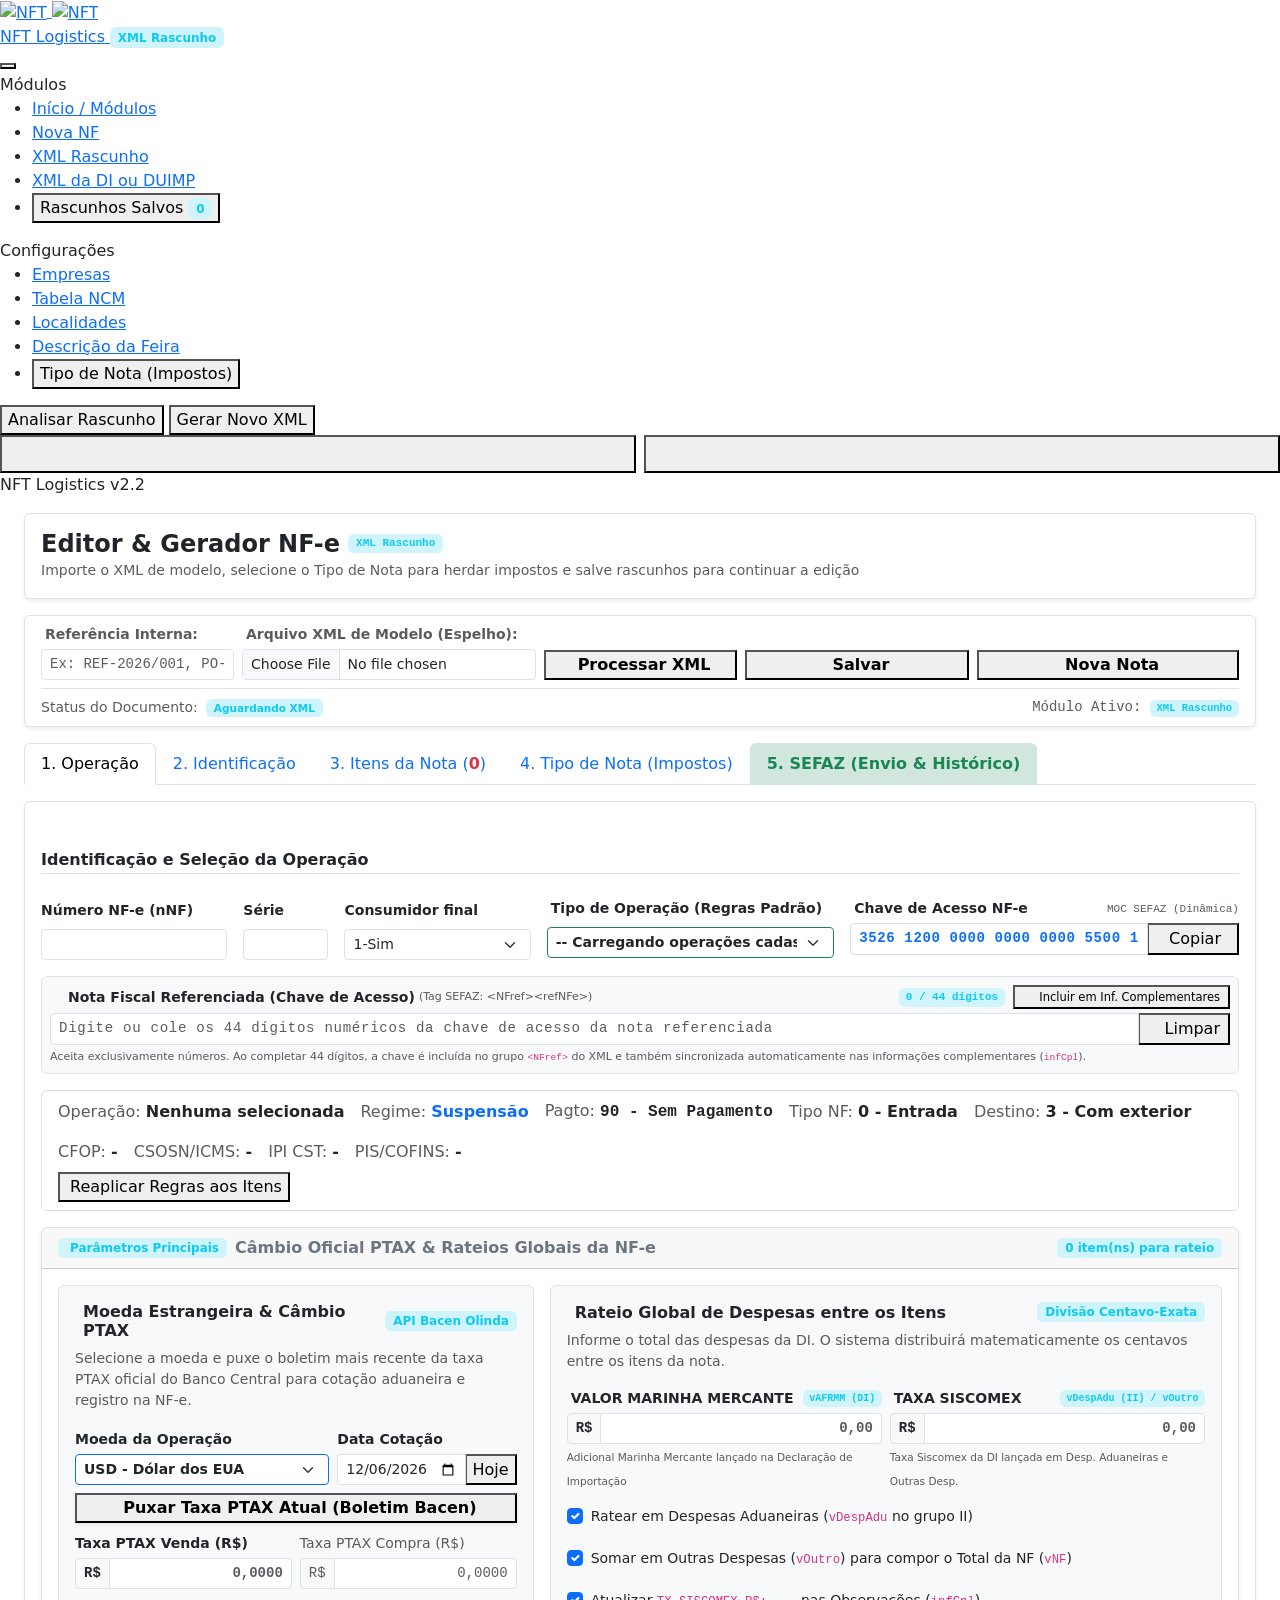
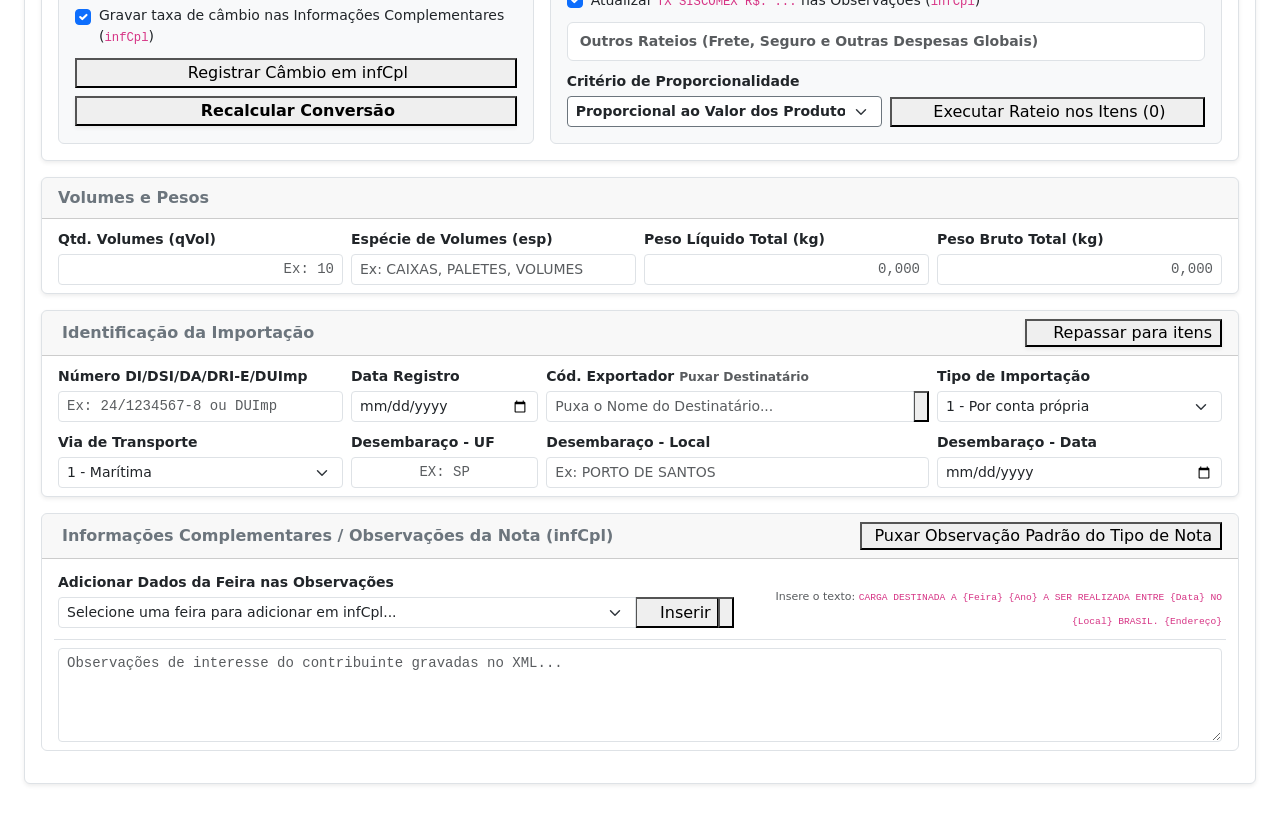
==== commit 07f66c0d: "atualização de popups do site e validações de produção" ====
--- a/gerador/templates/index.html
+++ b/gerador/templates/index.html
@@ -23,6 +23,7 @@
 <script defer src="/static/js/nft-analise-rascunho.js?v=1.0"></script>
 <script defer src="/static/js/nft-exportacao.js?v=1.0"></script>
 <script defer src="/static/js/nft-regex-visual.js?v=1.0"></script>
+<script defer src="/static/js/nft-empresa-rapida.js?v=1.0"></script>
 </head>
 <body class="has-sidebar">
 <!-- MENU LATERAL FIXO (SIDEBAR) -->
@@ -258,16 +259,16 @@
 <label class="form-label small fw-bold">Número NF-e (nNF)</label>
 <input class="form-control form-control-sm" id="nNF" oninput="calcularChaveAcessoDinamica()" type="text"/>
 </div>
+<div class="col-md-1">
+<label class="form-label small fw-bold">Série</label>
+<input class="form-control form-control-sm" id="serie" oninput="calcularChaveAcessoDinamica()" type="text"/>
+</div>
 <div class="col-md-2">
 <label class="form-label small fw-bold">Consumidor final</label>
 <select class="form-select form-select-sm" id="indFinal">
 <option value="0">0-Não</option>
 <option selected="" value="1">1-Sim</option>
 </select>
-</div>
-<div class="col-md-1">
-<label class="form-label small fw-bold">Série</label>
-<input class="form-control form-control-sm" id="serie" oninput="calcularChaveAcessoDinamica()" type="text"/>
 </div>
 <!-- SELECT DO TIPO DE OPERACAO: HERDA TUDO NOS ITENS -->
 <div class="col-md-3">
@@ -286,7 +287,7 @@
 <div class="d-flex justify-content-between align-items-center mb-1">
 <label class="form-label small fw-bold mb-0 d-flex align-items-center gap-1">
 <i data-lucide="key"></i>
-<span>Chave de Acesso NF-e (44 dígitos)</span>
+<span>Chave de Acesso NF-e</span>
 </label>
 <small class="text-muted font-monospace" style="font-size: 11px;">MOC SEFAZ (Dinâmica)</small>
 </div>
@@ -311,50 +312,9 @@
 </div>
 
 <!-- TRATAMENTO FISCAL / REGIME TRIBUTÁRIO & MEIO DE PAGAMENTO -->
-<div class="col-12">
-    <div class="p-2 px-3 border rounded bg-white shadow-sm d-flex flex-wrap justify-content-between align-items-center gap-3" id="card-regime-pagamento">
-        <div class="d-flex align-items-center flex-wrap gap-2">
-            <span class="small fw-bold text-secondary d-flex align-items-center gap-1">
-                <i data-lucide="shield-check" style="width: 15px; height: 15px;"></i>
-                <span>Enquadramento Fiscal:</span>
-            </span>
-            <div class="btn-group btn-group-sm" role="group" id="btn-group-regime">
-                <button type="button" class="btn btn-outline-primary fw-semibold btn-regime active" id="btn-regime-suspensao" onclick="selecionarRegimeTributario('SUSPENSAO', true)" title="Suspensão de Tributos (Admissão Temporária / Feiras)">
-                    🛡️ Suspensão
-                </button>
-                <button type="button" class="btn btn-outline-warning text-dark fw-semibold btn-regime" id="btn-regime-isencao" onclick="selecionarRegimeTributario('ISENCAO', true)" title="Isenção Fiscal de Tributos (Benefício Legal)">
-                    🌱 Isenção
-                </button>
-                <button type="button" class="btn btn-outline-success fw-semibold btn-regime" id="btn-regime-recolhimento" onclick="selecionarRegimeTributario('RECOLHIMENTO', true)" title="Recolhimento Integral / Tributada Regularmente">
-                    💰 Recolhimento
-                </button>
-                <button type="button" class="btn btn-outline-info text-dark fw-semibold btn-regime" id="btn-regime-imunidade" onclick="selecionarRegimeTributario('IMUNIDADE', true)" title="Imunidade Tributária (CF Art. 155 - Reexportação / Exportação)">
-                    ✈️ Imunidade
-                </button>
-            </div>
-            <span class="badge rounded-pill bg-primary-subtle text-primary border border-primary-subtle ms-1 fw-bold" id="badge-regime-ativo" style="font-size: 11px;">
-                Regime: Suspensão
-            </span>
-        </div>
-
-        <div class="d-flex align-items-center flex-wrap gap-2 ms-auto">
-            <label class="form-label small fw-bold mb-0 text-secondary d-flex align-items-center gap-1" for="tPag">
-                <i data-lucide="credit-card" style="width: 15px; height: 15px;"></i>
-                <span>Meio de Pagamento (tPag):</span>
-            </label>
-            <select class="form-select form-select-sm fw-semibold" id="tPag" onchange="aoMudarMeioPagamento(this.value)" style="min-width: 280px; max-width: 330px;">
-                <option value="90" selected>90 - Sem Pagamento (Remessa/Retorno/Admissão)</option>
-                <option value="99">99 - Outros (Câmbio / Internacional)</option>
-                <option value="01">01 - Dinheiro</option>
-                <option value="15">15 - Boleto Bancário</option>
-                <option value="16">16 - Depósito Bancário</option>
-                <option value="17">17 - Pagamento Instantâneo (PIX)</option>
-                <option value="03">03 - Cartão de Crédito</option>
-                <option value="04">04 - Cartão de Débito</option>
-            </select>
-        </div>
-    </div>
-</div>
+<!-- Inputs Ocultos de Apoio ao Meio de Pagamento & Regime Fiscal (configurados em Tipo de Nota e Totais) -->
+<input id="tPag" type="hidden" value="90"/>
+<input id="regime_tributario_ativo_hidden" type="hidden" value="SUSPENSAO"/>
 
 <!-- NOTA FISCAL REFERENCIADA (NFREF - CHAVE DE ACESSO DE 44 DÍGITOS) -->
 <div class="col-md-12">
@@ -900,36 +860,40 @@
 <option value="4">4 - Simples Nacional - Microempreendedor Individual - MEI</option>
 </select>
 </div>
-<div class="col-md-9">
+<div class="col-md-5">
 <label class="form-label small mb-1">Logradouro (xLgr)</label>
 <input class="form-control form-control-sm" id="emit_xLgr" type="text"/>
 </div>
-<div class="col-md-3">
+<div class="col-md-2">
 <label class="form-label small mb-1">Número (nro)</label>
 <input class="form-control form-control-sm" id="emit_nro" type="text"/>
+</div>
+<div class="col-md-5">
+<label class="form-label small mb-1">Complemento (xCpl)</label>
+<input class="form-control form-control-sm" id="emit_xCpl" placeholder="Sala, Bloco, Edifício..." type="text"/>
 </div>
 <div class="col-md-5">
 <label class="form-label small mb-1">Bairro</label>
 <input class="form-control form-control-sm" id="emit_xBairro" type="text"/>
 </div>
-<div class="col-md-3">
-<label class="form-label small mb-1">Cód. Mun. IBGE</label>
-<input class="form-control form-control-sm" id="emit_cMun" oninput="calcularChaveAcessoDinamica()" type="text"/>
-</div>
-<div class="col-md-4">
+<div class="col-md-5">
 <label class="form-label small mb-1">Município (xMun)</label>
 <input class="form-control form-control-sm" id="emit_xMun" type="text"/>
 </div>
-<div class="col-md-4">
+<div class="col-md-2">
 <label class="form-label small mb-1">UF</label>
 <input class="form-control form-control-sm" id="emit_UF" oninput="calcularChaveAcessoDinamica()" type="text"/>
 </div>
-<div class="col-md-8">
-<label class="form-label small mb-1 fw-bold">CEP (Busca Automática)</label>
+<div class="col-md-6">
+<label class="form-label small mb-1 fw-bold" for="emit_CEP">CEP (Busca Automática)</label>
 <div class="input-group input-group-sm">
 <input class="form-control form-control-sm font-monospace" id="emit_CEP" onblur="buscarCepAuto(this.value, 'emit')" placeholder="00000-000" type="text"/>
 <button class="btn-nft" onclick="buscarCepAuto(document.getElementById('emit_CEP').value, 'emit')" title="Consultar CEP e preencher endereço" type="button"><i data-lucide="search" style="width: 13px; height: 13px;"></i></button>
 </div>
+</div>
+<div class="col-md-6">
+<label class="form-label small mb-1">Cód. Mun. IBGE</label>
+<input class="form-control form-control-sm" id="emit_cMun" oninput="calcularChaveAcessoDinamica()" type="text"/>
 </div>
 </div>
 </div>
@@ -941,10 +905,31 @@
 <i data-lucide="user"></i>
 <span>Dados do Destinatário</span>
 </div>
+<div class="d-flex align-items-center gap-2">
+<button class="btn-nft py-0 px-2 d-inline-flex align-items-center gap-1" onclick="abrirModalNovaEmpresaRapido('dest')" style="font-size: 11px; height: 26px; min-height: 26px;" title="Adicionar Nova Empresa ao Cadastro e preencher na Nota" type="button">
+<i data-lucide="plus-circle" style="width: 13px; height: 13px;"></i>
+<span>+ Adicionar Nova Empresa</span>
+</button>
 <span class="badge font-monospace bg-info-subtle text-info fw-bold" id="lbl-status-pais-dest">Nacional (Brasil)</span>
 </div>
+</div>
 <div class="card-body py-2">
-<div class="row g-2"><div class="col-12 mb-3 border-bottom pb-2"><label class="form-label small fw-bold mb-1">Preencher Dados do Destinatário a partir do Cadastro</label><select class="form-select form-select-sm" id="select_destinatario" onchange="preencherDadosDeCadastro(this, 'dest')"><option value="">Selecione para preencher automaticamente...</option></select></div>
+<div class="row g-2"><div class="col-12 mb-3 border-bottom pb-2">
+<div class="d-flex justify-content-between align-items-center mb-1">
+<label class="form-label small fw-bold mb-0">Preencher Dados do Destinatário a partir do Cadastro</label>
+<button class="btn btn-link btn-sm p-0 text-decoration-none text-primary fw-bold d-inline-flex align-items-center gap-1" onclick="abrirModalNovaEmpresaRapido('dest')" style="font-size: 11.5px;" type="button">
+<i data-lucide="plus-circle" style="width: 13px; height: 13px;"></i>
+<span>+ Adicionar Nova Empresa</span>
+</button>
+</div>
+<div class="input-group input-group-sm">
+<select class="form-select form-select-sm" id="select_destinatario" onchange="preencherDadosDeCadastro(this, 'dest')"><option value="">Selecione para preencher automaticamente...</option></select>
+<button class="btn-nft py-0 px-2 d-inline-flex align-items-center gap-1" onclick="abrirModalNovaEmpresaRapido('dest')" title="Cadastrar nova empresa e aplicar imediatamente à nota" type="button">
+<i data-lucide="plus" style="width: 14px; height: 14px;"></i>
+<span>Nova</span>
+</button>
+</div>
+</div>
 <!-- PAÍS DO DESTINATÁRIO -->
 <div class="col-md-7">
 <label class="form-label small mb-1 fw-bold">País do Destinatário (Nome)</label>
@@ -986,36 +971,40 @@
 <label class="form-label small mb-1">Inscrição Estadual (IE)</label>
 <input class="form-control form-control-sm bg-light" disabled="" id="dest_IE" placeholder="Apenas p/ Contribuinte ICMS" type="text"/>
 </div>
-<div class="col-md-9">
+<div class="col-md-5">
 <label class="form-label small mb-1">Logradouro (xLgr)</label>
 <input class="form-control form-control-sm" id="dest_xLgr" type="text"/>
 </div>
-<div class="col-md-3">
+<div class="col-md-2">
 <label class="form-label small mb-1">Número (nro)</label>
 <input class="form-control form-control-sm" id="dest_nro" type="text"/>
+</div>
+<div class="col-md-5">
+<label class="form-label small mb-1">Complemento (xCpl)</label>
+<input class="form-control form-control-sm" id="dest_xCpl" placeholder="Sala, Bloco, Galpão..." type="text"/>
 </div>
 <div class="col-md-5">
 <label class="form-label small mb-1">Bairro</label>
 <input class="form-control form-control-sm" id="dest_xBairro" type="text"/>
 </div>
-<div class="col-md-3">
-<label class="form-label small mb-1">Cód. Mun. IBGE</label>
-<input class="form-control form-control-sm font-monospace" id="dest_cMun" type="text"/>
-</div>
-<div class="col-md-4">
+<div class="col-md-5">
 <label class="form-label small mb-1">Município (xMun)</label>
 <input class="form-control form-control-sm" id="dest_xMun" type="text"/>
 </div>
-<div class="col-md-4">
+<div class="col-md-2">
 <label class="form-label small mb-1">UF</label>
 <input class="form-control form-control-sm text-uppercase font-monospace" id="dest_UF" maxlength="2" type="text"/>
 </div>
-<div class="col-md-8">
-<label class="form-label small mb-1 fw-bold">CEP (Busca Automática / 99999-999)</label>
+<div class="col-md-6">
+<label class="form-label small mb-1 fw-bold" for="dest_CEP">CEP (Busca Automática)</label>
 <div class="input-group input-group-sm">
 <input class="form-control form-control-sm font-monospace" id="dest_CEP" onblur="buscarCepAuto(this.value, 'dest')" placeholder="00000-000 ou 99999-999" type="text"/>
 <button class="btn-nft" onclick="buscarCepAuto(document.getElementById('dest_CEP').value, 'dest')" title="Consultar CEP e preencher endereço" type="button"><i data-lucide="search" style="width: 13px; height: 13px;"></i></button>
 </div>
+</div>
+<div class="col-md-6">
+<label class="form-label small mb-1">Cód. Mun. IBGE</label>
+<input class="form-control form-control-sm font-monospace" id="dest_cMun" type="text"/>
 </div>
 </div>
 </div>
@@ -1055,7 +1044,7 @@
 <input class="form-control form-control-sm" id="transp_IE" type="text"/>
 </div>
 <div class="col-md-3">
-<label class="form-label small mb-1 fw-bold">CEP Transportadora</label>
+<label class="form-label small mb-1 fw-bold" for="transp_CEP">CEP Transportadora</label>
 <div class="input-group input-group-sm">
 <input class="form-control form-control-sm font-monospace" id="transp_CEP" onblur="buscarCepAuto(this.value, 'transp')" placeholder="00000-000" type="text"/>
 <button class="btn-nft" onclick="buscarCepAuto(document.getElementById('transp_CEP').value, 'transp')" title="Buscar CEP da transportadora" type="button"><i data-lucide="search" style="width: 13px; height: 13px;"></i></button>
@@ -1252,16 +1241,16 @@
         </button>
     </div>
     <select class="form-select form-select-sm fw-bold border-primary" id="op_regime" onchange="if(window.atualizarResumoRegimeForm) window.atualizarResumoRegimeForm(this.value)">
-        <option value="SUSPENSAO">🛡️ Suspensão (Admissão Temp. / Feiras)</option>
-        <option value="ISENCAO">🌱 Isenção (Benefício Fiscal Legal)</option>
-        <option value="RECOLHIMENTO">💰 Recolhimento (Tributada Regularmente)</option>
-        <option value="IMUNIDADE">✈️ Imunidade (Reexportação / Exportação)</option>
+        <option value="SUSPENSAO">Suspensão (Admissão Temp. / Feiras)</option>
+        <option value="ISENCAO">Isenção (Benefício Fiscal Legal)</option>
+        <option value="RECOLHIMENTO">Recolhimento (Tributada Regularmente)</option>
+        <option value="IMUNIDADE">Imunidade (Reexportação / Exportação)</option>
     </select>
     <div class="d-flex align-items-center justify-content-between mt-1 flex-wrap gap-1">
         <small id="op_regime_info" class="text-muted fw-semibold" style="font-size: 11px;"></small>
         <button type="button" class="btn btn-outline-primary btn-sm py-0 px-2 d-flex align-items-center gap-1" onclick="aplicarPresetDoRegimeAoFormOperacao()" title="Preencher automaticamente os campos de ICMS, IPI, PIS, COFINS e Pagamento com as regras padrão deste Enquadramento Fiscal" style="font-size: 11px;">
             <i data-lucide="sparkles" style="width: 12px; height: 12px;"></i>
-            <span>⚡ Preencher Campos com Regras deste Regime</span>
+            <span>Preencher Campos com Regras deste Regime</span>
         </button>
     </div>
 </div>
@@ -1351,17 +1340,14 @@
 <small class="text-muted">Clique em qualquer célula para editar diretamente. Use a barra de rolagem horizontal para ver todas as colunas.</small>
 </div>
 <div class="d-flex align-items-center flex-wrap gap-1">
-<button class="btn-nft btn-nft-success me-1 fw-bold d-flex align-items-center gap-1 shadow-sm" onclick="adicionarNovoItem()" title="Adicionar um novo item na nota" type="button">
+<button class="btn-nft btn-nft-success me-1 fw-bold d-flex align-items-center justify-content-center shadow-sm" onclick="adicionarNovoItem()" title="Adicionar um novo item na nota" type="button">
 <i data-lucide="plus-circle"></i>
-<span>+ Adicionar Item</span>
 </button>
-<button class="btn-nft btn-nft-danger me-1 fw-bold d-flex align-items-center gap-1 shadow-sm" onclick="excluirItensSelecionados()" title="Excluir item(ns) selecionado(s) na grade" type="button">
+<button class="btn-nft btn-nft-danger me-1 fw-bold d-flex align-items-center justify-content-center shadow-sm" onclick="excluirItensSelecionados()" title="Excluir item(ns) selecionado(s) na grade" type="button">
 <i data-lucide="trash-2"></i>
-<span>Excluir Item</span>
 </button>
-<button class="btn-nft me-1 fw-bold d-flex align-items-center gap-1" onclick="duplicarItensSelecionados()" title="Duplicar item(ns) selecionado(s) na grade" type="button">
+<button class="btn-nft me-1 fw-bold d-flex align-items-center justify-content-center" onclick="duplicarItensSelecionados()" title="Duplicar item(ns) selecionado(s) na grade" type="button">
 <i data-lucide="copy"></i>
-<span>Duplicar Item</span>
 </button>
 <button class="btn-nft btn-nft-warning me-1 fw-bold d-flex align-items-center gap-1 shadow-sm" onclick="zerarImpostosTodosItensComConfirmacao()" title="Zerar Base de Cálculo, Porcentagem e Valor de II, IPI, PIS e COFINS de todos os itens" type="button">
 <i data-lucide="percent"></i>
@@ -1375,19 +1361,15 @@
     <ul class="dropdown-menu shadow" aria-labelledby="dropdownEnquadramentoItens" style="font-size: 13px; min-width: 280px;">
         <li><h6 class="dropdown-header text-uppercase fw-bold" style="font-size: 11px;">Aplicar a Todos os Itens:</h6></li>
         <li><a class="dropdown-item d-flex align-items-center gap-2 py-2" href="javascript:void(0)" onclick="aplicarRegimeAosItensComConfirmacao('SUSPENSAO')">
-            <span class="badge bg-primary">🛡️</span>
             <div><strong>Suspensão de Impostos</strong><br><small class="text-muted">CST 50/400 | IPI 55/05 | PIS/COF 08 | Zerar</small></div>
         </a></li>
         <li><a class="dropdown-item d-flex align-items-center gap-2 py-2" href="javascript:void(0)" onclick="aplicarRegimeAosItensComConfirmacao('ISENCAO')">
-            <span class="badge bg-warning text-dark">🌱</span>
             <div><strong>Isenção Fiscal</strong><br><small class="text-muted">CST 40/400 | IPI 52/02 | PIS/COF 07 | Zerar</small></div>
         </a></li>
         <li><a class="dropdown-item d-flex align-items-center gap-2 py-2" href="javascript:void(0)" onclick="aplicarRegimeAosItensComConfirmacao('RECOLHIMENTO')">
-            <span class="badge bg-success">💰</span>
             <div><strong>Recolhimento Integral</strong><br><small class="text-muted">CST 00/900 | IPI 49 | PIS 1.65% | COF 7.60%</small></div>
         </a></li>
         <li><a class="dropdown-item d-flex align-items-center gap-2 py-2" href="javascript:void(0)" onclick="aplicarRegimeAosItensComConfirmacao('IMUNIDADE')">
-            <span class="badge bg-info text-dark">✈️</span>
             <div><strong>Imunidade (Reexportação)</strong><br><small class="text-muted">CST 41/300 | IPI 55/53 | PIS/COF 08 | Zerar</small></div>
         </a></li>
     </ul>
@@ -1395,10 +1377,6 @@
 <button class="btn-nft me-1 fw-bold d-flex align-items-center gap-1" onclick="abrirPainelRateio()" title="Ir para Parâmetros de Rateio e Câmbio PTAX">
 <i data-lucide="scale"></i>
 <span>Rateio &amp; PTAX</span>
-</button>
-<button class="btn-nft me-1 fw-semibold d-flex align-items-center gap-1" onclick="aplicarUnidadesExportacaoManual()" title="Consulta NCMs na Receita Federal e atualiza uTrib, qTrib e vUnTrib para operações de exportação">
-<i data-lucide="globe"></i>
-<span>Unidades Exportação (uTrib)</span>
 </button>
 <button class="btn-nft me-1 d-flex align-items-center gap-1" onclick="recarregarTabelaItens()">
 <i data-lucide="refresh-cw"></i>
@@ -1420,9 +1398,9 @@
 <div class="d-flex align-items-center flex-wrap gap-3">
 <div><span class="text-muted">Moeda:</span> <span class="badge bg-info-subtle text-info fw-bold" id="lbl-bar-ptax-moeda">USD</span></div>
 <div><span class="text-muted">Cotação PTAX:</span> <strong class="text-primary font-monospace" id="lbl-bar-ptax-taxa">R$ -</strong></div>
-<div class="border-start ps-3"><span class="text-muted">Marinha Mercante (AFRMM):</span> <span class="fw-bold font-monospace text-dark" id="lbl-bar-rateio-afrmm">R$ 0,00</span></div>
-<div><span class="text-muted">Taxa Siscomex:</span> <span class="fw-bold font-monospace text-dark" id="lbl-bar-rateio-siscomex">R$ 0,00</span></div>
-<div><span class="text-muted">Outras Desp. (vOutro):</span> <span class="fw-bold font-monospace text-dark" id="lbl-bar-rateio-outro">R$ 0,00</span></div>
+<div class="border-start ps-3"><span class="text-muted">Marinha Mercante (AFRMM):</span> <span class="fw-bold font-monospace text-heading" id="lbl-bar-rateio-afrmm">R$ 0,00</span></div>
+<div><span class="text-muted">Taxa Siscomex:</span> <span class="fw-bold font-monospace text-heading" id="lbl-bar-rateio-siscomex">R$ 0,00</span></div>
+<div><span class="text-muted">Outras Desp. (vOutro):</span> <span class="fw-bold font-monospace text-heading" id="lbl-bar-rateio-outro">R$ 0,00</span></div>
 </div>
 <div class="d-flex align-items-center gap-2">
 <button class="btn-nft fw-bold shadow-sm d-flex align-items-center gap-1" onclick="recalcularConversaoItens()" title="Recalcula a conversão de moeda dos itens com base na nova taxa PTAX" type="button">
@@ -1699,10 +1677,18 @@
                     }, 2000);
                 }
             }).catch(() => {
-                prompt("Copie a chave de acesso abaixo:", chave);
+                if (window.nftPrompt) {
+                    window.nftPrompt("Copie a chave de acesso abaixo:", chave, { title: "Chave de Acesso", icon: "key" });
+                } else {
+                    prompt("Copie a chave de acesso abaixo:", chave);
+                }
             });
         } else {
-            prompt("Copie a chave de acesso abaixo:", chave);
+            if (window.nftPrompt) {
+                window.nftPrompt("Copie a chave de acesso abaixo:", chave, { title: "Chave de Acesso", icon: "key" });
+            } else {
+                prompt("Copie a chave de acesso abaixo:", chave);
+            }
         }
     }
 
@@ -2235,9 +2221,16 @@
         if (!temTaxaGravada) {
             // Se os itens vieram de um XML sem taxa_conversao explícita gravada nos campos,
             // solicita ao usuário a taxa que foi utilizada originalmente no XML para servir de divisor base
-            const taxaInformada = prompt(
+            const taxaInformada = await window.nftPrompt(
                 `Os itens importados do XML ainda não possuem uma Taxa Cambial anterior gravada.\n\nInforme a Taxa de Câmbio anterior utilizada no XML para ${moeda} (ex: 5.5000):`,
-                getVal('ptax_cotacao_venda') || "5.0000"
+                getVal('ptax_cotacao_venda') || "5.0000",
+                {
+                    title: 'Taxa Cambial Anterior',
+                    type: 'info',
+                    icon: 'dollar-sign',
+                    confirmText: 'Prosseguir',
+                    cancelText: 'Cancelar'
+                }
             );
             if (!taxaInformada) return;
             taxaPadraoInicial = parseNum(taxaInformada);
@@ -4163,6 +4156,7 @@
             if (c.emit_CRT) setVal('emit_CRT', c.emit_CRT);
             setVal('emit_xLgr', c.emit_xLgr);
             setVal('emit_nro', c.emit_nro);
+            setVal('emit_xCpl', c.emit_xCpl || '');
             setVal('emit_xBairro', c.emit_xBairro);
             setVal('emit_cMun', c.emit_cMun);
             setVal('emit_xMun', c.emit_xMun);
@@ -4192,6 +4186,7 @@
             atualizarEstadoInscricaoEstadual();
             setVal('dest_xLgr', c.dest_xLgr);
             setVal('dest_nro', c.dest_nro);
+            setVal('dest_xCpl', c.dest_xCpl || '');
             setVal('dest_xBairro', c.dest_xBairro);
             setVal('dest_cMun', c.dest_cMun);
             setVal('dest_xMun', c.dest_xMun);
@@ -4450,6 +4445,7 @@
                 emit_CNPJ: getVal('emit_CNPJ'),
                 emit_xLgr: getVal('emit_xLgr'),
                 emit_nro: getVal('emit_nro'),
+                emit_xCpl: getVal('emit_xCpl'),
                 emit_xBairro: getVal('emit_xBairro'),
                 emit_cMun: getVal('emit_cMun'),
                 emit_xMun: getVal('emit_xMun'),
@@ -4466,6 +4462,7 @@
                 dest_IE: getVal('dest_IE') || '',
                 dest_xLgr: getVal('dest_xLgr'),
                 dest_nro: getVal('dest_nro'),
+                dest_xCpl: getVal('dest_xCpl'),
                 dest_xBairro: getVal('dest_xBairro'),
                 dest_cMun: getVal('dest_cMun'),
                 dest_xMun: getVal('dest_xMun'),
@@ -4760,8 +4757,8 @@
         // Coleta todos os campos do formulário
         const idsCabecalho = [
             'nNF', 'indFinal', 'serie', 'refNFe', 'natOp', 'cfop_padrao', 'tpNF', 'idDest', 'chaveAcesso', 'cNF', 'cUF', 'dhEmi', 'mod', 'tpEmis', 'cDV',
-            'emit_xNome', 'emit_CNPJ', 'emit_IE', 'emit_CRT', 'emit_xLgr', 'emit_nro', 'emit_xBairro', 'emit_cMun', 'emit_xMun', 'emit_UF', 'emit_CEP',
-            'dest_xNome', 'dest_tpDoc', 'dest_CNPJ_CPF', 'dest_indIEDest', 'dest_IE', 'dest_xLgr', 'dest_nro', 'dest_xBairro', 'dest_cMun', 'dest_xMun', 'dest_UF', 'dest_CEP',
+            'emit_xNome', 'emit_CNPJ', 'emit_IE', 'emit_CRT', 'emit_xLgr', 'emit_nro', 'emit_xCpl', 'emit_xBairro', 'emit_cMun', 'emit_xMun', 'emit_UF', 'emit_CEP',
+            'dest_xNome', 'dest_tpDoc', 'dest_CNPJ_CPF', 'dest_indIEDest', 'dest_IE', 'dest_xLgr', 'dest_nro', 'dest_xCpl', 'dest_xBairro', 'dest_cMun', 'dest_xMun', 'dest_UF', 'dest_CEP',
             'import_nDI', 'import_dDI', 'import_cExportador', 'import_tpViaTransp', 'import_tpIntermedio', 'import_UFDesemb', 'import_xLocDesemb', 'import_dDesemb',
             'modFrete', 'transp_CNPJ_CPF', 'transp_xNome', 'transp_IE', 'transp_xEnder', 'transp_xMun', 'transp_UF', 'transp_qVol', 'transp_esp', 'transp_pesoL', 'transp_pesoB',
             'tot_vProd', 'tot_vFrete', 'tot_vSeg', 'tot_vOutro', 'tot_vDesc', 'tot_vNF', 'vNF', 'tot_vBC', 'tot_vICMS', 'tot_vBCST', 'tot_vST', 'tot_vII', 'tot_vIPI', 'tot_vPIS', 'tot_vCOFINS',
@@ -5717,6 +5714,7 @@
                 document.getElementById('emit_IE').value = emp.ie || '';
                 document.getElementById('emit_xLgr').value = emp.logradouro || '';
                 document.getElementById('emit_nro').value = emp.numero || '';
+                if(document.getElementById('emit_xCpl')) document.getElementById('emit_xCpl').value = emp.complemento || '';
                 document.getElementById('emit_xBairro').value = emp.bairro || '';
                 document.getElementById('emit_cMun').value = emp.cmun || '';
                 document.getElementById('emit_xMun').value = emp.municipio || '';
@@ -5749,6 +5747,7 @@
                 document.getElementById('dest_IE').value = emp.ie || '';
                 document.getElementById('dest_xLgr').value = emp.logradouro || '';
                 document.getElementById('dest_nro').value = emp.numero || '';
+                if(document.getElementById('dest_xCpl')) document.getElementById('dest_xCpl').value = emp.complemento || '';
                 document.getElementById('dest_xBairro').value = emp.bairro || '';
                 document.getElementById('dest_cMun').value = emp.cmun || '';
                 document.getElementById('dest_xMun').value = emp.municipio || '';
@@ -5773,7 +5772,9 @@
                 document.getElementById('transp_xNome').value = emp.nome || '';
                 document.getElementById('transp_CNPJ_CPF').value = emp.cnpj_cpf || '';
                 document.getElementById('transp_IE').value = emp.ie || '';
-                document.getElementById('transp_xEnder').value = emp.logradouro ? `${emp.logradouro}, ${emp.numero}` : '';
+                const numEnd = emp.numero ? `, ${emp.numero}` : '';
+                const cplEnd = emp.complemento ? ` - ${emp.complemento}` : '';
+                document.getElementById('transp_xEnder').value = emp.logradouro ? `${emp.logradouro}${numEnd}${cplEnd}` : '';
                 document.getElementById('transp_xMun').value = emp.municipio || '';
                 document.getElementById('transp_UF').value = emp.uf || '';
             }
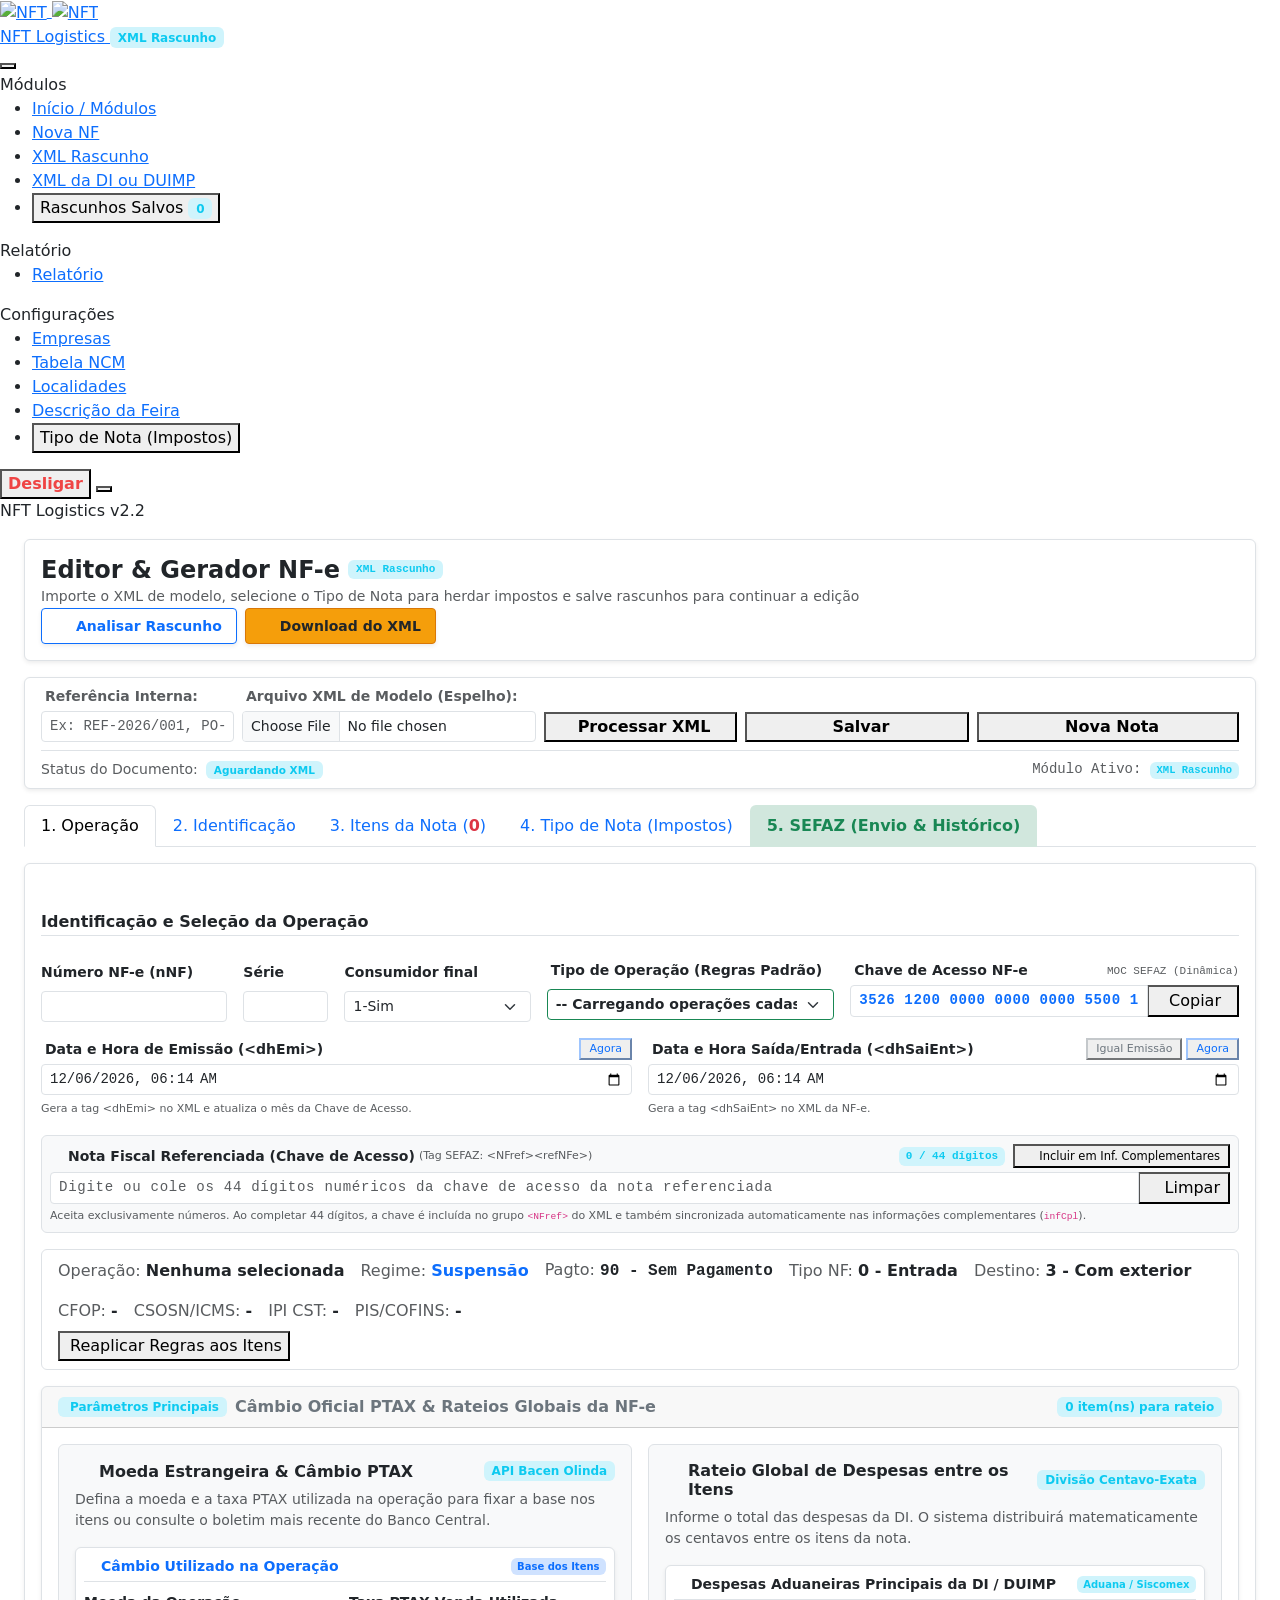
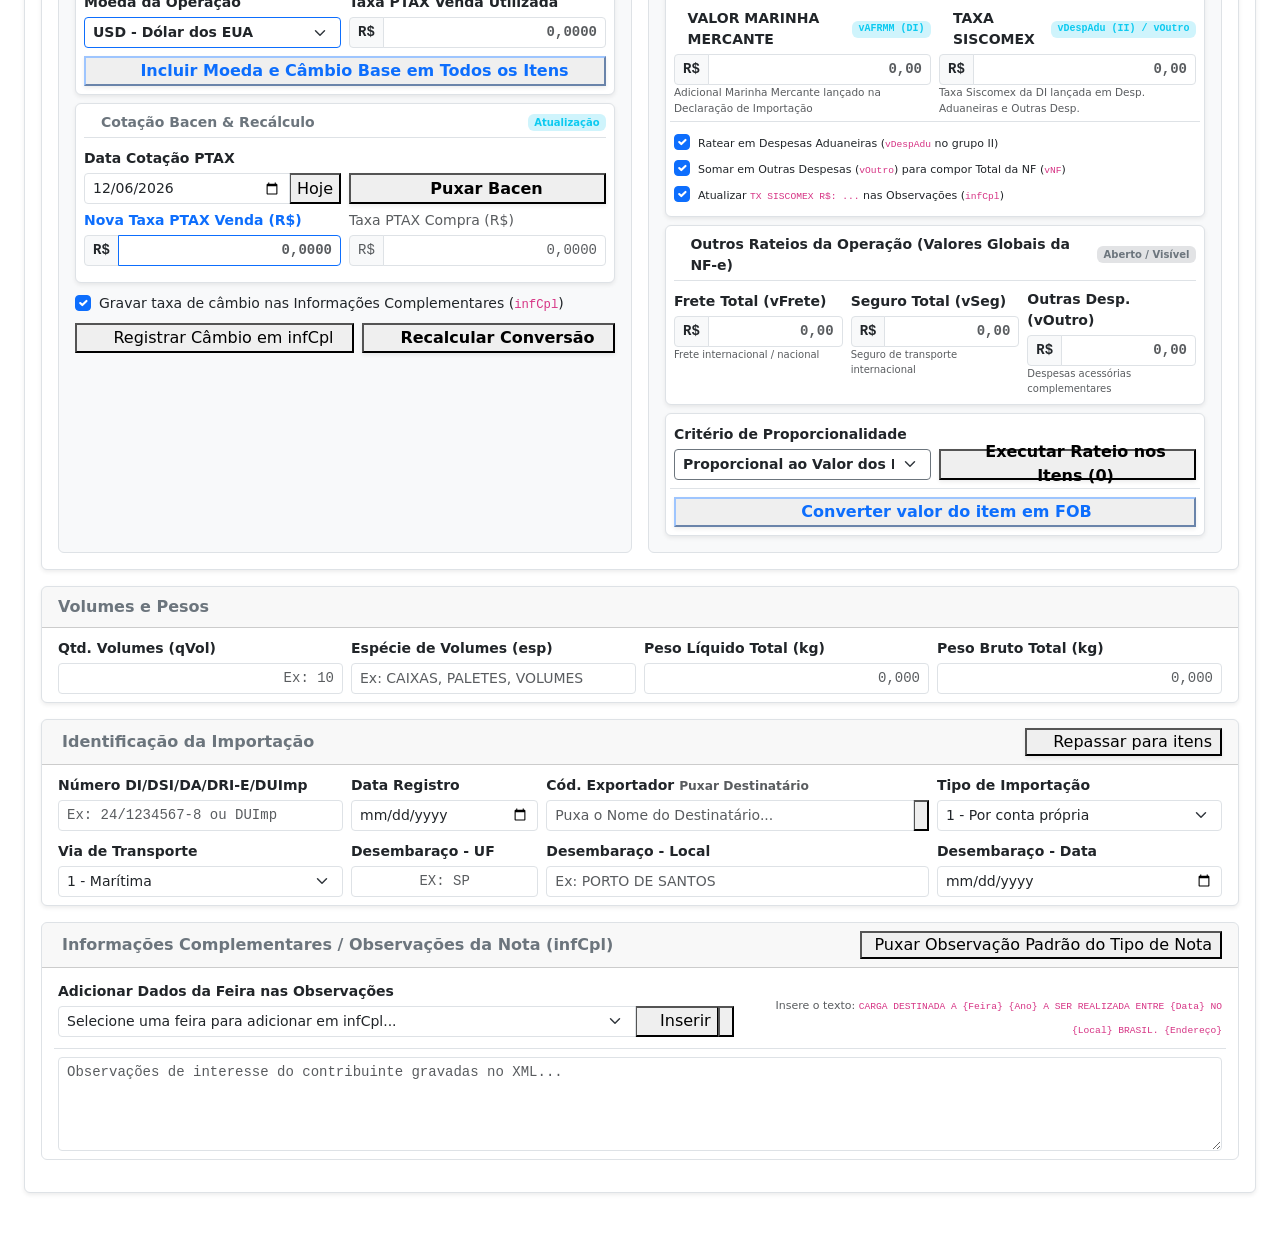
==== commit 2fc7e425: "atualização final de produção do sistema" ====
--- a/gerador/templates/index.html
+++ b/gerador/templates/index.html
@@ -10,7 +10,7 @@
 <!-- Bootstrap 5 CSS -->
 <link href="https://cdn.jsdelivr.net/npm/bootstrap@5.3.0/dist/css/bootstrap.min.css" rel="stylesheet"/>
 <!-- NFT Logistics Theme (Light & Dark) -->
-<link href="/static/css/nft-theme.css?v=3.1" rel="stylesheet"/>
+<link href="/static/css/nft-theme.css?v=3.2" rel="stylesheet"/>
 <link href="/static/css/nft-sidebar.css" rel="stylesheet"/>
 <script src="/static/js/theme.js"></script>
 <script src="/static/js/lucide.min.js"></script>
@@ -81,6 +81,16 @@
 </button>
 </li>
 </ul>
+<!-- Grupo: Relatório -->
+<div class="sidebar-section-title">Relatório</div>
+<ul class="nft-sidebar-nav">
+<li class="nft-sidebar-item">
+<a class="nft-sidebar-btn" href="/relatorios" title="Relatório de Notas Fiscais Geradas">
+<span class="sidebar-icon"><i data-lucide="file-spreadsheet"></i></span>
+<span class="sidebar-label">Relatório</span>
+</a>
+</li>
+</ul>
 <!-- Grupo: Configurações -->
 <div class="sidebar-section-title">Configurações</div>
 <ul class="nft-sidebar-nav">
@@ -118,33 +128,26 @@
 </div>
 <!-- 3. Rodapé da Sidebar -->
 <div class="nft-sidebar-footer">
-<button class="sidebar-footer-btn sidebar-footer-btn-analisar" onclick="analisarRascunho()" title="Analisar e Verificar Rascunho do XML" type="button">
-<span class="sidebar-icon"><i data-lucide="shield-check"></i></span>
-<span class="sidebar-footer-text">Analisar Rascunho</span>
-</button>
-<button class="sidebar-footer-btn sidebar-footer-btn-warning" onclick="generateXML()" title="Gerar e Baixar Novo XML" type="button">
-<span class="sidebar-icon"><i data-lucide="download"></i></span>
-<span class="sidebar-footer-text">Gerar Novo XML</span>
-</button>
-<div class="sidebar-footer-actions d-flex gap-2">
-<button class="sidebar-footer-btn justify-content-center p-0 flex-fill" onclick="encerrarServidor()" title="Desligar Servidor Local" type="button" style="color: #ef4444 !important; height: 38px;">
-<i data-lucide="power"></i>
-</button>
-<button class="sidebar-footer-btn justify-content-center p-0 flex-fill" onclick="toggleTheme()" title="Alternar Modo Claro / Escuro" type="button" style="height: 38px;">
-<i data-lucide="moon"></i>
-</button>
-</div>
-<div class="sidebar-footer-info">
-<span>NFT Logistics</span>
-<span>v2.2</span>
-</div>
+    <div class="sidebar-footer-actions">
+        <button class="sidebar-footer-btn sidebar-footer-btn-power" onclick="encerrarServidor()" title="Desligar Servidor Local (Porta 1652)" type="button" style="color: #ef4444 !important;">
+            <span class="sidebar-icon" style="color: #ef4444 !important;"><i data-lucide="power"></i></span>
+            <span class="sidebar-footer-text" style="color: #ef4444 !important; font-weight: 700;">Desligar</span>
+        </button>
+        <button class="sidebar-footer-btn theme-toggle-btn" onclick="toggleTheme()" title="Alternar Modo Claro / Escuro" type="button">
+            <i data-lucide="moon"></i>
+        </button>
+    </div>
+    <div class="sidebar-footer-info">
+        <span>NFT Logistics</span>
+        <span>v2.2</span>
+    </div>
 </div>
 </aside>
 <!-- ÁREA PRINCIPAL DE CONTEÚDO (DESLOCADA PELA SIDEBAR) -->
 <div class="nft-main-wrapper">
 <div class="container-fluid px-4 py-3">
 <!-- Top Header Limpo -->
-<div class="d-flex justify-content-between align-items-center mb-3 bg-white p-3 rounded shadow-sm border">
+<div class="d-flex flex-wrap justify-content-between align-items-center mb-3 bg-white p-3 rounded shadow-sm border">
 <div class="d-flex align-items-center gap-3">
 <button class="btn-nft d-lg-none" onclick="document.body.classList.toggle('sidebar-mobile-open')" title="Abrir Menu" type="button">
 <i data-lucide="menu"></i>
@@ -156,6 +159,16 @@
 </h4>
 <small class="text-muted">Importe o XML de modelo, selecione o Tipo de Nota para herdar impostos e salve rascunhos para continuar a edição</small>
 </div>
+</div>
+<div class="d-flex align-items-center gap-2 mt-2 mt-md-0">
+<button class="btn btn-sm btn-outline-primary fw-bold d-flex align-items-center gap-1 shadow-sm btn-analisar-rascunho" onclick="analisarRascunho()" title="Analisar e Verificar Rascunho do XML" type="button" style="height: 36px; padding: 0 14px;">
+<i data-lucide="shield-check" style="width: 16px; height: 16px;"></i>
+<span>Analisar Rascunho</span>
+</button>
+<button class="btn btn-sm btn-warning text-dark fw-bold d-flex align-items-center gap-1 shadow-sm btn-gerar-xml" onclick="generateXML()" title="Gerar e Baixar Arquivo XML da NF-e" type="button" style="height: 36px; padding: 0 14px; background-color: #f59e0b; border-color: #d97706;">
+<i data-lucide="download" style="width: 16px; height: 16px;"></i>
+<span>Download do XML</span>
+</button>
 </div>
 </div>
 <!-- Upload & Rascunhos Card (Tarefas 1, 2 e 3) -->
@@ -304,11 +317,44 @@
 <input id="idDest" type="hidden" value="3"/>
 <input id="cUF" type="hidden" value="35"/>
 <input id="cNF" type="hidden" value=""/>
-<input id="dhEmi" type="hidden" value=""/>
 <input id="mod" type="hidden" value="55"/>
 <input id="tpEmis" type="hidden" value="1"/>
 <input id="cDV" type="hidden" value=""/>
 <input id="verProc" type="hidden" value="4.01_sebrae_b057"/>
+</div>
+
+<!-- DATAS E HORAS DA NOTA (dhEmi e dhSaiEnt) -->
+<div class="col-md-6">
+    <div class="d-flex justify-content-between align-items-center mb-1">
+        <label class="form-label small fw-bold mb-0 d-flex align-items-center gap-1" for="dhEmi">
+            <i data-lucide="calendar"></i>
+            <span>Data e Hora de Emissão (&lt;dhEmi&gt;)</span>
+        </label>
+        <button class="btn-nft py-0 px-2 text-primary border-primary-subtle" onclick="definirDataHoraAgora('dhEmi')" style="font-size: 11px; height: 22px;" title="Preencher com a data e hora atual" type="button">
+            <i data-lucide="clock" style="width: 12px; height: 12px;"></i> Agora
+        </button>
+    </div>
+    <input class="form-control form-control-sm font-monospace" id="dhEmi" onchange="aoAlterarDataEmissao()" type="datetime-local"/>
+    <small class="text-muted" style="font-size: 11px;">Gera a tag &lt;dhEmi&gt; no XML e atualiza o mês da Chave de Acesso.</small>
+</div>
+
+<div class="col-md-6">
+    <div class="d-flex justify-content-between align-items-center mb-1">
+        <label class="form-label small fw-bold mb-0 d-flex align-items-center gap-1" for="dhSaiEnt">
+            <i data-lucide="truck"></i>
+            <span>Data e Hora Saída/Entrada (&lt;dhSaiEnt&gt;)</span>
+        </label>
+        <div class="d-flex gap-1">
+            <button class="btn-nft py-0 px-2 text-secondary border-secondary-subtle" onclick="copiarDataEmissaoParaSaida()" style="font-size: 11px; height: 22px;" title="Copiar mesma data/hora de emissão" type="button">
+                <i data-lucide="copy" style="width: 12px; height: 12px;"></i> Igual Emissão
+            </button>
+            <button class="btn-nft py-0 px-2 text-primary border-primary-subtle" onclick="definirDataHoraAgora('dhSaiEnt')" style="font-size: 11px; height: 22px;" title="Preencher com a data e hora atual" type="button">
+                <i data-lucide="clock" style="width: 12px; height: 12px;"></i> Agora
+            </button>
+        </div>
+    </div>
+    <input class="form-control form-control-sm font-monospace" id="dhSaiEnt" type="datetime-local"/>
+    <small class="text-muted" style="font-size: 11px;">Gera a tag &lt;dhSaiEnt&gt; no XML da NF-e.</small>
 </div>
 
 <!-- TRATAMENTO FISCAL / REGIME TRIBUTÁRIO & MEIO DE PAGAMENTO -->
@@ -388,22 +434,33 @@
 <div class="card-body p-3">
 <div class="row g-3">
 <!-- PAINEL 1: MOEDA E CÂMBIO PTAX DO BANCO CENTRAL -->
-<div class="col-lg-5 col-md-12 border-end-lg">
-<div class="p-3 rounded bg-light border h-100">
+<div class="col-lg-6 col-md-12 border-end-lg">
+<div class="p-3 rounded bg-light border h-100 d-flex flex-column justify-content-between">
+<div>
 <div class="d-flex align-items-center justify-content-between mb-2">
 <h6 class="mb-0 fw-bold d-flex align-items-center gap-2">
-<i data-lucide="arrow-left-right"></i>
+<i data-lucide="coins" style="width: 16px; height: 16px;"></i>
 <span>Moeda Estrangeira &amp; Câmbio PTAX</span>
 </h6>
 <span class="badge bg-info-subtle text-info fw-bold" id="badge-boletim-status">API Bacen Olinda</span>
 </div>
 <small class="text-muted d-block mb-3">
-                                                Selecione a moeda e puxe o boletim mais recente da taxa PTAX oficial do Banco Central para cotação aduaneira e registro na NF-e.
-                                            </small>
+Defina a moeda e a taxa PTAX utilizada na operação para fixar a base nos itens ou consulte o boletim mais recente do Banco Central.
+</small>
+
+<!-- SUB-BLOCO 1: CÂMBIO UTILIZADO NA OPERAÇÃO (BASE DOS ITENS) -->
+<div class="p-2 mb-2 rounded bg-white border shadow-sm">
+<div class="d-flex align-items-center justify-content-between mb-2 pb-1 border-bottom">
+<span class="small fw-bold text-primary d-inline-flex align-items-center gap-1">
+<i data-lucide="arrow-down-to-dot" style="width: 13px; height: 13px;"></i>
+<span>Câmbio Utilizado na Operação</span>
+</span>
+<span class="badge bg-primary-subtle text-primary fw-semibold" style="font-size: 10px;">Base dos Itens</span>
+</div>
 <div class="row g-2">
-<!-- Campo Moeda -->
-<div class="col-sm-7">
-<label class="form-label small fw-bold mb-1">Moeda da Operação</label>
+<!-- Campo Moeda da Operação -->
+<div class="col-sm-6">
+<label class="form-label small fw-bold mb-1" for="ptax_moeda">Moeda da Operação</label>
 <select class="form-select form-select-sm fw-bold border-primary" id="ptax_moeda" onchange="aoMudarMoedaPtax()">
 <option selected="" value="USD">USD - Dólar dos EUA</option>
 <option value="EUR">EUR - Euro</option>
@@ -419,31 +476,59 @@
 </select>
 <input class="form-control form-control-sm mt-1 text-uppercase fw-bold font-monospace" id="ptax_moeda_custom" placeholder="Código (Ex: CNY, EUR)" style="display: none;" type="text"/>
 </div>
+<!-- Campo Taxa PTAX Venda Utilizada -->
+<div class="col-sm-6">
+<label class="form-label small fw-bold mb-1" for="ptax_taxa_utilizada">Taxa PTAX Venda Utilizada</label>
+<div class="input-group input-group-sm">
+<span class="input-group-text font-monospace fw-bold">R$</span>
+<input class="form-control form-control-sm font-monospace text-end fw-bold text-primary" id="ptax_taxa_utilizada" onchange="formatarInputVisualBR(this, 4, 4)" placeholder="0,0000" type="text" title="Taxa PTAX de Venda efetivamente utilizada no faturamento/conversão original dos itens"/>
+</div>
+</div>
+<!-- Botão para Incluir em Todos os Itens -->
+<div class="col-12 mt-2">
+<button class="btn-nft w-100 fw-bold d-inline-flex align-items-center justify-content-center gap-1 shadow-sm text-primary border-primary-subtle" id="btn-aplicar-moeda-taxa-itens" onclick="aplicarMoedaETaxaUtilizadaAosItens()" type="button" title="Inclui esta Moeda e Taxa Utilizada em todos os itens e calcula o valor da moeda (V. Prod ÷ Taxa) como base para recálculo">
+<i data-lucide="check-check" style="width: 15px; height: 15px;"></i>
+<span>Incluir Moeda e Câmbio Base em Todos os Itens</span>
+</button>
+</div>
+</div>
+</div>
+
+<!-- SUB-BLOCO 2: CONSULTA BACEN & RECÁLCULO CAMBIAL -->
+<div class="p-2 rounded bg-white border shadow-sm">
+<div class="d-flex align-items-center justify-content-between mb-2 pb-1 border-bottom">
+<span class="small fw-bold text-secondary d-inline-flex align-items-center gap-1">
+<i data-lucide="refresh-cw" style="width: 13px; height: 13px;"></i>
+<span>Cotação Bacen &amp; Recálculo</span>
+</span>
+<span class="badge bg-info-subtle text-info fw-semibold" style="font-size: 10px;">Atualização</span>
+</div>
+<div class="row g-2">
 <!-- Data da Cotação -->
-<div class="col-sm-5">
-<label class="form-label small fw-bold mb-1">Data Cotação</label>
+<div class="col-sm-6">
+<label class="form-label small fw-bold mb-1">Data Cotação PTAX</label>
 <div class="input-group input-group-sm">
 <input class="form-control form-control-sm" id="ptax_data" type="date"/>
 <button class="btn-nft" onclick="definirDataPtaxHoje()" title="Definir data de hoje" type="button">Hoje</button>
 </div>
 </div>
 <!-- Botão de Consulta à API PTAX -->
-<div class="col-12 mt-2">
-<button class="btn-nft w-100 fw-bold shadow-sm d-flex align-items-center justify-content-center gap-2" id="btn-consultar-ptax" onclick="consultarCotacaoPtax()" type="button">
+<div class="col-sm-6 d-flex align-items-end">
+<button class="btn-nft w-100 fw-bold shadow-sm d-flex align-items-center justify-content-center gap-1" id="btn-consultar-ptax" onclick="consultarCotacaoPtax()" type="button" style="height: 31px;">
 <span class="spinner-border spinner-border-sm d-none" id="spinner-ptax" role="status"></span>
-<i data-lucide="zap"></i>
-<span>Puxar Taxa PTAX Atual (Boletim Bacen)</span>
+<i data-lucide="zap" style="width: 14px; height: 14px;"></i>
+<span>Puxar Bacen</span>
 </button>
 </div>
 <!-- Valores de Câmbio Retornados -->
-<div class="col-sm-6 mt-2">
-<label class="form-label small fw-bold mb-1">Taxa PTAX Venda (R$)</label>
+<div class="col-sm-6 mt-1">
+<label class="form-label small fw-bold mb-1 text-primary" for="ptax_cotacao_venda">Nova Taxa PTAX Venda (R$)</label>
 <div class="input-group input-group-sm">
 <span class="input-group-text font-monospace fw-bold">R$</span>
-<input class="form-control form-control-sm font-monospace text-end fw-bold text-primary" id="ptax_cotacao_venda" onchange="formatarInputVisualBR(this, 4, 4)" placeholder="0,0000" type="text"/>
-</div>
-</div>
-<div class="col-sm-6 mt-2">
+<input class="form-control form-control-sm font-monospace text-end fw-bold text-primary border-primary" id="ptax_cotacao_venda" onchange="formatarInputVisualBR(this, 4, 4)" placeholder="0,0000" type="text" title="Informe a nova taxa PTAX para recálculo dos itens ou clique em Puxar Bacen"/>
+</div>
+</div>
+<div class="col-sm-6 mt-1">
 <label class="form-label small mb-1 text-muted">Taxa PTAX Compra (R$)</label>
 <div class="input-group input-group-sm">
 <span class="input-group-text font-monospace text-muted">R$</span>
@@ -460,22 +545,25 @@
 <div class="text-muted mt-1"><span id="lbl-boletim-datahora">-</span></div>
 </div>
 </div>
+</div>
+</div>
+
 <!-- Ações de Câmbio -->
-<div class="col-12 mt-2">
+<div class="mt-2">
 <div class="form-check">
 <input checked="" class="form-check-input" id="chk_ptax_infcpl" type="checkbox"/>
 <label class="form-check-label small" for="chk_ptax_infcpl">
-                                                            Gravar taxa de câmbio nas Informações Complementares (<code>infCpl</code>)
-                                                        </label>
-</div>
-</div>
-<div class="col-12 d-flex flex-wrap gap-2">
+Gravar taxa de câmbio nas Informações Complementares (<code>infCpl</code>)
+</label>
+</div>
+</div>
+<div class="d-flex flex-wrap gap-2 mt-2">
 <button class="btn-nft flex-grow-1 d-inline-flex align-items-center justify-content-center gap-1" onclick="aplicarCotacaoNasObservacoes()" type="button">
-<i data-lucide="file-text"></i>
+<i data-lucide="file-text" style="width: 14px; height: 14px;"></i>
 <span>Registrar Câmbio em infCpl</span>
 </button>
-<button class="btn-nft fw-bold flex-grow-1 d-inline-flex align-items-center justify-content-center gap-1 shadow-sm" onclick="recalcularConversaoItens()" title="Recalcula o valor dos itens dividindo pela taxa anterior e multiplicando pela nova taxa PTAX" type="button">
-<i data-lucide="refresh-cw"></i>
+<button class="btn-nft fw-bold flex-grow-1 d-inline-flex align-items-center justify-content-center gap-1 shadow-sm" onclick="recalcularConversaoItens()" title="Recalcula o valor dos itens multiplicando o valor base na moeda pela taxa PTAX" type="button">
+<i data-lucide="refresh-cw" style="width: 14px; height: 14px;"></i>
 <span>Recalcular Conversão</span>
 </button>
 </div>
@@ -483,112 +571,141 @@
 </div>
 </div>
 <!-- PAINEL 2: RATEIO DE DESPESAS GLOBAIS ENTRE OS ITENS -->
-<div class="col-lg-7 col-md-12">
-<div class="p-3 rounded bg-light border h-100">
+<div class="col-lg-6 col-md-12">
+<div class="p-3 rounded bg-light border h-100 d-flex flex-column justify-content-between">
+<div>
 <div class="d-flex align-items-center justify-content-between mb-2">
 <h6 class="mb-0 fw-bold d-flex align-items-center gap-2">
-<i data-lucide="scale"></i>
+<i data-lucide="scale" style="width: 16px; height: 16px;"></i>
 <span>Rateio Global de Despesas entre os Itens</span>
 </h6>
 <span class="badge bg-info-subtle text-info fw-bold">Divisão Centavo-Exata</span>
 </div>
 <small class="text-muted d-block mb-3">
-                                                Informe o total das despesas da DI. O sistema distribuirá matematicamente os centavos entre os itens da nota.
-                                            </small>
+Informe o total das despesas da DI. O sistema distribuirá matematicamente os centavos entre os itens da nota.
+</small>
+
+<!-- SUB-BLOCO 1: DESPESAS ADUANEIRAS PRINCIPAIS (DI / DUIMP) -->
+<div class="p-2 mb-2 rounded bg-white border shadow-sm">
+<div class="d-flex align-items-center justify-content-between mb-2 pb-1 border-bottom">
+<span class="small fw-bold text-dark d-inline-flex align-items-center gap-1">
+<i data-lucide="file-spreadsheet" style="width: 13px; height: 13px;"></i>
+<span>Despesas Aduaneiras Principais da DI / DUIMP</span>
+</span>
+<span class="badge bg-info-subtle text-info fw-semibold" style="font-size: 10px;">Aduana / Siscomex</span>
+</div>
 <div class="row g-2">
 <!-- VALOR MARINHA MERCANTE (AFRMM) -->
 <div class="col-sm-6">
-<label class="form-label small fw-bold mb-1 d-flex justify-content-between align-items-center">
-<span class="d-flex align-items-center gap-1"><i data-lucide="anchor"></i> VALOR MARINHA MERCANTE</span>
+<label class="form-label small fw-bold mb-1 d-flex justify-content-between align-items-center" for="rateio_vAFRMM">
+<span class="d-inline-flex align-items-center gap-1"><i data-lucide="anchor" style="width: 13px; height: 13px;"></i> VALOR MARINHA MERCANTE</span>
 <span class="badge font-monospace bg-info-subtle text-info fw-bold" style="font-size: 10px;">vAFRMM (DI)</span>
 </label>
 <div class="input-group input-group-sm">
 <span class="input-group-text font-monospace fw-bold">R$</span>
 <input class="form-control form-control-sm font-monospace text-end fw-bold" id="rateio_vAFRMM" onchange="formatarInputVisualBR(this, 2, 2); verificarAvisoZeradoRateio(this);" placeholder="0,00" type="text"/>
 </div>
-<small class="text-muted" style="font-size: 10.5px;">Adicional Marinha Mercante lançado na Declaração de Importação</small>
+<small class="text-muted d-block mt-0.5" style="font-size: 10.5px;">Adicional Marinha Mercante lançado na Declaração de Importação</small>
 </div>
 <!-- TAXA SISCOMEX -->
 <div class="col-sm-6">
-<label class="form-label small fw-bold mb-1 d-flex justify-content-between align-items-center">
-<span class="d-flex align-items-center gap-1"><i data-lucide="landmark"></i> TAXA SISCOMEX</span>
+<label class="form-label small fw-bold mb-1 d-flex justify-content-between align-items-center" for="rateio_vSiscomex">
+<span class="d-inline-flex align-items-center gap-1"><i data-lucide="landmark" style="width: 13px; height: 13px;"></i> TAXA SISCOMEX</span>
 <span class="badge font-monospace bg-info-subtle text-info fw-bold" style="font-size: 10px;">vDespAdu (II) / vOutro</span>
 </label>
 <div class="input-group input-group-sm">
 <span class="input-group-text font-monospace fw-bold">R$</span>
 <input class="form-control form-control-sm font-monospace text-end fw-bold" id="rateio_vSiscomex" onchange="formatarInputVisualBR(this, 2, 2); verificarAvisoZeradoRateio(this);" placeholder="0,00" type="text"/>
 </div>
-<small class="text-muted" style="font-size: 10.5px;">Taxa Siscomex da DI lançada em Desp. Aduaneiras e Outras Desp.</small>
+<small class="text-muted d-block mt-0.5" style="font-size: 10.5px;">Taxa Siscomex da DI lançada em Desp. Aduaneiras e Outras Desp.</small>
 </div>
 <!-- Opções de Lançamento da Taxa Siscomex -->
-<div class="col-12 py-1">
-<div class="d-flex flex-wrap gap-3">
-<div class="form-check">
+<div class="col-12 pt-2 border-top mt-1">
+<div class="d-flex flex-wrap gap-x-3 gap-y-1">
+<div class="form-check me-3">
 <input checked="" class="form-check-input" id="chk_siscomex_despadu" type="checkbox"/>
-<label class="form-check-label small" for="chk_siscomex_despadu">
-                                                                Ratear em Despesas Aduaneiras (<code>vDespAdu</code> no grupo II)
-                                                            </label>
-</div>
-<div class="form-check">
+<label class="form-check-label small" for="chk_siscomex_despadu" style="font-size: 11px;">
+Ratear em Despesas Aduaneiras (<code>vDespAdu</code> no grupo II)
+</label>
+</div>
+<div class="form-check me-3">
 <input checked="" class="form-check-input" id="chk_siscomex_outro" type="checkbox"/>
-<label class="form-check-label small" for="chk_siscomex_outro">
-                                                                Somar em Outras Despesas (<code>vOutro</code>) para compor o Total da NF (<code>vNF</code>)
-                                                            </label>
+<label class="form-check-label small" for="chk_siscomex_outro" style="font-size: 11px;">
+Somar em Outras Despesas (<code>vOutro</code>) para compor Total da NF (<code>vNF</code>)
+</label>
 </div>
 <div class="form-check">
 <input checked="" class="form-check-input" id="chk_siscomex_infcpl" type="checkbox"/>
-<label class="form-check-label small" for="chk_siscomex_infcpl">
-                                                                Atualizar <code>TX SISCOMEX R$: ...</code> nas Observações (<code>infCpl</code>)
-                                                            </label>
-</div>
-</div>
-</div>
-<!-- Outras Despesas Acessórias de Rateio (Colapsável) -->
-<div class="col-12 mt-1">
-<details class="border rounded p-2 bg-white">
-<summary class="small fw-bold text-muted d-flex align-items-center gap-1" style="cursor: pointer;">
-<i data-lucide="plus"></i>
-<span>Outros Rateios (Frete, Seguro e Outras Despesas Globais)</span>
-</summary>
-<div class="row g-2 mt-2">
+<label class="form-check-label small" for="chk_siscomex_infcpl" style="font-size: 11px;">
+Atualizar <code>TX SISCOMEX R$: ...</code> nas Observações (<code>infCpl</code>)
+</label>
+</div>
+</div>
+</div>
+</div>
+</div>
+
+<!-- SUB-BLOCO 2: OUTROS RATEIOS GLOBAIS (FRETE, SEGURO E OUTRAS DESPESAS) - ABERTO -->
+<div class="p-2 mb-2 rounded bg-white border shadow-sm">
+<div class="d-flex align-items-center justify-content-between mb-2 pb-1 border-bottom">
+<span class="small fw-bold text-dark d-inline-flex align-items-center gap-1">
+<i data-lucide="truck" style="width: 13px; height: 13px;"></i>
+<span>Outros Rateios da Operação (Valores Globais da NF-e)</span>
+</span>
+<span class="badge bg-secondary-subtle text-secondary fw-semibold" style="font-size: 10px;">Aberto / Visível</span>
+</div>
+<div class="row g-2">
 <div class="col-sm-4">
-<label class="form-label small mb-1">Frete Total (vFrete)</label>
+<label class="form-label small fw-bold mb-1" for="rateio_vFrete">Frete Total (vFrete)</label>
 <div class="input-group input-group-sm">
-<span class="input-group-text font-monospace">R$</span>
-<input class="form-control form-control-sm font-monospace text-end" id="rateio_vFrete" onchange="formatarInputVisualBR(this, 2, 2); verificarAvisoZeradoRateio(this);" placeholder="0,00" type="text"/>
-</div>
+<span class="input-group-text font-monospace fw-bold">R$</span>
+<input class="form-control form-control-sm font-monospace text-end fw-bold" id="rateio_vFrete" onchange="formatarInputVisualBR(this, 2, 2); verificarAvisoZeradoRateio(this);" placeholder="0,00" type="text"/>
+</div>
+<small class="text-muted d-block mt-0.5" style="font-size: 10px;">Frete internacional / nacional</small>
 </div>
 <div class="col-sm-4">
-<label class="form-label small mb-1">Seguro Total (vSeg)</label>
+<label class="form-label small fw-bold mb-1" for="rateio_vSeg">Seguro Total (vSeg)</label>
 <div class="input-group input-group-sm">
-<span class="input-group-text font-monospace">R$</span>
-<input class="form-control form-control-sm font-monospace text-end" id="rateio_vSeg" onchange="formatarInputVisualBR(this, 2, 2); verificarAvisoZeradoRateio(this);" placeholder="0,00" type="text"/>
-</div>
+<span class="input-group-text font-monospace fw-bold">R$</span>
+<input class="form-control form-control-sm font-monospace text-end fw-bold" id="rateio_vSeg" onchange="formatarInputVisualBR(this, 2, 2); verificarAvisoZeradoRateio(this);" placeholder="0,00" type="text"/>
+</div>
+<small class="text-muted d-block mt-0.5" style="font-size: 10px;">Seguro de transporte internacional</small>
 </div>
 <div class="col-sm-4">
-<label class="form-label small mb-1">Outras Despesas (vOutro)</label>
+<label class="form-label small fw-bold mb-1" for="rateio_vOutro">Outras Desp. (vOutro)</label>
 <div class="input-group input-group-sm">
-<span class="input-group-text font-monospace">R$</span>
-<input class="form-control form-control-sm font-monospace text-end" id="rateio_vOutro" onchange="formatarInputVisualBR(this, 2, 2); verificarAvisoZeradoRateio(this);" placeholder="0,00" type="text"/>
-</div>
-</div>
-</div>
-</details>
-</div>
-<!-- Critério de Rateio e Botão de Aplicação -->
-<div class="col-sm-6 mt-2">
-<label class="form-label small fw-bold mb-1">Critério de Proporcionalidade</label>
+<span class="input-group-text font-monospace fw-bold">R$</span>
+<input class="form-control form-control-sm font-monospace text-end fw-bold" id="rateio_vOutro" onchange="formatarInputVisualBR(this, 2, 2); verificarAvisoZeradoRateio(this);" placeholder="0,00" type="text"/>
+</div>
+<small class="text-muted d-block mt-0.5" style="font-size: 10px;">Despesas acessórias complementares</small>
+</div>
+</div>
+</div>
+</div>
+
+<!-- SUB-BLOCO 3: CRITÉRIO DE RATEIO E BOTÃO DE APLICAÇÃO -->
+<div class="p-2 rounded bg-white border shadow-sm mt-auto">
+<div class="row g-2 align-items-end">
+<div class="col-sm-6">
+<label class="form-label small fw-bold mb-1" for="rateio_criterio">Critério de Proporcionalidade</label>
 <select class="form-select form-select-sm fw-bold border-secondary" id="rateio_criterio">
 <option selected="" value="vProd">Proporcional ao Valor dos Produtos (vProd)</option>
 <option value="qCom">Proporcional à Quantidade (qCom)</option>
 <option value="igual">Dividir Igualmente entre os Itens</option>
 </select>
 </div>
-<div class="col-sm-6 mt-2 d-flex align-items-end">
-<button class="btn-nft flex-grow-1 d-inline-flex align-items-center justify-content-center gap-1" onclick="executarRateioGlobal()" type="button">
-<i data-lucide="calculator"></i>
+<div class="col-sm-6">
+<button class="btn-nft w-100 fw-bold d-inline-flex align-items-center justify-content-center gap-1 shadow-sm" onclick="executarRateioGlobal()" type="button" style="height: 31px;">
+<i data-lucide="calculator" style="width: 14px; height: 14px;"></i>
 <span>Executar Rateio nos Itens (<span id="lbl-qtd-itens-rateio">0</span>)</span>
 </button>
+</div>
+<div class="col-12 mt-2 pt-2 border-top">
+<button class="btn-nft w-100 fw-bold d-inline-flex align-items-center justify-content-center gap-2 shadow-sm text-primary border-primary-subtle" id="btn-converter-item-fob" onclick="converterValorItensEmFOB()" type="button" title="Subtrai o valor do frete rateado dos itens no campo V. Unit. Com. para considerar como FOB, zera o frete dos itens e exclui o Frete Total (vFrete) da aba 1. Operação">
+<i data-lucide="package-minus" style="width: 15px; height: 15px;"></i>
+<span>Converter valor do item em FOB</span>
+</button>
+</div>
 </div>
 </div>
 </div>
@@ -805,9 +922,14 @@
             <span class="fw-bold text-success d-flex align-items-center gap-1">
                 <i data-lucide="shield-check"></i> Certificado Digital (A1)
             </span>
-            <button type="button" class="btn-nft py-0 px-2 d-flex align-items-center gap-1" onclick="verificarStatusCertificado()">
-                <i data-lucide="refresh-cw" style="width: 14px; height: 14px;"></i> Verificar
-            </button>
+            <div class="d-flex align-items-center gap-2">
+                <button type="button" class="btn-nft py-0 px-2 d-flex align-items-center gap-1" onclick="abrirModalImportarCertificado()" title="Importar e instalar certificado digital A1 (.pfx / .p12)">
+                    <i data-lucide="file-key" style="width: 14px; height: 14px;"></i> Importar
+                </button>
+                <button type="button" class="btn-nft py-0 px-2 d-flex align-items-center gap-1" onclick="verificarStatusCertificado()" title="Verificar status e validade do certificado ativo">
+                    <i data-lucide="refresh-cw" style="width: 14px; height: 14px;"></i> Verificar
+                </button>
+            </div>
         </div>
         <div class="card-body py-2">
             <div class="row g-2" id="cert-info-container">
@@ -826,13 +948,20 @@
 <span>Dados do Emitente</span>
 </div>
 <div class="card-body py-2">
-<div class="row g-2"><div class="col-12 mb-3 border-bottom pb-2"><label class="form-label small fw-bold mb-1">Preencher Dados do Emitente a partir do Cadastro de Empresas</label><select class="form-select form-select-sm" id="select_emitente" onchange="preencherDadosDeCadastro(this, 'emit')"><option value="">Selecione para preencher automaticamente...</option></select></div>
+<div class="row g-2"><div class="col-12 mb-3 border-bottom pb-2 position-relative">
+<label class="form-label small fw-bold mb-1">Preencher Dados do Emitente a partir do Cadastro de Empresas</label>
+<div class="position-relative">
+<input autocomplete="off" class="form-control form-control-sm" id="input_busca_emitente" onblur="aoPerderFocoEmpresa('emit')" onfocus="aoDigitarEmpresaAutocomplete('emit')" oninput="aoDigitarEmpresaAutocomplete('emit')" placeholder="Digite nome, apelido ou CNPJ/CPF para buscar e selecionar..." type="text"/>
+<div class="dropdown-menu shadow w-100 overflow-auto p-1" id="dropdown_menu_busca_emitente" style="max-height: 250px; display: none; position: absolute; z-index: 1060; top: 100%; left: 0;"></div>
+</div>
+<select id="select_emitente" style="display: none;"><option value="">Selecione...</option></select>
+</div>
 <!-- PAÍS DO EMITENTE -->
-<div class="col-md-7">
+<div class="col-md-7 position-relative">
 <label class="form-label small mb-1 fw-bold">País do Emitente (Nome)</label>
-<div class="input-group input-group-sm">
-<input class="form-control form-control-sm fw-bold" id="emit_xPais" list="datalist-paises" onchange="aoMudarPaisEmitente()" oninput="aoDigitarPaisEmitente()" placeholder="Selecione ou digite o País" type="text" value="Brasil"/>
-<button class="btn-nft" onclick="resetarPaisParaBrasil('emit')" title="Redefinir para Brasil" type="button"><i data-lucide="rotate-ccw" style="width: 13px; height: 13px;"></i></button>
+<div class="position-relative">
+<input autocomplete="off" class="form-control form-control-sm fw-bold" id="emit_xPais" onblur="aoPerderFocoPais('emit')" onfocus="aoDigitarPaisAutocomplete('emit')" oninput="aoDigitarPaisAutocomplete('emit')" placeholder="Digite para filtrar e selecionar o País..." type="text" value="Brasil"/>
+<div class="dropdown-menu shadow w-100 overflow-auto p-1" id="dropdown_menu_emit_xPais" style="max-height: 250px; display: none; position: absolute; z-index: 1060; top: 100%; left: 0;"></div>
 </div>
 </div>
 <div class="col-md-5">
@@ -906,37 +1035,28 @@
 <span>Dados do Destinatário</span>
 </div>
 <div class="d-flex align-items-center gap-2">
-<button class="btn-nft py-0 px-2 d-inline-flex align-items-center gap-1" onclick="abrirModalNovaEmpresaRapido('dest')" style="font-size: 11px; height: 26px; min-height: 26px;" title="Adicionar Nova Empresa ao Cadastro e preencher na Nota" type="button">
-<i data-lucide="plus-circle" style="width: 13px; height: 13px;"></i>
-<span>+ Adicionar Nova Empresa</span>
-</button>
 <span class="badge font-monospace bg-info-subtle text-info fw-bold" id="lbl-status-pais-dest">Nacional (Brasil)</span>
 </div>
 </div>
 <div class="card-body py-2">
-<div class="row g-2"><div class="col-12 mb-3 border-bottom pb-2">
-<div class="d-flex justify-content-between align-items-center mb-1">
-<label class="form-label small fw-bold mb-0">Preencher Dados do Destinatário a partir do Cadastro</label>
-<button class="btn btn-link btn-sm p-0 text-decoration-none text-primary fw-bold d-inline-flex align-items-center gap-1" onclick="abrirModalNovaEmpresaRapido('dest')" style="font-size: 11.5px;" type="button">
-<i data-lucide="plus-circle" style="width: 13px; height: 13px;"></i>
-<span>+ Adicionar Nova Empresa</span>
-</button>
-</div>
+<div class="row g-2"><div class="col-12 mb-3 border-bottom pb-2 position-relative">
+<label class="form-label small fw-bold mb-1">Preencher Dados do Destinatário a partir do Cadastro</label>
 <div class="input-group input-group-sm">
-<select class="form-select form-select-sm" id="select_destinatario" onchange="preencherDadosDeCadastro(this, 'dest')"><option value="">Selecione para preencher automaticamente...</option></select>
+<input autocomplete="off" class="form-control form-control-sm" id="input_busca_destinatario" onblur="aoPerderFocoEmpresa('dest')" onfocus="aoDigitarEmpresaAutocomplete('dest')" oninput="aoDigitarEmpresaAutocomplete('dest')" placeholder="Digite nome, apelido ou CNPJ/CPF para buscar e selecionar..." type="text"/>
 <button class="btn-nft py-0 px-2 d-inline-flex align-items-center gap-1" onclick="abrirModalNovaEmpresaRapido('dest')" title="Cadastrar nova empresa e aplicar imediatamente à nota" type="button">
 <i data-lucide="plus" style="width: 14px; height: 14px;"></i>
 <span>Nova</span>
 </button>
 </div>
+<div class="dropdown-menu shadow w-100 overflow-auto p-1" id="dropdown_menu_busca_destinatario" style="max-height: 250px; display: none; position: absolute; z-index: 1060; top: 100%; left: 0;"></div>
+<select id="select_destinatario" style="display: none;"><option value="">Selecione...</option></select>
 </div>
 <!-- PAÍS DO DESTINATÁRIO -->
-<div class="col-md-7">
+<div class="col-md-7 position-relative">
 <label class="form-label small mb-1 fw-bold">País do Destinatário (Nome)</label>
-<div class="input-group input-group-sm">
-<input class="form-control form-control-sm fw-bold" id="dest_xPais" list="datalist-paises" onchange="aoMudarPaisDestinatario()" oninput="aoDigitarPaisDestinatario()" placeholder="Selecione ou digite o País" type="text" value="Brasil"/>
-<datalist id="datalist-paises"></datalist>
-<button class="btn-nft" onclick="resetarPaisParaBrasil()" title="Redefinir para Brasil" type="button"><i data-lucide="rotate-ccw" style="width: 13px; height: 13px;"></i></button>
+<div class="position-relative">
+<input autocomplete="off" class="form-control form-control-sm fw-bold" id="dest_xPais" onblur="aoPerderFocoPais('dest')" onfocus="aoDigitarPaisAutocomplete('dest')" oninput="aoDigitarPaisAutocomplete('dest')" placeholder="Digite para filtrar e selecionar o País..." type="text" value="Brasil"/>
+<div class="dropdown-menu shadow w-100 overflow-auto p-1" id="dropdown_menu_dest_xPais" style="max-height: 250px; display: none; position: absolute; z-index: 1060; top: 100%; left: 0;"></div>
 </div>
 </div>
 <div class="col-md-5">
@@ -1073,46 +1193,36 @@
 <div class="tab-pane fade" id="historico-sefaz" role="tabpanel">
     <div class="d-flex align-items-center justify-content-between mb-3 pb-2 border-bottom">
         <div class="d-flex align-items-center gap-2">
-            <span class="badge px-2 py-1 d-flex align-items-center gap-1 bg-info-subtle text-info fw-bold"><i data-lucide="activity"></i> SEFAZ</span>
+            <span class="badge px-2 py-1 d-flex align-items-center gap-1 bg-success-subtle text-success fw-bold"><i data-lucide="activity"></i> SEFAZ</span>
             <span class="text-muted">/</span>
-            <h6 class="mb-0 fw-bold d-flex align-items-center gap-2"><i data-lucide="send"></i> Emissão &amp; Histórico (Homologação)</h6>
+            <h6 class="mb-0 fw-bold d-flex align-items-center gap-2"><i data-lucide="send"></i> Emissão &amp; Histórico</h6>
         </div>
-        <small class="text-muted">Ambiente de Testes (Homologação). Notas emitidas aqui não possuem valor fiscal.</small>
+        <div class="d-flex align-items-center gap-2">
+            <small class="text-muted d-none d-md-inline">Ambiente Oficial de Emissão SEFAZ. Documentos com validade fiscal.</small>
+            <button class="btn btn-dark d-inline-flex align-items-center justify-content-center p-2 rounded shadow-sm border-0" data-bs-toggle="modal" data-bs-target="#modalFerramentasHomologacao" id="btn-ferramentas-homologacao" title="Ferramentas para sistema de homologação" type="button" style="background-color: #111827; width: 34px; height: 34px;">
+                <i data-lucide="file" style="width: 16px; height: 16px; color: #ffffff;"></i>
+            </button>
+        </div>
     </div>
 
     <div class="row g-3">
         <div class="col-12 text-center py-4 border rounded bg-light">
             <div class="d-flex flex-wrap justify-content-center align-items-center gap-2 mb-2">
-                <button class="btn-nft fw-bold d-inline-flex align-items-center gap-2 shadow" id="btn-enviar-sefaz" onclick="enviarNfeSefaz(2)" type="button">
-                    <i data-lucide="send"></i>
-                    <span>Assinar e Enviar NF-e para SEFAZ (Homologação)</span>
-                </button>
-                <button class="btn-nft btn-nft-warning fw-bold d-inline-flex align-items-center gap-2 shadow" id="btn-cce-sefaz-homolog" onclick="solicitarCartaCorrecaoHomolog()" title="Emitir Carta de Correção Eletrônica (CC-e) em Homologação" type="button">
-                    <i data-lucide="file-edit"></i>
-                    <span>Carta de Correção (Homologação)</span>
-                </button>
-                <button class="btn-nft btn-nft-danger fw-bold d-inline-flex align-items-center gap-2 shadow" id="btn-cancelar-sefaz-homolog" onclick="solicitarCancelarNfeHomolog()" title="Cancelar NF-e em Homologação" type="button">
-                    <i data-lucide="x-circle"></i>
-                    <span>Cancelar NF (Homologação)</span>
-                </button>
-            </div>
-            <div class="d-flex align-items-center justify-content-center gap-2 my-2 text-muted small">
-                <span class="border-top flex-grow-1" style="max-width: 140px;"></span>
-                <span class="fw-bold text-uppercase font-monospace text-secondary" style="font-size: 10px; letter-spacing: 0.5px;">Operações em Produção</span>
-                <span class="border-top flex-grow-1" style="max-width: 140px;"></span>
-            </div>
-            <div class="d-flex flex-wrap justify-content-center align-items-center gap-2 mt-2">
                 <button class="btn-nft fw-bold d-inline-flex align-items-center gap-2 shadow" id="btn-enviar-sefaz-prod" onclick="enviarNfeSefaz(1)" type="button">
                     <i data-lucide="send"></i>
-                    <span>Assinar e Enviar NF-e para SEFAZ (Produção)</span>
+                    <span>Assinar e Enviar NF-e para SEFAZ</span>
                 </button>
-                <button class="btn-nft btn-nft-warning fw-bold d-inline-flex align-items-center gap-2 shadow" id="btn-cce-sefaz-prod" onclick="solicitarCartaCorrecaoProd()" title="Emitir Carta de Correção Eletrônica (CC-e) em Produção" type="button">
+                <button class="btn-nft btn-nft-info fw-bold d-inline-flex align-items-center gap-2 shadow" id="btn-consultar-sefaz-prod" onclick="consultarSituacaoNfeSefazProd()" title="Consultar Situação da NF-e na SEFAZ" type="button">
+                    <i data-lucide="search"></i>
+                    <span>Consultar SEFAZ</span>
+                </button>
+                <button class="btn-nft btn-nft-warning fw-bold d-inline-flex align-items-center gap-2 shadow" id="btn-cce-sefaz-prod" onclick="solicitarCartaCorrecaoProd()" title="Emitir Carta de Correção Eletrônica (CC-e)" type="button">
                     <i data-lucide="file-edit"></i>
-                    <span>Carta de Correção (Produção)</span>
+                    <span>Carta de Correção</span>
                 </button>
-                <button class="btn-nft btn-nft-danger fw-bold d-inline-flex align-items-center gap-2 shadow" id="btn-cancelar-sefaz-prod" onclick="solicitarCancelarNfeProd()" title="Cancelar NF-e Homologada em Produção" type="button">
+                <button class="btn-nft btn-nft-danger fw-bold d-inline-flex align-items-center gap-2 shadow" id="btn-cancelar-sefaz-prod" onclick="solicitarCancelarNfeProd()" title="Cancelar NF-e Homologada" type="button">
                     <i data-lucide="x-circle"></i>
-                    <span>Cancelar NF (Produção)</span>
+                    <span>Cancelar NF</span>
                 </button>
             </div>
             <div class="mt-2 text-muted small">Certifique-se de que a nota e o certificado estão válidos antes de emitir ou cancelar eventos fiscais.</div>
@@ -1137,6 +1247,49 @@
                         <tr><td colspan="7" class="text-muted py-3">Nenhum envio realizado nesta sessão ainda.</td></tr>
                     </tbody>
                 </table>
+            </div>
+        </div>
+    </div>
+</div>
+
+<!-- MODAL: FERRAMENTAS PARA SISTEMA DE HOMOLOGAÇÃO -->
+<div aria-hidden="true" aria-labelledby="modalFerramentasHomologacaoLabel" class="modal fade" id="modalFerramentasHomologacao" tabindex="-1">
+    <div class="modal-dialog modal-dialog-centered">
+        <div class="modal-content border-0 shadow-lg">
+            <div class="modal-header bg-dark text-white py-3">
+                <div class="d-flex align-items-center gap-2">
+                    <i data-lucide="file" style="width: 18px; height: 18px;"></i>
+                    <h5 class="modal-title fw-bold mb-0" id="modalFerramentasHomologacaoLabel" style="font-size: 1rem;">
+                        Ferramentas para sistema de homologação
+                    </h5>
+                </div>
+                <button aria-label="Fechar" class="btn-close btn-close-white" data-bs-dismiss="modal" type="button"></button>
+            </div>
+            <div class="modal-body p-4 text-center bg-light">
+                <p class="small text-muted mb-3">
+                    Ambiente de testes (Homologação). As operações disparadas abaixo não possuem valor fiscal e servem exclusivamente para testes de comunicação e validação de schema.
+                </p>
+                <div class="d-grid gap-2">
+                    <button class="btn-nft fw-bold d-inline-flex align-items-center justify-content-center gap-2 shadow py-2" id="btn-enviar-sefaz" onclick="enviarNfeSefaz(2)" type="button" data-bs-dismiss="modal">
+                        <i data-lucide="send"></i>
+                        <span>Assinar e Enviar NF-e para SEFAZ (Homologação)</span>
+                    </button>
+                    <button class="btn-nft btn-nft-info fw-bold d-inline-flex align-items-center justify-content-center gap-2 shadow py-2" id="btn-consultar-sefaz-homolog" onclick="consultarSituacaoNfeSefazHomolog()" title="Consultar Situação da NF-e na SEFAZ (Homologação)" type="button" data-bs-dismiss="modal">
+                        <i data-lucide="search"></i>
+                        <span>Consultar SEFAZ (Homologação)</span>
+                    </button>
+                    <button class="btn-nft btn-nft-warning fw-bold d-inline-flex align-items-center justify-content-center gap-2 shadow py-2" id="btn-cce-sefaz-homolog" onclick="solicitarCartaCorrecaoHomolog()" title="Emitir Carta de Correção Eletrônica (CC-e) em Homologação" type="button" data-bs-dismiss="modal">
+                        <i data-lucide="file-edit"></i>
+                        <span>Carta de Correção (Homologação)</span>
+                    </button>
+                    <button class="btn-nft btn-nft-danger fw-bold d-inline-flex align-items-center justify-content-center gap-2 shadow py-2" id="btn-cancelar-sefaz-homolog" onclick="solicitarCancelarNfeHomolog()" title="Cancelar NF-e em Homologação" type="button" data-bs-dismiss="modal">
+                        <i data-lucide="x-circle"></i>
+                        <span>Cancelar NF (Homologação)</span>
+                    </button>
+                </div>
+            </div>
+            <div class="modal-footer bg-white py-2">
+                <button class="btn btn-sm btn-secondary" data-bs-dismiss="modal" type="button">Fechar</button>
             </div>
         </div>
     </div>
@@ -1692,6 +1845,53 @@
         }
     }
 
+    // === MANIPULAÇÃO DE DATA E HORA DA NOTA (dhEmi e dhSaiEnt) ===
+    function converterParaInputDatetime(val) {
+        if (!val) return '';
+        const str = String(val).trim();
+        if (str.length >= 16 && str.includes('T')) {
+            return str.substring(0, 16);
+        }
+        if (/^\d{4}-\d{2}-\d{2}$/.test(str)) {
+            const now = new Date();
+            const h = String(now.getHours()).padStart(2, '0');
+            const m = String(now.getMinutes()).padStart(2, '0');
+            return `${str}T${h}:${m}`;
+        }
+        return '';
+    }
+
+    function definirDataHoraAgora(fieldId) {
+        const now = new Date();
+        const ano = now.getFullYear();
+        const mes = String(now.getMonth() + 1).padStart(2, '0');
+        const dia = String(now.getDate()).padStart(2, '0');
+        const horas = String(now.getHours()).padStart(2, '0');
+        const min = String(now.getMinutes()).padStart(2, '0');
+        const fmt = `${ano}-${mes}-${dia}T${horas}:${min}`;
+        setVal(fieldId, fmt);
+        if (fieldId === 'dhEmi') {
+            aoAlterarDataEmissao();
+        }
+    }
+
+    function copiarDataEmissaoParaSaida() {
+        const dhEmiVal = getVal('dhEmi');
+        if (!dhEmiVal) {
+            definirDataHoraAgora('dhEmi');
+        }
+        setVal('dhSaiEnt', getVal('dhEmi'));
+    }
+
+    function aoAlterarDataEmissao() {
+        // Se a data de saida/entrada estiver vazia, sincroniza automaticamente
+        if (!getVal('dhSaiEnt')) {
+            setVal('dhSaiEnt', getVal('dhEmi'));
+        }
+        // Recalcula o AAMM na chave de acesso SEFAZ
+        calcularChaveAcessoDinamica();
+    }
+
     // === FORMATADORES VISUAIS BR (APENAS PARA LEITURA NO FRONT-END) ===
     function formatarNumeroVisualBR(valor, minDec = 2, maxDec = 2) {
         if (valor === undefined || valor === null || valor === '') return '';
@@ -1740,6 +1940,38 @@
             }
         }
         return formatarNumeroVisualBR(val, decs, decs);
+    }
+
+    function formatarQTribVisualBR(cell) {
+        const rowData = cell.getRow().getData();
+        const cellEl = cell.getElement();
+        const valVisual = formatarQtdVisualBR(cell);
+
+        const isManual = (rowData.qTrib_manual === true || rowData.qTrib_manual === 'true' || rowData.qTrib_manual === 1);
+        if (isManual) {
+            if (cellEl) {
+                cellEl.classList.add('cell-qtrib-manual');
+                cellEl.title = "Quantidade Tributável editada manualmente (fixada e protegida contra recálculo automático)";
+            }
+            return `<span class="d-inline-flex align-items-center justify-content-end w-100 gap-1"><span>${valVisual}</span><span class="badge-manual-qtrib" title="Editada manualmente"><i data-lucide="edit-3" style="width: 9px; height: 9px;"></i> manual</span></span>`;
+        } else {
+            if (cellEl) {
+                cellEl.classList.remove('cell-qtrib-manual');
+                cellEl.removeAttribute('title');
+            }
+            return valVisual;
+        }
+    }
+
+    function isOperacaoReexportacao() {
+        const nomeOp = String(getVal('select_operacao') || getVal('natOp') || '').toUpperCase();
+        const cfopStr = String(getVal('cfop_padrao') || '').trim();
+        const regime = String(getVal('select_regime_padrao') || '').toUpperCase();
+        return nomeOp.includes('REEXPORTA') || 
+               nomeOp.includes('RETORNO DE FEIRA') || 
+               cfopStr === '7930' || 
+               cfopStr === '7949' || 
+               regime === 'IMUNIDADE';
     }
 
     function formatarUnitarioVisualBR(cell) {
@@ -1909,6 +2141,26 @@
         return (sel ? sel.value : 'USD') || 'USD';
     }
 
+    function definirMoedaSelecionada(moedaCod) {
+        if (!moedaCod) return;
+        const cod = String(moedaCod).trim().toUpperCase();
+        const sel = document.getElementById('ptax_moeda');
+        const customInput = document.getElementById('ptax_moeda_custom');
+        if (!sel) return;
+        let optExiste = Array.from(sel.options).some(o => o.value === cod);
+        if (optExiste) {
+            sel.value = cod;
+            if (customInput) customInput.style.display = 'none';
+        } else {
+            sel.value = 'OUTRA';
+            if (customInput) {
+                customInput.style.display = 'block';
+                customInput.value = cod;
+            }
+        }
+        aoMudarMoedaPtax();
+    }
+
     function definirDataPtaxHoje() {
         const inputData = document.getElementById('ptax_data');
         if (inputData) {
@@ -1951,6 +2203,9 @@
                 const compraFmt = formatarNumeroVisualBR(data.cotacao_compra, 4, 4);
                 setVal('ptax_cotacao_venda', vendaFmt);
                 setVal('ptax_cotacao_compra', compraFmt);
+                if (!getVal('ptax_taxa_utilizada')) {
+                    setVal('ptax_taxa_utilizada', vendaFmt);
+                }
 
                 // Atualiza badge de boletim
                 const boxInfo = document.getElementById('box-info-boletim');
@@ -2003,16 +2258,16 @@
         }
     }
 
-    function aplicarCotacaoNasObservacoes() {
-        const taxa = getVal('ptax_cotacao_venda');
+    function aplicarCotacaoNasObservacoes(alertar = true) {
+        const taxa = getVal('ptax_cotacao_venda') || getVal('ptax_taxa_utilizada');
         if (!taxa || parseNum(taxa) <= 0) {
-            alert("Puxe ou informe a Taxa PTAX antes de gravar nas observações.");
+            if (alertar) alert("Puxe ou informe a Taxa PTAX antes de gravar nas observações.");
             return;
         }
         const moeda = obterMoedaSelecionada();
         const tipoBoletim = (cotacaoPtaxCache && cotacaoPtaxCache.tipo_boletim) ? cotacaoPtaxCache.tipo_boletim : 'PTAX';
         const dataCotacao = (cotacaoPtaxCache && cotacaoPtaxCache.data_cotacao) ? cotacaoPtaxCache.data_cotacao : (getVal('ptax_data') || '');
-        gravarPtaxEmInfCpl(moeda, taxa, tipoBoletim, dataCotacao, true);
+        gravarPtaxEmInfCpl(moeda, taxa, tipoBoletim, dataCotacao, alertar);
     }
 
     // Funções de manipulação e sincronização da Nota Fiscal Referenciada (refNFe)
@@ -2199,86 +2454,350 @@
         }
     }
 
-    async function recalcularConversaoItens() {
-        const novaTaxa = parseNum(getVal('ptax_cotacao_venda'));
-        if (novaTaxa <= 0) {
-            alert("Informe ou consulte a nova Taxa PTAX válida antes de recalcular a conversão.");
+    async function executarConversaoCambialItens(modo = 'recalcular') {
+        const itens = (itensTable) ? itensTable.getData() : (itensCache || []);
+        if (!itens || itens.length === 0) {
+            const avisoItens = "Nenhum item carregado na grade para recalcular a conversão.";
+            if (window.nftAlert) {
+                await window.nftAlert(avisoItens, { title: "Sem Itens", type: "warning" });
+            } else {
+                alert(avisoItens);
+            }
             return;
         }
 
-        const itens = (itensTable) ? itensTable.getData() : itensCache;
-        if (!itens || itens.length === 0) {
-            alert("Nenhum item carregado para recalcular.");
+        // Obtém o PTAX Novo do campo ptax_cotacao_venda (Nova Taxa PTAX Venda)
+        let ptaxNovo = parseNum(getVal('ptax_cotacao_venda'));
+        const taxaCabecalhoUtilizada = parseNum(getVal('ptax_taxa_utilizada'));
+
+        // Se ptax_cotacao_venda estiver zerado, tenta obter de ptax_taxa_utilizada
+        if (ptaxNovo <= 0) {
+            ptaxNovo = taxaCabecalhoUtilizada;
+        }
+
+        if (ptaxNovo <= 0) {
+            const avisoTaxa = "Informe a nova Taxa PTAX no campo 'Nova Taxa PTAX Venda (R$)' ou clique em 'Puxar Bacen' antes de recalcular a conversão.";
+            if (window.nftAlert) {
+                await window.nftAlert(avisoTaxa, { title: "Nova Taxa PTAX Necessária", type: "warning" });
+            } else {
+                alert(avisoTaxa);
+            }
+            const el = document.getElementById('ptax_cotacao_venda') || document.getElementById('ptax_taxa_utilizada');
+            if (el) el.focus();
             return;
         }
 
-        const moeda = obterMoedaSelecionada();
-
-        // Identifica se algum item tem taxa gravada
-        let temTaxaGravada = itens.some(it => parseNum(it.taxa_conversao) > 0);
-        let taxaPadraoInicial = null;
-
-        if (!temTaxaGravada) {
-            // Se os itens vieram de um XML sem taxa_conversao explícita gravada nos campos,
-            // solicita ao usuário a taxa que foi utilizada originalmente no XML para servir de divisor base
-            const taxaInformada = await window.nftPrompt(
-                `Os itens importados do XML ainda não possuem uma Taxa Cambial anterior gravada.\n\nInforme a Taxa de Câmbio anterior utilizada no XML para ${moeda} (ex: 5.5000):`,
-                getVal('ptax_cotacao_venda') || "5.0000",
-                {
-                    title: 'Taxa Cambial Anterior',
-                    type: 'info',
-                    icon: 'dollar-sign',
-                    confirmText: 'Prosseguir',
-                    cancelText: 'Cancelar'
-                }
-            );
-            if (!taxaInformada) return;
-            taxaPadraoInicial = parseNum(taxaInformada);
-            if (!taxaPadraoInicial || taxaPadraoInicial <= 0) {
-                alert("Taxa cambial anterior inválida.");
+        // Verifica se há câmbio utilizado registrado nos itens ou no cabeçalho
+        const temCambioUtilizado = itens.some(it => parseNum(it.taxa_conversao) > 0 || taxaCabecalhoUtilizada > 0 || parseNum(it.vUnCom_moeda_origem) > 0);
+        if (!temCambioUtilizado) {
+            const msgAviso = "Para recalcular a conversão, é necessário informar o 'Câmbio Utilizado' (na coluna do item ou no campo 'Taxa PTAX Venda Utilizada').\n\nInforme a taxa utilizada original para que o sistema possa desconverter o valor dos itens.";
+            if (window.nftAlert) {
+                await window.nftAlert(msgAviso, { title: "Câmbio Utilizado Necessário", type: "warning" });
+            } else {
+                alert(msgAviso);
+            }
+            const elUtilizada = document.getElementById('ptax_taxa_utilizada');
+            if (elUtilizada) elUtilizada.focus();
+            return;
+        }
+
+        const moeda = (typeof obterMoedaSelecionada === 'function') ? obterMoedaSelecionada() : (getVal('ptax_moeda') || 'USD');
+        const dataPtax = getVal('ptax_data');
+        const dataFmt = dataPtax ? dataPtax.split('-').reverse().join('/') : new Date().toLocaleDateString('pt-BR');
+        const ptaxNovoFmt = formatarNumeroVisualBR(ptaxNovo, 4, 4);
+
+        // Identifica câmbio anterior representativo
+        const itemComTaxa = itens.find(it => parseNum(it.taxa_conversao) > 0);
+        const cambioAnteriorExemplo = itemComTaxa ? parseNum(itemComTaxa.taxa_conversao) : (taxaCabecalhoUtilizada > 0 ? taxaCabecalhoUtilizada : 0);
+        const cambioAnteriorFmt = cambioAnteriorExemplo > 0 ? formatarNumeroVisualBR(cambioAnteriorExemplo, 4, 4) : null;
+
+        // Se a taxa nova for exatamente igual ao câmbio utilizado
+        if (cambioAnteriorExemplo > 0 && Math.abs(ptaxNovo - cambioAnteriorExemplo) < 0.00001) {
+            const msgMesmaTaxa = 
+                `A nova taxa PTAX informada (R$ ${ptaxNovoFmt}) é idêntica ao Câmbio Utilizado atual (R$ ${cambioAnteriorFmt}).\n\n` +
+                `Para recalcular a conversão com uma variação cambial, informe uma taxa diferente no campo "Nova Taxa PTAX Venda (R$)" ou clique em "Puxar Bacen".\n\n` +
+                `Deseja mesmo assim reprocessar a base desconvertida de todos os itens?`;
+            let prosseguir = false;
+            if (window.nftConfirm) {
+                prosseguir = await window.nftConfirm(msgMesmaTaxa, {
+                    title: "Taxa Idêntica ao Câmbio Atual",
+                    type: "warning",
+                    icon: "help-circle",
+                    confirmText: "Sim, Reprocessar",
+                    cancelText: "Ajustar Taxa"
+                });
+            } else {
+                prosseguir = confirm(msgMesmaTaxa.replace(/<[^>]+>/g, ''));
+            }
+            if (!prosseguir) {
+                const elNova = document.getElementById('ptax_cotacao_venda');
+                if (elNova) elNova.focus();
                 return;
             }
         }
 
-        const conf = await nftConfirm(`Deseja RECALCULAR a conversão dos ${itens.length} itens para a nova taxa de R$ ${formatarNumeroVisualBR(novaTaxa, 4, 4)} por ${moeda}?\n\nRegra: O valor atual de cada item será dividido pela taxa anterior e multiplicado pela nova taxa do dia.`, {
-            title: 'Recalcular Conversão de Câmbio',
-            type: 'warning',
-            confirmText: 'Recalcular Conversão'
-        });
-        if (!conf) {
+        const tituloModal = 'Recalcular Conversão Cambial PTAX';
+        const mensagemAlerta = 
+            `⚠️ <strong>Recálculo de Conversão Cambial PTAX</strong>\n\n` +
+            `Esta ação irá <strong>recalcular todos os itens</strong> da nota fiscal:\n` +
+            `1. Dividirá o <strong>V. Unit. Com.</strong> pelo <strong>Câmbio Utilizado</strong> para apurar o valor desconvertido (moeda de origem);\n` +
+            `2. Multiplicará o valor desconvertido pelo <strong>Novo PTAX (R$ ${ptaxNovoFmt})</strong> gerando o novo V. Unitário e V. Total.\n\n` +
+            `📋 <strong>Parâmetros do Recálculo:</strong>\n` +
+            `• <strong>Moeda:</strong> ${moeda}\n` +
+            (cambioAnteriorFmt ? `• <strong>Câmbio Utilizado Anterior:</strong> R$ ${cambioAnteriorFmt}\n` : '') +
+            `• <strong>Novo Câmbio PTAX:</strong> R$ ${ptaxNovoFmt}\n` +
+            `• <strong>Data da Cotação:</strong> ${dataFmt}\n` +
+            `• <strong>Itens Afetados:</strong> ${itens.length} item(ns)\n\n` +
+            `Deseja confirmar o recálculo dos valores?`;
+
+        let confirmado = false;
+        if (window.nftConfirm) {
+            confirmado = await window.nftConfirm(mensagemAlerta, {
+                title: tituloModal,
+                type: 'warning',
+                icon: 'refresh-cw',
+                confirmText: 'Sim, Recalcular Conversão',
+                cancelText: 'Cancelar'
+            });
+        } else {
+            confirmado = confirm(mensagemAlerta.replace(/<[^>]+>/g, ''));
+        }
+
+        if (!confirmado) {
             return;
         }
 
         let afetados = 0;
         itens.forEach(it => {
-            const taxaAnterior = parseNum(it.taxa_conversao) || taxaPadraoInicial;
-            if (taxaAnterior > 0) {
-                const vUnComAtual = parseNum(it.vUnCom);
-                const qComNum = parseNum(it.qCom) || 1;
-
-                // Divide pela taxa anterior e multiplica pela nova taxa
-                const novoUnit = (vUnComAtual / taxaAnterior) * novaTaxa;
-                const novoProd = novoUnit * qComNum;
-
-                it.vUnCom = novoUnit.toFixed(4);
-                it.vUnTrib = novoUnit.toFixed(4);
-                it.vProd = novoProd.toFixed(2);
-                it.moeda_conversao = moeda;
-                it.taxa_conversao = novaTaxa.toFixed(4);
-
-                const vFrete = parseNum(it.vFrete);
-                const vSeg = parseNum(it.vSeg);
-                it.vBC_II = (novoProd + vFrete + vSeg).toFixed(2);
-                afetados++;
-            }
+            const vUnComAtual = parseNum(it.vUnCom);
+            const qComNum = parseNum(it.qCom) || 1;
+
+            // Obtém o câmbio utilizado do item ou cabeçalho
+            let cambioUtilizado = parseNum(it.taxa_conversao);
+            if (cambioUtilizado <= 0) {
+                cambioUtilizado = taxaCabecalhoUtilizada;
+            }
+
+            // Calcula o valor desconvertido na moeda de origem (V. Unit. Moeda)
+            let valorDesconvertidoUnit = 0;
+            if (cambioUtilizado > 0 && vUnComAtual > 0) {
+                // Cálculo solicitado: V. Unit. Com. dividido pelo Câmbio Utilizado
+                valorDesconvertidoUnit = vUnComAtual / cambioUtilizado;
+            } else if (parseNum(it.vUnCom_moeda_origem) > 0) {
+                valorDesconvertidoUnit = parseNum(it.vUnCom_moeda_origem);
+            } else if (cambioUtilizado > 0 && parseNum(it.vProd) > 0) {
+                valorDesconvertidoUnit = (parseNum(it.vProd) / cambioUtilizado) / qComNum;
+            } else {
+                valorDesconvertidoUnit = vUnComAtual;
+            }
+
+            const valorDesconvertidoTotal = valorDesconvertidoUnit * qComNum;
+
+            // Grava a base desconvertida nos itens
+            it.vUnCom_moeda_origem = valorDesconvertidoUnit.toFixed(4);
+            it.vUnTrib_moeda_origem = it.vUnCom_moeda_origem;
+            it.vProd_moeda_origem = valorDesconvertidoTotal.toFixed(2);
+
+            // Multiplica pelo valor do PTAX novo
+            const novoVUnCom = valorDesconvertidoUnit * ptaxNovo;
+            const novoVProd = novoVUnCom * qComNum;
+
+            it.vUnCom = novoVUnCom.toFixed(4);
+            it.vProd = novoVProd.toFixed(2);
+            it.moeda_conversao = moeda;
+            it.taxa_conversao = ptaxNovo.toFixed(4);
+
+            // Preserva Quantidade Tributável (qTrib) se editada manualmente
+            const isManualTrib = (it.qTrib_manual === true || it.qTrib_manual === 'true' || it.qTrib_manual === 1);
+            const qTribNum = parseNum(it.qTrib);
+            if (isManualTrib && qTribNum > 0) {
+                // Mantém qTrib inalterado e apenas recalcula vUnTrib = vProd / qTrib
+                it.vUnTrib = (novoVProd / qTribNum).toFixed(4);
+            } else {
+                it.vUnTrib = novoVUnCom.toFixed(4);
+            }
+
+            // Atualiza Base de Cálculo do II
+            const vFrete = parseNum(it.vFrete);
+            const vSeg = parseNum(it.vSeg);
+            it.vBC_II = (novoVProd + vFrete + vSeg).toFixed(2);
+            afetados++;
         });
 
-        itensCache = itens;
+        // Atualiza a taxa utilizada no cabeçalho para refletir o novo câmbio dos itens
+        setVal('ptax_taxa_utilizada', ptaxNovoFmt);
+
+        // Atualiza grade Tabulator criando nova referência de array e forçando redesenho
+        itensCache = itens.map(it => ({ ...it }));
         if (itensTable) {
-            itensTable.setData(itensCache);
-        }
-        recalcularTotaisDosItens(true);
-        alert(`Recálculo de conversão concluído com sucesso para ${afetados} item(ns)!\nNova Taxa: R$ ${formatarNumeroVisualBR(novaTaxa, 4, 4)} (${moeda}).`);
+            itensTable.replaceData(itensCache).then(() => {
+                itensTable.redraw(true);
+            }).catch(() => {
+                itensTable.setData(itensCache);
+                itensTable.redraw(true);
+            });
+        }
+        if (typeof recalcularTotaisDosItens === 'function') {
+            recalcularTotaisDosItens(true);
+        }
+        if (typeof atualizarBadgesRateioEItens === 'function') {
+            atualizarBadgesRateioEItens();
+        }
+        if (document.getElementById('chk_ptax_infcpl')?.checked && typeof aplicarCotacaoNasObservacoes === 'function') {
+            aplicarCotacaoNasObservacoes(false);
+        }
+        if (typeof window.nftRegistrarSnapshot === 'function') {
+            window.nftRegistrarSnapshot('Recálculo de Câmbio PTAX');
+        }
+        if (typeof window.triggerAutoSave === 'function') {
+            window.triggerAutoSave();
+        }
+
+        const msgSucesso = `Conversão cambial recalculada com sucesso para os ${afetados} item(ns)!\n\n• Moeda: ${moeda}\n• Novo Câmbio PTAX: R$ ${ptaxNovoFmt}\n• Câmbio Utilizado Atualizado nos Itens: R$ ${ptaxNovoFmt}`;
+        if (window.nftAlert) {
+            await window.nftAlert(msgSucesso, {
+                title: 'Recálculo Concluído com Sucesso',
+                type: 'success',
+                icon: 'check-circle-2'
+            });
+        } else {
+            alert(msgSucesso);
+        }
+    }
+
+    async function aplicarMoedaETaxaUtilizadaAosItens() {
+        const moeda = (typeof obterMoedaSelecionada === 'function') ? obterMoedaSelecionada() : (getVal('ptax_moeda') || 'USD');
+        let taxa = parseNum(getVal('ptax_taxa_utilizada'));
+        if (taxa <= 0) {
+            taxa = parseNum(getVal('ptax_cotacao_venda'));
+            if (taxa > 0) {
+                setVal('ptax_taxa_utilizada', formatarNumeroVisualBR(taxa, 4, 4));
+            }
+        }
+
+        if (taxa <= 0) {
+            const msgAviso = "Informe uma 'Taxa PTAX Venda Utilizada' válida (maior que zero) antes de incluir nos itens.";
+            if (window.nftAlert) {
+                await window.nftAlert(msgAviso, { title: "Taxa PTAX Necessária", type: "warning" });
+            } else {
+                alert(msgAviso);
+            }
+            const el = document.getElementById('ptax_taxa_utilizada') || document.getElementById('ptax_cotacao_venda');
+            if (el) el.focus();
+            return;
+        }
+
+        const itens = (itensTable) ? itensTable.getData() : (itensCache || []);
+        if (!itens || itens.length === 0) {
+            const msgSemItens = "Nenhum item carregado na grade para aplicar a moeda e taxa.";
+            if (window.nftAlert) {
+                await window.nftAlert(msgSemItens, { title: "Sem Itens", type: "warning" });
+            } else {
+                alert(msgSemItens);
+            }
+            return;
+        }
+
+        const taxaFmt = formatarNumeroVisualBR(taxa, 4, 4);
+        const msgConfirm = 
+            `⚠️ <strong>Fixar Moeda e Câmbio de Base nos Itens</strong>\n\n` +
+            `Deseja incluir a moeda <strong>${moeda}</strong> e a taxa PTAX utilizada de <strong>R$ ${taxaFmt}</strong> em todos os <strong>${itens.length}</strong> item(ns)?\n\n` +
+            `⚙️ <strong>Impacto nos Itens:</strong>\n` +
+            `• <strong>Moeda Conv.:</strong> gravada como <em>${moeda}</em>;\n` +
+            `• <strong>Câmbio Utilizado:</strong> gravado como <em>R$ ${taxaFmt}</em>;\n` +
+            `• <strong>Valor da Moeda (Base de Recálculo):</strong> calculado dividindo o valor em Reais pela taxa utilizada (<em>V. Prod ÷ Taxa</em> e <em>V. Unit ÷ Taxa</em>), permitindo futuros recálculos de câmbio exatos e seguros.`;
+
+        let confirmado = false;
+        if (window.nftConfirm) {
+            confirmado = await window.nftConfirm(msgConfirm, {
+                title: 'Confirmar Aplicação nos Itens',
+                type: 'info',
+                icon: 'coins',
+                confirmText: 'Sim, Incluir nos Itens',
+                cancelText: 'Cancelar'
+            });
+        } else {
+            confirmado = confirm(msgConfirm.replace(/<[^>]+>/g, ''));
+        }
+
+        if (!confirmado) return;
+
+        if (window.nftRegistrarSnapshot) {
+            window.nftRegistrarSnapshot('Inclusão de Moeda e Taxa PTAX Base nos Itens');
+        }
+
+        let afetados = 0;
+        itens.forEach(it => {
+            const qCom = parseNum(it.qCom) || 1;
+            const vProdBRL = parseNum(it.vProd);
+            const vUnComBRL = parseNum(it.vUnCom);
+            const vUnTribBRL = parseNum(it.vUnTrib || it.vUnCom);
+
+            let vProdMoeda = 0;
+            let vUnComMoeda = 0;
+            let vUnTribMoeda = 0;
+
+            if (vProdBRL > 0) {
+                vProdMoeda = vProdBRL / taxa;
+                vUnComMoeda = (vUnComBRL > 0) ? (vUnComBRL / taxa) : (vProdMoeda / qCom);
+                vUnTribMoeda = (vUnTribBRL > 0) ? (vUnTribBRL / taxa) : vUnComMoeda;
+            } else if (parseNum(it.vProd_moeda_origem) > 0) {
+                vProdMoeda = parseNum(it.vProd_moeda_origem);
+                vUnComMoeda = parseNum(it.vUnCom_moeda_origem) || (vProdMoeda / qCom);
+                vUnTribMoeda = parseNum(it.vUnTrib_moeda_origem) || vUnComMoeda;
+                it.vProd = (vProdMoeda * taxa).toFixed(2);
+                it.vUnCom = (vUnComMoeda * taxa).toFixed(4);
+                it.vUnTrib = (vUnTribMoeda * taxa).toFixed(4);
+            }
+
+            it.moeda_conversao = moeda;
+            it.taxa_conversao = taxa.toFixed(4);
+            it.vProd_moeda_origem = vProdMoeda.toFixed(2);
+            it.vUnCom_moeda_origem = vUnComMoeda.toFixed(4);
+            it.vUnTrib_moeda_origem = vUnTribMoeda.toFixed(4);
+            afetados++;
+        });
+
+        itensCache = itens.map(it => ({ ...it }));
+        if (itensTable) {
+            itensTable.replaceData(itensCache).then(() => {
+                itensTable.redraw(true);
+            }).catch(() => {
+                itensTable.setData(itensCache);
+                itensTable.redraw(true);
+            });
+        }
+        if (typeof recalcularTotaisDosItens === 'function') {
+            recalcularTotaisDosItens(true);
+        }
+        if (typeof atualizarBadgesRateioEItens === 'function') {
+            atualizarBadgesRateioEItens();
+        }
+        if (document.getElementById('chk_ptax_infcpl')?.checked && typeof aplicarCotacaoNasObservacoes === 'function') {
+            aplicarCotacaoNasObservacoes(false);
+        }
+        if (typeof window.triggerAutoSave === 'function') {
+            window.triggerAutoSave();
+        }
+
+        const msgSucesso = `Moeda ${moeda} e Câmbio PTAX R$ ${taxaFmt} incluídos com sucesso em todos os ${afetados} item(ns)!\n\nOs valores da moeda de origem foram calculados e registrados como base de recálculo cambial.`;
+        if (window.nftAlert) {
+            await window.nftAlert(msgSucesso, {
+                title: 'Itens Atualizados com Sucesso',
+                type: 'success',
+                icon: 'check-circle-2'
+            });
+        } else {
+            alert(msgSucesso);
+        }
+    }
+
+    async function converterItensComTaxaPtax() {
+        return executarConversaoCambialItens('converter');
+    }
+
+    async function recalcularConversaoItens() {
+        return executarConversaoCambialItens('recalcular');
     }
 
     // === ALGORITMO DE RATEIO PROPORCIONAL CENTAVO-EXATO (HARE-NIEMEYER) ===
@@ -2490,6 +3009,158 @@
 
     function reaplicarRateioItens() {
         executarRateioGlobal(false);
+    }
+
+    async function converterValorItensEmFOB() {
+        const itens = (itensTable) ? itensTable.getData() : (itensCache || []);
+        if (!itens || itens.length === 0) {
+            const msgSemItens = "Nenhum item carregado na grade para converter em FOB.";
+            if (window.nftAlert) await window.nftAlert(msgSemItens, { title: "Sem Itens", type: "warning" });
+            else alert(msgSemItens);
+            return;
+        }
+
+        // Verifica se os itens possuem frete rateado ou se há frete no cabeçalho
+        const freteTotalItens = itens.reduce((acc, it) => acc + (parseNum(it.vFrete) || 0), 0);
+        const freteCabecalho = parseNum(getVal('rateio_vFrete'));
+
+        if (freteTotalItens <= 0 && freteCabecalho <= 0) {
+            const msgSemFrete = "Não há valor de frete nos itens nem no campo 'Frete Total (vFrete)' da aba '1. Operação' para abater e converter em FOB.";
+            if (window.nftAlert) await window.nftAlert(msgSemFrete, { title: "Frete Não Encontrado", type: "warning" });
+            else alert(msgSemFrete);
+            return;
+        }
+
+        const valorFreteFmt = formatarNumeroVisualBR(freteTotalItens > 0 ? freteTotalItens : freteCabecalho, 2, 2);
+        const qtdItensComFrete = itens.filter(it => parseNum(it.vFrete) > 0).length || itens.length;
+
+        const msgConfirmacao = 
+            `⚠️ <strong>Converter Valor dos Itens em FOB</strong>\n\n` +
+            `Esta ação irá converter os valores dos itens para <strong>FOB (Free On Board)</strong> abatendo o frete:\n\n` +
+            `• <strong>Subtrair o frete rateado</strong> de cada item do seu <strong>Valor Unitário (V. Unit. Com.)</strong> e <strong>Valor Total (vProd)</strong>;\n` +
+            `• <strong>Zerar o valor de Frete (vFrete)</strong> de todos os ${itens.length} item(ns);\n` +
+            `• <strong>Excluir o 'Frete Total (vFrete)'</strong> da aba <em>1. Operação</em>;\n` +
+            `• <strong>Recalcular automaticamente os totais</strong> da NF-e (vProd, tot_vFrete e vNF).\n\n` +
+            `📋 <strong>Resumo:</strong>\n` +
+            `• Total de Frete a ser abatido: <strong>R$ ${valorFreteFmt}</strong>\n` +
+            `• Itens impactados: <strong>${qtdItensComFrete}</strong> item(ns)\n\n` +
+            `Deseja prosseguir com a conversão para FOB?`;
+
+        let confirmado = false;
+        if (window.nftConfirm) {
+            confirmado = await window.nftConfirm(msgConfirmacao, {
+                title: "Converter Itens em FOB",
+                type: "warning",
+                icon: "package-minus",
+                confirmText: "Sim, Converter em FOB",
+                cancelText: "Cancelar"
+            });
+        } else {
+            confirmado = confirm(msgConfirmacao.replace(/<[^>]+>/g, ''));
+        }
+
+        if (!confirmado) return;
+
+        if (window.nftRegistrarSnapshot) {
+            window.nftRegistrarSnapshot('Antes de Converter Itens em FOB');
+        }
+
+        // Se os itens ainda não tinham frete rateado individualmente, mas o cabeçalho tinha frete:
+        let distFrete = null;
+        if (freteTotalItens <= 0 && freteCabecalho > 0) {
+            const criterio = (document.getElementById('rateio_criterio')?.value) || 'vProd';
+            distFrete = calcularRateioProporcional(itens, freteCabecalho, criterio, 2);
+        }
+
+        let totalAbatido = 0;
+        let itensAlterados = 0;
+
+        itens.forEach((it, idx) => {
+            const qCom = parseNum(it.qCom) || 1;
+            const qTrib = parseNum(it.qTrib) || qCom;
+            const vUnComAtual = parseNum(it.vUnCom);
+            const vProdAtual = parseNum(it.vProd);
+
+            // Determina o frete deste item (já rateado ou proporcional)
+            const vFreteItem = (distFrete) ? parseNum(distFrete[idx]) : (parseNum(it.vFrete) || 0);
+
+            if (vFreteItem > 0) {
+                totalAbatido += vFreteItem;
+                itensAlterados++;
+
+                // Subtrai o frete do valor total e unitário
+                const novoVProd = Math.max(0, vProdAtual - vFreteItem);
+                const novoVUnCom = novoVProd / qCom;
+
+                it.vProd = novoVProd.toFixed(2);
+                it.vUnCom = novoVUnCom.toFixed(4);
+                it.vUnTrib = (novoVProd / qTrib).toFixed(4);
+
+                // Se o item possuir base em moeda estrangeira gravada, atualiza também
+                const taxa = parseNum(it.taxa_conversao) || parseNum(getVal('ptax_taxa_utilizada')) || parseNum(getVal('ptax_cotacao_venda'));
+                if (taxa > 0) {
+                    it.vProd_moeda_origem = (novoVProd / taxa).toFixed(2);
+                    it.vUnCom_moeda_origem = (novoVUnCom / taxa).toFixed(4);
+                    it.vUnTrib_moeda_origem = it.vUnCom_moeda_origem;
+                }
+
+                // Zera o frete do item
+                it.vFrete = '0.00';
+
+                // Recalcula Base de Cálculo do II (vBC_II = novoVProd + vFrete (0) + vSeg)
+                const vSeg = parseNum(it.vSeg);
+                it.vBC_II = (novoVProd + vSeg).toFixed(2);
+            } else {
+                it.vFrete = '0.00';
+                const vSeg = parseNum(it.vSeg);
+                it.vBC_II = (vProdAtual + vSeg).toFixed(2);
+            }
+        });
+
+        // Exclui o Frete Total da aba 1. Operação
+        setVal('rateio_vFrete', '0,00');
+        const fbFrete = document.getElementById('fb-rateio_vFrete');
+        if (fbFrete) fbFrete.innerHTML = '';
+
+        // Atualiza a grade Tabulator
+        itensCache = itens.map(it => ({ ...it }));
+        if (itensTable) {
+            itensTable.replaceData(itensCache).then(() => {
+                itensTable.redraw(true);
+            }).catch(() => {
+                itensTable.setData(itensCache);
+                itensTable.redraw(true);
+            });
+        }
+
+        // Recalcula totais dos itens (tot_vProd, tot_vFrete = 0, vNF, etc.)
+        if (typeof recalcularTotaisDosItens === 'function') {
+            recalcularTotaisDosItens(true);
+        }
+        if (typeof atualizarBadgesRateioEItens === 'function') {
+            atualizarBadgesRateioEItens();
+        }
+        if (typeof window.nftRegistrarSnapshot === 'function') {
+            window.nftRegistrarSnapshot('Itens Convertidos em FOB');
+        }
+        if (typeof window.triggerAutoSave === 'function') {
+            window.triggerAutoSave();
+        }
+
+        const msgSucesso = `Conversão para FOB concluída com sucesso!\n\n` +
+            `• ${itensAlterados} item(ns) tiveram o frete subtraído de seus valores;\n` +
+            `• Total de frete abatido: R$ ${formatarNumeroVisualBR(totalAbatido, 2, 2)};\n` +
+            `• Frete dos itens e 'Frete Total (vFrete)' da aba 1 zerados com sucesso.`;
+
+        if (window.nftAlert) {
+            await window.nftAlert(msgSucesso, {
+                title: "Conversão em FOB Concluída",
+                type: "success",
+                icon: "check-circle-2"
+            });
+        } else {
+            alert(msgSucesso);
+        }
     }
 
     function abrirPainelRateio() {
@@ -2544,6 +3215,9 @@
 
     // CSTs Oficiais e Estruturas de Seleção
     let cstMapDescricao = {};
+    let cstMapICMS = {};
+    let cstMapIPI = {};
+    let cstMapPIS = {};
     let cstOptionsICMS = [];
     let cstOptionsIPI = [];
     let cstOptionsPIS = [];
@@ -2552,7 +3226,17 @@
         const val = cell.getValue();
         if (!val) return '';
         const clean = String(val).split(' - ')[0].trim();
-        const desc = cstMapDescricao[clean] || val;
+        const field = cell.getField ? cell.getField() : '';
+        let desc = '';
+        if (field === 'CST_IPI') {
+            desc = cstMapIPI[clean] || cstMapDescricao[clean] || val;
+        } else if (field === 'CSOSN') {
+            desc = cstMapICMS[clean] || cstMapDescricao[clean] || val;
+        } else if (field === 'CST_PIS' || field === 'CST_COFINS') {
+            desc = cstMapPIS[clean] || cstMapDescricao[clean] || val;
+        } else {
+            desc = cstMapDescricao[clean] || val;
+        }
         return `<span title="${desc}" class="fw-semibold text-truncate d-inline-block" style="max-width: 100%; cursor: pointer;">${desc}</span>`;
     }
 
@@ -2632,6 +3316,14 @@
             const data = await resp.json();
             if (data.status === 'success' && data.csts) {
                 cstMapDescricao = {};
+                cstMapICMS = {};
+                cstMapIPI = {};
+                cstMapPIS = {};
+
+                (data.csts.icms_csosn || []).forEach(c => { cstMapICMS[c.codigo] = c.codigo_descricao; });
+                (data.csts.ipi || []).forEach(c => { cstMapIPI[c.codigo] = c.codigo_descricao; });
+                (data.csts.pis_cofins || []).forEach(c => { cstMapPIS[c.codigo] = c.codigo_descricao; });
+
                 data.csts.all.forEach(c => {
                     cstMapDescricao[c.codigo] = c.codigo_descricao;
                 });
@@ -3034,10 +3726,12 @@
         {title:"Qtd. Com.", field:"qCom", width:105, editor:"input", hozAlign:"right", headerHozAlign:"right", formatter:formatarQtdVisualBR, mutatorEdit:mutatorLimparNumero},
         {title:"V. Unit. Com.", field:"vUnCom", width:120, editor:"input", hozAlign:"right", headerHozAlign:"right", formatter:formatarUnitarioVisualBR, mutatorEdit:mutatorLimparNumero},
         {title:"V. Total Prod.", field:"vProd", width:125, hozAlign:"right", headerHozAlign:"right", formatter:formatarMoedaVisualBR, cssClass:"fw-bold text-primary"},
+        {title:"V. Unit. (Moeda)", field:"vUnCom_moeda_origem", width:120, editor:"input", hozAlign:"right", headerHozAlign:"right", formatter:formatarUnitarioVisualBR, mutatorEdit:mutatorLimparNumero, cssClass:"font-monospace text-info"},
+        {title:"V. Total (Moeda)", field:"vProd_moeda_origem", width:125, editor:"input", hozAlign:"right", headerHozAlign:"right", formatter:formatarMoedaVisualBR, mutatorEdit:mutatorLimparNumero, cssClass:"font-monospace text-info fw-semibold"},
         {title:"Moeda Conv.", field:"moeda_conversao", width:85, hozAlign:"center", headerHozAlign:"center", cssClass:"font-monospace fw-semibold text-secondary"},
         {title:"Câmbio Utilizado", field:"taxa_conversao", width:125, hozAlign:"right", headerHozAlign:"right", formatter:formatarUnitarioVisualBR, cssClass:"font-monospace text-secondary"},
         {title:"Un. Trib.", field:"uTrib", width:85, editor:"input"},
-        {title:"Qtd. Trib.", field:"qTrib", width:105, editor:"input", hozAlign:"right", headerHozAlign:"right", formatter:formatarQtdVisualBR, mutatorEdit:mutatorLimparNumero},
+        {title:"Qtd. Trib.", field:"qTrib", width:115, editor:"input", hozAlign:"right", headerHozAlign:"right", formatter:formatarQTribVisualBR, mutatorEdit:mutatorLimparNumero},
         {title:"V. Unit. Trib.", field:"vUnTrib", width:120, editor:"input", hozAlign:"right", headerHozAlign:"right", formatter:formatarUnitarioVisualBR, mutatorEdit:mutatorLimparNumero},
         {title:"Frete", field:"vFrete", width:95, editor:"input", hozAlign:"right", headerHozAlign:"right", formatter:formatarMoedaVisualBR, mutatorEdit:mutatorLimparNumero},
         {title:"Outras Desp.", field:"vOutro", width:105, editor:"input", hozAlign:"right", headerHozAlign:"right", formatter:formatarMoedaVisualBR, mutatorEdit:mutatorLimparNumero},
@@ -3075,6 +3769,12 @@
 
     document.addEventListener('DOMContentLoaded', function() {
         // 1. Carregar Operações cadastradas do banco e CSTs oficiais
+        if (!getVal('dhEmi')) {
+            definirDataHoraAgora('dhEmi');
+        }
+        if (!getVal('dhSaiEnt')) {
+            copiarDataEmissaoParaSaida();
+        }
         carregarCSTsOficiais();
         carregarTiposOperacao();
         carregarFeirasParaInfCpl();
@@ -3089,7 +3789,7 @@
         atualizarBadgesRateioEItens();
 
         // Listeners para atualizar badges quando valores forem alterados
-        ['rateio_vAFRMM', 'rateio_vSiscomex', 'rateio_vOutro', 'rateio_vFrete', 'ptax_cotacao_venda'].forEach(id => {
+        ['rateio_vAFRMM', 'rateio_vSiscomex', 'rateio_vOutro', 'rateio_vFrete', 'ptax_cotacao_venda', 'ptax_taxa_utilizada'].forEach(id => {
             const el = document.getElementById(id);
             if (el) {
                 el.addEventListener('input', atualizarBadgesRateioEItens);
@@ -3129,12 +3829,15 @@
             if (campo === 'qTrib') {
                 const qTribVal = parseNum(cell.getValue());
                 const vProdVal = parseNum(d.vProd);
+                const isManual = (qTribVal > 0);
+                const updates = { qTrib_manual: isManual };
                 if (qTribVal > 0 && vProdVal > 0) {
-                    const novoVUnTrib = (vProdVal / qTribVal).toFixed(4);
-                    row.update({ vUnTrib: novoVUnTrib });
+                    updates.vUnTrib = (vProdVal / qTribVal).toFixed(4);
                 } else if (!cell.getValue() || cell.getValue() === '' || qTribVal <= 0) {
-                    row.update({ vUnTrib: '' });
-                }
+                    updates.vUnTrib = '';
+                }
+                row.update(updates);
+                cell.checkHeight();
             } else if (campo === 'vProd') {
                 const qTribVal = parseNum(d.qTrib);
                 const vProdVal = parseNum(cell.getValue());
@@ -3169,7 +3872,34 @@
                     if (qTribVal > 0) {
                         updates.vUnTrib = (parseNum(novoVProd) / qTribVal).toFixed(4);
                     }
+                    const taxaAnterior = parseNum(d.taxa_conversao) || parseNum(getVal('ptax_taxa_utilizada')) || parseNum(getVal('ptax_cotacao_venda'));
+                    if (taxaAnterior > 0) {
+                        updates.vProd_moeda_origem = (parseNum(novoVProd) / taxaAnterior).toFixed(2);
+                        updates.vUnCom_moeda_origem = (vUnComNum / taxaAnterior).toFixed(4);
+                    }
                     row.update(updates);
+                }
+            } else if (campo === 'vUnCom_moeda_origem' || campo === 'vProd_moeda_origem') {
+                const taxa = parseNum(d.taxa_conversao) || parseNum(getVal('ptax_taxa_utilizada')) || parseNum(getVal('ptax_cotacao_venda'));
+                if (taxa > 0) {
+                    const qComNum = parseNum(d.qCom) || 1;
+                    const vFreteNum = parseNum(d.vFrete);
+                    const vSegNum = parseNum(d.vSeg);
+                    if (campo === 'vUnCom_moeda_origem') {
+                        const vUnMoeda = parseNum(cell.getValue());
+                        const novoVUnCom = (vUnMoeda * taxa).toFixed(4);
+                        const novoVProd = (parseNum(novoVUnCom) * qComNum).toFixed(2);
+                        const novoVProdMoeda = (vUnMoeda * qComNum).toFixed(2);
+                        const novoBCII = (parseNum(novoVProd) + vFreteNum + vSegNum).toFixed(2);
+                        row.update({ vUnCom: novoVUnCom, vProd: novoVProd, vProd_moeda_origem: novoVProdMoeda, vBC_II: novoBCII });
+                    } else {
+                        const vProdMoeda = parseNum(cell.getValue());
+                        const novoVProd = (vProdMoeda * taxa).toFixed(2);
+                        const novoVUnCom = (parseNum(novoVProd) / qComNum).toFixed(4);
+                        const novoVUnMoeda = (vProdMoeda / qComNum).toFixed(4);
+                        const novoBCII = (parseNum(novoVProd) + vFreteNum + vSegNum).toFixed(2);
+                        row.update({ vProd: novoVProd, vUnCom: novoVUnCom, vUnCom_moeda_origem: novoVUnMoeda, vBC_II: novoBCII });
+                    }
                 }
             } else if (campo === 'vFrete' || campo === 'vSeg') {
                 // Atualização automática de BC II ao alterar componentes aduaneiros do frete ou seguro
@@ -3180,7 +3910,7 @@
                 row.update({ vBC_II: novoBCII });
             }
 
-            if (['vProd', 'vFrete', 'vOutro', 'vIPI', 'vII', 'vPIS', 'vCOFINS', 'vBC_IPI', 'vBC_II', 'vBC_PIS', 'vBC_COFINS', 'vAFRMM', 'vDespAdu', 'qCom', 'vUnCom'].includes(campo)) {
+            if (['vProd', 'vFrete', 'vOutro', 'vIPI', 'vII', 'vPIS', 'vCOFINS', 'vBC_IPI', 'vBC_II', 'vBC_PIS', 'vBC_COFINS', 'vAFRMM', 'vDespAdu', 'qCom', 'vUnCom', 'vProd_moeda_origem', 'vUnCom_moeda_origem'].includes(campo)) {
                 recalcularTotaisDosItens(true);
                 atualizarBadgesRateioEItens();
             }
@@ -3334,6 +4064,7 @@
         const ncms = itens.map(it => it.NCM).filter(Boolean);
         const ncmMap = await obterUnidadesTributaveisNCM(ncms);
         const pesoLTotal = parseNum(getVal('transp_pesoL'));
+        const ehReexportacao = (typeof isOperacaoReexportacao === 'function') ? isOperacaoReexportacao() : false;
 
         const itensKGIndices = [];
         const itensManuais = [];
@@ -3348,6 +4079,18 @@
 
             const uComUpper = String(it.uCom || '').trim().toUpperCase();
             const vProdNum = parseNum(it.vProd);
+            const isManualTrib = (it.qTrib_manual === true || it.qTrib_manual === 'true' || it.qTrib_manual === 1);
+
+            // Se for reexportação ou se tiver quantidade tributável manual já inserida, preserva estritamente
+            if (isManualTrib || (ehReexportacao && parseNum(it.qTrib) > 0)) {
+                it.qTrib_manual = true;
+                const qTribNum = parseNum(it.qTrib);
+                if (vProdNum > 0 && qTribNum > 0) {
+                    it.vUnTrib = (vProdNum / qTribNum).toFixed(4);
+                }
+                itensProcessados++;
+                return;
+            }
 
             // Se a unidade comercial já for idêntica à tributável oficial
             if (uComUpper && uComUpper === uTribOficial) {
@@ -3484,8 +4227,15 @@
         if (!cfopStr.startsWith('7') || tpNfStr !== '1') return;
 
         const pesoLTotal = parseNum(getVal('transp_pesoL'));
+        const ehReexportacao = (typeof isOperacaoReexportacao === 'function') ? isOperacaoReexportacao() : false;
+
         const itensKGIndices = [];
         itens.forEach((it, idx) => {
+            const isManualTrib = (it.qTrib_manual === true || it.qTrib_manual === 'true' || it.qTrib_manual === 1);
+            if (isManualTrib || (ehReexportacao && parseNum(it.qTrib) > 0)) {
+                // Item manual ou reexportação com dado inserido: não sobrescreve
+                return;
+            }
             if ((it.uTrib || '').trim().toUpperCase() === 'KG') {
                 itensKGIndices.push(idx);
             }
@@ -3512,10 +4262,10 @@
         const op = operacoesCache.find(o => o.nome_operacao.toUpperCase() === (nomeOp || '').toUpperCase());
         if (op) {
             document.getElementById('lbl-operacao-ativa').innerText = `(${op.cfop_padrao}) ${op.nome_operacao}`;
-            const descIcms = cstMapDescricao[op.csosn_icms] || op.csosn_icms || '-';
-            const descIpi = cstMapDescricao[op.cst_ipi] || op.cst_ipi || '-';
-            const descPis = cstMapDescricao[op.cst_pis] || op.cst_pis || '-';
-            const descCofins = cstMapDescricao[op.cst_cofins] || op.cst_cofins || '-';
+            const descIcms = cstMapICMS[op.csosn_icms] || cstMapDescricao[op.csosn_icms] || op.csosn_icms || '-';
+            const descIpi = cstMapIPI[op.cst_ipi] || cstMapDescricao[op.cst_ipi] || op.cst_ipi || '-';
+            const descPis = cstMapPIS[op.cst_pis] || cstMapDescricao[op.cst_pis] || op.cst_pis || '-';
+            const descCofins = cstMapPIS[op.cst_cofins] || cstMapDescricao[op.cst_cofins] || op.cst_cofins || '-';
             document.getElementById('lbl-icms-ativo').innerText = op.csosn_icms || '-';
             document.getElementById('lbl-icms-ativo').title = descIcms;
             document.getElementById('lbl-ipi-ativo').innerText = op.cst_ipi || '-';
@@ -4107,7 +4857,14 @@
             setVal('chaveAcesso', c.chaveAcesso || '');
             setVal('cUF', c.cUF || '35');
             setVal('cNF', c.cNF || '');
-            setVal('dhEmi', c.dhEmi || '');
+            const dhEmiConvertido = converterParaInputDatetime(c.dhEmi);
+            const dhSaiEntConvertido = converterParaInputDatetime(c.dhSaiEnt || c.dhEmi);
+            if (dhEmiConvertido) {
+                setVal('dhEmi', dhEmiConvertido);
+            }
+            if (dhSaiEntConvertido) {
+                setVal('dhSaiEnt', dhSaiEntConvertido);
+            }
             setVal('mod', c.mod || '55');
             setVal('tpEmis', c.tpEmis || '1');
             setVal('cDV', c.cDV || '');
@@ -4162,6 +4919,9 @@
             setVal('emit_xMun', c.emit_xMun);
             setVal('emit_UF', c.emit_UF);
             setVal('emit_CEP', c.emit_CEP);
+            if (c.emit_cPais) setVal('emit_cPais', c.emit_cPais);
+            if (c.emit_xPais) setVal('emit_xPais', c.emit_xPais);
+            if (typeof aoMudarPaisEmitente === 'function') aoMudarPaisEmitente();
             
             // Destinatario
             setVal('dest_xNome', c.dest_xNome);
@@ -4275,6 +5035,23 @@
 
             if (rateio.data_di) {
                 setVal('ptax_data', rateio.data_di);
+            }
+
+            // Tenta detectar taxa de câmbio nas infCpl do XML
+            const infCplXml = (data.rodape && data.rodape.infCpl) ? data.rodape.infCpl : '';
+            const matchPtax = infCplXml.match(/CAMBIO\s+PTAX\s*:\s*1\s+([A-Z]{3})\s*=\s*R\$\s*([\d.,]+)/i);
+            if (matchPtax) {
+                const moedaDet = matchPtax[1].toUpperCase();
+                const taxaDet = matchPtax[2];
+                definirMoedaSelecionada(moedaDet);
+                setVal('ptax_taxa_utilizada', taxaDet);
+                if (!getVal('ptax_cotacao_venda')) {
+                    setVal('ptax_cotacao_venda', taxaDet);
+                }
+            } else if (rateio.ptax_cotacao_venda || c.ptax_cotacao_venda) {
+                const taxaC = rateio.ptax_cotacao_venda || c.ptax_cotacao_venda;
+                setVal('ptax_taxa_utilizada', taxaC);
+                setVal('ptax_cotacao_venda', taxaC);
             }
 
             atualizarBadgesRateioEItens();
@@ -4377,8 +5154,13 @@
     // === GERAR NOVO XML ===
     window.obterXMLFinal = () => generateXML(true);
     async function generateXML(returnTextOnly = false) {
-        if(!xmlOriginalData) {
-            alert("Por favor, faça o upload de um XML de modelo antes de gerar!");
+        const itensAtuais = (itensTable ? itensTable.getData() : itensCache) || [];
+        if (!xmlOriginalData && (!itensAtuais || itensAtuais.length === 0)) {
+            if (typeof nftAlert === 'function') {
+                await nftAlert("Por favor, faça o upload de um XML de modelo ou carregue um rascunho com itens antes de gerar!", { type: 'warning', title: 'XML Não Carregado' });
+            } else {
+                alert("Por favor, faça o upload de um XML de modelo antes de gerar!");
+            }
             return;
         }
 
@@ -4437,6 +5219,7 @@
                 cNF: getVal('cNF'),
                 cUF: getVal('cUF'),
                 dhEmi: getVal('dhEmi'),
+                dhSaiEnt: getVal('dhSaiEnt') || getVal('dhEmi'),
                 mod: getVal('mod'),
                 tpEmis: getVal('tpEmis'),
                 cDV: getVal('cDV'),
@@ -4453,6 +5236,8 @@
                 emit_CEP: getVal('emit_CEP'),
                 emit_IE: getVal('emit_IE') || (window.currentCabecalho && window.currentCabecalho.emit_IE) || '138843326117',
                 emit_CRT: getVal('emit_CRT') || (window.currentCabecalho && window.currentCabecalho.emit_CRT) || '1',
+                emit_cPais: getVal('emit_cPais') || (window.currentCabecalho && window.currentCabecalho.emit_cPais) || '1058',
+                emit_xPais: getVal('emit_xPais') || (window.currentCabecalho && window.currentCabecalho.emit_xPais) || 'Brasil',
                 
                 dest_xNome: getVal('dest_xNome'),
                 dest_tpDoc: getVal('dest_tpDoc') || 'CNPJ',
@@ -4756,13 +5541,13 @@
 
         // Coleta todos os campos do formulário
         const idsCabecalho = [
-            'nNF', 'indFinal', 'serie', 'refNFe', 'natOp', 'cfop_padrao', 'tpNF', 'idDest', 'chaveAcesso', 'cNF', 'cUF', 'dhEmi', 'mod', 'tpEmis', 'cDV',
-            'emit_xNome', 'emit_CNPJ', 'emit_IE', 'emit_CRT', 'emit_xLgr', 'emit_nro', 'emit_xCpl', 'emit_xBairro', 'emit_cMun', 'emit_xMun', 'emit_UF', 'emit_CEP',
-            'dest_xNome', 'dest_tpDoc', 'dest_CNPJ_CPF', 'dest_indIEDest', 'dest_IE', 'dest_xLgr', 'dest_nro', 'dest_xCpl', 'dest_xBairro', 'dest_cMun', 'dest_xMun', 'dest_UF', 'dest_CEP',
+            'nNF', 'indFinal', 'serie', 'refNFe', 'natOp', 'cfop_padrao', 'tpNF', 'idDest', 'chaveAcesso', 'cNF', 'cUF', 'dhEmi', 'dhSaiEnt', 'mod', 'tpEmis', 'cDV',
+            'emit_xNome', 'emit_CNPJ', 'emit_IE', 'emit_CRT', 'emit_xLgr', 'emit_nro', 'emit_xCpl', 'emit_xBairro', 'emit_cMun', 'emit_xMun', 'emit_UF', 'emit_CEP', 'emit_cPais', 'emit_xPais',
+            'dest_xNome', 'dest_tpDoc', 'dest_CNPJ_CPF', 'dest_indIEDest', 'dest_IE', 'dest_xLgr', 'dest_nro', 'dest_xCpl', 'dest_xBairro', 'dest_cMun', 'dest_xMun', 'dest_UF', 'dest_CEP', 'dest_cPais', 'dest_xPais',
             'import_nDI', 'import_dDI', 'import_cExportador', 'import_tpViaTransp', 'import_tpIntermedio', 'import_UFDesemb', 'import_xLocDesemb', 'import_dDesemb',
             'modFrete', 'transp_CNPJ_CPF', 'transp_xNome', 'transp_IE', 'transp_xEnder', 'transp_xMun', 'transp_UF', 'transp_qVol', 'transp_esp', 'transp_pesoL', 'transp_pesoB',
             'tot_vProd', 'tot_vFrete', 'tot_vSeg', 'tot_vOutro', 'tot_vDesc', 'tot_vNF', 'vNF', 'tot_vBC', 'tot_vICMS', 'tot_vBCST', 'tot_vST', 'tot_vII', 'tot_vIPI', 'tot_vPIS', 'tot_vCOFINS',
-            'rateio_vAFRMM', 'rateio_vSiscomex', 'rateio_vFrete', 'rateio_vSeg', 'rateio_vOutro', 'ptax_data', 'ptax_moeda', 'ptax_moeda_custom', 'ptax_cotacao_venda', 'criterio_rateio',
+            'rateio_vAFRMM', 'rateio_vSiscomex', 'rateio_vFrete', 'rateio_vSeg', 'rateio_vOutro', 'ptax_data', 'ptax_moeda', 'ptax_moeda_custom', 'ptax_cotacao_venda', 'ptax_taxa_utilizada', 'criterio_rateio',
             'exporta_UFSaidaPais', 'exporta_xLocExporta', 'exporta_xLocDespacho',
             'infCpl', 'select_operacao', 'referencia_interna', 'referenciaInterna',
             'tPag', 'tot_tPag', 'tot_vPag', 'regime_tributario'
@@ -4905,7 +5690,7 @@
         const tbody = document.getElementById('tbody-lista-rascunhos');
         if (!tbody) return;
 
-        tbody.innerHTML = `<tr><td colspan="8" class="text-center text-muted py-4"><span class="spinner-border spinner-border-sm me-2"></span>Carregando rascunhos salvos...</td></tr>`;
+        tbody.innerHTML = `<tr><td colspan="7" class="text-center text-muted py-4"><span class="spinner-border spinner-border-sm me-2"></span>Carregando rascunhos salvos...</td></tr>`;
 
         const cat = getVal('filtro_cat_rascunho') || '';
         const origem = getVal('filtro_origem_rascunho') || '';
@@ -4930,7 +5715,7 @@
             if (infoRodape) infoRodape.innerText = `Total de ${rascunhosCacheLista.length} rascunho(s) encontrado(s).`;
         } catch (err) {
             console.error("Erro ao carregar rascunhos:", err);
-            tbody.innerHTML = `<tr><td colspan="8" class="text-center text-danger py-4">Erro ao carregar lista de rascunhos: ${err}</td></tr>`;
+            tbody.innerHTML = `<tr><td colspan="7" class="text-center text-danger py-4">Erro ao carregar lista de rascunhos: ${err}</td></tr>`;
         }
     }
 
@@ -4939,7 +5724,7 @@
         if (!tbody) return;
 
         if (!lista || lista.length === 0) {
-            tbody.innerHTML = `<tr><td colspan="8" class="text-center text-muted py-5">
+            tbody.innerHTML = `<tr><td colspan="7" class="text-center text-muted py-5">
                 <i data-lucide="inbox" style="width: 32px; height: 32px; display: block; margin: 0 auto 8px auto; opacity: 0.5;"></i>
                 Nenhum rascunho encontrado para os filtros selecionados.
             </td></tr>`;
@@ -4949,10 +5734,11 @@
 
         let html = '';
         lista.forEach(r => {
+            const isOrigemDuimpImp = (r.origem || '') === 'DUIMP Importada';
             const isOrigemDI = (r.origem || '').includes('DI');
             const isOrigemNova = (r.origem || '') === 'Nova NF';
-            const badgeOrigemClass = isOrigemNova ? 'badge-origem-nova' : (isOrigemDI ? 'badge-origem-di' : 'badge-origem-rasc');
-            const iconeOrigem = isOrigemNova ? 'file-plus-2' : (isOrigemDI ? 'globe' : 'file-code');
+            const badgeOrigemClass = isOrigemDuimpImp ? 'badge-origem-duimp-imp' : (isOrigemNova ? 'badge-origem-nova' : (isOrigemDI ? 'badge-origem-di' : 'badge-origem-rasc'));
+            const iconeOrigem = isOrigemDuimpImp ? 'cloud-download' : (isOrigemNova ? 'file-plus-2' : (isOrigemDI ? 'globe' : 'file-code'));
             const dataFmt = r.data_atualizacao_formatada || (r.data_atualizacao ? r.data_atualizacao.slice(0, 16).replace('T', ' ') : (r.data_criacao_formatada || '-'));
             const valTotalFmt = formatarNumeroVisualBR(r.valor_total || 0, 2, 2);
 
@@ -4961,23 +5747,25 @@
                 <td>
                     <div class="d-flex align-items-center gap-1">
                         <i data-lucide="tag" style="width: 13px; height: 13px; color: var(--text-muted); flex-shrink: 0;"></i>
-                        <strong class="text-truncate" style="max-width: 170px;" title="${r.referencia_interna || 'Sem referência'}">
+                        <strong class="text-truncate" style="max-width: 220px;" title="${r.referencia_interna || 'Sem referência'}">
                             ${r.referencia_interna || '<span class="text-muted fst-italic">Sem referência</span>'}
                         </strong>
                     </div>
-                    <small class="text-muted font-monospace d-block text-truncate" style="font-size: 10.5px; max-width: 180px;">#${r.id} ${r.nome_arquivo_original ? '• ' + r.nome_arquivo_original : ''}</small>
-                </td>
-                <td class="small text-muted font-monospace text-truncate" style="max-width: 95px;" title="${r.categoria || 'Geral'}">
-                    ${r.categoria || 'Geral'}
+                    <small class="text-muted font-monospace d-block text-truncate" style="font-size: 10.5px; max-width: 220px;">#${r.id} ${r.nome_arquivo_original ? '• ' + r.nome_arquivo_original : ''}</small>
                 </td>
                 <td>
-                    <span class="badge d-inline-flex align-items-center gap-1 bg-info-subtle text-info fw-bold" style="font-size: 11px; padding: 3px 6px;">
-                        <i data-lucide="${iconeOrigem}" style="width: 11px; height: 11px;"></i>
-                        <span>${r.origem || 'XML Rascunho'}</span>
-                    </span>
+                    <div class="d-flex flex-column align-items-start gap-1">
+                        <span class="texto-categoria-rascunho text-truncate" style="max-width: 150px;" title="Categoria: ${r.categoria || 'Geral'}">
+                            ${r.categoria || 'Geral'}
+                        </span>
+                        <span class="badge badge-origem-base ${badgeOrigemClass}" title="Origem: ${r.origem || 'XML Rascunho'}">
+                            <i data-lucide="${iconeOrigem}" style="width: 11px; height: 11px;"></i>
+                            <span>${r.origem || 'XML Rascunho'}</span>
+                        </span>
+                    </div>
                 </td>
                 <td>
-                    <span class="text-truncate d-inline-block text-secondary" style="max-width: 165px; font-size: 11.5px; vertical-align: middle;" title="${r.tipo_operacao || '-'}">
+                    <span class="text-truncate d-inline-block text-secondary" style="max-width: 220px; font-size: 11.5px; vertical-align: middle;" title="${r.tipo_operacao || '-'}">
                         ${r.tipo_operacao || '<span class="text-muted">-</span>'}
                     </span>
                 </td>
@@ -4994,13 +5782,15 @@
                     </span>
                 </td>
                 <td class="text-center">
-                    <div class="d-flex justify-content-center gap-1">
-                        <button type="button" class="btn-nft d-inline-flex align-items-center gap-1 px-2 py-0" style="font-size: 11.5px; height: 26px;" onclick="carregarRascunho(${r.id}, '${r.origem}')" title="Carregar e continuar edição deste rascunho">
-                            <i data-lucide="folder-open" style="width: 12px; height: 12px;"></i>
-                            <span>Abrir</span>
+                    <div class="d-flex justify-content-center align-items-center gap-1">
+                        <button type="button" class="btn-nft btn-nft-action-round" onclick="carregarRascunho(${r.id}, '${r.origem}')" title="Abrir e carregar este rascunho">
+                            <i data-lucide="folder-open" style="width: 13px; height: 13px;"></i>
                         </button>
-                        <button type="button" class="btn-nft d-inline-flex align-items-center px-1 py-0" style="height: 26px;" onclick="excluirRascunho(${r.id}, '${(r.referencia_interna || '').replace(/'/g, "\\'")}')" title="Excluir este rascunho">
-                            <i data-lucide="trash-2" style="width: 12px; height: 12px;"></i>
+                        <button type="button" class="btn-nft btn-nft-action-round" onclick="duplicarRascunho(${r.id}, '${(r.referencia_interna || '').replace(/'/g, "\\'")}')" title="Duplicar Rascunho">
+                            <i data-lucide="copy" style="width: 13px; height: 13px;"></i>
+                        </button>
+                        <button type="button" class="btn-nft btn-nft-danger btn-nft-action-round" onclick="excluirRascunho(${r.id}, '${(r.referencia_interna || '').replace(/'/g, "\\'")}')" title="Excluir este rascunho">
+                            <i data-lucide="trash-2" style="width: 13px; height: 13px;"></i>
                         </button>
                     </div>
                 </td>
@@ -5043,7 +5833,7 @@
                 }
             );
             if (confirmaMudanca) {
-                if (origemRascunho.includes('DI')) {
+                if (origemRascunho.includes('DI') || origemRascunho.includes('DUIMP')) {
                     window.location.href = `/di_duimp?carregar_rascunho=${id}`;
                 } else if (origemRascunho === 'Nova NF') {
                     window.location.href = `/nova_nf?carregar_rascunho=${id}`;
@@ -5072,6 +5862,9 @@
                     setVal('transp_modFrete', dados.cabecalho.transp_modFrete);
                 } else if (dados.cabecalho.modFrete !== undefined) {
                     setVal('transp_modFrete', dados.cabecalho.modFrete);
+                }
+                if (dados.cabecalho.ptax_moeda && typeof definirMoedaSelecionada === 'function') {
+                    definirMoedaSelecionada(dados.cabecalho.ptax_moeda);
                 }
             }
             if (dados.rodape && dados.rodape.transporte && dados.rodape.transporte.modFrete !== undefined) {
@@ -5215,10 +6008,12 @@
     }
 
     async function excluirRascunho(id, ref) {
-        const conf = await nftConfirm(`Tem certeza que deseja excluir o rascunho #${id}${ref ? ' (' + ref + ')' : ''}?\n\nO arquivo isolado e o registro no banco de dados serão excluídos permanentemente.`, {
-            title: 'Excluir Rascunho',
+        const conf = await nftConfirm(`Deseja realmente excluir o rascunho #${id}${ref ? ' (' + ref + ')' : ''}?\n\nEsta ação não poderá ser desfeita e o rascunho será removido permanentemente.`, {
+            title: 'Confirmar Exclusão',
             type: 'danger',
-            confirmText: 'Sim, Excluir'
+            confirmText: 'Sim, Excluir',
+            cancelText: 'Cancelar',
+            icon: 'trash-2'
         });
         if (!conf) return;
 
@@ -5236,6 +6031,36 @@
         } catch (err) {
             console.error("Erro ao excluir rascunho:", err);
             alert("Erro inesperado ao excluir rascunho: " + err);
+        }
+    }
+
+    async function duplicarRascunho(id, ref) {
+        const conf = await nftConfirm(`Deseja realmente duplicar o rascunho #${id}${ref ? ' (' + ref + ')' : ''}?\n\nUma cópia independente será criada mantendo os mesmos dados e itens.`, {
+            title: 'Confirmar Duplicação',
+            type: 'info',
+            confirmText: 'Sim, Duplicar',
+            cancelText: 'Cancelar',
+            icon: 'copy'
+        });
+        if (!conf) return;
+
+        try {
+            const resp = await fetch(`/api/rascunhos/${id}/duplicar`, { method: 'POST' });
+            const data = await resp.json();
+            if (!resp.ok || !data.success) {
+                alert(data.error || "Erro ao duplicar rascunho.");
+                return;
+            }
+            if (typeof nftToast === 'function') {
+                nftToast(data.message || 'Rascunho duplicado com sucesso!', 'success');
+            } else {
+                alert(data.message || 'Rascunho duplicado com sucesso!');
+            }
+            carregarListaRascunhos();
+            atualizarContadorRascunhos();
+        } catch (err) {
+            console.error("Erro ao duplicar rascunho:", err);
+            alert("Erro inesperado ao duplicar rascunho: " + err);
         }
     }
 
@@ -5274,15 +6099,64 @@
             .catch(err => console.warn("Erro ao carregar lista de países:", err));
     }
 
+    function aoDigitarPaisAutocomplete(tipo) {
+        const input = document.getElementById(`${tipo}_xPais`);
+        const dropdown = document.getElementById(`dropdown_menu_${tipo}_xPais`);
+        if (!input || !dropdown) return;
+        
+        const termo = (input.value || '').trim().toUpperCase();
+        let filtrados = [];
+        if (!termo) {
+            filtrados = paisesBacenCache.slice(0, 40);
+        } else {
+            filtrados = paisesBacenCache.filter(p => 
+                p.nome.toUpperCase().includes(termo) || String(p.codigo).includes(termo)
+            ).slice(0, 40);
+        }
+
+        if (filtrados.length === 0) {
+            dropdown.innerHTML = '<div class="dropdown-item small text-muted text-center py-2">Nenhum país encontrado</div>';
+            dropdown.style.display = 'block';
+            return;
+        }
+
+        dropdown.innerHTML = filtrados.map(p => {
+            const nomeEsc = (p.nome || '').replace(/'/g, "\\'");
+            return `<button type="button" class="dropdown-item small py-1 d-flex justify-content-between align-items-center" onmousedown="selecionarPais('${tipo}', '${p.codigo}', '${nomeEsc}')">
+                <span class="fw-semibold text-truncate me-2">${p.nome}</span>
+                <span class="badge bg-secondary-subtle text-secondary font-monospace">${p.codigo}</span>
+            </button>`;
+        }).join('');
+        dropdown.style.display = 'block';
+    }
+
+    function selecionarPais(tipo, codigo, nome) {
+        setVal(`${tipo}_xPais`, nome);
+        setVal(`${tipo}_cPais`, codigo);
+        const dropdown = document.getElementById(`dropdown_menu_${tipo}_xPais`);
+        if (dropdown) dropdown.style.display = 'none';
+
+        if (tipo === 'dest') {
+            ajustarRegrasPaisDestinatario(codigo);
+        } else if (tipo === 'emit') {
+            ajustarRegrasPaisEmitente(codigo);
+        }
+    }
+
+    function aoPerderFocoPais(tipo) {
+        setTimeout(() => {
+            const dropdown = document.getElementById(`dropdown_menu_${tipo}_xPais`);
+            if (dropdown) dropdown.style.display = 'none';
+            if (tipo === 'dest') {
+                aoMudarPaisDestinatario();
+            } else if (tipo === 'emit') {
+                aoMudarPaisEmitente();
+            }
+        }, 250);
+    }
+
     function aoDigitarPaisDestinatario() {
-        const val = (getVal('dest_xPais') || '').trim().toUpperCase();
-        if (!val) return;
-        const encontrado = paisesBacenCache.find(p => p.nome.toUpperCase() === val || p.codigo === val);
-        if (encontrado) {
-            setVal('dest_cPais', encontrado.codigo);
-            setVal('dest_xPais', encontrado.nome);
-            ajustarRegrasPaisDestinatario(encontrado.codigo);
-        }
+        aoDigitarPaisAutocomplete('dest');
     }
 
     function aoMudarPaisDestinatario() {
@@ -5298,6 +6172,24 @@
             }
         }
         ajustarRegrasPaisDestinatario(codigo);
+    }
+
+    function aoDigitarPaisEmitente() {
+        aoDigitarPaisAutocomplete('emit');
+    }
+
+    function aoMudarPaisEmitente() {
+        const val = (getVal('emit_xPais') || '').trim().toUpperCase();
+        let codigo = getVal('emit_cPais');
+        if (paisesBacenCache.length > 0) {
+            const encontrado = paisesBacenCache.find(p => p.nome.toUpperCase() === val || p.codigo === val);
+            if (encontrado) {
+                codigo = encontrado.codigo;
+                setVal('emit_cPais', codigo);
+                setVal('emit_xPais', encontrado.nome);
+            }
+        }
+        ajustarRegrasPaisEmitente(codigo);
     }
 
     function ajustarRegrasPaisDestinatario(codigo) {
@@ -5334,44 +6226,11 @@
             const elTpDoc = document.getElementById('dest_tpDoc');
             if (elTpDoc && elTpDoc.value !== 'Estrangeiro') {
                 elTpDoc.value = 'Estrangeiro';
-                atualizarTipoDocumentoDestinatario();
-            }
-        }
-    }
-
-    function resetarPaisParaBrasil(tipo = 'dest') {
-        setVal(`${tipo}_xPais`, 'Brasil');
-        setVal(`${tipo}_cPais`, '1058');
-        if (tipo === 'dest') {
-            ajustarRegrasPaisDestinatario('1058');
-        } else if (tipo === 'emit') {
-            ajustarRegrasPaisEmitente('1058');
-        }
-    }
-
-    function aoDigitarPaisEmitente() {
-        const val = getVal('emit_xPais').trim().toUpperCase();
-        const encontrado = paisesBacenCache.find(p => p.nome.toUpperCase() === val || p.codigo === val);
-        if (encontrado) {
-            setVal('emit_cPais', encontrado.codigo);
-            ajustarRegrasPaisEmitente(encontrado.codigo);
-        } else {
-            setVal('emit_cPais', '');
-        }
-    }
-
-    function aoMudarPaisEmitente() {
-        const val = getVal('emit_xPais').trim().toUpperCase();
-        let codigo = getVal('emit_cPais');
-        if (!codigo) {
-            const encontrado = paisesBacenCache.find(p => p.nome.toUpperCase() === val || p.codigo === val);
-            if (encontrado) {
-                codigo = encontrado.codigo;
-                setVal('emit_cPais', codigo);
-                setVal('emit_xPais', encontrado.nome);
-            }
-        }
-        ajustarRegrasPaisEmitente(codigo);
+                if (typeof atualizarTipoDocumentoDestinatario === 'function') {
+                    atualizarTipoDocumentoDestinatario();
+                }
+            }
+        }
     }
 
     function ajustarRegrasPaisEmitente(codigo) {
@@ -5547,9 +6406,90 @@
 </div>
 </div>
 </div>
+<!-- MODAL: Importar Certificado Digital (A1) -->
+<div aria-hidden="true" aria-labelledby="modalImportarCertificadoLabel" class="modal fade" id="modalImportarCertificado" tabindex="-1">
+<div class="modal-dialog modal-lg modal-dialog-centered">
+<div class="modal-content shadow-lg border-0">
+<div class="modal-header border-bottom">
+<div class="d-flex align-items-center gap-2">
+<div class="p-2 rounded-circle bg-success-subtle text-success d-inline-flex align-items-center justify-content-center" style="width: 38px; height: 38px;">
+<i data-lucide="file-key" style="width: 20px; height: 20px;"></i>
+</div>
+<div>
+<h5 class="modal-title fw-bold mb-0" id="modalImportarCertificadoLabel">Importar Certificado Digital (A1)</h5>
+<small class="text-muted">Instalação e ativação imediata de arquivo .pfx / .p12 para emissão fiscal</small>
+</div>
+</div>
+<button aria-label="Fechar" class="btn-close" data-bs-dismiss="modal" type="button"></button>
+</div>
+<div class="modal-body p-4">
+<!-- Instruções e Requisitos do Certificado -->
+<div class="card border-0 bg-body-tertiary p-3 mb-3 rounded-3">
+<h6 class="fw-bold d-flex align-items-center gap-2 mb-2 text-success" style="font-size: 13.5px;">
+<i data-lucide="info" style="width: 16px; height: 16px;"></i>
+<span>Instruções Importantes sobre o Certificado</span>
+</h6>
+<div class="small text-secondary d-flex flex-column gap-2" style="font-size: 12.5px; line-height: 1.55;">
+<div>
+<strong>• Formato Suportado:</strong> O arquivo deve ser um certificado padrão ICP-Brasil A1 com extensão <code>.pfx</code> ou <code>.p12</code> (contendo a chave privada e os certificados intermediários).
+</div>
+<div>
+<strong>• Senha de Instalação:</strong> Certificados A1 são protegidos por senha. Informe a senha fornecida pela Autoridade Certificadora para validação e desbloqueio imediato.
+</div>
+<div>
+<strong>• Ativação Automática:</strong> Ao instalar, o certificado é salvo de forma segura no servidor e ativado automaticamente para assinatura de NF-e, consultas na SEFAZ e integração aduaneira.
+</div>
+</div>
+</div>
+<!-- Campo Drag and Drop / Selecionar Arquivo PFX -->
+<div class="mb-3">
+<label class="form-label fw-bold text-muted small text-uppercase mb-1">
+Arquivo do Certificado Digital (.pfx / .p12) <span class="text-danger">*</span>
+</label>
+<div class="dropzone-pfx p-4 text-center" id="dropzone-certificado" onclick="document.getElementById('inputArquivoPfx').click()">
+<i data-lucide="upload-cloud" style="width: 40px; height: 40px; color: var(--primary); margin-bottom: 8px;"></i>
+<div class="fw-bold mb-1">Arraste seu arquivo .pfx aqui ou clique para selecionar</div>
+<div class="small text-muted">Formatos aceitos: <strong>.pfx</strong> ou <strong>.p12</strong></div>
+<div class="mt-2 text-success fw-bold font-monospace d-none" id="pfx-file-name-display">
+<i data-lucide="check-circle" style="width: 15px; height: 15px; vertical-align: -2px;"></i>
+<span id="pfx-file-name-text"></span>
+</div>
+</div>
+<input accept=".pfx,.p12" class="d-none" id="inputArquivoPfx" onchange="aoSelecionarArquivoPfx(this)" type="file"/>
+</div>
+<!-- Campo Senha do Certificado -->
+<div class="mb-2">
+<label class="form-label fw-bold text-muted small text-uppercase mb-1" for="inputSenhaCertificado">
+Senha do Certificado Digital <span class="text-danger">*</span>
+</label>
+<div class="input-group">
+<span class="input-group-text bg-body-tertiary text-muted" style="height: 36px; min-height: 36px;">
+<i data-lucide="lock" style="width: 16px; height: 16px;"></i>
+</span>
+<input autocomplete="current-password" class="form-control" id="inputSenhaCertificado" onkeydown="if(event.key === 'Enter') { event.preventDefault(); submeterImportarCertificado(); }" placeholder="Digite a senha do certificado..." type="password" value="nftecnpj" style="height: 36px; min-height: 36px; font-size: 0.875rem;"/>
+<button class="btn btn-outline-secondary" onclick="alternarVisibilidadeSenhaCertificado()" title="Visualizar / Ocultar Senha" type="button" style="height: 36px; min-height: 36px; padding: 0.375rem 0.75rem;">
+<i data-lucide="eye" id="icone-olho-senha-cert" style="width: 16px; height: 16px;"></i>
+</button>
+</div>
+<div class="form-text small mt-1 text-muted">
+<i data-lucide="shield" style="width: 13px; height: 13px; vertical-align: -2px;"></i>
+Utilizada para decodificar a chave privada na assinatura e transmissão de documentos fiscais.
+</div>
+</div>
+</div>
+<div class="modal-footer border-top bg-body-tertiary d-flex justify-content-between">
+<button class="btn-nft" data-bs-dismiss="modal" type="button">Cancelar</button>
+<button class="btn-nft btn-nft-success-solid fw-bold d-inline-flex align-items-center gap-2" id="btnInstalarCertificadoModal" onclick="submeterImportarCertificado()" type="button" style="height: 36px; min-height: 36px; font-size: 0.875rem;">
+<i data-lucide="shield-check" style="width: 16px; height: 16px;"></i>
+<span>Instalar Certificado</span>
+</button>
+</div>
+</div>
+</div>
+</div>
 <!-- MODAL: Listagem de Rascunhos Salvos -->
 <div aria-hidden="true" aria-labelledby="modalListaRascunhosLabel" class="modal fade" id="modalListaRascunhos" tabindex="-1">
-<div class="modal-dialog modal-xl modal-dialog-centered modal-dialog-scrollable">
+<div class="modal-dialog modal-xl modal-dialog-centered modal-dialog-scrollable" style="max-width: 95vw; width: 1350px;">
 <div class="modal-content shadow-lg border-0">
 <div class="modal-header border-bottom">
 <div>
@@ -5578,6 +6518,7 @@
 <option value="">Todas as Origens</option>
 <option value="XML Rascunho">XML Rascunho</option>
 <option value="XML da DI ou DUIMP">XML da DI ou DUIMP</option>
+<option value="DUIMP Importada">DUIMP Importada</option>
 <option value="Nova NF">Nova NF</option>
 </select>
 </div>
@@ -5601,19 +6542,18 @@
 <table class="table table-sm table-hover align-middle mb-0 small">
 <thead class="table-light sticky-top">
 <tr>
-<th style="width: 20%;">Referência Interna</th>
-<th style="width: 10%;">Categoria</th>
-<th style="width: 12%;">Origem</th>
-<th style="width: 17%;">Tipo de Operação</th>
+<th style="width: 22%;">Referência Interna</th>
+<th style="width: 15%;">Categoria / Origem</th>
+<th style="width: 20%;">Tipo de Operação</th>
 <th class="text-center" style="width: 6%;" title="Quantidade de Itens">Qtd.</th>
 <th class="text-end" style="width: 12%;">Valor Total</th>
 <th style="width: 14%;">Última Atualização</th>
-<th class="text-center" style="width: 9%;">Ações</th>
+<th class="text-center" style="width: 11%;">Ações</th>
 </tr>
 </thead>
 <tbody id="tbody-lista-rascunhos">
 <tr>
-<td class="text-center text-muted py-4" colspan="8">Carregando rascunhos...</td>
+<td class="text-center text-muted py-4" colspan="7">Carregando rascunhos...</td>
 </tr>
 </tbody>
 </table>
@@ -5629,8 +6569,8 @@
 </div>
 </div>
 </div><!-- /container-fluid -->
-<!-- /nft-main-wrapper -->
 <script src="/static/js/nft-autosave.js?v=2.9"></script>
+<script src="/static/js/nft-shortcuts.js?v=1.0"></script>
 <script src="/static/js/nft-sefaz.js?v=2.9"></script>
 <script src="/static/js/nft-operacoes-manager.js?v=3.0"></script>
 <script>
@@ -5701,8 +6641,96 @@
             });
         }
 
+        function aoDigitarEmpresaAutocomplete(tipo) {
+            const inputId = tipo === 'emit' ? 'input_busca_emitente' : 'input_busca_destinatario';
+            const dropdownId = tipo === 'emit' ? 'dropdown_menu_busca_emitente' : 'dropdown_menu_busca_destinatario';
+            const input = document.getElementById(inputId);
+            const dropdown = document.getElementById(dropdownId);
+            if (!input || !dropdown) return;
+
+            const termo = (input.value || '').trim().toUpperCase();
+            const termoDigitos = (input.value || '').replace(/\D/g, '');
+
+            let candidatos = cadastrosDisponiveis.filter(emp => {
+                if (tipo === 'emit') {
+                    return emp.tipo === 'Emitente' || emp.tipo === 'Armazem' || emp.tipo === 'Local de Desembaraço';
+                } else if (tipo === 'dest') {
+                    return emp.tipo === 'Cliente' || emp.tipo === 'Exportador' || emp.tipo === 'Armazem' || emp.tipo === 'Local de Desembaraço' || !emp.tipo;
+                }
+                return true;
+            });
+
+            let filtrados = [];
+            if (!termo) {
+                filtrados = candidatos.slice(0, 40);
+            } else {
+                filtrados = candidatos.filter(emp => {
+                    const nome = (emp.nome || '').toUpperCase();
+                    const apelido = (emp.apelido || '').toUpperCase();
+                    const cnpjCpf = (emp.cnpj_cpf || '').replace(/\D/g, '');
+                    const cnpjCpfFormatado = (emp.cnpj_cpf || '').toUpperCase();
+                    return nome.includes(termo) ||
+                           apelido.includes(termo) ||
+                           cnpjCpfFormatado.includes(termo) ||
+                           (termoDigitos && cnpjCpf.includes(termoDigitos));
+                }).slice(0, 40);
+            }
+
+            if (filtrados.length === 0) {
+                dropdown.innerHTML = '<div class="dropdown-item small text-muted text-center py-2">Nenhum cadastro encontrado</div>';
+                dropdown.style.display = 'block';
+                return;
+            }
+
+            dropdown.innerHTML = filtrados.map(emp => {
+                const apelidoStr = emp.apelido ? ` (${emp.apelido})` : '';
+                const docStr = emp.cnpj_cpf || 'Sem doc';
+                const tipoBadge = emp.tipo ? `<span class="badge bg-secondary-subtle text-secondary me-1" style="font-size: 10px;">${emp.tipo}</span>` : '';
+                return `<button type="button" class="dropdown-item small py-1 text-start" onmousedown="selecionarEmpresa('${tipo}', ${emp.id})">
+                    <div class="d-flex justify-content-between align-items-center">
+                        <span class="fw-semibold text-truncate me-2" style="max-width: 70%;">${emp.nome}${apelidoStr}</span>
+                        <div class="text-end text-nowrap">
+                            ${tipoBadge}
+                            <span class="badge bg-light text-dark font-monospace border" style="font-size: 11px;">${docStr}</span>
+                        </div>
+                    </div>
+                </button>`;
+            }).join('');
+            dropdown.style.display = 'block';
+        }
+
+        function selecionarEmpresa(tipo, id) {
+            const dropdownId = tipo === 'emit' ? 'dropdown_menu_busca_emitente' : 'dropdown_menu_busca_destinatario';
+            const inputId = tipo === 'emit' ? 'input_busca_emitente' : 'input_busca_destinatario';
+            const selectId = tipo === 'emit' ? 'select_emitente' : 'select_destinatario';
+
+            const dropdown = document.getElementById(dropdownId);
+            if (dropdown) dropdown.style.display = 'none';
+
+            const emp = cadastrosDisponiveis.find(e => e.id == id);
+            if (emp) {
+                const apelidoStr = emp.apelido ? ` (${emp.apelido})` : '';
+                const input = document.getElementById(inputId);
+                if (input) input.value = `${emp.nome}${apelidoStr} - ${emp.cnpj_cpf || ''}`;
+            }
+
+            const sel = document.getElementById(selectId);
+            if (sel) {
+                sel.value = String(id);
+                preencherDadosDeCadastro(sel, tipo);
+            }
+        }
+
+        function aoPerderFocoEmpresa(tipo) {
+            setTimeout(() => {
+                const dropdownId = tipo === 'emit' ? 'dropdown_menu_busca_emitente' : 'dropdown_menu_busca_destinatario';
+                const dropdown = document.getElementById(dropdownId);
+                if (dropdown) dropdown.style.display = 'none';
+            }, 250);
+        }
+
         function preencherDadosDeCadastro(selectElem, prefix) {
-            const id = selectElem.value;
+            const id = typeof selectElem === 'object' && selectElem !== null ? selectElem.value : selectElem;
             if(!id) return; // Não faz nada se voltar pro "Selecione..."
 
             const emp = cadastrosDisponiveis.find(e => e.id == id);
